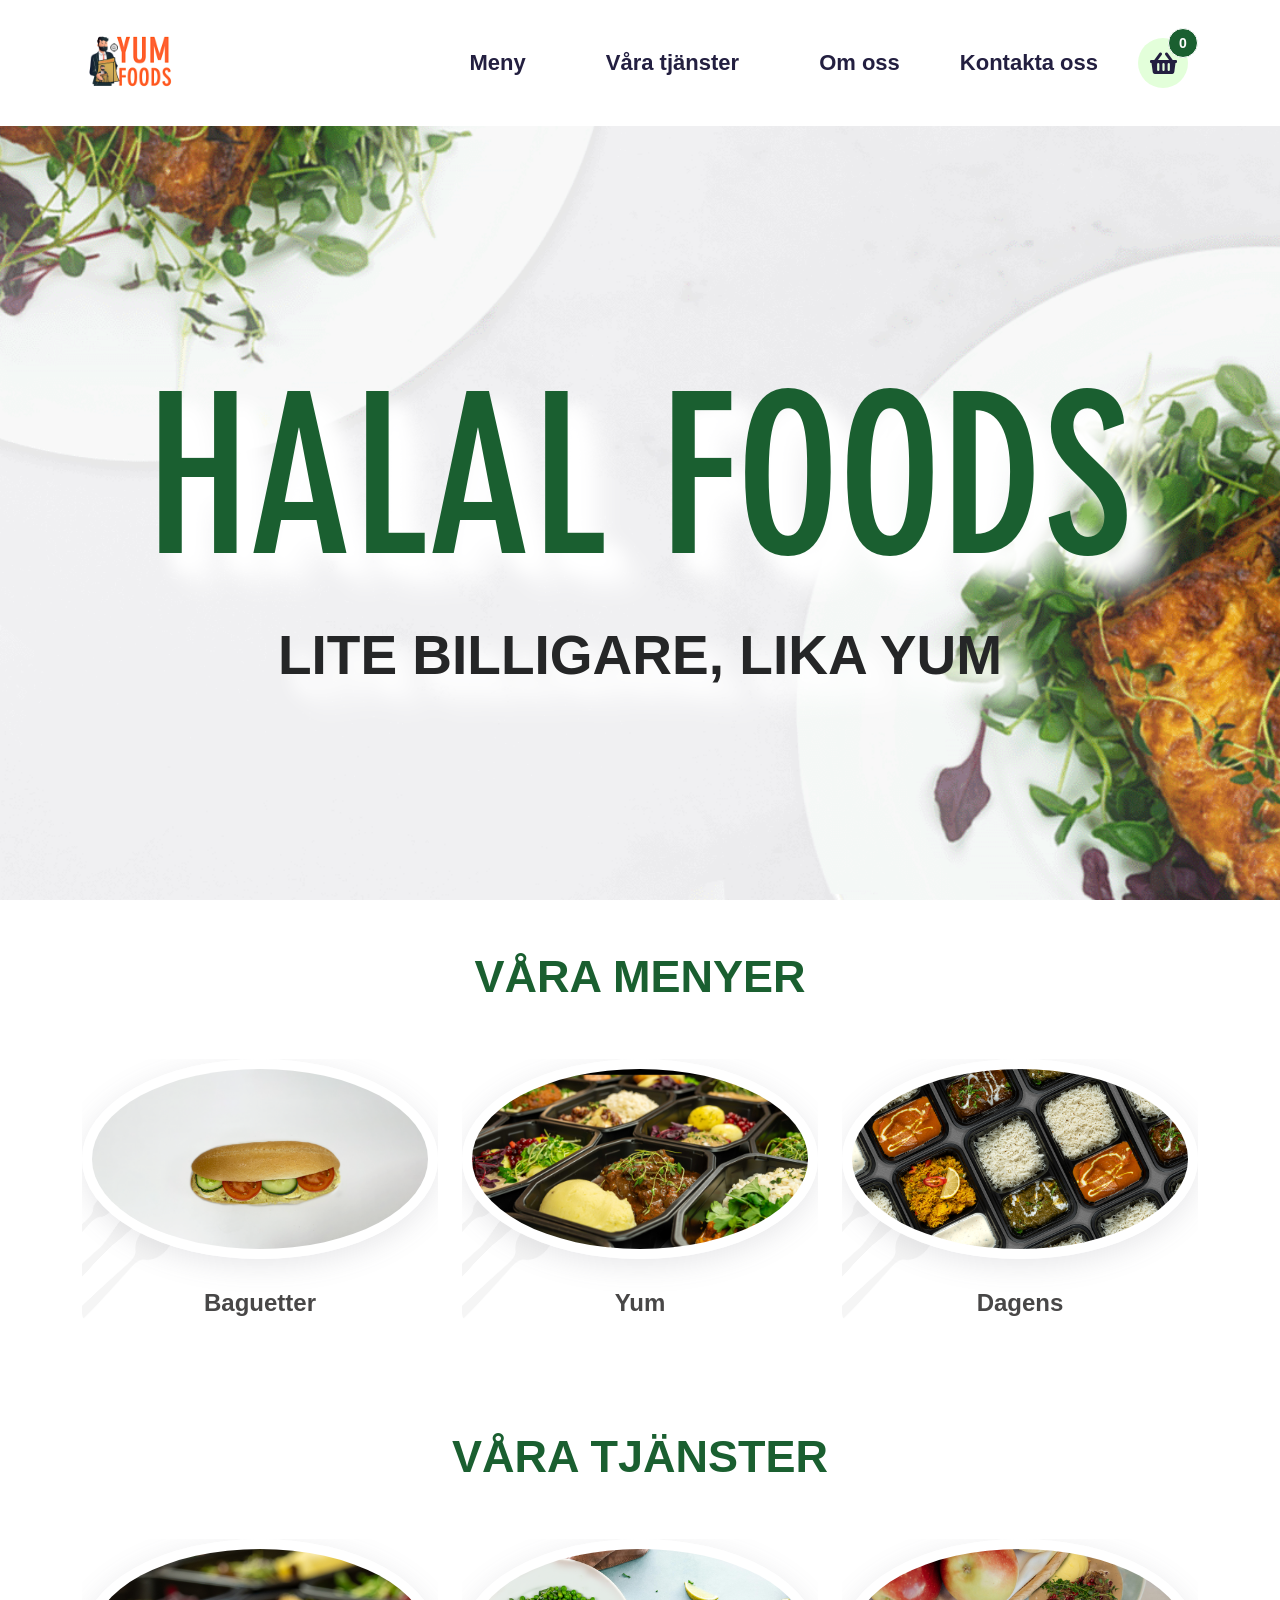
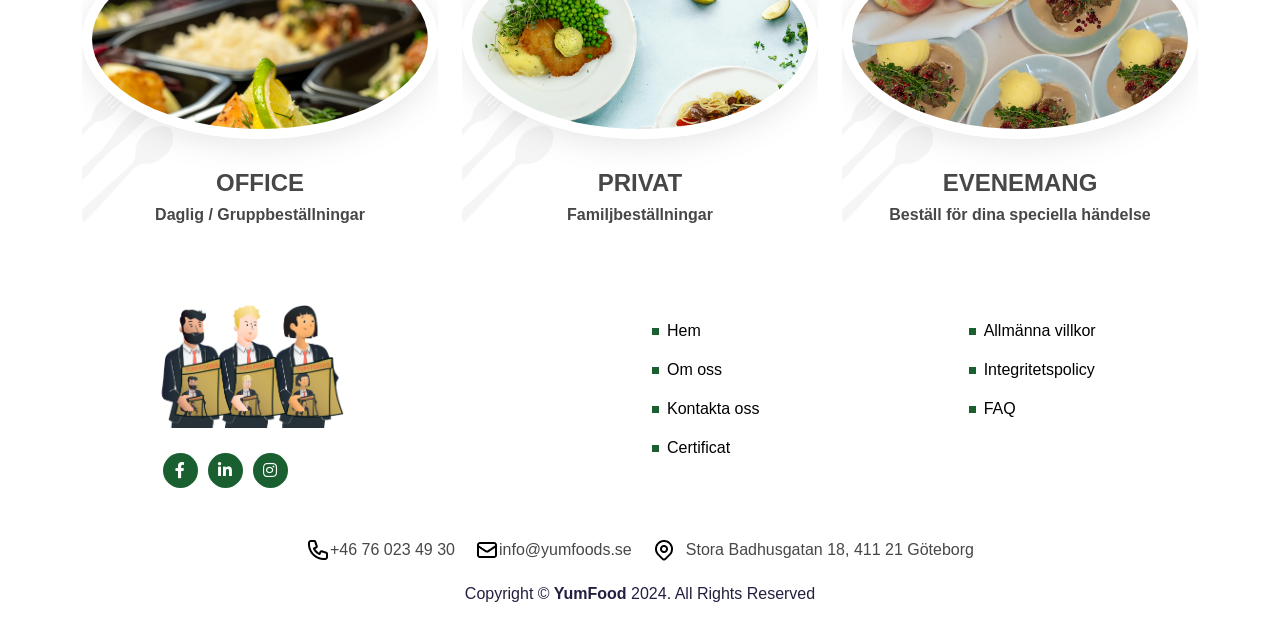
==== index.html @ eb8bb9d6 "Create repository for halalfoods based on yumfoods code" ====
<!DOCTYPE html>
<html lang="sv">
  <head>
    <meta charset="UTF-8" />
    <meta
      name="viewport"
      content="width=device-width, initial-scale=1.0, maximum-scale=1.0, minimum-scale=1.0, user-scalable=no, target-densityDpi=device-dpi"
    />
    <title>YumFoods</title>
    <link
      rel="icon"
      type="image/png"
      sizes="32x32"
      href="images/favicon-32x32.png"
    />
    <link rel="stylesheet" href="css/all.min.css" />
    <link rel="stylesheet" href="css/bootstrap.min.css" />
    <link rel="stylesheet" href="css/slick.css" />
    <link rel="stylesheet" href="css/nice-select.css" />
    <link rel="stylesheet" href="css/custom_spacing.css" />
    <link rel="stylesheet" href="css/venobox.min.css" />
    <link rel="stylesheet" href="css/animate.css" />
    <link rel="stylesheet" href="css/jquery.exzoom.css" />
    <link rel="stylesheet" href="css/style.css" />
    <link rel="stylesheet" href="css/responsive.css" />
  </head>

  <body>
    <!--=============================
        MENU START
    ==============================-->
    <header-component id="header"></header-component>
    <!--=============================
        MENU END
    ==============================-->

    <!--=============================
        BANNER START
    ==============================-->
    <section class="banner">
      <div class="banner_overlay">
        <div class="col-12">
          <div class="banner_slider">
            <div class="banner_slider_overlay">
              <div id="hero" class="hero">
                <div class="hero-box">
                  <h1 class="hero-header">HALAL FOODS</h1>
                  <p class="hero-text">LITE BILLIGARE, LIKA YUM</p>
                </div>
              </div>
            </div>
            <!--
                <div class="vector_item_box">
                  <input
                    onclick="location.href = 'sign_in.html';"
                    class="login"
                    type="button"
                    value="logga in"
                  />
                  <input
                    onclick="location.href = 'sign_up.html';"
                    class="vectorButton"
                    type="button"
                    value="skapa konto"
                  />
                </div>
                -->
          </div>
        </div>
      </div>
    </section>
    <!--=============================
        BANNER END
    ==============================-->

    <!--=============================
        CATEGORIES
    ==============================-->
    <section class="team mt_50 text-center">
      <div class="container">
        <div class="section_heading mb_25">
          <h2 class="mobile">VÅRA MENYER</h2>
        </div>
        <div class="row team_slider">
          <div class="col-xl-3 wow fadeInUp" data-wow-duration="1s">
            <div class="single_team">
              <div class="single_team_img_services">
                <a href="baguette_menu.html" tabindex="0">
                  <img
                    src="./images/category/baguettercategory.png"
                    alt="kategori-baguetter"
                    class="img-fluid w-100"
                /></a>
              </div>
              <div class="single_team_text">
                <a class="add_to_cart" href="baguette_menu.html" tabindex="0"
                  ><h4>Baguetter</h4></a
                >
              </div>
            </div>
          </div>
          <div class="col-xl-3 wow fadeInUp" data-wow-duration="1s">
            <div class="single_team">
              <div class="single_team_img_services">
                <a href="yum_menu.html" tabindex="0">
                  <img
                    src="./images/category/Yumrattercategory.jpg"
                    alt="kategori-yum-rätter"
                    class="img-fluid w-100"
                /></a>
              </div>
              <div class="single_team_text">
                <a class="add_to_cart" href="yum_menu.html" tabindex="0"
                  ><h4>Yum</h4></a
                >
              </div>
            </div>
          </div>
          <div class="col-xl-3 wow fadeInUp" data-wow-duration="1s">
            <div class="single_team">
              <div class="single_team_img_services">
                <a href="daily_menu.html" tabindex="0">
                  <img
                    src="./images/category/dagenrattercategory.png"
                    alt="kategori-dagens-rätter"
                    class="img-fluid w-100"
                /></a>
              </div>
              <div class="single_team_text">
                <a class="add_to_cart" href="daily_menu.html" tabindex="0"
                  ><h4>Dagens</h4></a
                >
              </div>
            </div>
          </div>
          <div class="col-xl-3 wow fadeInUp" data-wow-duration="1s">
            <div class="single_team">
              <div class="single_team_img_services">
                <a href="premium_menu.html" tabindex="0">
                  <img
                    src="./images/category/Premiumrattercategory.png"
                    alt="kategori-premium-rätter"
                    class="img-fluid w-100"
                /></a>
              </div>
              <div class="single_team_text">
                <a class="add_to_cart" href="premium_menu.html" tabindex="0"
                  ><h4>Premium</h4></a
                >
              </div>
            </div>
          </div>
        </div>
      </div>
    </section>

    <!--=============================
        TEAM END
    ==============================-->

    <!--=============================
        OFFER ITEM START
    ==============================-->
    <!--
    <section class="offer_item pb_100 xs_pt_65 xs_pb_70">
      <div class="container">
        <div class="row wow fadeInUp" data-wow-duration="1s">
          <div class="col-md-8 col-lg-7 col-xl-6">
            <div class="section_heading mb_25">
              <h2>Prenumerationer</h2>
            </div>
          </div>
        </div>
        <div class="row gy-3">
          <div class="col-xl-6">
            <div class="offer_item_single">
              <img
                class="subscription_image"
                src="/images/subscriptions_bk.png"
                alt="prenumerationer"
              />
              <div class="subscription_text_box">
                <a class="title" href="subscription.html"
                  >All Inclusive – 1 person/vecka</a
                >
                <p class="subscription_paragraph">69 kr</p>
                <p class="subscription_paragraph">I lager</p>
                <ul class="d-flex flex-wrap">
                  <li>
                    <a href="#"><i class="fas fa-shopping-basket"></i></a>
                  </li>
                  <li>
                    <a href="#"><i class="fal fa-heart"></i></a>
                  </li>
                  <li>
                    <a href="bundles_details.html"
                      ><i class="far fa-eye"></i
                    ></a>
                  </li>
                </ul>
              </div>
            </div>
          </div>
          <div class="col-xl-6">
            <div class="offer_item_single">
              <img
                class="subscription_image"
                src="/images/subscriptions_bk.png"
                alt="prenumerationer"
              />
              <div class="subscription_text_box">
                <a class="title" href="subscription.html"
                  >All Inclusive – 1 person/vecka</a
                >
                <p class="subscription_paragraph">69 kr</p>
                <p class="subscription_paragraph">I lager</p>
                <ul class="d-flex flex-wrap">
                  <li>
                    <a
                      href="#"
                      data-bs-toggle="modal"
                      data-bs-target="#bundlesModal"
                      ><i class="fas fa-shopping-basket"></i
                    ></a>
                  </li>
                  <li>
                    <a href="#"><i class="fal fa-heart"></i></a>
                  </li>
                  <li>
                    <a href="bundles_details.html"
                      ><i class="far fa-eye"></i
                    ></a>
                  </li>
                </ul>
              </div>
            </div>
          </div>
        </div>
      </div>
    </section>
    -->

    <!--=============================
        SERVICES START
    ==============================-->
    <section class="team mt_100 xs_mt_70 text-center">
      <div class="container">
        <div class="section_heading mb_25">
          <h2>VÅRA TJÄNSTER</h2>
        </div>
        <div class="row team_slider">
          <div class="col-xl-3 wow fadeInUp" data-wow-duration="1s">
            <div class="single_team">
              <div class="single_team_img_services">
                <a href="office.html" tabindex="0">
                  <img
                    src="images/12.png"
                    alt="kontor-bild"
                    class="img-fluid w-100"
                  />
                </a>
              </div>
              <div class="single_team_text">
                <a href="office.html" tabindex="0"><h4>OFFICE</h4></a>
                <p>Daglig / Gruppbeställningar</p>
              </div>
            </div>
          </div>
          <div class="col-xl-3 wow fadeInUp" data-wow-duration="1s">
            <div class="single_team">
              <div class="single_team_img_services">
                <a href="private.html" tabindex="0">
                  <img
                    src="images/private.png"
                    alt="privat-bild"
                    class="img-fluid w-100"
                /></a>
              </div>
              <div class="single_team_text">
                <a href="private.html" tabindex="0"><h4>PRIVAT</h4></a>
                <p>Familjbeställningar</p>
              </div>
            </div>
          </div>
          <div class="col-xl-3 wow fadeInUp" data-wow-duration="1s">
            <div class="single_team">
              <div class="single_team_img_services">
                <a href="events.html" tabindex="0">
                  <img
                    src="images/events.png"
                    alt="evenemang-bild"
                    class="img-fluid w-100"
                /></a>
              </div>
              <div class="single_team_text">
                <a href="events.html" tabindex="0"><h4>EVENEMANG</h4></a>
                <p>Beställ för dina speciella händelse</p>
              </div>
            </div>
          </div>
        </div>
      </div>
    </section>

    <!--=============================
        BLOG START
    ==============================-->
    <!--
    <section class="blog pt_95 xs_pt_65 pb_65 xs_pb_35">
      <div class="container">
        <div class="row wow fadeInUp" data-wow-duration="1s">
          <div class="col-md-8 col-lg-7 col-xl-6">
            <div class="section_heading mb_25">
              <h2>Vår blog and podcast</h2>
            </div>
          </div>
        </div>

        <div class="row blog_slider">
          <div class="col-xl-4 col-md-6 wow fadeInUp" data-wow-duration="1s">
            <div class="single_blog">
              <div class="single_blog_img">
                <img
                  src="images/hamburger.png"
                  alt="blogg-bild"
                  class="img-fluid w-100"
                />
              </div>
              <div class="single_blog_author">
                <div class="text">
                  <p>14 maj 2023</p>
                </div>
              </div>
              <div class="single_blog_text">
                <a class="category" href="#">food</a>
                <a class="title" href="blog_details.html"
                  >De hemliga tipsen & tricken för att förbereda en perfekt
                  hamburgare & pizza till våra kunder</a
                >
                <p>
                  Lorem ipsum dolor sit amet consectetur of a adipiscing
                  elitilmim semper adipiscing massa gravida nisi cras enim quis
                  nibholm varius amet gravida ut facilisis neque egestas.
                </p>
                <div class="single_blog_footer">
                  <a class="read_btn" href="blog_details.html"
                    >läs mer <i class="far fa-long-arrow-right"></i
                  ></a>
                  <span><i class="far fa-comments"></i> 120</span>
                </div>
              </div>
            </div>
          </div>
          <div class="col-xl-4 col-md-6 wow fadeInUp" data-wow-duration="1s">
            <div class="single_blog">
              <div class="single_blog_img">
                <img
                  src="images/pepparn.jpg"
                  alt="blogg-bild"
                  class="img-fluid w-100"
                />
              </div>
              <div class="single_blog_author">
                <div class="text">
                  <p>30 Jan 2023</p>
                </div>
              </div>
              <div class="single_blog_text">
                <a class="category" href="#">restaurent</a>
                <a class="title" href="blog_details.html"
                  >Pepparn: "Fördelarna med kryddig mat."</a
                >
                <p>
                  Lorem ipsum dolor sit amet consectetur adipisicing elit.
                  Veniam eos, odit beatae sequi tenetur quidem.
                </p>
                <div class="single_blog_footer">
                  <a class="read_btn" href="blog_details.html"
                    >läs mer <i class="far fa-long-arrow-right"></i
                  ></a>
                  <span><i class="far fa-comments"></i> 120</span>
                </div>
              </div>
            </div>
          </div>
          <div class="col-xl-4 col-md-6 wow fadeInUp" data-wow-duration="1s">
            <div class="single_blog">
              <div class="single_blog_img">
                <img
                  src="images/podcast.png"
                  alt="blogg-bild"
                  class="img-fluid w-100"
                />
              </div>
              <div class="single_blog_author">
                <div class="text">
                  <p>20 Apr 2023</p>
                </div>
              </div>
              <div class="single_blog_text">
                <a class="category" href="#">podcast</a>
                <a class="title" href="blog_details.html"
                  >Om podcast
                  <span style="opacity: 0"
                    >Lorem ipsum dolor sit amet consectetur adipisicing elit.
                  </span></a
                >
                <p>
                  Lorem ipsum dolor sit amet consectetur adipisicing elit.
                  Veniam eos, odit beatae sequi tenetur quidem.
                </p>
                <div class="single_blog_footer">
                  <a class="read_btn" href="blog_details.html"
                    >läs mer <i class="far fa-long-arrow-right"></i
                  ></a>
                  <span><i class="far fa-comments"></i> 120</span>
                </div>
              </div>
            </div>
          </div>
          <div class="col-xl-4 col-md-6 wow fadeInUp" data-wow-duration="1s">
            <div class="single_blog">
              <div class="single_blog_img">
                <img
                  src="images/authentic-flavors.png"
                  alt="blogg-bild"
                  class="img-fluid w-100"
                />
              </div>
              <div class="single_blog_author">
                <div class="text">
                  <p>21 Mar 2023</p>
                </div>
              </div>
              <div class="single_blog_text">
                <a class="category" href="#">party</a>
                <a class="title" href="blog_details.html"
                  >Autentiska smaker- För ett etniskt recept</a
                >
                <p>
                  Lorem ipsum dolor sit amet consectetur adipisicing elit.
                  Veniam eos, odit beatae sequi tenetur quidem.
                </p>
                <div class="single_blog_footer">
                  <a class="read_btn" href="blog_details.html"
                    >läs mer <i class="far fa-long-arrow-right"></i
                  ></a>
                  <span><i class="far fa-comments"></i> 120</span>
                </div>
              </div>
            </div>
          </div>
        </div>
      </div>
    </section>
    -->
    <!--=============================
        BLOG END
    ==============================-->

    <!--=============================
        FOOTER START
    ==============================-->
    <footer-component id="footer"></footer-component>
    <!--=============================
        FOOTER END
    ==============================-->

    <!--=============================
        SCROLL BUTTON START
    ==============================-->
    <div class="scroll_btn"><i class="fas fa-hand-pointer"></i></div>
    <!--=============================
        SCROLL BUTTON END 
    ==============================-->

    <!--jquery library js-->
    <script src="js/jquery-3.6.0.min.js"></script>
    <!--bootstrap js-->
    <script src="js/bootstrap.bundle.min.js"></script>
    <!--font-awesome js-->
    <script src="js/Font-Awesome.js"></script>
    <!-- slick slider -->
    <script src="js/slick.min.js"></script>
    <!-- isotop js -->
    <script src="js/isotope.pkgd.min.js"></script>
    <!-- counter up js -->
    <script src="js/jquery.waypoints.min.js"></script>
    <script src="js/jquery.countup.min.js"></script>
    <!-- nice select js -->
    <script src="js/jquery.nice-select.min.js"></script>
    <!-- venobox js -->
    <script src="js/venobox.min.js"></script>
    <!-- sticky sidebar js -->
    <script src="js/sticky_sidebar.js"></script>
    <!-- wow js -->
    <script src="js/wow.min.js"></script>
    <!-- ex zoom js -->
    <script src="js/jquery.exzoom.js"></script>

    <!--main/custom js-->
    <script src="js/main.js"></script>
  </body>
</html>
---- css/custom_spacing.css ----
/**
 * File Type: Custom Spacing (margin and padding) classes
 * Author: Mahamudul Hassan Sazal
 * Author Website: http://www.freelancersazal.com
 * Author Email: freelancersazal@gmail.com
 */

/* ------------------------------------------ */
/* Margin All */
/* ------------------------------------------ */
.m_0 {
  margin: 0px !important;
}
.m_5 {
  margin: 5px !important;
}
.m_10 {
  margin: 10px !important;
}
.m_15 {
  margin: 15px !important;
}
.m_20 {
  margin: 20px !important;
}
.m_25 {
  margin: 25px !important;
}
.m_30 {
  margin: 30px !important;
}
.m_35 {
  margin: 35px !important;
}
.m_40 {
  margin: 40px !important;
}
.m_45 {
  margin: 45px !important;
}
.m_50 {
  margin: 50px !important;
}
.m_55 {
  margin: 55px !important;
}
.m_60 {
  margin: 60px !important;
}
.m_65 {
  margin: 65px !important;
}
.m_70 {
  margin: 70px !important;
}
.m_75 {
  margin: 75px !important;
}
.m_80 {
  margin: 80px !important;
}
.m_85 {
  margin: 85px !important;
}
.m_90 {
  margin: 90px !important;
}
.m_95 {
  margin: 95px !important;
}
.m_100 {
  margin: 100px !important;
}
.m_105 {
  margin: 105px !important;
}
.m_110 {
  margin: 110px !important;
}
.m_115 {
  margin: 115px !important;
}
.m_120 {
  margin: 120px !important;
}
.m_125 {
  margin: 125px !important;
}
.m_130 {
  margin: 130px !important;
}
.m_135 {
  margin: 135px !important;
}
.m_140 {
  margin: 140px !important;
}
.m_145 {
  margin: 145px !important;
}
.m_150 {
  margin: 150px !important;
}
.m_155 {
  margin: 155px !important;
}
.m_160 {
  margin: 160px !important;
}
.m_165 {
  margin: 165px !important;
}
.m_170 {
  margin: 170px !important;
}
.m_175 {
  margin: 175px !important;
}
.m_180 {
  margin: 180px !important;
}
.m_185 {
  margin: 185px !important;
}
.m_190 {
  margin: 190px !important;
}
.m_195 {
  margin: 195px !important;
}
.m_200 {
  margin: 200px !important;
}
.m_205 {
  margin: 205px !important;
}
.m_210 {
  margin: 210px !important;
}
.m_215 {
  margin: 215px !important;
}
.m_220 {
  margin: 220px !important;
}
.m_225 {
  margin: 225px !important;
}
.m_230 {
  margin: 230px !important;
}
.m_235 {
  margin: 235px !important;
}
.m_240 {
  margin: 240px !important;
}
.m_245 {
  margin: 245px !important;
}
.m_250 {
  margin: 250px !important;
}

/* ------------------------------------------ */
/* Margin Top */
/* ------------------------------------------ */
.mt_0 {
  margin-top: 0px !important;
}
.mt_5 {
  margin-top: 5px !important;
}
.mt_10 {
  margin-top: 10px !important;
}
.mt_15 {
  margin-top: 15px !important;
}
.mt_20 {
  margin-top: 20px !important;
}
.mt_25 {
  margin-top: 25px !important;
}
.mt_30 {
  margin-top: 30px !important;
}
.mt_35 {
  margin-top: 35px !important;
}
.mt_40 {
  margin-top: 40px !important;
}
.mt_45 {
  margin-top: 45px !important;
}
.mt_50 {
  margin-top: 50px !important;
}
.mt_55 {
  margin-top: 55px !important;
}
.mt_60 {
  margin-top: 60px !important;
}
.mt_65 {
  margin-top: 65px !important;
}
.mt_70 {
  margin-top: 70px !important;
}
.mt_75 {
  margin-top: 75px !important;
}
.mt_80 {
  margin-top: 80px !important;
}
.mt_85 {
  margin-top: 85px !important;
}
.mt_90 {
  margin-top: 90px !important;
}
.mt_95 {
  margin-top: 95px !important;
}
.mt_100 {
  margin-top: 100px !important;
}
.mt_105 {
  margin-top: 105px !important;
}
.mt_110 {
  margin-top: 110px !important;
}
.mt_115 {
  margin-top: 115px !important;
}
.mt_120 {
  margin-top: 120px !important;
}
.mt_125 {
  margin-top: 125px !important;
}
.mt_130 {
  margin-top: 130px !important;
}
.mt_135 {
  margin-top: 135px !important;
}
.mt_140 {
  margin-top: 140px !important;
}
.mt_145 {
  margin-top: 145px !important;
}
.mt_150 {
  margin-top: 150px !important;
}
.mt_155 {
  margin-top: 155px !important;
}
.mt_160 {
  margin-top: 160px !important;
}
.mt_165 {
  margin-top: 165px !important;
}
.mt_170 {
  margin-top: 170px !important;
}
.mt_175 {
  margin-top: 175px !important;
}
.mt_180 {
  margin-top: 180px !important;
}
.mt_185 {
  margin-top: 185px !important;
}
.mt_190 {
  margin-top: 190px !important;
}
.mt_195 {
  margin-top: 195px !important;
}
.mt_200 {
  margin-top: 200px !important;
}
.mt_205 {
  margin-top: 205px !important;
}
.mt_210 {
  margin-top: 210px !important;
}
.mt_215 {
  margin-top: 215px !important;
}
.mt_220 {
  margin-top: 220px !important;
}
.mt_225 {
  margin-top: 225px !important;
}
.mt_230 {
  margin-top: 230px !important;
}
.mt_235 {
  margin-top: 235px !important;
}
.mt_240 {
  margin-top: 240px !important;
}
.mt_245 {
  margin-top: 245px !important;
}
.mt_250 {
  margin-top: 250px !important;
}

/* ------------------------------------------ */
/* Margin Bottom */
/* ------------------------------------------ */
.mb_0 {
  margin-bottom: 0px !important;
}
.mb_5 {
  margin-bottom: 5px !important;
}
.mb_10 {
  margin-bottom: 10px !important;
}
.mb_15 {
  margin-bottom: 15px !important;
}
.mb_20 {
  margin-bottom: 20px !important;
}
.mb_25 {
  margin-bottom: 25px !important;
}
.mb_30 {
  margin-bottom: 30px !important;
}
.mb_35 {
  margin-bottom: 35px !important;
}
.mb_40 {
  margin-bottom: 40px !important;
}
.mb_45 {
  margin-bottom: 45px !important;
}
.mb_50 {
  margin-bottom: 50px !important;
}
.mb_55 {
  margin-bottom: 55px !important;
}
.mb_60 {
  margin-bottom: 60px !important;
}
.mb_65 {
  margin-bottom: 65px !important;
}
.mb_70 {
  margin-bottom: 70px !important;
}
.mb_75 {
  margin-bottom: 75px !important;
}
.mb_80 {
  margin-bottom: 80px !important;
}
.mb_85 {
  margin-bottom: 85px !important;
}
.mb_90 {
  margin-bottom: 90px !important;
}
.mb_95 {
  margin-bottom: 95px !important;
}
.mb_100 {
  margin-bottom: 100px !important;
}
.mb_105 {
  margin-bottom: 105px !important;
}
.mb_110 {
  margin-bottom: 110px !important;
}
.mb_115 {
  margin-bottom: 115px !important;
}
.mb_120 {
  margin-bottom: 120px !important;
}
.mb_125 {
  margin-bottom: 125px !important;
}
.mb_130 {
  margin-bottom: 130px !important;
}
.mb_135 {
  margin-bottom: 135px !important;
}
.mb_140 {
  margin-bottom: 140px !important;
}
.mb_145 {
  margin-bottom: 145px !important;
}
.mb_150 {
  margin-bottom: 150px !important;
}
.mb_155 {
  margin-bottom: 155px !important;
}
.mb_160 {
  margin-bottom: 160px !important;
}
.mb_165 {
  margin-bottom: 165px !important;
}
.mb_170 {
  margin-bottom: 170px !important;
}
.mb_175 {
  margin-bottom: 175px !important;
}
.mb_180 {
  margin-bottom: 180px !important;
}
.mb_185 {
  margin-bottom: 185px !important;
}
.mb_190 {
  margin-bottom: 190px !important;
}
.mb_195 {
  margin-bottom: 195px !important;
}
.mb_200 {
  margin-bottom: 200px !important;
}
.mb_205 {
  margin-bottom: 205px !important;
}
.mb_210 {
  margin-bottom: 210px !important;
}
.mb_215 {
  margin-bottom: 215px !important;
}
.mb_220 {
  margin-bottom: 220px !important;
}
.mb_225 {
  margin-bottom: 225px !important;
}
.mb_230 {
  margin-bottom: 230px !important;
}
.mb_235 {
  margin-bottom: 235px !important;
}
.mb_240 {
  margin-bottom: 240px !important;
}
.mb_245 {
  margin-bottom: 245px !important;
}
.mb_250 {
  margin-bottom: 250px !important;
}

/* ------------------------------------------ */
/* Margin Left */
/* ------------------------------------------ */
.ml_0 {
  margin-left: 0px !important;
}
.ml_5 {
  margin-left: 5px !important;
}
.ml_10 {
  margin-left: 10px !important;
}
.ml_15 {
  margin-left: 15px !important;
}
.ml_20 {
  margin-left: 20px !important;
}
.ml_25 {
  margin-left: 25px !important;
}
.ml_30 {
  margin-left: 30px !important;
}
.ml_35 {
  margin-left: 35px !important;
}
.ml_40 {
  margin-left: 40px !important;
}
.ml_45 {
  margin-left: 45px !important;
}
.ml_50 {
  margin-left: 50px !important;
}
.ml_55 {
  margin-left: 55px !important;
}
.ml_60 {
  margin-left: 60px !important;
}
.ml_65 {
  margin-left: 65px !important;
}
.ml_70 {
  margin-left: 70px !important;
}
.ml_75 {
  margin-left: 75px !important;
}
.ml_80 {
  margin-left: 80px !important;
}
.ml_85 {
  margin-left: 85px !important;
}
.ml_90 {
  margin-left: 90px !important;
}
.ml_95 {
  margin-left: 95px !important;
}
.ml_100 {
  margin-left: 100px !important;
}
.ml_105 {
  margin-left: 105px !important;
}
.ml_110 {
  margin-left: 110px !important;
}
.ml_115 {
  margin-left: 115px !important;
}
.ml_120 {
  margin-left: 120px !important;
}
.ml_125 {
  margin-left: 125px !important;
}
.ml_130 {
  margin-left: 130px !important;
}
.ml_135 {
  margin-left: 135px !important;
}
.ml_140 {
  margin-left: 140px !important;
}
.ml_145 {
  margin-left: 145px !important;
}
.ml_150 {
  margin-left: 150px !important;
}
.ml_155 {
  margin-left: 155px !important;
}
.ml_160 {
  margin-left: 160px !important;
}
.ml_165 {
  margin-left: 165px !important;
}
.ml_170 {
  margin-left: 170px !important;
}
.ml_175 {
  margin-left: 175px !important;
}
.ml_180 {
  margin-left: 180px !important;
}
.ml_185 {
  margin-left: 185px !important;
}
.ml_190 {
  margin-left: 190px !important;
}
.ml_195 {
  margin-left: 195px !important;
}
.ml_200 {
  margin-left: 200px !important;
}
.ml_205 {
  margin-left: 205px !important;
}
.ml_210 {
  margin-left: 210px !important;
}
.ml_215 {
  margin-left: 215px !important;
}
.ml_220 {
  margin-left: 220px !important;
}
.ml_225 {
  margin-left: 225px !important;
}
.ml_230 {
  margin-left: 230px !important;
}
.ml_235 {
  margin-left: 235px !important;
}
.ml_240 {
  margin-left: 240px !important;
}
.ml_245 {
  margin-left: 245px !important;
}
.ml_250 {
  margin-left: 250px !important;
}

/* ------------------------------------------ */
/* Margin Right */
/* ------------------------------------------ */
.mr_0 {
  margin-right: 0px !important;
}
.mr_5 {
  margin-right: 5px !important;
}
.mr_10 {
  margin-right: 10px !important;
}
.mr_15 {
  margin-right: 15px !important;
}
.mr_20 {
  margin-right: 20px !important;
}
.mr_25 {
  margin-right: 25px !important;
}
.mr_30 {
  margin-right: 30px !important;
}
.mr_35 {
  margin-right: 35px !important;
}
.mr_40 {
  margin-right: 40px !important;
}
.mr_45 {
  margin-right: 45px !important;
}
.mr_50 {
  margin-right: 50px !important;
}
.mr_55 {
  margin-right: 55px !important;
}
.mr_60 {
  margin-right: 60px !important;
}
.mr_65 {
  margin-right: 65px !important;
}
.mr_70 {
  margin-right: 70px !important;
}
.mr_75 {
  margin-right: 75px !important;
}
.mr_80 {
  margin-right: 80px !important;
}
.mr_85 {
  margin-right: 85px !important;
}
.mr_90 {
  margin-right: 90px !important;
}
.mr_95 {
  margin-right: 95px !important;
}
.mr_100 {
  margin-right: 100px !important;
}
.mr_105 {
  margin-right: 105px !important;
}
.mr_110 {
  margin-right: 110px !important;
}
.mr_115 {
  margin-right: 115px !important;
}
.mr_120 {
  margin-right: 120px !important;
}
.mr_125 {
  margin-right: 125px !important;
}
.mr_130 {
  margin-right: 130px !important;
}
.mr_135 {
  margin-right: 135px !important;
}
.mr_140 {
  margin-right: 140px !important;
}
.mr_145 {
  margin-right: 145px !important;
}
.mr_150 {
  margin-right: 150px !important;
}
.mr_155 {
  margin-right: 155px !important;
}
.mr_160 {
  margin-right: 160px !important;
}
.mr_165 {
  margin-right: 165px !important;
}
.mr_170 {
  margin-right: 170px !important;
}
.mr_175 {
  margin-right: 175px !important;
}
.mr_180 {
  margin-right: 180px !important;
}
.mr_185 {
  margin-right: 185px !important;
}
.mr_190 {
  margin-right: 190px !important;
}
.mr_195 {
  margin-right: 195px !important;
}
.mr_200 {
  margin-right: 200px !important;
}
.mr_205 {
  margin-right: 205px !important;
}
.mr_210 {
  margin-right: 210px !important;
}
.mr_215 {
  margin-right: 215px !important;
}
.mr_220 {
  margin-right: 220px !important;
}
.mr_225 {
  margin-right: 225px !important;
}
.mr_230 {
  margin-right: 230px !important;
}
.mr_235 {
  margin-right: 235px !important;
}
.mr_240 {
  margin-right: 240px !important;
}
.mr_245 {
  margin-right: 245px !important;
}
.mr_250 {
  margin-right: 250px !important;
}

/* ------------------------------------------ */
/* Padding All */
/* ------------------------------------------ */
.p_0 {
  padding: 0px !important;
}
.p_5 {
  padding: 5px !important;
}
.p_10 {
  padding: 10px !important;
}
.p_15 {
  padding: 15px !important;
}
.p_20 {
  padding: 20px !important;
}
.p_25 {
  padding: 25px !important;
}
.p_30 {
  padding: 30px !important;
}
.p_35 {
  padding: 35px !important;
}
.p_40 {
  padding: 40px !important;
}
.p_45 {
  padding: 45px !important;
}
.p_50 {
  padding: 50px !important;
}
.p_55 {
  padding: 55px !important;
}
.p_60 {
  padding: 60px !important;
}
.p_65 {
  padding: 65px !important;
}
.p_70 {
  padding: 70px !important;
}
.p_75 {
  padding: 75px !important;
}
.p_80 {
  padding: 80px !important;
}
.p_85 {
  padding: 85px !important;
}
.p_90 {
  padding: 90px !important;
}
.p_95 {
  padding: 95px !important;
}
.p_100 {
  padding: 100px !important;
}
.p_105 {
  padding: 105px !important;
}
.p_110 {
  padding: 110px !important;
}
.p_115 {
  padding: 115px !important;
}
.p_120 {
  padding: 120px !important;
}
.p_125 {
  padding: 125px !important;
}
.p_130 {
  padding: 130px !important;
}
.p_135 {
  padding: 135px !important;
}
.p_140 {
  padding: 140px !important;
}
.p_145 {
  padding: 145px !important;
}
.p_150 {
  padding: 150px !important;
}
.p_155 {
  padding: 155px !important;
}
.p_160 {
  padding: 160px !important;
}
.p_165 {
  padding: 165px !important;
}
.p_170 {
  padding: 170px !important;
}
.p_175 {
  padding: 175px !important;
}
.p_180 {
  padding: 180px !important;
}
.p_185 {
  padding: 185px !important;
}
.p_190 {
  padding: 190px !important;
}
.p_195 {
  padding: 195px !important;
}
.p_200 {
  padding: 200px !important;
}
.p_205 {
  padding: 205px !important;
}
.p_210 {
  padding: 210px !important;
}
.p_215 {
  padding: 215px !important;
}
.p_220 {
  padding: 220px !important;
}
.p_225 {
  padding: 225px !important;
}
.p_230 {
  padding: 230px !important;
}
.p_235 {
  padding: 235px !important;
}
.p_240 {
  padding: 240px !important;
}
.p_245 {
  padding: 245px !important;
}
.p_250 {
  padding: 250px !important;
}

/* ------------------------------------------ */
/* Padding Top */
/* ------------------------------------------ */
.pt_0 {
  padding-top: 0px !important;
}
.pt_5 {
  padding-top: 5px !important;
}
.pt_10 {
  padding-top: 10px !important;
}
.pt_15 {
  padding-top: 15px !important;
}
.pt_20 {
  padding-top: 20px !important;
}
.pt_25 {
  padding-top: 25px !important;
}
.pt_30 {
  padding-top: 30px !important;
}
.pt_35 {
  padding-top: 35px !important;
}
.pt_40 {
  padding-top: 40px !important;
}
.pt_45 {
  padding-top: 45px !important;
}
.pt_50 {
  padding-top: 50px !important;
}
.pt_55 {
  padding-top: 55px !important;
}
.pt_60 {
  padding-top: 60px !important;
}
.pt_65 {
  padding-top: 65px !important;
}
.pt_70 {
  padding-top: 70px !important;
}
.pt_75 {
  padding-top: 75px !important;
}
.pt_80 {
  padding-top: 80px !important;
}
.pt_85 {
  padding-top: 85px !important;
}
.pt_90 {
  padding-top: 90px !important;
}
.pt_95 {
  padding-top: 95px !important;
}
.pt_100 {
  padding-top: 100px !important;
}
.pt_105 {
  padding-top: 105px !important;
}
.pt_110 {
  padding-top: 110px !important;
}
.pt_115 {
  padding-top: 115px !important;
}
.pt_120 {
  padding-top: 120px !important;
}
.pt_125 {
  padding-top: 125px !important;
}
.pt_130 {
  padding-top: 130px !important;
}
.pt_135 {
  padding-top: 135px !important;
}
.pt_140 {
  padding-top: 140px !important;
}
.pt_145 {
  padding-top: 145px !important;
}
.pt_150 {
  padding-top: 150px !important;
}
.pt_155 {
  padding-top: 155px !important;
}
.pt_160 {
  padding-top: 160px !important;
}
.pt_165 {
  padding-top: 165px !important;
}
.pt_170 {
  padding-top: 170px !important;
}
.pt_175 {
  padding-top: 175px !important;
}
.pt_180 {
  padding-top: 180px !important;
}
.pt_185 {
  padding-top: 185px !important;
}
.pt_190 {
  padding-top: 190px !important;
}
.pt_195 {
  padding-top: 195px !important;
}
.pt_200 {
  padding-top: 200px !important;
}
.pt_205 {
  padding-top: 205px !important;
}
.pt_210 {
  padding-top: 210px !important;
}
.pt_215 {
  padding-top: 215px !important;
}
.pt_220 {
  padding-top: 220px !important;
}
.pt_225 {
  padding-top: 225px !important;
}
.pt_230 {
  padding-top: 230px !important;
}
.pt_235 {
  padding-top: 235px !important;
}
.pt_240 {
  padding-top: 240px !important;
}
.pt_245 {
  padding-top: 245px !important;
}
.pt_250 {
  padding-top: 250px !important;
}

/* ------------------------------------------ */
/* Padding Bottom */
/* ------------------------------------------ */
.pb_0 {
  padding-bottom: 0px !important;
}
.pb_5 {
  padding-bottom: 5px !important;
}
.pb_10 {
  padding-bottom: 10px !important;
}
.pb_15 {
  padding-bottom: 15px !important;
}
.pb_20 {
  padding-bottom: 20px !important;
}
.pb_25 {
  padding-bottom: 25px !important;
}
.pb_30 {
  padding-bottom: 30px !important;
}
.pb_35 {
  padding-bottom: 35px !important;
}
.pb_40 {
  padding-bottom: 40px !important;
}
.pb_45 {
  padding-bottom: 45px !important;
}
.pb_50 {
  padding-bottom: 50px !important;
}
.pb_55 {
  padding-bottom: 55px !important;
}
.pb_60 {
  padding-bottom: 60px !important;
}
.pb_65 {
  padding-bottom: 65px !important;
}
.pb_70 {
  padding-bottom: 70px !important;
}
.pb_75 {
  padding-bottom: 75px !important;
}
.pb_80 {
  padding-bottom: 80px !important;
}
.pb_85 {
  padding-bottom: 85px !important;
}
.pb_90 {
  padding-bottom: 90px !important;
}
.pb_95 {
  padding-bottom: 95px !important;
}
.pb_100 {
  padding-bottom: 100px !important;
}
.pb_105 {
  padding-bottom: 105px !important;
}
.pb_110 {
  padding-bottom: 110px !important;
}
.pb_115 {
  padding-bottom: 115px !important;
}
.pb_120 {
  padding-bottom: 120px !important;
}
.pb_125 {
  padding-bottom: 125px !important;
}
.pb_130 {
  padding-bottom: 130px !important;
}
.pb_135 {
  padding-bottom: 135px !important;
}
.pb_140 {
  padding-bottom: 140px !important;
}
.pb_145 {
  padding-bottom: 145px !important;
}
.pb_150 {
  padding-bottom: 150px !important;
}
.pb_155 {
  padding-bottom: 155px !important;
}
.pb_160 {
  padding-bottom: 160px !important;
}
.pb_165 {
  padding-bottom: 165px !important;
}
.pb_170 {
  padding-bottom: 170px !important;
}
.pb_175 {
  padding-bottom: 175px !important;
}
.pb_180 {
  padding-bottom: 180px !important;
}
.pb_185 {
  padding-bottom: 185px !important;
}
.pb_190 {
  padding-bottom: 190px !important;
}
.pb_195 {
  padding-bottom: 195px !important;
}
.pb_200 {
  padding-bottom: 200px !important;
}
.pb_205 {
  padding-bottom: 205px !important;
}
.pb_210 {
  padding-bottom: 210px !important;
}
.pb_215 {
  padding-bottom: 215px !important;
}
.pb_220 {
  padding-bottom: 220px !important;
}
.pb_225 {
  padding-bottom: 225px !important;
}
.pb_230 {
  padding-bottom: 230px !important;
}
.pb_235 {
  padding-bottom: 235px !important;
}
.pb_240 {
  padding-bottom: 240px !important;
}
.pb_245 {
  padding-bottom: 245px !important;
}
.pb_250 {
  padding-bottom: 250px !important;
}

/* ------------------------------------------ */
/* Padding Left */
/* ------------------------------------------ */
.pl_0 {
  padding-left: 0px !important;
}
.pl_5 {
  padding-left: 5px !important;
}
.pl_10 {
  padding-left: 10px !important;
}
.pl_15 {
  padding-left: 15px !important;
}
.pl_20 {
  padding-left: 20px !important;
}
.pl_25 {
  padding-left: 25px !important;
}
.pl_30 {
  padding-left: 30px !important;
}
.pl_35 {
  padding-left: 35px !important;
}
.pl_40 {
  padding-left: 40px !important;
}
.pl_45 {
  padding-left: 45px !important;
}
.pl_50 {
  padding-left: 50px !important;
}
.pl_55 {
  padding-left: 55px !important;
}
.pl_60 {
  padding-left: 60px !important;
}
.pl_65 {
  padding-left: 65px !important;
}
.pl_70 {
  padding-left: 70px !important;
}
.pl_75 {
  padding-left: 75px !important;
}
.pl_80 {
  padding-left: 80px !important;
}
.pl_85 {
  padding-left: 85px !important;
}
.pl_90 {
  padding-left: 90px !important;
}
.pl_95 {
  padding-left: 95px !important;
}
.pl_100 {
  padding-left: 100px !important;
}
.pl_105 {
  padding-left: 105px !important;
}
.pl_110 {
  padding-left: 110px !important;
}
.pl_115 {
  padding-left: 115px !important;
}
.pl_120 {
  padding-left: 120px !important;
}
.pl_125 {
  padding-left: 125px !important;
}
.pl_130 {
  padding-left: 130px !important;
}
.pl_135 {
  padding-left: 135px !important;
}
.pl_140 {
  padding-left: 140px !important;
}
.pl_145 {
  padding-left: 145px !important;
}
.pl_150 {
  padding-left: 150px !important;
}
.pl_155 {
  padding-left: 155px !important;
}
.pl_160 {
  padding-left: 160px !important;
}
.pl_165 {
  padding-left: 165px !important;
}
.pl_170 {
  padding-left: 170px !important;
}
.pl_175 {
  padding-left: 175px !important;
}
.pl_180 {
  padding-left: 180px !important;
}
.pl_185 {
  padding-left: 185px !important;
}
.pl_190 {
  padding-left: 190px !important;
}
.pl_195 {
  padding-left: 195px !important;
}
.pl_200 {
  padding-left: 200px !important;
}
.pl_205 {
  padding-left: 205px !important;
}
.pl_210 {
  padding-left: 210px !important;
}
.pl_215 {
  padding-left: 215px !important;
}
.pl_220 {
  padding-left: 220px !important;
}
.pl_225 {
  padding-left: 225px !important;
}
.pl_230 {
  padding-left: 230px !important;
}
.pl_235 {
  padding-left: 235px !important;
}
.pl_240 {
  padding-left: 240px !important;
}
.pl_245 {
  padding-left: 245px !important;
}
.pl_250 {
  padding-left: 250px !important;
}

/* ------------------------------------------ */
/* Padding Right */
/* ------------------------------------------ */
.pr_0 {
  padding-right: 0px !important;
}
.pr_5 {
  padding-right: 5px !important;
}
.pr_10 {
  padding-right: 10px !important;
}
.pr_15 {
  padding-right: 15px !important;
}
.pr_20 {
  padding-right: 20px !important;
}
.pr_25 {
  padding-right: 25px !important;
}
.pr_30 {
  padding-right: 30px !important;
}
.pr_35 {
  padding-right: 35px !important;
}
.pr_40 {
  padding-right: 40px !important;
}
.pr_45 {
  padding-right: 45px !important;
}
.pr_50 {
  padding-right: 50px !important;
}
.pr_55 {
  padding-right: 55px !important;
}
.pr_60 {
  padding-right: 60px !important;
}
.pr_65 {
  padding-right: 65px !important;
}
.pr_70 {
  padding-right: 70px !important;
}
.pr_75 {
  padding-right: 75px !important;
}
.pr_80 {
  padding-right: 80px !important;
}
.pr_85 {
  padding-right: 85px !important;
}
.pr_90 {
  padding-right: 90px !important;
}
.pr_95 {
  padding-right: 95px !important;
}
.pr_100 {
  padding-right: 100px !important;
}
.pr_105 {
  padding-right: 105px !important;
}
.pr_110 {
  padding-right: 110px !important;
}
.pr_115 {
  padding-right: 115px !important;
}
.pr_120 {
  padding-right: 120px !important;
}
.pr_125 {
  padding-right: 125px !important;
}
.pr_130 {
  padding-right: 130px !important;
}
.pr_135 {
  padding-right: 135px !important;
}
.pr_140 {
  padding-right: 140px !important;
}
.pr_145 {
  padding-right: 145px !important;
}
.pr_150 {
  padding-right: 150px !important;
}
.pr_155 {
  padding-right: 155px !important;
}
.pr_160 {
  padding-right: 160px !important;
}
.pr_165 {
  padding-right: 165px !important;
}
.pr_170 {
  padding-right: 170px !important;
}
.pr_175 {
  padding-right: 175px !important;
}
.pr_180 {
  padding-right: 180px !important;
}
.pr_185 {
  padding-right: 185px !important;
}
.pr_190 {
  padding-right: 190px !important;
}
.pr_195 {
  padding-right: 195px !important;
}
.pr_200 {
  padding-right: 200px !important;
}
.pr_205 {
  padding-right: 205px !important;
}
.pr_210 {
  padding-right: 210px !important;
}
.pr_215 {
  padding-right: 215px !important;
}
.pr_220 {
  padding-right: 220px !important;
}
.pr_225 {
  padding-right: 225px !important;
}
.pr_230 {
  padding-right: 230px !important;
}
.pr_235 {
  padding-right: 235px !important;
}
.pr_240 {
  padding-right: 240px !important;
}
.pr_245 {
  padding-right: 245px !important;
}
.pr_250 {
  padding-right: 250px !important;
}

/* ------------------------------------------ */
/* For Responsive Layouts */
/* ------------------------------------------ */
@media only screen and (min-width: 1200px) {
  /* ------------------------------------------ */
  /* Margin All */
  /* ------------------------------------------ */
  .lg_m_0 {
    margin: 0px !important;
  }
  .lg_m_5 {
    margin: 5px !important;
  }
  .lg_m_10 {
    margin: 10px !important;
  }
  .lg_m_15 {
    margin: 15px !important;
  }
  .lg_m_20 {
    margin: 20px !important;
  }
  .lg_m_25 {
    margin: 25px !important;
  }
  .lg_m_30 {
    margin: 30px !important;
  }
  .lg_m_35 {
    margin: 35px !important;
  }
  .lg_m_40 {
    margin: 40px !important;
  }
  .lg_m_45 {
    margin: 45px !important;
  }
  .lg_m_50 {
    margin: 50px !important;
  }
  .lg_m_55 {
    margin: 55px !important;
  }
  .lg_m_60 {
    margin: 60px !important;
  }
  .lg_m_65 {
    margin: 65px !important;
  }
  .lg_m_70 {
    margin: 70px !important;
  }
  .lg_m_75 {
    margin: 75px !important;
  }
  .lg_m_80 {
    margin: 80px !important;
  }
  .lg_m_85 {
    margin: 85px !important;
  }
  .lg_m_90 {
    margin: 90px !important;
  }
  .lg_m_95 {
    margin: 95px !important;
  }
  .lg_m_100 {
    margin: 100px !important;
  }
  .lg_m_105 {
    margin: 105px !important;
  }
  .lg_m_110 {
    margin: 110px !important;
  }
  .lg_m_115 {
    margin: 115px !important;
  }
  .lg_m_120 {
    margin: 120px !important;
  }
  .lg_m_125 {
    margin: 125px !important;
  }
  .lg_m_130 {
    margin: 130px !important;
  }
  .lg_m_135 {
    margin: 135px !important;
  }
  .lg_m_140 {
    margin: 140px !important;
  }
  .lg_m_145 {
    margin: 145px !important;
  }
  .lg_m_150 {
    margin: 150px !important;
  }
  .lg_m_155 {
    margin: 155px !important;
  }
  .lg_m_160 {
    margin: 160px !important;
  }
  .lg_m_165 {
    margin: 165px !important;
  }
  .lg_m_170 {
    margin: 170px !important;
  }
  .lg_m_175 {
    margin: 175px !important;
  }
  .lg_m_180 {
    margin: 180px !important;
  }
  .lg_m_185 {
    margin: 185px !important;
  }
  .lg_m_190 {
    margin: 190px !important;
  }
  .lg_m_195 {
    margin: 195px !important;
  }
  .lg_m_200 {
    margin: 200px !important;
  }
  .lg_m_205 {
    margin: 205px !important;
  }
  .lg_m_210 {
    margin: 210px !important;
  }
  .lg_m_215 {
    margin: 215px !important;
  }
  .lg_m_220 {
    margin: 220px !important;
  }
  .lg_m_225 {
    margin: 225px !important;
  }
  .lg_m_230 {
    margin: 230px !important;
  }
  .lg_m_235 {
    margin: 235px !important;
  }
  .lg_m_240 {
    margin: 240px !important;
  }
  .lg_m_245 {
    margin: 245px !important;
  }
  .lg_m_250 {
    margin: 250px !important;
  }

  /* ------------------------------------------ */
  /* Margin Top */
  /* ------------------------------------------ */
  .lg_mt_0 {
    margin-top: 0px !important;
  }
  .lg_mt_5 {
    margin-top: 5px !important;
  }
  .lg_mt_10 {
    margin-top: 10px !important;
  }
  .lg_mt_15 {
    margin-top: 15px !important;
  }
  .lg_mt_20 {
    margin-top: 20px !important;
  }
  .lg_mt_25 {
    margin-top: 25px !important;
  }
  .lg_mt_30 {
    margin-top: 30px !important;
  }
  .lg_mt_35 {
    margin-top: 35px !important;
  }
  .lg_mt_40 {
    margin-top: 40px !important;
  }
  .lg_mt_45 {
    margin-top: 45px !important;
  }
  .lg_mt_50 {
    margin-top: 50px !important;
  }
  .lg_mt_55 {
    margin-top: 55px !important;
  }
  .lg_mt_60 {
    margin-top: 60px !important;
  }
  .lg_mt_65 {
    margin-top: 65px !important;
  }
  .lg_mt_70 {
    margin-top: 70px !important;
  }
  .lg_mt_75 {
    margin-top: 75px !important;
  }
  .lg_mt_80 {
    margin-top: 80px !important;
  }
  .lg_mt_85 {
    margin-top: 85px !important;
  }
  .lg_mt_90 {
    margin-top: 90px !important;
  }
  .lg_mt_95 {
    margin-top: 95px !important;
  }
  .lg_mt_100 {
    margin-top: 100px !important;
  }
  .lg_mt_105 {
    margin-top: 105px !important;
  }
  .lg_mt_110 {
    margin-top: 110px !important;
  }
  .lg_mt_115 {
    margin-top: 115px !important;
  }
  .lg_mt_120 {
    margin-top: 120px !important;
  }
  .lg_mt_125 {
    margin-top: 125px !important;
  }
  .lg_mt_130 {
    margin-top: 130px !important;
  }
  .lg_mt_135 {
    margin-top: 135px !important;
  }
  .lg_mt_140 {
    margin-top: 140px !important;
  }
  .lg_mt_145 {
    margin-top: 145px !important;
  }
  .lg_mt_150 {
    margin-top: 150px !important;
  }
  .lg_mt_155 {
    margin-top: 155px !important;
  }
  .lg_mt_160 {
    margin-top: 160px !important;
  }
  .lg_mt_165 {
    margin-top: 165px !important;
  }
  .lg_mt_170 {
    margin-top: 170px !important;
  }
  .lg_mt_175 {
    margin-top: 175px !important;
  }
  .lg_mt_180 {
    margin-top: 180px !important;
  }
  .lg_mt_185 {
    margin-top: 185px !important;
  }
  .lg_mt_190 {
    margin-top: 190px !important;
  }
  .lg_mt_195 {
    margin-top: 195px !important;
  }
  .lg_mt_200 {
    margin-top: 200px !important;
  }
  .lg_mt_205 {
    margin-top: 205px !important;
  }
  .lg_mt_210 {
    margin-top: 210px !important;
  }
  .lg_mt_215 {
    margin-top: 215px !important;
  }
  .lg_mt_220 {
    margin-top: 220px !important;
  }
  .lg_mt_225 {
    margin-top: 225px !important;
  }
  .lg_mt_230 {
    margin-top: 230px !important;
  }
  .lg_mt_235 {
    margin-top: 235px !important;
  }
  .lg_mt_240 {
    margin-top: 240px !important;
  }
  .lg_mt_245 {
    margin-top: 245px !important;
  }
  .lg_mt_250 {
    margin-top: 250px !important;
  }

  /* ------------------------------------------ */
  /* Margin Bottom */
  /* ------------------------------------------ */
  .lg_mb_0 {
    margin-bottom: 0px !important;
  }
  .lg_mb_5 {
    margin-bottom: 5px !important;
  }
  .lg_mb_10 {
    margin-bottom: 10px !important;
  }
  .lg_mb_15 {
    margin-bottom: 15px !important;
  }
  .lg_mb_20 {
    margin-bottom: 20px !important;
  }
  .lg_mb_25 {
    margin-bottom: 25px !important;
  }
  .lg_mb_30 {
    margin-bottom: 30px !important;
  }
  .lg_mb_35 {
    margin-bottom: 35px !important;
  }
  .lg_mb_40 {
    margin-bottom: 40px !important;
  }
  .lg_mb_45 {
    margin-bottom: 45px !important;
  }
  .lg_mb_50 {
    margin-bottom: 50px !important;
  }
  .lg_mb_55 {
    margin-bottom: 55px !important;
  }
  .lg_mb_60 {
    margin-bottom: 60px !important;
  }
  .lg_mb_65 {
    margin-bottom: 65px !important;
  }
  .lg_mb_70 {
    margin-bottom: 70px !important;
  }
  .lg_mb_75 {
    margin-bottom: 75px !important;
  }
  .lg_mb_80 {
    margin-bottom: 80px !important;
  }
  .lg_mb_85 {
    margin-bottom: 85px !important;
  }
  .lg_mb_90 {
    margin-bottom: 90px !important;
  }
  .lg_mb_95 {
    margin-bottom: 95px !important;
  }
  .lg_mb_100 {
    margin-bottom: 100px !important;
  }
  .lg_mb_105 {
    margin-bottom: 105px !important;
  }
  .lg_mb_110 {
    margin-bottom: 110px !important;
  }
  .lg_mb_115 {
    margin-bottom: 115px !important;
  }
  .lg_mb_120 {
    margin-bottom: 120px !important;
  }
  .lg_mb_125 {
    margin-bottom: 125px !important;
  }
  .lg_mb_130 {
    margin-bottom: 130px !important;
  }
  .lg_mb_135 {
    margin-bottom: 135px !important;
  }
  .lg_mb_140 {
    margin-bottom: 140px !important;
  }
  .lg_mb_145 {
    margin-bottom: 145px !important;
  }
  .lg_mb_150 {
    margin-bottom: 150px !important;
  }
  .lg_mb_155 {
    margin-bottom: 155px !important;
  }
  .lg_mb_160 {
    margin-bottom: 160px !important;
  }
  .lg_mb_165 {
    margin-bottom: 165px !important;
  }
  .lg_mb_170 {
    margin-bottom: 170px !important;
  }
  .lg_mb_175 {
    margin-bottom: 175px !important;
  }
  .lg_mb_180 {
    margin-bottom: 180px !important;
  }
  .lg_mb_185 {
    margin-bottom: 185px !important;
  }
  .lg_mb_190 {
    margin-bottom: 190px !important;
  }
  .lg_mb_195 {
    margin-bottom: 195px !important;
  }
  .lg_mb_200 {
    margin-bottom: 200px !important;
  }
  .lg_mb_205 {
    margin-bottom: 205px !important;
  }
  .lg_mb_210 {
    margin-bottom: 210px !important;
  }
  .lg_mb_215 {
    margin-bottom: 215px !important;
  }
  .lg_mb_220 {
    margin-bottom: 220px !important;
  }
  .lg_mb_225 {
    margin-bottom: 225px !important;
  }
  .lg_mb_230 {
    margin-bottom: 230px !important;
  }
  .lg_mb_235 {
    margin-bottom: 235px !important;
  }
  .lg_mb_240 {
    margin-bottom: 240px !important;
  }
  .lg_mb_245 {
    margin-bottom: 245px !important;
  }
  .lg_mb_250 {
    margin-bottom: 250px !important;
  }

  /* ------------------------------------------ */
  /* Margin Left */
  /* ------------------------------------------ */
  .lg_ml_0 {
    margin-left: 0px !important;
  }
  .lg_ml_5 {
    margin-left: 5px !important;
  }
  .lg_ml_10 {
    margin-left: 10px !important;
  }
  .lg_ml_15 {
    margin-left: 15px !important;
  }
  .lg_ml_20 {
    margin-left: 20px !important;
  }
  .lg_ml_25 {
    margin-left: 25px !important;
  }
  .lg_ml_30 {
    margin-left: 30px !important;
  }
  .lg_ml_35 {
    margin-left: 35px !important;
  }
  .lg_ml_40 {
    margin-left: 40px !important;
  }
  .lg_ml_45 {
    margin-left: 45px !important;
  }
  .lg_ml_50 {
    margin-left: 50px !important;
  }
  .lg_ml_55 {
    margin-left: 55px !important;
  }
  .lg_ml_60 {
    margin-left: 60px !important;
  }
  .lg_ml_65 {
    margin-left: 65px !important;
  }
  .lg_ml_70 {
    margin-left: 70px !important;
  }
  .lg_ml_75 {
    margin-left: 75px !important;
  }
  .lg_ml_80 {
    margin-left: 80px !important;
  }
  .lg_ml_85 {
    margin-left: 85px !important;
  }
  .lg_ml_90 {
    margin-left: 90px !important;
  }
  .lg_ml_95 {
    margin-left: 95px !important;
  }
  .lg_ml_100 {
    margin-left: 100px !important;
  }
  .lg_ml_105 {
    margin-left: 105px !important;
  }
  .lg_ml_110 {
    margin-left: 110px !important;
  }
  .lg_ml_115 {
    margin-left: 115px !important;
  }
  .lg_ml_120 {
    margin-left: 120px !important;
  }
  .lg_ml_125 {
    margin-left: 125px !important;
  }
  .lg_ml_130 {
    margin-left: 130px !important;
  }
  .lg_ml_135 {
    margin-left: 135px !important;
  }
  .lg_ml_140 {
    margin-left: 140px !important;
  }
  .lg_ml_145 {
    margin-left: 145px !important;
  }
  .lg_ml_150 {
    margin-left: 150px !important;
  }
  .lg_ml_155 {
    margin-left: 155px !important;
  }
  .lg_ml_160 {
    margin-left: 160px !important;
  }
  .lg_ml_165 {
    margin-left: 165px !important;
  }
  .lg_ml_170 {
    margin-left: 170px !important;
  }
  .lg_ml_175 {
    margin-left: 175px !important;
  }
  .lg_ml_180 {
    margin-left: 180px !important;
  }
  .lg_ml_185 {
    margin-left: 185px !important;
  }
  .lg_ml_190 {
    margin-left: 190px !important;
  }
  .lg_ml_195 {
    margin-left: 195px !important;
  }
  .lg_ml_200 {
    margin-left: 200px !important;
  }
  .lg_ml_205 {
    margin-left: 205px !important;
  }
  .lg_ml_210 {
    margin-left: 210px !important;
  }
  .lg_ml_215 {
    margin-left: 215px !important;
  }
  .lg_ml_220 {
    margin-left: 220px !important;
  }
  .lg_ml_225 {
    margin-left: 225px !important;
  }
  .lg_ml_230 {
    margin-left: 230px !important;
  }
  .lg_ml_235 {
    margin-left: 235px !important;
  }
  .lg_ml_240 {
    margin-left: 240px !important;
  }
  .lg_ml_245 {
    margin-left: 245px !important;
  }
  .lg_ml_250 {
    margin-left: 250px !important;
  }

  /* ------------------------------------------ */
  /* Margin Right */
  /* ------------------------------------------ */
  .lg_mr_0 {
    margin-right: 0px !important;
  }
  .lg_mr_5 {
    margin-right: 5px !important;
  }
  .lg_mr_10 {
    margin-right: 10px !important;
  }
  .lg_mr_15 {
    margin-right: 15px !important;
  }
  .lg_mr_20 {
    margin-right: 20px !important;
  }
  .lg_mr_25 {
    margin-right: 25px !important;
  }
  .lg_mr_30 {
    margin-right: 30px !important;
  }
  .lg_mr_35 {
    margin-right: 35px !important;
  }
  .lg_mr_40 {
    margin-right: 40px !important;
  }
  .lg_mr_45 {
    margin-right: 45px !important;
  }
  .lg_mr_50 {
    margin-right: 50px !important;
  }
  .lg_mr_55 {
    margin-right: 55px !important;
  }
  .lg_mr_60 {
    margin-right: 60px !important;
  }
  .lg_mr_65 {
    margin-right: 65px !important;
  }
  .lg_mr_70 {
    margin-right: 70px !important;
  }
  .lg_mr_75 {
    margin-right: 75px !important;
  }
  .lg_mr_80 {
    margin-right: 80px !important;
  }
  .lg_mr_85 {
    margin-right: 85px !important;
  }
  .lg_mr_90 {
    margin-right: 90px !important;
  }
  .lg_mr_95 {
    margin-right: 95px !important;
  }
  .lg_mr_100 {
    margin-right: 100px !important;
  }
  .lg_mr_105 {
    margin-right: 105px !important;
  }
  .lg_mr_110 {
    margin-right: 110px !important;
  }
  .lg_mr_115 {
    margin-right: 115px !important;
  }
  .lg_mr_120 {
    margin-right: 120px !important;
  }
  .lg_mr_125 {
    margin-right: 125px !important;
  }
  .lg_mr_130 {
    margin-right: 130px !important;
  }
  .lg_mr_135 {
    margin-right: 135px !important;
  }
  .lg_mr_140 {
    margin-right: 140px !important;
  }
  .lg_mr_145 {
    margin-right: 145px !important;
  }
  .lg_mr_150 {
    margin-right: 150px !important;
  }
  .lg_mr_155 {
    margin-right: 155px !important;
  }
  .lg_mr_160 {
    margin-right: 160px !important;
  }
  .lg_mr_165 {
    margin-right: 165px !important;
  }
  .lg_mr_170 {
    margin-right: 170px !important;
  }
  .lg_mr_175 {
    margin-right: 175px !important;
  }
  .lg_mr_180 {
    margin-right: 180px !important;
  }
  .lg_mr_185 {
    margin-right: 185px !important;
  }
  .lg_mr_190 {
    margin-right: 190px !important;
  }
  .lg_mr_195 {
    margin-right: 195px !important;
  }
  .lg_mr_200 {
    margin-right: 200px !important;
  }
  .lg_mr_205 {
    margin-right: 205px !important;
  }
  .lg_mr_210 {
    margin-right: 210px !important;
  }
  .lg_mr_215 {
    margin-right: 215px !important;
  }
  .lg_mr_220 {
    margin-right: 220px !important;
  }
  .lg_mr_225 {
    margin-right: 225px !important;
  }
  .lg_mr_230 {
    margin-right: 230px !important;
  }
  .lg_mr_235 {
    margin-right: 235px !important;
  }
  .lg_mr_240 {
    margin-right: 240px !important;
  }
  .lg_mr_245 {
    margin-right: 245px !important;
  }
  .lg_mr_250 {
    margin-right: 250px !important;
  }

  /* ------------------------------------------ */
  /* Padding All */
  /* ------------------------------------------ */
  .lg_p_0 {
    padding: 0px !important;
  }
  .lg_p_5 {
    padding: 5px !important;
  }
  .lg_p_10 {
    padding: 10px !important;
  }
  .lg_p_15 {
    padding: 15px !important;
  }
  .lg_p_20 {
    padding: 20px !important;
  }
  .lg_p_25 {
    padding: 25px !important;
  }
  .lg_p_30 {
    padding: 30px !important;
  }
  .lg_p_35 {
    padding: 35px !important;
  }
  .lg_p_40 {
    padding: 40px !important;
  }
  .lg_p_45 {
    padding: 45px !important;
  }
  .lg_p_50 {
    padding: 50px !important;
  }
  .lg_p_55 {
    padding: 55px !important;
  }
  .lg_p_60 {
    padding: 60px !important;
  }
  .lg_p_65 {
    padding: 65px !important;
  }
  .lg_p_70 {
    padding: 70px !important;
  }
  .lg_p_75 {
    padding: 75px !important;
  }
  .lg_p_80 {
    padding: 80px !important;
  }
  .lg_p_85 {
    padding: 85px !important;
  }
  .lg_p_90 {
    padding: 90px !important;
  }
  .lg_p_95 {
    padding: 95px !important;
  }
  .lg_p_100 {
    padding: 100px !important;
  }
  .lg_p_105 {
    padding: 105px !important;
  }
  .lg_p_110 {
    padding: 110px !important;
  }
  .lg_p_115 {
    padding: 115px !important;
  }
  .lg_p_120 {
    padding: 120px !important;
  }
  .lg_p_125 {
    padding: 125px !important;
  }
  .lg_p_130 {
    padding: 130px !important;
  }
  .lg_p_135 {
    padding: 135px !important;
  }
  .lg_p_140 {
    padding: 140px !important;
  }
  .lg_p_145 {
    padding: 145px !important;
  }
  .lg_p_150 {
    padding: 150px !important;
  }
  .lg_p_155 {
    padding: 155px !important;
  }
  .lg_p_160 {
    padding: 160px !important;
  }
  .lg_p_165 {
    padding: 165px !important;
  }
  .lg_p_170 {
    padding: 170px !important;
  }
  .lg_p_175 {
    padding: 175px !important;
  }
  .lg_p_180 {
    padding: 180px !important;
  }
  .lg_p_185 {
    padding: 185px !important;
  }
  .lg_p_190 {
    padding: 190px !important;
  }
  .lg_p_195 {
    padding: 195px !important;
  }
  .lg_p_200 {
    padding: 200px !important;
  }
  .lg_p_205 {
    padding: 205px !important;
  }
  .lg_p_210 {
    padding: 210px !important;
  }
  .lg_p_215 {
    padding: 215px !important;
  }
  .lg_p_220 {
    padding: 220px !important;
  }
  .lg_p_225 {
    padding: 225px !important;
  }
  .lg_p_230 {
    padding: 230px !important;
  }
  .lg_p_235 {
    padding: 235px !important;
  }
  .lg_p_240 {
    padding: 240px !important;
  }
  .lg_p_245 {
    padding: 245px !important;
  }
  .lg_p_250 {
    padding: 250px !important;
  }

  /* ------------------------------------------ */
  /* Padding Top */
  /* ------------------------------------------ */
  .lg_pt_0 {
    padding-top: 0px !important;
  }
  .lg_pt_5 {
    padding-top: 5px !important;
  }
  .lg_pt_10 {
    padding-top: 10px !important;
  }
  .lg_pt_15 {
    padding-top: 15px !important;
  }
  .lg_pt_20 {
    padding-top: 20px !important;
  }
  .lg_pt_25 {
    padding-top: 25px !important;
  }
  .lg_pt_30 {
    padding-top: 30px !important;
  }
  .lg_pt_35 {
    padding-top: 35px !important;
  }
  .lg_pt_40 {
    padding-top: 40px !important;
  }
  .lg_pt_45 {
    padding-top: 45px !important;
  }
  .lg_pt_50 {
    padding-top: 50px !important;
  }
  .lg_pt_55 {
    padding-top: 55px !important;
  }
  .lg_pt_60 {
    padding-top: 60px !important;
  }
  .lg_pt_65 {
    padding-top: 65px !important;
  }
  .lg_pt_70 {
    padding-top: 70px !important;
  }
  .lg_pt_75 {
    padding-top: 75px !important;
  }
  .lg_pt_80 {
    padding-top: 80px !important;
  }
  .lg_pt_85 {
    padding-top: 85px !important;
  }
  .lg_pt_90 {
    padding-top: 90px !important;
  }
  .lg_pt_95 {
    padding-top: 95px !important;
  }
  .lg_pt_100 {
    padding-top: 100px !important;
  }
  .lg_pt_105 {
    padding-top: 105px !important;
  }
  .lg_pt_110 {
    padding-top: 110px !important;
  }
  .lg_pt_115 {
    padding-top: 115px !important;
  }
  .lg_pt_120 {
    padding-top: 120px !important;
  }
  .lg_pt_125 {
    padding-top: 125px !important;
  }
  .lg_pt_130 {
    padding-top: 130px !important;
  }
  .lg_pt_135 {
    padding-top: 135px !important;
  }
  .lg_pt_140 {
    padding-top: 140px !important;
  }
  .lg_pt_145 {
    padding-top: 145px !important;
  }
  .lg_pt_150 {
    padding-top: 150px !important;
  }
  .lg_pt_155 {
    padding-top: 155px !important;
  }
  .lg_pt_160 {
    padding-top: 160px !important;
  }
  .lg_pt_165 {
    padding-top: 165px !important;
  }
  .lg_pt_170 {
    padding-top: 170px !important;
  }
  .lg_pt_175 {
    padding-top: 175px !important;
  }
  .lg_pt_180 {
    padding-top: 180px !important;
  }
  .lg_pt_185 {
    padding-top: 185px !important;
  }
  .lg_pt_190 {
    padding-top: 190px !important;
  }
  .lg_pt_195 {
    padding-top: 195px !important;
  }
  .lg_pt_200 {
    padding-top: 200px !important;
  }
  .lg_pt_205 {
    padding-top: 205px !important;
  }
  .lg_pt_210 {
    padding-top: 210px !important;
  }
  .lg_pt_215 {
    padding-top: 215px !important;
  }
  .lg_pt_220 {
    padding-top: 220px !important;
  }
  .lg_pt_225 {
    padding-top: 225px !important;
  }
  .lg_pt_230 {
    padding-top: 230px !important;
  }
  .lg_pt_235 {
    padding-top: 235px !important;
  }
  .lg_pt_240 {
    padding-top: 240px !important;
  }
  .lg_pt_245 {
    padding-top: 245px !important;
  }
  .lg_pt_250 {
    padding-top: 250px !important;
  }

  /* ------------------------------------------ */
  /* Padding Bottom */
  /* ------------------------------------------ */
  .lg_pb_0 {
    padding-bottom: 0px !important;
  }
  .lg_pb_5 {
    padding-bottom: 5px !important;
  }
  .lg_pb_10 {
    padding-bottom: 10px !important;
  }
  .lg_pb_15 {
    padding-bottom: 15px !important;
  }
  .lg_pb_20 {
    padding-bottom: 20px !important;
  }
  .lg_pb_25 {
    padding-bottom: 25px !important;
  }
  .lg_pb_30 {
    padding-bottom: 30px !important;
  }
  .lg_pb_35 {
    padding-bottom: 35px !important;
  }
  .lg_pb_40 {
    padding-bottom: 40px !important;
  }
  .lg_pb_45 {
    padding-bottom: 45px !important;
  }
  .lg_pb_50 {
    padding-bottom: 50px !important;
  }
  .lg_pb_55 {
    padding-bottom: 55px !important;
  }
  .lg_pb_60 {
    padding-bottom: 60px !important;
  }
  .lg_pb_65 {
    padding-bottom: 65px !important;
  }
  .lg_pb_70 {
    padding-bottom: 70px !important;
  }
  .lg_pb_75 {
    padding-bottom: 75px !important;
  }
  .lg_pb_80 {
    padding-bottom: 80px !important;
  }
  .lg_pb_85 {
    padding-bottom: 85px !important;
  }
  .lg_pb_90 {
    padding-bottom: 90px !important;
  }
  .lg_pb_95 {
    padding-bottom: 95px !important;
  }
  .lg_pb_100 {
    padding-bottom: 100px !important;
  }
  .lg_pb_105 {
    padding-bottom: 105px !important;
  }
  .lg_pb_110 {
    padding-bottom: 110px !important;
  }
  .lg_pb_115 {
    padding-bottom: 115px !important;
  }
  .lg_pb_120 {
    padding-bottom: 120px !important;
  }
  .lg_pb_125 {
    padding-bottom: 125px !important;
  }
  .lg_pb_130 {
    padding-bottom: 130px !important;
  }
  .lg_pb_135 {
    padding-bottom: 135px !important;
  }
  .lg_pb_140 {
    padding-bottom: 140px !important;
  }
  .lg_pb_145 {
    padding-bottom: 145px !important;
  }
  .lg_pb_150 {
    padding-bottom: 150px !important;
  }
  .lg_pb_155 {
    padding-bottom: 155px !important;
  }
  .lg_pb_160 {
    padding-bottom: 160px !important;
  }
  .lg_pb_165 {
    padding-bottom: 165px !important;
  }
  .lg_pb_170 {
    padding-bottom: 170px !important;
  }
  .lg_pb_175 {
    padding-bottom: 175px !important;
  }
  .lg_pb_180 {
    padding-bottom: 180px !important;
  }
  .lg_pb_185 {
    padding-bottom: 185px !important;
  }
  .lg_pb_190 {
    padding-bottom: 190px !important;
  }
  .lg_pb_195 {
    padding-bottom: 195px !important;
  }
  .lg_pb_200 {
    padding-bottom: 200px !important;
  }
  .lg_pb_205 {
    padding-bottom: 205px !important;
  }
  .lg_pb_210 {
    padding-bottom: 210px !important;
  }
  .lg_pb_215 {
    padding-bottom: 215px !important;
  }
  .lg_pb_220 {
    padding-bottom: 220px !important;
  }
  .lg_pb_225 {
    padding-bottom: 225px !important;
  }
  .lg_pb_230 {
    padding-bottom: 230px !important;
  }
  .lg_pb_235 {
    padding-bottom: 235px !important;
  }
  .lg_pb_240 {
    padding-bottom: 240px !important;
  }
  .lg_pb_245 {
    padding-bottom: 245px !important;
  }
  .lg_pb_250 {
    padding-bottom: 250px !important;
  }

  /* ------------------------------------------ */
  /* Padding Left */
  /* ------------------------------------------ */
  .lg_pl_0 {
    padding-left: 0px !important;
  }
  .lg_pl_5 {
    padding-left: 5px !important;
  }
  .lg_pl_10 {
    padding-left: 10px !important;
  }
  .lg_pl_15 {
    padding-left: 15px !important;
  }
  .lg_pl_20 {
    padding-left: 20px !important;
  }
  .lg_pl_25 {
    padding-left: 25px !important;
  }
  .lg_pl_30 {
    padding-left: 30px !important;
  }
  .lg_pl_35 {
    padding-left: 35px !important;
  }
  .lg_pl_40 {
    padding-left: 40px !important;
  }
  .lg_pl_45 {
    padding-left: 45px !important;
  }
  .lg_pl_50 {
    padding-left: 50px !important;
  }
  .lg_pl_55 {
    padding-left: 55px !important;
  }
  .lg_pl_60 {
    padding-left: 60px !important;
  }
  .lg_pl_65 {
    padding-left: 65px !important;
  }
  .lg_pl_70 {
    padding-left: 70px !important;
  }
  .lg_pl_75 {
    padding-left: 75px !important;
  }
  .lg_pl_80 {
    padding-left: 80px !important;
  }
  .lg_pl_85 {
    padding-left: 85px !important;
  }
  .lg_pl_90 {
    padding-left: 90px !important;
  }
  .lg_pl_95 {
    padding-left: 95px !important;
  }
  .lg_pl_100 {
    padding-left: 100px !important;
  }
  .lg_pl_105 {
    padding-left: 105px !important;
  }
  .lg_pl_110 {
    padding-left: 110px !important;
  }
  .lg_pl_115 {
    padding-left: 115px !important;
  }
  .lg_pl_120 {
    padding-left: 120px !important;
  }
  .lg_pl_125 {
    padding-left: 125px !important;
  }
  .lg_pl_130 {
    padding-left: 130px !important;
  }
  .lg_pl_135 {
    padding-left: 135px !important;
  }
  .lg_pl_140 {
    padding-left: 140px !important;
  }
  .lg_pl_145 {
    padding-left: 145px !important;
  }
  .lg_pl_150 {
    padding-left: 150px !important;
  }
  .lg_pl_155 {
    padding-left: 155px !important;
  }
  .lg_pl_160 {
    padding-left: 160px !important;
  }
  .lg_pl_165 {
    padding-left: 165px !important;
  }
  .lg_pl_170 {
    padding-left: 170px !important;
  }
  .lg_pl_175 {
    padding-left: 175px !important;
  }
  .lg_pl_180 {
    padding-left: 180px !important;
  }
  .lg_pl_185 {
    padding-left: 185px !important;
  }
  .lg_pl_190 {
    padding-left: 190px !important;
  }
  .lg_pl_195 {
    padding-left: 195px !important;
  }
  .lg_pl_200 {
    padding-left: 200px !important;
  }
  .lg_pl_205 {
    padding-left: 205px !important;
  }
  .lg_pl_210 {
    padding-left: 210px !important;
  }
  .lg_pl_215 {
    padding-left: 215px !important;
  }
  .lg_pl_220 {
    padding-left: 220px !important;
  }
  .lg_pl_225 {
    padding-left: 225px !important;
  }
  .lg_pl_230 {
    padding-left: 230px !important;
  }
  .lg_pl_235 {
    padding-left: 235px !important;
  }
  .lg_pl_240 {
    padding-left: 240px !important;
  }
  .lg_pl_245 {
    padding-left: 245px !important;
  }
  .lg_pl_250 {
    padding-left: 250px !important;
  }

  /* ------------------------------------------ */
  /* Padding Right */
  /* ------------------------------------------ */
  .lg_pr_0 {
    padding-right: 0px !important;
  }
  .lg_pr_5 {
    padding-right: 5px !important;
  }
  .lg_pr_10 {
    padding-right: 10px !important;
  }
  .lg_pr_15 {
    padding-right: 15px !important;
  }
  .lg_pr_20 {
    padding-right: 20px !important;
  }
  .lg_pr_25 {
    padding-right: 25px !important;
  }
  .lg_pr_30 {
    padding-right: 30px !important;
  }
  .lg_pr_35 {
    padding-right: 35px !important;
  }
  .lg_pr_40 {
    padding-right: 40px !important;
  }
  .lg_pr_45 {
    padding-right: 45px !important;
  }
  .lg_pr_50 {
    padding-right: 50px !important;
  }
  .lg_pr_55 {
    padding-right: 55px !important;
  }
  .lg_pr_60 {
    padding-right: 60px !important;
  }
  .lg_pr_65 {
    padding-right: 65px !important;
  }
  .lg_pr_70 {
    padding-right: 70px !important;
  }
  .lg_pr_75 {
    padding-right: 75px !important;
  }
  .lg_pr_80 {
    padding-right: 80px !important;
  }
  .lg_pr_85 {
    padding-right: 85px !important;
  }
  .lg_pr_90 {
    padding-right: 90px !important;
  }
  .lg_pr_95 {
    padding-right: 95px !important;
  }
  .lg_pr_100 {
    padding-right: 100px !important;
  }
  .lg_pr_105 {
    padding-right: 105px !important;
  }
  .lg_pr_110 {
    padding-right: 110px !important;
  }
  .lg_pr_115 {
    padding-right: 115px !important;
  }
  .lg_pr_120 {
    padding-right: 120px !important;
  }
  .lg_pr_125 {
    padding-right: 125px !important;
  }
  .lg_pr_130 {
    padding-right: 130px !important;
  }
  .lg_pr_135 {
    padding-right: 135px !important;
  }
  .lg_pr_140 {
    padding-right: 140px !important;
  }
  .lg_pr_145 {
    padding-right: 145px !important;
  }
  .lg_pr_150 {
    padding-right: 150px !important;
  }
  .lg_pr_155 {
    padding-right: 155px !important;
  }
  .lg_pr_160 {
    padding-right: 160px !important;
  }
  .lg_pr_165 {
    padding-right: 165px !important;
  }
  .lg_pr_170 {
    padding-right: 170px !important;
  }
  .lg_pr_175 {
    padding-right: 175px !important;
  }
  .lg_pr_180 {
    padding-right: 180px !important;
  }
  .lg_pr_185 {
    padding-right: 185px !important;
  }
  .lg_pr_190 {
    padding-right: 190px !important;
  }
  .lg_pr_195 {
    padding-right: 195px !important;
  }
  .lg_pr_200 {
    padding-right: 200px !important;
  }
  .lg_pr_205 {
    padding-right: 205px !important;
  }
  .lg_pr_210 {
    padding-right: 210px !important;
  }
  .lg_pr_215 {
    padding-right: 215px !important;
  }
  .lg_pr_220 {
    padding-right: 220px !important;
  }
  .lg_pr_225 {
    padding-right: 225px !important;
  }
  .lg_pr_230 {
    padding-right: 230px !important;
  }
  .lg_pr_235 {
    padding-right: 235px !important;
  }
  .lg_pr_240 {
    padding-right: 240px !important;
  }
  .lg_pr_245 {
    padding-right: 245px !important;
  }
  .lg_pr_250 {
    padding-right: 250px !important;
  }
}

@media only screen and (min-width: 992px) and (max-width: 1199px) {
  /* ------------------------------------------ */
  /* Margin All */
  /* ------------------------------------------ */
  .md_m_0 {
    margin: 0px !important;
  }
  .md_m_5 {
    margin: 5px !important;
  }
  .md_m_10 {
    margin: 10px !important;
  }
  .md_m_15 {
    margin: 15px !important;
  }
  .md_m_20 {
    margin: 20px !important;
  }
  .md_m_25 {
    margin: 25px !important;
  }
  .md_m_30 {
    margin: 30px !important;
  }
  .md_m_35 {
    margin: 35px !important;
  }
  .md_m_40 {
    margin: 40px !important;
  }
  .md_m_45 {
    margin: 45px !important;
  }
  .md_m_50 {
    margin: 50px !important;
  }
  .md_m_55 {
    margin: 55px !important;
  }
  .md_m_60 {
    margin: 60px !important;
  }
  .md_m_65 {
    margin: 65px !important;
  }
  .md_m_70 {
    margin: 70px !important;
  }
  .md_m_75 {
    margin: 75px !important;
  }
  .md_m_80 {
    margin: 80px !important;
  }
  .md_m_85 {
    margin: 85px !important;
  }
  .md_m_90 {
    margin: 90px !important;
  }
  .md_m_95 {
    margin: 95px !important;
  }
  .md_m_100 {
    margin: 100px !important;
  }
  .md_m_105 {
    margin: 105px !important;
  }
  .md_m_110 {
    margin: 110px !important;
  }
  .md_m_115 {
    margin: 115px !important;
  }
  .md_m_120 {
    margin: 120px !important;
  }
  .md_m_125 {
    margin: 125px !important;
  }
  .md_m_130 {
    margin: 130px !important;
  }
  .md_m_135 {
    margin: 135px !important;
  }
  .md_m_140 {
    margin: 140px !important;
  }
  .md_m_145 {
    margin: 145px !important;
  }
  .md_m_150 {
    margin: 150px !important;
  }
  .md_m_155 {
    margin: 155px !important;
  }
  .md_m_160 {
    margin: 160px !important;
  }
  .md_m_165 {
    margin: 165px !important;
  }
  .md_m_170 {
    margin: 170px !important;
  }
  .md_m_175 {
    margin: 175px !important;
  }
  .md_m_180 {
    margin: 180px !important;
  }
  .md_m_185 {
    margin: 185px !important;
  }
  .md_m_190 {
    margin: 190px !important;
  }
  .md_m_195 {
    margin: 195px !important;
  }
  .md_m_200 {
    margin: 200px !important;
  }
  .md_m_205 {
    margin: 205px !important;
  }
  .md_m_210 {
    margin: 210px !important;
  }
  .md_m_215 {
    margin: 215px !important;
  }
  .md_m_220 {
    margin: 220px !important;
  }
  .md_m_225 {
    margin: 225px !important;
  }
  .md_m_230 {
    margin: 230px !important;
  }
  .md_m_235 {
    margin: 235px !important;
  }
  .md_m_240 {
    margin: 240px !important;
  }
  .md_m_245 {
    margin: 245px !important;
  }
  .md_m_250 {
    margin: 250px !important;
  }

  /* ------------------------------------------ */
  /* Margin Top */
  /* ------------------------------------------ */
  .md_mt_0 {
    margin-top: 0px !important;
  }
  .md_mt_5 {
    margin-top: 5px !important;
  }
  .md_mt_10 {
    margin-top: 10px !important;
  }
  .md_mt_15 {
    margin-top: 15px !important;
  }
  .md_mt_20 {
    margin-top: 20px !important;
  }
  .md_mt_25 {
    margin-top: 25px !important;
  }
  .md_mt_30 {
    margin-top: 30px !important;
  }
  .md_mt_35 {
    margin-top: 35px !important;
  }
  .md_mt_40 {
    margin-top: 40px !important;
  }
  .md_mt_45 {
    margin-top: 45px !important;
  }
  .md_mt_50 {
    margin-top: 50px !important;
  }
  .md_mt_55 {
    margin-top: 55px !important;
  }
  .md_mt_60 {
    margin-top: 60px !important;
  }
  .md_mt_65 {
    margin-top: 65px !important;
  }
  .md_mt_70 {
    margin-top: 70px !important;
  }
  .md_mt_75 {
    margin-top: 75px !important;
  }
  .md_mt_80 {
    margin-top: 80px !important;
  }
  .md_mt_85 {
    margin-top: 85px !important;
  }
  .md_mt_90 {
    margin-top: 90px !important;
  }
  .md_mt_95 {
    margin-top: 95px !important;
  }
  .md_mt_100 {
    margin-top: 100px !important;
  }
  .md_mt_105 {
    margin-top: 105px !important;
  }
  .md_mt_110 {
    margin-top: 110px !important;
  }
  .md_mt_115 {
    margin-top: 115px !important;
  }
  .md_mt_120 {
    margin-top: 120px !important;
  }
  .md_mt_125 {
    margin-top: 125px !important;
  }
  .md_mt_130 {
    margin-top: 130px !important;
  }
  .md_mt_135 {
    margin-top: 135px !important;
  }
  .md_mt_140 {
    margin-top: 140px !important;
  }
  .md_mt_145 {
    margin-top: 145px !important;
  }
  .md_mt_150 {
    margin-top: 150px !important;
  }
  .md_mt_155 {
    margin-top: 155px !important;
  }
  .md_mt_160 {
    margin-top: 160px !important;
  }
  .md_mt_165 {
    margin-top: 165px !important;
  }
  .md_mt_170 {
    margin-top: 170px !important;
  }
  .md_mt_175 {
    margin-top: 175px !important;
  }
  .md_mt_180 {
    margin-top: 180px !important;
  }
  .md_mt_185 {
    margin-top: 185px !important;
  }
  .md_mt_190 {
    margin-top: 190px !important;
  }
  .md_mt_195 {
    margin-top: 195px !important;
  }
  .md_mt_200 {
    margin-top: 200px !important;
  }
  .md_mt_205 {
    margin-top: 205px !important;
  }
  .md_mt_210 {
    margin-top: 210px !important;
  }
  .md_mt_215 {
    margin-top: 215px !important;
  }
  .md_mt_220 {
    margin-top: 220px !important;
  }
  .md_mt_225 {
    margin-top: 225px !important;
  }
  .md_mt_230 {
    margin-top: 230px !important;
  }
  .md_mt_235 {
    margin-top: 235px !important;
  }
  .md_mt_240 {
    margin-top: 240px !important;
  }
  .md_mt_245 {
    margin-top: 245px !important;
  }
  .md_mt_250 {
    margin-top: 250px !important;
  }

  /* ------------------------------------------ */
  /* Margin Bottom */
  /* ------------------------------------------ */
  .md_mb_0 {
    margin-bottom: 0px !important;
  }
  .md_mb_5 {
    margin-bottom: 5px !important;
  }
  .md_mb_10 {
    margin-bottom: 10px !important;
  }
  .md_mb_15 {
    margin-bottom: 15px !important;
  }
  .md_mb_20 {
    margin-bottom: 20px !important;
  }
  .md_mb_25 {
    margin-bottom: 25px !important;
  }
  .md_mb_30 {
    margin-bottom: 30px !important;
  }
  .md_mb_35 {
    margin-bottom: 35px !important;
  }
  .md_mb_40 {
    margin-bottom: 40px !important;
  }
  .md_mb_45 {
    margin-bottom: 45px !important;
  }
  .md_mb_50 {
    margin-bottom: 50px !important;
  }
  .md_mb_55 {
    margin-bottom: 55px !important;
  }
  .md_mb_60 {
    margin-bottom: 60px !important;
  }
  .md_mb_65 {
    margin-bottom: 65px !important;
  }
  .md_mb_70 {
    margin-bottom: 70px !important;
  }
  .md_mb_75 {
    margin-bottom: 75px !important;
  }
  .md_mb_80 {
    margin-bottom: 80px !important;
  }
  .md_mb_85 {
    margin-bottom: 85px !important;
  }
  .md_mb_90 {
    margin-bottom: 90px !important;
  }
  .md_mb_95 {
    margin-bottom: 95px !important;
  }
  .md_mb_100 {
    margin-bottom: 100px !important;
  }
  .md_mb_105 {
    margin-bottom: 105px !important;
  }
  .md_mb_110 {
    margin-bottom: 110px !important;
  }
  .md_mb_115 {
    margin-bottom: 115px !important;
  }
  .md_mb_120 {
    margin-bottom: 120px !important;
  }
  .md_mb_125 {
    margin-bottom: 125px !important;
  }
  .md_mb_130 {
    margin-bottom: 130px !important;
  }
  .md_mb_135 {
    margin-bottom: 135px !important;
  }
  .md_mb_140 {
    margin-bottom: 140px !important;
  }
  .md_mb_145 {
    margin-bottom: 145px !important;
  }
  .md_mb_150 {
    margin-bottom: 150px !important;
  }
  .md_mb_155 {
    margin-bottom: 155px !important;
  }
  .md_mb_160 {
    margin-bottom: 160px !important;
  }
  .md_mb_165 {
    margin-bottom: 165px !important;
  }
  .md_mb_170 {
    margin-bottom: 170px !important;
  }
  .md_mb_175 {
    margin-bottom: 175px !important;
  }
  .md_mb_180 {
    margin-bottom: 180px !important;
  }
  .md_mb_185 {
    margin-bottom: 185px !important;
  }
  .md_mb_190 {
    margin-bottom: 190px !important;
  }
  .md_mb_195 {
    margin-bottom: 195px !important;
  }
  .md_mb_200 {
    margin-bottom: 200px !important;
  }
  .md_mb_205 {
    margin-bottom: 205px !important;
  }
  .md_mb_210 {
    margin-bottom: 210px !important;
  }
  .md_mb_215 {
    margin-bottom: 215px !important;
  }
  .md_mb_220 {
    margin-bottom: 220px !important;
  }
  .md_mb_225 {
    margin-bottom: 225px !important;
  }
  .md_mb_230 {
    margin-bottom: 230px !important;
  }
  .md_mb_235 {
    margin-bottom: 235px !important;
  }
  .md_mb_240 {
    margin-bottom: 240px !important;
  }
  .md_mb_245 {
    margin-bottom: 245px !important;
  }
  .md_mb_250 {
    margin-bottom: 250px !important;
  }

  /* ------------------------------------------ */
  /* Margin Left */
  /* ------------------------------------------ */
  .md_ml_0 {
    margin-left: 0px !important;
  }
  .md_ml_5 {
    margin-left: 5px !important;
  }
  .md_ml_10 {
    margin-left: 10px !important;
  }
  .md_ml_15 {
    margin-left: 15px !important;
  }
  .md_ml_20 {
    margin-left: 20px !important;
  }
  .md_ml_25 {
    margin-left: 25px !important;
  }
  .md_ml_30 {
    margin-left: 30px !important;
  }
  .md_ml_35 {
    margin-left: 35px !important;
  }
  .md_ml_40 {
    margin-left: 40px !important;
  }
  .md_ml_45 {
    margin-left: 45px !important;
  }
  .md_ml_50 {
    margin-left: 50px !important;
  }
  .md_ml_55 {
    margin-left: 55px !important;
  }
  .md_ml_60 {
    margin-left: 60px !important;
  }
  .md_ml_65 {
    margin-left: 65px !important;
  }
  .md_ml_70 {
    margin-left: 70px !important;
  }
  .md_ml_75 {
    margin-left: 75px !important;
  }
  .md_ml_80 {
    margin-left: 80px !important;
  }
  .md_ml_85 {
    margin-left: 85px !important;
  }
  .md_ml_90 {
    margin-left: 90px !important;
  }
  .md_ml_95 {
    margin-left: 95px !important;
  }
  .md_ml_100 {
    margin-left: 100px !important;
  }
  .md_ml_105 {
    margin-left: 105px !important;
  }
  .md_ml_110 {
    margin-left: 110px !important;
  }
  .md_ml_115 {
    margin-left: 115px !important;
  }
  .md_ml_120 {
    margin-left: 120px !important;
  }
  .md_ml_125 {
    margin-left: 125px !important;
  }
  .md_ml_130 {
    margin-left: 130px !important;
  }
  .md_ml_135 {
    margin-left: 135px !important;
  }
  .md_ml_140 {
    margin-left: 140px !important;
  }
  .md_ml_145 {
    margin-left: 145px !important;
  }
  .md_ml_150 {
    margin-left: 150px !important;
  }
  .md_ml_155 {
    margin-left: 155px !important;
  }
  .md_ml_160 {
    margin-left: 160px !important;
  }
  .md_ml_165 {
    margin-left: 165px !important;
  }
  .md_ml_170 {
    margin-left: 170px !important;
  }
  .md_ml_175 {
    margin-left: 175px !important;
  }
  .md_ml_180 {
    margin-left: 180px !important;
  }
  .md_ml_185 {
    margin-left: 185px !important;
  }
  .md_ml_190 {
    margin-left: 190px !important;
  }
  .md_ml_195 {
    margin-left: 195px !important;
  }
  .md_ml_200 {
    margin-left: 200px !important;
  }
  .md_ml_205 {
    margin-left: 205px !important;
  }
  .md_ml_210 {
    margin-left: 210px !important;
  }
  .md_ml_215 {
    margin-left: 215px !important;
  }
  .md_ml_220 {
    margin-left: 220px !important;
  }
  .md_ml_225 {
    margin-left: 225px !important;
  }
  .md_ml_230 {
    margin-left: 230px !important;
  }
  .md_ml_235 {
    margin-left: 235px !important;
  }
  .md_ml_240 {
    margin-left: 240px !important;
  }
  .md_ml_245 {
    margin-left: 245px !important;
  }
  .md_ml_250 {
    margin-left: 250px !important;
  }

  /* ------------------------------------------ */
  /* Margin Right */
  /* ------------------------------------------ */
  .md_mr_0 {
    margin-right: 0px !important;
  }
  .md_mr_5 {
    margin-right: 5px !important;
  }
  .md_mr_10 {
    margin-right: 10px !important;
  }
  .md_mr_15 {
    margin-right: 15px !important;
  }
  .md_mr_20 {
    margin-right: 20px !important;
  }
  .md_mr_25 {
    margin-right: 25px !important;
  }
  .md_mr_30 {
    margin-right: 30px !important;
  }
  .md_mr_35 {
    margin-right: 35px !important;
  }
  .md_mr_40 {
    margin-right: 40px !important;
  }
  .md_mr_45 {
    margin-right: 45px !important;
  }
  .md_mr_50 {
    margin-right: 50px !important;
  }
  .md_mr_55 {
    margin-right: 55px !important;
  }
  .md_mr_60 {
    margin-right: 60px !important;
  }
  .md_mr_65 {
    margin-right: 65px !important;
  }
  .md_mr_70 {
    margin-right: 70px !important;
  }
  .md_mr_75 {
    margin-right: 75px !important;
  }
  .md_mr_80 {
    margin-right: 80px !important;
  }
  .md_mr_85 {
    margin-right: 85px !important;
  }
  .md_mr_90 {
    margin-right: 90px !important;
  }
  .md_mr_95 {
    margin-right: 95px !important;
  }
  .md_mr_100 {
    margin-right: 100px !important;
  }
  .md_mr_105 {
    margin-right: 105px !important;
  }
  .md_mr_110 {
    margin-right: 110px !important;
  }
  .md_mr_115 {
    margin-right: 115px !important;
  }
  .md_mr_120 {
    margin-right: 120px !important;
  }
  .md_mr_125 {
    margin-right: 125px !important;
  }
  .md_mr_130 {
    margin-right: 130px !important;
  }
  .md_mr_135 {
    margin-right: 135px !important;
  }
  .md_mr_140 {
    margin-right: 140px !important;
  }
  .md_mr_145 {
    margin-right: 145px !important;
  }
  .md_mr_150 {
    margin-right: 150px !important;
  }
  .md_mr_155 {
    margin-right: 155px !important;
  }
  .md_mr_160 {
    margin-right: 160px !important;
  }
  .md_mr_165 {
    margin-right: 165px !important;
  }
  .md_mr_170 {
    margin-right: 170px !important;
  }
  .md_mr_175 {
    margin-right: 175px !important;
  }
  .md_mr_180 {
    margin-right: 180px !important;
  }
  .md_mr_185 {
    margin-right: 185px !important;
  }
  .md_mr_190 {
    margin-right: 190px !important;
  }
  .md_mr_195 {
    margin-right: 195px !important;
  }
  .md_mr_200 {
    margin-right: 200px !important;
  }
  .md_mr_205 {
    margin-right: 205px !important;
  }
  .md_mr_210 {
    margin-right: 210px !important;
  }
  .md_mr_215 {
    margin-right: 215px !important;
  }
  .md_mr_220 {
    margin-right: 220px !important;
  }
  .md_mr_225 {
    margin-right: 225px !important;
  }
  .md_mr_230 {
    margin-right: 230px !important;
  }
  .md_mr_235 {
    margin-right: 235px !important;
  }
  .md_mr_240 {
    margin-right: 240px !important;
  }
  .md_mr_245 {
    margin-right: 245px !important;
  }
  .md_mr_250 {
    margin-right: 250px !important;
  }

  /* ------------------------------------------ */
  /* Padding All */
  /* ------------------------------------------ */
  .md_p_0 {
    padding: 0px !important;
  }
  .md_p_5 {
    padding: 5px !important;
  }
  .md_p_10 {
    padding: 10px !important;
  }
  .md_p_15 {
    padding: 15px !important;
  }
  .md_p_20 {
    padding: 20px !important;
  }
  .md_p_25 {
    padding: 25px !important;
  }
  .md_p_30 {
    padding: 30px !important;
  }
  .md_p_35 {
    padding: 35px !important;
  }
  .md_p_40 {
    padding: 40px !important;
  }
  .md_p_45 {
    padding: 45px !important;
  }
  .md_p_50 {
    padding: 50px !important;
  }
  .md_p_55 {
    padding: 55px !important;
  }
  .md_p_60 {
    padding: 60px !important;
  }
  .md_p_65 {
    padding: 65px !important;
  }
  .md_p_70 {
    padding: 70px !important;
  }
  .md_p_75 {
    padding: 75px !important;
  }
  .md_p_80 {
    padding: 80px !important;
  }
  .md_p_85 {
    padding: 85px !important;
  }
  .md_p_90 {
    padding: 90px !important;
  }
  .md_p_95 {
    padding: 95px !important;
  }
  .md_p_100 {
    padding: 100px !important;
  }
  .md_p_105 {
    padding: 105px !important;
  }
  .md_p_110 {
    padding: 110px !important;
  }
  .md_p_115 {
    padding: 115px !important;
  }
  .md_p_120 {
    padding: 120px !important;
  }
  .md_p_125 {
    padding: 125px !important;
  }
  .md_p_130 {
    padding: 130px !important;
  }
  .md_p_135 {
    padding: 135px !important;
  }
  .md_p_140 {
    padding: 140px !important;
  }
  .md_p_145 {
    padding: 145px !important;
  }
  .md_p_150 {
    padding: 150px !important;
  }
  .md_p_155 {
    padding: 155px !important;
  }
  .md_p_160 {
    padding: 160px !important;
  }
  .md_p_165 {
    padding: 165px !important;
  }
  .md_p_170 {
    padding: 170px !important;
  }
  .md_p_175 {
    padding: 175px !important;
  }
  .md_p_180 {
    padding: 180px !important;
  }
  .md_p_185 {
    padding: 185px !important;
  }
  .md_p_190 {
    padding: 190px !important;
  }
  .md_p_195 {
    padding: 195px !important;
  }
  .md_p_200 {
    padding: 200px !important;
  }
  .md_p_205 {
    padding: 205px !important;
  }
  .md_p_210 {
    padding: 210px !important;
  }
  .md_p_215 {
    padding: 215px !important;
  }
  .md_p_220 {
    padding: 220px !important;
  }
  .md_p_225 {
    padding: 225px !important;
  }
  .md_p_230 {
    padding: 230px !important;
  }
  .md_p_235 {
    padding: 235px !important;
  }
  .md_p_240 {
    padding: 240px !important;
  }
  .md_p_245 {
    padding: 245px !important;
  }
  .md_p_250 {
    padding: 250px !important;
  }

  /* ------------------------------------------ */
  /* Padding Top */
  /* ------------------------------------------ */
  .md_pt_0 {
    padding-top: 0px !important;
  }
  .md_pt_5 {
    padding-top: 5px !important;
  }
  .md_pt_10 {
    padding-top: 10px !important;
  }
  .md_pt_15 {
    padding-top: 15px !important;
  }
  .md_pt_20 {
    padding-top: 20px !important;
  }
  .md_pt_25 {
    padding-top: 25px !important;
  }
  .md_pt_30 {
    padding-top: 30px !important;
  }
  .md_pt_35 {
    padding-top: 35px !important;
  }
  .md_pt_40 {
    padding-top: 40px !important;
  }
  .md_pt_45 {
    padding-top: 45px !important;
  }
  .md_pt_50 {
    padding-top: 50px !important;
  }
  .md_pt_55 {
    padding-top: 55px !important;
  }
  .md_pt_60 {
    padding-top: 60px !important;
  }
  .md_pt_65 {
    padding-top: 65px !important;
  }
  .md_pt_70 {
    padding-top: 70px !important;
  }
  .md_pt_75 {
    padding-top: 75px !important;
  }
  .md_pt_80 {
    padding-top: 80px !important;
  }
  .md_pt_85 {
    padding-top: 85px !important;
  }
  .md_pt_90 {
    padding-top: 90px !important;
  }
  .md_pt_95 {
    padding-top: 95px !important;
  }
  .md_pt_100 {
    padding-top: 100px !important;
  }
  .md_pt_105 {
    padding-top: 105px !important;
  }
  .md_pt_110 {
    padding-top: 110px !important;
  }
  .md_pt_115 {
    padding-top: 115px !important;
  }
  .md_pt_120 {
    padding-top: 120px !important;
  }
  .md_pt_125 {
    padding-top: 125px !important;
  }
  .md_pt_130 {
    padding-top: 130px !important;
  }
  .md_pt_135 {
    padding-top: 135px !important;
  }
  .md_pt_140 {
    padding-top: 140px !important;
  }
  .md_pt_145 {
    padding-top: 145px !important;
  }
  .md_pt_150 {
    padding-top: 150px !important;
  }
  .md_pt_155 {
    padding-top: 155px !important;
  }
  .md_pt_160 {
    padding-top: 160px !important;
  }
  .md_pt_165 {
    padding-top: 165px !important;
  }
  .md_pt_170 {
    padding-top: 170px !important;
  }
  .md_pt_175 {
    padding-top: 175px !important;
  }
  .md_pt_180 {
    padding-top: 180px !important;
  }
  .md_pt_185 {
    padding-top: 185px !important;
  }
  .md_pt_190 {
    padding-top: 190px !important;
  }
  .md_pt_195 {
    padding-top: 195px !important;
  }
  .md_pt_200 {
    padding-top: 200px !important;
  }
  .md_pt_205 {
    padding-top: 205px !important;
  }
  .md_pt_210 {
    padding-top: 210px !important;
  }
  .md_pt_215 {
    padding-top: 215px !important;
  }
  .md_pt_220 {
    padding-top: 220px !important;
  }
  .md_pt_225 {
    padding-top: 225px !important;
  }
  .md_pt_230 {
    padding-top: 230px !important;
  }
  .md_pt_235 {
    padding-top: 235px !important;
  }
  .md_pt_240 {
    padding-top: 240px !important;
  }
  .md_pt_245 {
    padding-top: 245px !important;
  }
  .md_pt_250 {
    padding-top: 250px !important;
  }

  /* ------------------------------------------ */
  /* Padding Bottom */
  /* ------------------------------------------ */
  .md_pb_0 {
    padding-bottom: 0px !important;
  }
  .md_pb_5 {
    padding-bottom: 5px !important;
  }
  .md_pb_10 {
    padding-bottom: 10px !important;
  }
  .md_pb_15 {
    padding-bottom: 15px !important;
  }
  .md_pb_20 {
    padding-bottom: 20px !important;
  }
  .md_pb_25 {
    padding-bottom: 25px !important;
  }
  .md_pb_30 {
    padding-bottom: 30px !important;
  }
  .md_pb_35 {
    padding-bottom: 35px !important;
  }
  .md_pb_40 {
    padding-bottom: 40px !important;
  }
  .md_pb_45 {
    padding-bottom: 45px !important;
  }
  .md_pb_50 {
    padding-bottom: 50px !important;
  }
  .md_pb_55 {
    padding-bottom: 55px !important;
  }
  .md_pb_60 {
    padding-bottom: 60px !important;
  }
  .md_pb_65 {
    padding-bottom: 65px !important;
  }
  .md_pb_70 {
    padding-bottom: 70px !important;
  }
  .md_pb_75 {
    padding-bottom: 75px !important;
  }
  .md_pb_80 {
    padding-bottom: 80px !important;
  }
  .md_pb_85 {
    padding-bottom: 85px !important;
  }
  .md_pb_90 {
    padding-bottom: 90px !important;
  }
  .md_pb_95 {
    padding-bottom: 95px !important;
  }
  .md_pb_100 {
    padding-bottom: 100px !important;
  }
  .md_pb_105 {
    padding-bottom: 105px !important;
  }
  .md_pb_110 {
    padding-bottom: 110px !important;
  }
  .md_pb_115 {
    padding-bottom: 115px !important;
  }
  .md_pb_120 {
    padding-bottom: 120px !important;
  }
  .md_pb_125 {
    padding-bottom: 125px !important;
  }
  .md_pb_130 {
    padding-bottom: 130px !important;
  }
  .md_pb_135 {
    padding-bottom: 135px !important;
  }
  .md_pb_140 {
    padding-bottom: 140px !important;
  }
  .md_pb_145 {
    padding-bottom: 145px !important;
  }
  .md_pb_150 {
    padding-bottom: 150px !important;
  }
  .md_pb_155 {
    padding-bottom: 155px !important;
  }
  .md_pb_160 {
    padding-bottom: 160px !important;
  }
  .md_pb_165 {
    padding-bottom: 165px !important;
  }
  .md_pb_170 {
    padding-bottom: 170px !important;
  }
  .md_pb_175 {
    padding-bottom: 175px !important;
  }
  .md_pb_180 {
    padding-bottom: 180px !important;
  }
  .md_pb_185 {
    padding-bottom: 185px !important;
  }
  .md_pb_190 {
    padding-bottom: 190px !important;
  }
  .md_pb_195 {
    padding-bottom: 195px !important;
  }
  .md_pb_200 {
    padding-bottom: 200px !important;
  }
  .md_pb_205 {
    padding-bottom: 205px !important;
  }
  .md_pb_210 {
    padding-bottom: 210px !important;
  }
  .md_pb_215 {
    padding-bottom: 215px !important;
  }
  .md_pb_220 {
    padding-bottom: 220px !important;
  }
  .md_pb_225 {
    padding-bottom: 225px !important;
  }
  .md_pb_230 {
    padding-bottom: 230px !important;
  }
  .md_pb_235 {
    padding-bottom: 235px !important;
  }
  .md_pb_240 {
    padding-bottom: 240px !important;
  }
  .md_pb_245 {
    padding-bottom: 245px !important;
  }
  .md_pb_250 {
    padding-bottom: 250px !important;
  }

  /* ------------------------------------------ */
  /* Padding Left */
  /* ------------------------------------------ */
  .md_pl_0 {
    padding-left: 0px !important;
  }
  .md_pl_5 {
    padding-left: 5px !important;
  }
  .md_pl_10 {
    padding-left: 10px !important;
  }
  .md_pl_15 {
    padding-left: 15px !important;
  }
  .md_pl_20 {
    padding-left: 20px !important;
  }
  .md_pl_25 {
    padding-left: 25px !important;
  }
  .md_pl_30 {
    padding-left: 30px !important;
  }
  .md_pl_35 {
    padding-left: 35px !important;
  }
  .md_pl_40 {
    padding-left: 40px !important;
  }
  .md_pl_45 {
    padding-left: 45px !important;
  }
  .md_pl_50 {
    padding-left: 50px !important;
  }
  .md_pl_55 {
    padding-left: 55px !important;
  }
  .md_pl_60 {
    padding-left: 60px !important;
  }
  .md_pl_65 {
    padding-left: 65px !important;
  }
  .md_pl_70 {
    padding-left: 70px !important;
  }
  .md_pl_75 {
    padding-left: 75px !important;
  }
  .md_pl_80 {
    padding-left: 80px !important;
  }
  .md_pl_85 {
    padding-left: 85px !important;
  }
  .md_pl_90 {
    padding-left: 90px !important;
  }
  .md_pl_95 {
    padding-left: 95px !important;
  }
  .md_pl_100 {
    padding-left: 100px !important;
  }
  .md_pl_105 {
    padding-left: 105px !important;
  }
  .md_pl_110 {
    padding-left: 110px !important;
  }
  .md_pl_115 {
    padding-left: 115px !important;
  }
  .md_pl_120 {
    padding-left: 120px !important;
  }
  .md_pl_125 {
    padding-left: 125px !important;
  }
  .md_pl_130 {
    padding-left: 130px !important;
  }
  .md_pl_135 {
    padding-left: 135px !important;
  }
  .md_pl_140 {
    padding-left: 140px !important;
  }
  .md_pl_145 {
    padding-left: 145px !important;
  }
  .md_pl_150 {
    padding-left: 150px !important;
  }
  .md_pl_155 {
    padding-left: 155px !important;
  }
  .md_pl_160 {
    padding-left: 160px !important;
  }
  .md_pl_165 {
    padding-left: 165px !important;
  }
  .md_pl_170 {
    padding-left: 170px !important;
  }
  .md_pl_175 {
    padding-left: 175px !important;
  }
  .md_pl_180 {
    padding-left: 180px !important;
  }
  .md_pl_185 {
    padding-left: 185px !important;
  }
  .md_pl_190 {
    padding-left: 190px !important;
  }
  .md_pl_195 {
    padding-left: 195px !important;
  }
  .md_pl_200 {
    padding-left: 200px !important;
  }
  .md_pl_205 {
    padding-left: 205px !important;
  }
  .md_pl_210 {
    padding-left: 210px !important;
  }
  .md_pl_215 {
    padding-left: 215px !important;
  }
  .md_pl_220 {
    padding-left: 220px !important;
  }
  .md_pl_225 {
    padding-left: 225px !important;
  }
  .md_pl_230 {
    padding-left: 230px !important;
  }
  .md_pl_235 {
    padding-left: 235px !important;
  }
  .md_pl_240 {
    padding-left: 240px !important;
  }
  .md_pl_245 {
    padding-left: 245px !important;
  }
  .md_pl_250 {
    padding-left: 250px !important;
  }

  /* ------------------------------------------ */
  /* Padding Right */
  /* ------------------------------------------ */
  .md_pr_0 {
    padding-right: 0px !important;
  }
  .md_pr_5 {
    padding-right: 5px !important;
  }
  .md_pr_10 {
    padding-right: 10px !important;
  }
  .md_pr_15 {
    padding-right: 15px !important;
  }
  .md_pr_20 {
    padding-right: 20px !important;
  }
  .md_pr_25 {
    padding-right: 25px !important;
  }
  .md_pr_30 {
    padding-right: 30px !important;
  }
  .md_pr_35 {
    padding-right: 35px !important;
  }
  .md_pr_40 {
    padding-right: 40px !important;
  }
  .md_pr_45 {
    padding-right: 45px !important;
  }
  .md_pr_50 {
    padding-right: 50px !important;
  }
  .md_pr_55 {
    padding-right: 55px !important;
  }
  .md_pr_60 {
    padding-right: 60px !important;
  }
  .md_pr_65 {
    padding-right: 65px !important;
  }
  .md_pr_70 {
    padding-right: 70px !important;
  }
  .md_pr_75 {
    padding-right: 75px !important;
  }
  .md_pr_80 {
    padding-right: 80px !important;
  }
  .md_pr_85 {
    padding-right: 85px !important;
  }
  .md_pr_90 {
    padding-right: 90px !important;
  }
  .md_pr_95 {
    padding-right: 95px !important;
  }
  .md_pr_100 {
    padding-right: 100px !important;
  }
  .md_pr_105 {
    padding-right: 105px !important;
  }
  .md_pr_110 {
    padding-right: 110px !important;
  }
  .md_pr_115 {
    padding-right: 115px !important;
  }
  .md_pr_120 {
    padding-right: 120px !important;
  }
  .md_pr_125 {
    padding-right: 125px !important;
  }
  .md_pr_130 {
    padding-right: 130px !important;
  }
  .md_pr_135 {
    padding-right: 135px !important;
  }
  .md_pr_140 {
    padding-right: 140px !important;
  }
  .md_pr_145 {
    padding-right: 145px !important;
  }
  .md_pr_150 {
    padding-right: 150px !important;
  }
  .md_pr_155 {
    padding-right: 155px !important;
  }
  .md_pr_160 {
    padding-right: 160px !important;
  }
  .md_pr_165 {
    padding-right: 165px !important;
  }
  .md_pr_170 {
    padding-right: 170px !important;
  }
  .md_pr_175 {
    padding-right: 175px !important;
  }
  .md_pr_180 {
    padding-right: 180px !important;
  }
  .md_pr_185 {
    padding-right: 185px !important;
  }
  .md_pr_190 {
    padding-right: 190px !important;
  }
  .md_pr_195 {
    padding-right: 195px !important;
  }
  .md_pr_200 {
    padding-right: 200px !important;
  }
  .md_pr_205 {
    padding-right: 205px !important;
  }
  .md_pr_210 {
    padding-right: 210px !important;
  }
  .md_pr_215 {
    padding-right: 215px !important;
  }
  .md_pr_220 {
    padding-right: 220px !important;
  }
  .md_pr_225 {
    padding-right: 225px !important;
  }
  .md_pr_230 {
    padding-right: 230px !important;
  }
  .md_pr_235 {
    padding-right: 235px !important;
  }
  .md_pr_240 {
    padding-right: 240px !important;
  }
  .md_pr_245 {
    padding-right: 245px !important;
  }
  .md_pr_250 {
    padding-right: 250px !important;
  }
}

@media only screen and (min-width: 768px) and (max-width: 991px) {
  /* ------------------------------------------ */
  /* Margin All */
  /* ------------------------------------------ */
  .sm_m_0 {
    margin: 0px !important;
  }
  .sm_m_5 {
    margin: 5px !important;
  }
  .sm_m_10 {
    margin: 10px !important;
  }
  .sm_m_15 {
    margin: 15px !important;
  }
  .sm_m_20 {
    margin: 20px !important;
  }
  .sm_m_25 {
    margin: 25px !important;
  }
  .sm_m_30 {
    margin: 30px !important;
  }
  .sm_m_35 {
    margin: 35px !important;
  }
  .sm_m_40 {
    margin: 40px !important;
  }
  .sm_m_45 {
    margin: 45px !important;
  }
  .sm_m_50 {
    margin: 50px !important;
  }
  .sm_m_55 {
    margin: 55px !important;
  }
  .sm_m_60 {
    margin: 60px !important;
  }
  .sm_m_65 {
    margin: 65px !important;
  }
  .sm_m_70 {
    margin: 70px !important;
  }
  .sm_m_75 {
    margin: 75px !important;
  }
  .sm_m_80 {
    margin: 80px !important;
  }
  .sm_m_85 {
    margin: 85px !important;
  }
  .sm_m_90 {
    margin: 90px !important;
  }
  .sm_m_95 {
    margin: 95px !important;
  }
  .sm_m_100 {
    margin: 100px !important;
  }
  .sm_m_105 {
    margin: 105px !important;
  }
  .sm_m_110 {
    margin: 110px !important;
  }
  .sm_m_115 {
    margin: 115px !important;
  }
  .sm_m_120 {
    margin: 120px !important;
  }
  .sm_m_125 {
    margin: 125px !important;
  }
  .sm_m_130 {
    margin: 130px !important;
  }
  .sm_m_135 {
    margin: 135px !important;
  }
  .sm_m_140 {
    margin: 140px !important;
  }
  .sm_m_145 {
    margin: 145px !important;
  }
  .sm_m_150 {
    margin: 150px !important;
  }
  .sm_m_155 {
    margin: 155px !important;
  }
  .sm_m_160 {
    margin: 160px !important;
  }
  .sm_m_165 {
    margin: 165px !important;
  }
  .sm_m_170 {
    margin: 170px !important;
  }
  .sm_m_175 {
    margin: 175px !important;
  }
  .sm_m_180 {
    margin: 180px !important;
  }
  .sm_m_185 {
    margin: 185px !important;
  }
  .sm_m_190 {
    margin: 190px !important;
  }
  .sm_m_195 {
    margin: 195px !important;
  }
  .sm_m_200 {
    margin: 200px !important;
  }
  .sm_m_205 {
    margin: 205px !important;
  }
  .sm_m_210 {
    margin: 210px !important;
  }
  .sm_m_215 {
    margin: 215px !important;
  }
  .sm_m_220 {
    margin: 220px !important;
  }
  .sm_m_225 {
    margin: 225px !important;
  }
  .sm_m_230 {
    margin: 230px !important;
  }
  .sm_m_235 {
    margin: 235px !important;
  }
  .sm_m_240 {
    margin: 240px !important;
  }
  .sm_m_245 {
    margin: 245px !important;
  }
  .sm_m_250 {
    margin: 250px !important;
  }

  /* ------------------------------------------ */
  /* Margin Top */
  /* ------------------------------------------ */
  .sm_mt_0 {
    margin-top: 0px !important;
  }
  .sm_mt_5 {
    margin-top: 5px !important;
  }
  .sm_mt_10 {
    margin-top: 10px !important;
  }
  .sm_mt_15 {
    margin-top: 15px !important;
  }
  .sm_mt_20 {
    margin-top: 20px !important;
  }
  .sm_mt_25 {
    margin-top: 25px !important;
  }
  .sm_mt_30 {
    margin-top: 30px !important;
  }
  .sm_mt_35 {
    margin-top: 35px !important;
  }
  .sm_mt_40 {
    margin-top: 40px !important;
  }
  .sm_mt_45 {
    margin-top: 45px !important;
  }
  .sm_mt_50 {
    margin-top: 50px !important;
  }
  .sm_mt_55 {
    margin-top: 55px !important;
  }
  .sm_mt_60 {
    margin-top: 60px !important;
  }
  .sm_mt_65 {
    margin-top: 65px !important;
  }
  .sm_mt_70 {
    margin-top: 70px !important;
  }
  .sm_mt_75 {
    margin-top: 75px !important;
  }
  .sm_mt_80 {
    margin-top: 80px !important;
  }
  .sm_mt_85 {
    margin-top: 85px !important;
  }
  .sm_mt_90 {
    margin-top: 90px !important;
  }
  .sm_mt_95 {
    margin-top: 95px !important;
  }
  .sm_mt_100 {
    margin-top: 100px !important;
  }
  .sm_mt_105 {
    margin-top: 105px !important;
  }
  .sm_mt_110 {
    margin-top: 110px !important;
  }
  .sm_mt_115 {
    margin-top: 115px !important;
  }
  .sm_mt_120 {
    margin-top: 120px !important;
  }
  .sm_mt_125 {
    margin-top: 125px !important;
  }
  .sm_mt_130 {
    margin-top: 130px !important;
  }
  .sm_mt_135 {
    margin-top: 135px !important;
  }
  .sm_mt_140 {
    margin-top: 140px !important;
  }
  .sm_mt_145 {
    margin-top: 145px !important;
  }
  .sm_mt_150 {
    margin-top: 150px !important;
  }
  .sm_mt_155 {
    margin-top: 155px !important;
  }
  .sm_mt_160 {
    margin-top: 160px !important;
  }
  .sm_mt_165 {
    margin-top: 165px !important;
  }
  .sm_mt_170 {
    margin-top: 170px !important;
  }
  .sm_mt_175 {
    margin-top: 175px !important;
  }
  .sm_mt_180 {
    margin-top: 180px !important;
  }
  .sm_mt_185 {
    margin-top: 185px !important;
  }
  .sm_mt_190 {
    margin-top: 190px !important;
  }
  .sm_mt_195 {
    margin-top: 195px !important;
  }
  .sm_mt_200 {
    margin-top: 200px !important;
  }
  .sm_mt_205 {
    margin-top: 205px !important;
  }
  .sm_mt_210 {
    margin-top: 210px !important;
  }
  .sm_mt_215 {
    margin-top: 215px !important;
  }
  .sm_mt_220 {
    margin-top: 220px !important;
  }
  .sm_mt_225 {
    margin-top: 225px !important;
  }
  .sm_mt_230 {
    margin-top: 230px !important;
  }
  .sm_mt_235 {
    margin-top: 235px !important;
  }
  .sm_mt_240 {
    margin-top: 240px !important;
  }
  .sm_mt_245 {
    margin-top: 245px !important;
  }
  .sm_mt_250 {
    margin-top: 250px !important;
  }

  /* ------------------------------------------ */
  /* Margin Bottom */
  /* ------------------------------------------ */
  .sm_mb_0 {
    margin-bottom: 0px !important;
  }
  .sm_mb_5 {
    margin-bottom: 5px !important;
  }
  .sm_mb_10 {
    margin-bottom: 10px !important;
  }
  .sm_mb_15 {
    margin-bottom: 15px !important;
  }
  .sm_mb_20 {
    margin-bottom: 20px !important;
  }
  .sm_mb_25 {
    margin-bottom: 25px !important;
  }
  .sm_mb_30 {
    margin-bottom: 30px !important;
  }
  .sm_mb_35 {
    margin-bottom: 35px !important;
  }
  .sm_mb_40 {
    margin-bottom: 40px !important;
  }
  .sm_mb_45 {
    margin-bottom: 45px !important;
  }
  .sm_mb_50 {
    margin-bottom: 50px !important;
  }
  .sm_mb_55 {
    margin-bottom: 55px !important;
  }
  .sm_mb_60 {
    margin-bottom: 60px !important;
  }
  .sm_mb_65 {
    margin-bottom: 65px !important;
  }
  .sm_mb_70 {
    margin-bottom: 70px !important;
  }
  .sm_mb_75 {
    margin-bottom: 75px !important;
  }
  .sm_mb_80 {
    margin-bottom: 80px !important;
  }
  .sm_mb_85 {
    margin-bottom: 85px !important;
  }
  .sm_mb_90 {
    margin-bottom: 90px !important;
  }
  .sm_mb_95 {
    margin-bottom: 95px !important;
  }
  .sm_mb_100 {
    margin-bottom: 100px !important;
  }
  .sm_mb_105 {
    margin-bottom: 105px !important;
  }
  .sm_mb_110 {
    margin-bottom: 110px !important;
  }
  .sm_mb_115 {
    margin-bottom: 115px !important;
  }
  .sm_mb_120 {
    margin-bottom: 120px !important;
  }
  .sm_mb_125 {
    margin-bottom: 125px !important;
  }
  .sm_mb_130 {
    margin-bottom: 130px !important;
  }
  .sm_mb_135 {
    margin-bottom: 135px !important;
  }
  .sm_mb_140 {
    margin-bottom: 140px !important;
  }
  .sm_mb_145 {
    margin-bottom: 145px !important;
  }
  .sm_mb_150 {
    margin-bottom: 150px !important;
  }
  .sm_mb_155 {
    margin-bottom: 155px !important;
  }
  .sm_mb_160 {
    margin-bottom: 160px !important;
  }
  .sm_mb_165 {
    margin-bottom: 165px !important;
  }
  .sm_mb_170 {
    margin-bottom: 170px !important;
  }
  .sm_mb_175 {
    margin-bottom: 175px !important;
  }
  .sm_mb_180 {
    margin-bottom: 180px !important;
  }
  .sm_mb_185 {
    margin-bottom: 185px !important;
  }
  .sm_mb_190 {
    margin-bottom: 190px !important;
  }
  .sm_mb_195 {
    margin-bottom: 195px !important;
  }
  .sm_mb_200 {
    margin-bottom: 200px !important;
  }
  .sm_mb_205 {
    margin-bottom: 205px !important;
  }
  .sm_mb_210 {
    margin-bottom: 210px !important;
  }
  .sm_mb_215 {
    margin-bottom: 215px !important;
  }
  .sm_mb_220 {
    margin-bottom: 220px !important;
  }
  .sm_mb_225 {
    margin-bottom: 225px !important;
  }
  .sm_mb_230 {
    margin-bottom: 230px !important;
  }
  .sm_mb_235 {
    margin-bottom: 235px !important;
  }
  .sm_mb_240 {
    margin-bottom: 240px !important;
  }
  .sm_mb_245 {
    margin-bottom: 245px !important;
  }
  .sm_mb_250 {
    margin-bottom: 250px !important;
  }

  /* ------------------------------------------ */
  /* Margin Left */
  /* ------------------------------------------ */
  .sm_ml_0 {
    margin-left: 0px !important;
  }
  .sm_ml_5 {
    margin-left: 5px !important;
  }
  .sm_ml_10 {
    margin-left: 10px !important;
  }
  .sm_ml_15 {
    margin-left: 15px !important;
  }
  .sm_ml_20 {
    margin-left: 20px !important;
  }
  .sm_ml_25 {
    margin-left: 25px !important;
  }
  .sm_ml_30 {
    margin-left: 30px !important;
  }
  .sm_ml_35 {
    margin-left: 35px !important;
  }
  .sm_ml_40 {
    margin-left: 40px !important;
  }
  .sm_ml_45 {
    margin-left: 45px !important;
  }
  .sm_ml_50 {
    margin-left: 50px !important;
  }
  .sm_ml_55 {
    margin-left: 55px !important;
  }
  .sm_ml_60 {
    margin-left: 60px !important;
  }
  .sm_ml_65 {
    margin-left: 65px !important;
  }
  .sm_ml_70 {
    margin-left: 70px !important;
  }
  .sm_ml_75 {
    margin-left: 75px !important;
  }
  .sm_ml_80 {
    margin-left: 80px !important;
  }
  .sm_ml_85 {
    margin-left: 85px !important;
  }
  .sm_ml_90 {
    margin-left: 90px !important;
  }
  .sm_ml_95 {
    margin-left: 95px !important;
  }
  .sm_ml_100 {
    margin-left: 100px !important;
  }
  .sm_ml_105 {
    margin-left: 105px !important;
  }
  .sm_ml_110 {
    margin-left: 110px !important;
  }
  .sm_ml_115 {
    margin-left: 115px !important;
  }
  .sm_ml_120 {
    margin-left: 120px !important;
  }
  .sm_ml_125 {
    margin-left: 125px !important;
  }
  .sm_ml_130 {
    margin-left: 130px !important;
  }
  .sm_ml_135 {
    margin-left: 135px !important;
  }
  .sm_ml_140 {
    margin-left: 140px !important;
  }
  .sm_ml_145 {
    margin-left: 145px !important;
  }
  .sm_ml_150 {
    margin-left: 150px !important;
  }
  .sm_ml_155 {
    margin-left: 155px !important;
  }
  .sm_ml_160 {
    margin-left: 160px !important;
  }
  .sm_ml_165 {
    margin-left: 165px !important;
  }
  .sm_ml_170 {
    margin-left: 170px !important;
  }
  .sm_ml_175 {
    margin-left: 175px !important;
  }
  .sm_ml_180 {
    margin-left: 180px !important;
  }
  .sm_ml_185 {
    margin-left: 185px !important;
  }
  .sm_ml_190 {
    margin-left: 190px !important;
  }
  .sm_ml_195 {
    margin-left: 195px !important;
  }
  .sm_ml_200 {
    margin-left: 200px !important;
  }
  .sm_ml_205 {
    margin-left: 205px !important;
  }
  .sm_ml_210 {
    margin-left: 210px !important;
  }
  .sm_ml_215 {
    margin-left: 215px !important;
  }
  .sm_ml_220 {
    margin-left: 220px !important;
  }
  .sm_ml_225 {
    margin-left: 225px !important;
  }
  .sm_ml_230 {
    margin-left: 230px !important;
  }
  .sm_ml_235 {
    margin-left: 235px !important;
  }
  .sm_ml_240 {
    margin-left: 240px !important;
  }
  .sm_ml_245 {
    margin-left: 245px !important;
  }
  .sm_ml_250 {
    margin-left: 250px !important;
  }

  /* ------------------------------------------ */
  /* Margin Right */
  /* ------------------------------------------ */
  .sm_mr_0 {
    margin-right: 0px !important;
  }
  .sm_mr_5 {
    margin-right: 5px !important;
  }
  .sm_mr_10 {
    margin-right: 10px !important;
  }
  .sm_mr_15 {
    margin-right: 15px !important;
  }
  .sm_mr_20 {
    margin-right: 20px !important;
  }
  .sm_mr_25 {
    margin-right: 25px !important;
  }
  .sm_mr_30 {
    margin-right: 30px !important;
  }
  .sm_mr_35 {
    margin-right: 35px !important;
  }
  .sm_mr_40 {
    margin-right: 40px !important;
  }
  .sm_mr_45 {
    margin-right: 45px !important;
  }
  .sm_mr_50 {
    margin-right: 50px !important;
  }
  .sm_mr_55 {
    margin-right: 55px !important;
  }
  .sm_mr_60 {
    margin-right: 60px !important;
  }
  .sm_mr_65 {
    margin-right: 65px !important;
  }
  .sm_mr_70 {
    margin-right: 70px !important;
  }
  .sm_mr_75 {
    margin-right: 75px !important;
  }
  .sm_mr_80 {
    margin-right: 80px !important;
  }
  .sm_mr_85 {
    margin-right: 85px !important;
  }
  .sm_mr_90 {
    margin-right: 90px !important;
  }
  .sm_mr_95 {
    margin-right: 95px !important;
  }
  .sm_mr_100 {
    margin-right: 100px !important;
  }
  .sm_mr_105 {
    margin-right: 105px !important;
  }
  .sm_mr_110 {
    margin-right: 110px !important;
  }
  .sm_mr_115 {
    margin-right: 115px !important;
  }
  .sm_mr_120 {
    margin-right: 120px !important;
  }
  .sm_mr_125 {
    margin-right: 125px !important;
  }
  .sm_mr_130 {
    margin-right: 130px !important;
  }
  .sm_mr_135 {
    margin-right: 135px !important;
  }
  .sm_mr_140 {
    margin-right: 140px !important;
  }
  .sm_mr_145 {
    margin-right: 145px !important;
  }
  .sm_mr_150 {
    margin-right: 150px !important;
  }
  .sm_mr_155 {
    margin-right: 155px !important;
  }
  .sm_mr_160 {
    margin-right: 160px !important;
  }
  .sm_mr_165 {
    margin-right: 165px !important;
  }
  .sm_mr_170 {
    margin-right: 170px !important;
  }
  .sm_mr_175 {
    margin-right: 175px !important;
  }
  .sm_mr_180 {
    margin-right: 180px !important;
  }
  .sm_mr_185 {
    margin-right: 185px !important;
  }
  .sm_mr_190 {
    margin-right: 190px !important;
  }
  .sm_mr_195 {
    margin-right: 195px !important;
  }
  .sm_mr_200 {
    margin-right: 200px !important;
  }
  .sm_mr_205 {
    margin-right: 205px !important;
  }
  .sm_mr_210 {
    margin-right: 210px !important;
  }
  .sm_mr_215 {
    margin-right: 215px !important;
  }
  .sm_mr_220 {
    margin-right: 220px !important;
  }
  .sm_mr_225 {
    margin-right: 225px !important;
  }
  .sm_mr_230 {
    margin-right: 230px !important;
  }
  .sm_mr_235 {
    margin-right: 235px !important;
  }
  .sm_mr_240 {
    margin-right: 240px !important;
  }
  .sm_mr_245 {
    margin-right: 245px !important;
  }
  .sm_mr_250 {
    margin-right: 250px !important;
  }

  /* ------------------------------------------ */
  /* Padding All */
  /* ------------------------------------------ */
  .sm_p_0 {
    padding: 0px !important;
  }
  .sm_p_5 {
    padding: 5px !important;
  }
  .sm_p_10 {
    padding: 10px !important;
  }
  .sm_p_15 {
    padding: 15px !important;
  }
  .sm_p_20 {
    padding: 20px !important;
  }
  .sm_p_25 {
    padding: 25px !important;
  }
  .sm_p_30 {
    padding: 30px !important;
  }
  .sm_p_35 {
    padding: 35px !important;
  }
  .sm_p_40 {
    padding: 40px !important;
  }
  .sm_p_45 {
    padding: 45px !important;
  }
  .sm_p_50 {
    padding: 50px !important;
  }
  .sm_p_55 {
    padding: 55px !important;
  }
  .sm_p_60 {
    padding: 60px !important;
  }
  .sm_p_65 {
    padding: 65px !important;
  }
  .sm_p_70 {
    padding: 70px !important;
  }
  .sm_p_75 {
    padding: 75px !important;
  }
  .sm_p_80 {
    padding: 80px !important;
  }
  .sm_p_85 {
    padding: 85px !important;
  }
  .sm_p_90 {
    padding: 90px !important;
  }
  .sm_p_95 {
    padding: 95px !important;
  }
  .sm_p_100 {
    padding: 100px !important;
  }
  .sm_p_105 {
    padding: 105px !important;
  }
  .sm_p_110 {
    padding: 110px !important;
  }
  .sm_p_115 {
    padding: 115px !important;
  }
  .sm_p_120 {
    padding: 120px !important;
  }
  .sm_p_125 {
    padding: 125px !important;
  }
  .sm_p_130 {
    padding: 130px !important;
  }
  .sm_p_135 {
    padding: 135px !important;
  }
  .sm_p_140 {
    padding: 140px !important;
  }
  .sm_p_145 {
    padding: 145px !important;
  }
  .sm_p_150 {
    padding: 150px !important;
  }
  .sm_p_155 {
    padding: 155px !important;
  }
  .sm_p_160 {
    padding: 160px !important;
  }
  .sm_p_165 {
    padding: 165px !important;
  }
  .sm_p_170 {
    padding: 170px !important;
  }
  .sm_p_175 {
    padding: 175px !important;
  }
  .sm_p_180 {
    padding: 180px !important;
  }
  .sm_p_185 {
    padding: 185px !important;
  }
  .sm_p_190 {
    padding: 190px !important;
  }
  .sm_p_195 {
    padding: 195px !important;
  }
  .sm_p_200 {
    padding: 200px !important;
  }
  .sm_p_205 {
    padding: 205px !important;
  }
  .sm_p_210 {
    padding: 210px !important;
  }
  .sm_p_215 {
    padding: 215px !important;
  }
  .sm_p_220 {
    padding: 220px !important;
  }
  .sm_p_225 {
    padding: 225px !important;
  }
  .sm_p_230 {
    padding: 230px !important;
  }
  .sm_p_235 {
    padding: 235px !important;
  }
  .sm_p_240 {
    padding: 240px !important;
  }
  .sm_p_245 {
    padding: 245px !important;
  }
  .sm_p_250 {
    padding: 250px !important;
  }

  /* ------------------------------------------ */
  /* Padding Top */
  /* ------------------------------------------ */
  .sm_pt_0 {
    padding-top: 0px !important;
  }
  .sm_pt_5 {
    padding-top: 5px !important;
  }
  .sm_pt_10 {
    padding-top: 10px !important;
  }
  .sm_pt_15 {
    padding-top: 15px !important;
  }
  .sm_pt_20 {
    padding-top: 20px !important;
  }
  .sm_pt_25 {
    padding-top: 25px !important;
  }
  .sm_pt_30 {
    padding-top: 30px !important;
  }
  .sm_pt_35 {
    padding-top: 35px !important;
  }
  .sm_pt_40 {
    padding-top: 40px !important;
  }
  .sm_pt_45 {
    padding-top: 45px !important;
  }
  .sm_pt_50 {
    padding-top: 50px !important;
  }
  .sm_pt_55 {
    padding-top: 55px !important;
  }
  .sm_pt_60 {
    padding-top: 60px !important;
  }
  .sm_pt_65 {
    padding-top: 65px !important;
  }
  .sm_pt_70 {
    padding-top: 70px !important;
  }
  .sm_pt_75 {
    padding-top: 75px !important;
  }
  .sm_pt_80 {
    padding-top: 80px !important;
  }
  .sm_pt_85 {
    padding-top: 85px !important;
  }
  .sm_pt_90 {
    padding-top: 90px !important;
  }
  .sm_pt_95 {
    padding-top: 95px !important;
  }
  .sm_pt_100 {
    padding-top: 100px !important;
  }
  .sm_pt_105 {
    padding-top: 105px !important;
  }
  .sm_pt_110 {
    padding-top: 110px !important;
  }
  .sm_pt_115 {
    padding-top: 115px !important;
  }
  .sm_pt_120 {
    padding-top: 120px !important;
  }
  .sm_pt_125 {
    padding-top: 125px !important;
  }
  .sm_pt_130 {
    padding-top: 130px !important;
  }
  .sm_pt_135 {
    padding-top: 135px !important;
  }
  .sm_pt_140 {
    padding-top: 140px !important;
  }
  .sm_pt_145 {
    padding-top: 145px !important;
  }
  .sm_pt_150 {
    padding-top: 150px !important;
  }
  .sm_pt_155 {
    padding-top: 155px !important;
  }
  .sm_pt_160 {
    padding-top: 160px !important;
  }
  .sm_pt_165 {
    padding-top: 165px !important;
  }
  .sm_pt_170 {
    padding-top: 170px !important;
  }
  .sm_pt_175 {
    padding-top: 175px !important;
  }
  .sm_pt_180 {
    padding-top: 180px !important;
  }
  .sm_pt_185 {
    padding-top: 185px !important;
  }
  .sm_pt_190 {
    padding-top: 190px !important;
  }
  .sm_pt_195 {
    padding-top: 195px !important;
  }
  .sm_pt_200 {
    padding-top: 200px !important;
  }
  .sm_pt_205 {
    padding-top: 205px !important;
  }
  .sm_pt_210 {
    padding-top: 210px !important;
  }
  .sm_pt_215 {
    padding-top: 215px !important;
  }
  .sm_pt_220 {
    padding-top: 220px !important;
  }
  .sm_pt_225 {
    padding-top: 225px !important;
  }
  .sm_pt_230 {
    padding-top: 230px !important;
  }
  .sm_pt_235 {
    padding-top: 235px !important;
  }
  .sm_pt_240 {
    padding-top: 240px !important;
  }
  .sm_pt_245 {
    padding-top: 245px !important;
  }
  .sm_pt_250 {
    padding-top: 250px !important;
  }

  /* ------------------------------------------ */
  /* Padding Bottom */
  /* ------------------------------------------ */
  .sm_pb_0 {
    padding-bottom: 0px !important;
  }
  .sm_pb_5 {
    padding-bottom: 5px !important;
  }
  .sm_pb_10 {
    padding-bottom: 10px !important;
  }
  .sm_pb_15 {
    padding-bottom: 15px !important;
  }
  .sm_pb_20 {
    padding-bottom: 20px !important;
  }
  .sm_pb_25 {
    padding-bottom: 25px !important;
  }
  .sm_pb_30 {
    padding-bottom: 30px !important;
  }
  .sm_pb_35 {
    padding-bottom: 35px !important;
  }
  .sm_pb_40 {
    padding-bottom: 40px !important;
  }
  .sm_pb_45 {
    padding-bottom: 45px !important;
  }
  .sm_pb_50 {
    padding-bottom: 50px !important;
  }
  .sm_pb_55 {
    padding-bottom: 55px !important;
  }
  .sm_pb_60 {
    padding-bottom: 60px !important;
  }
  .sm_pb_65 {
    padding-bottom: 65px !important;
  }
  .sm_pb_70 {
    padding-bottom: 70px !important;
  }
  .sm_pb_75 {
    padding-bottom: 75px !important;
  }
  .sm_pb_80 {
    padding-bottom: 80px !important;
  }
  .sm_pb_85 {
    padding-bottom: 85px !important;
  }
  .sm_pb_90 {
    padding-bottom: 90px !important;
  }
  .sm_pb_95 {
    padding-bottom: 95px !important;
  }
  .sm_pb_100 {
    padding-bottom: 100px !important;
  }
  .sm_pb_105 {
    padding-bottom: 105px !important;
  }
  .sm_pb_110 {
    padding-bottom: 110px !important;
  }
  .sm_pb_115 {
    padding-bottom: 115px !important;
  }
  .sm_pb_120 {
    padding-bottom: 120px !important;
  }
  .sm_pb_125 {
    padding-bottom: 125px !important;
  }
  .sm_pb_130 {
    padding-bottom: 130px !important;
  }
  .sm_pb_135 {
    padding-bottom: 135px !important;
  }
  .sm_pb_140 {
    padding-bottom: 140px !important;
  }
  .sm_pb_145 {
    padding-bottom: 145px !important;
  }
  .sm_pb_150 {
    padding-bottom: 150px !important;
  }
  .sm_pb_155 {
    padding-bottom: 155px !important;
  }
  .sm_pb_160 {
    padding-bottom: 160px !important;
  }
  .sm_pb_165 {
    padding-bottom: 165px !important;
  }
  .sm_pb_170 {
    padding-bottom: 170px !important;
  }
  .sm_pb_175 {
    padding-bottom: 175px !important;
  }
  .sm_pb_180 {
    padding-bottom: 180px !important;
  }
  .sm_pb_185 {
    padding-bottom: 185px !important;
  }
  .sm_pb_190 {
    padding-bottom: 190px !important;
  }
  .sm_pb_195 {
    padding-bottom: 195px !important;
  }
  .sm_pb_200 {
    padding-bottom: 200px !important;
  }
  .sm_pb_205 {
    padding-bottom: 205px !important;
  }
  .sm_pb_210 {
    padding-bottom: 210px !important;
  }
  .sm_pb_215 {
    padding-bottom: 215px !important;
  }
  .sm_pb_220 {
    padding-bottom: 220px !important;
  }
  .sm_pb_225 {
    padding-bottom: 225px !important;
  }
  .sm_pb_230 {
    padding-bottom: 230px !important;
  }
  .sm_pb_235 {
    padding-bottom: 235px !important;
  }
  .sm_pb_240 {
    padding-bottom: 240px !important;
  }
  .sm_pb_245 {
    padding-bottom: 245px !important;
  }
  .sm_pb_250 {
    padding-bottom: 250px !important;
  }

  /* ------------------------------------------ */
  /* Padding Left */
  /* ------------------------------------------ */
  .sm_pl_0 {
    padding-left: 0px !important;
  }
  .sm_pl_5 {
    padding-left: 5px !important;
  }
  .sm_pl_10 {
    padding-left: 10px !important;
  }
  .sm_pl_15 {
    padding-left: 15px !important;
  }
  .sm_pl_20 {
    padding-left: 20px !important;
  }
  .sm_pl_25 {
    padding-left: 25px !important;
  }
  .sm_pl_30 {
    padding-left: 30px !important;
  }
  .sm_pl_35 {
    padding-left: 35px !important;
  }
  .sm_pl_40 {
    padding-left: 40px !important;
  }
  .sm_pl_45 {
    padding-left: 45px !important;
  }
  .sm_pl_50 {
    padding-left: 50px !important;
  }
  .sm_pl_55 {
    padding-left: 55px !important;
  }
  .sm_pl_60 {
    padding-left: 60px !important;
  }
  .sm_pl_65 {
    padding-left: 65px !important;
  }
  .sm_pl_70 {
    padding-left: 70px !important;
  }
  .sm_pl_75 {
    padding-left: 75px !important;
  }
  .sm_pl_80 {
    padding-left: 80px !important;
  }
  .sm_pl_85 {
    padding-left: 85px !important;
  }
  .sm_pl_90 {
    padding-left: 90px !important;
  }
  .sm_pl_95 {
    padding-left: 95px !important;
  }
  .sm_pl_100 {
    padding-left: 100px !important;
  }
  .sm_pl_105 {
    padding-left: 105px !important;
  }
  .sm_pl_110 {
    padding-left: 110px !important;
  }
  .sm_pl_115 {
    padding-left: 115px !important;
  }
  .sm_pl_120 {
    padding-left: 120px !important;
  }
  .sm_pl_125 {
    padding-left: 125px !important;
  }
  .sm_pl_130 {
    padding-left: 130px !important;
  }
  .sm_pl_135 {
    padding-left: 135px !important;
  }
  .sm_pl_140 {
    padding-left: 140px !important;
  }
  .sm_pl_145 {
    padding-left: 145px !important;
  }
  .sm_pl_150 {
    padding-left: 150px !important;
  }
  .sm_pl_155 {
    padding-left: 155px !important;
  }
  .sm_pl_160 {
    padding-left: 160px !important;
  }
  .sm_pl_165 {
    padding-left: 165px !important;
  }
  .sm_pl_170 {
    padding-left: 170px !important;
  }
  .sm_pl_175 {
    padding-left: 175px !important;
  }
  .sm_pl_180 {
    padding-left: 180px !important;
  }
  .sm_pl_185 {
    padding-left: 185px !important;
  }
  .sm_pl_190 {
    padding-left: 190px !important;
  }
  .sm_pl_195 {
    padding-left: 195px !important;
  }
  .sm_pl_200 {
    padding-left: 200px !important;
  }
  .sm_pl_205 {
    padding-left: 205px !important;
  }
  .sm_pl_210 {
    padding-left: 210px !important;
  }
  .sm_pl_215 {
    padding-left: 215px !important;
  }
  .sm_pl_220 {
    padding-left: 220px !important;
  }
  .sm_pl_225 {
    padding-left: 225px !important;
  }
  .sm_pl_230 {
    padding-left: 230px !important;
  }
  .sm_pl_235 {
    padding-left: 235px !important;
  }
  .sm_pl_240 {
    padding-left: 240px !important;
  }
  .sm_pl_245 {
    padding-left: 245px !important;
  }
  .sm_pl_250 {
    padding-left: 250px !important;
  }

  /* ------------------------------------------ */
  /* Padding Right */
  /* ------------------------------------------ */
  .sm_pr_0 {
    padding-right: 0px !important;
  }
  .sm_pr_5 {
    padding-right: 5px !important;
  }
  .sm_pr_10 {
    padding-right: 10px !important;
  }
  .sm_pr_15 {
    padding-right: 15px !important;
  }
  .sm_pr_20 {
    padding-right: 20px !important;
  }
  .sm_pr_25 {
    padding-right: 25px !important;
  }
  .sm_pr_30 {
    padding-right: 30px !important;
  }
  .sm_pr_35 {
    padding-right: 35px !important;
  }
  .sm_pr_40 {
    padding-right: 40px !important;
  }
  .sm_pr_45 {
    padding-right: 45px !important;
  }
  .sm_pr_50 {
    padding-right: 50px !important;
  }
  .sm_pr_55 {
    padding-right: 55px !important;
  }
  .sm_pr_60 {
    padding-right: 60px !important;
  }
  .sm_pr_65 {
    padding-right: 65px !important;
  }
  .sm_pr_70 {
    padding-right: 70px !important;
  }
  .sm_pr_75 {
    padding-right: 75px !important;
  }
  .sm_pr_80 {
    padding-right: 80px !important;
  }
  .sm_pr_85 {
    padding-right: 85px !important;
  }
  .sm_pr_90 {
    padding-right: 90px !important;
  }
  .sm_pr_95 {
    padding-right: 95px !important;
  }
  .sm_pr_100 {
    padding-right: 100px !important;
  }
  .sm_pr_105 {
    padding-right: 105px !important;
  }
  .sm_pr_110 {
    padding-right: 110px !important;
  }
  .sm_pr_115 {
    padding-right: 115px !important;
  }
  .sm_pr_120 {
    padding-right: 120px !important;
  }
  .sm_pr_125 {
    padding-right: 125px !important;
  }
  .sm_pr_130 {
    padding-right: 130px !important;
  }
  .sm_pr_135 {
    padding-right: 135px !important;
  }
  .sm_pr_140 {
    padding-right: 140px !important;
  }
  .sm_pr_145 {
    padding-right: 145px !important;
  }
  .sm_pr_150 {
    padding-right: 150px !important;
  }
  .sm_pr_155 {
    padding-right: 155px !important;
  }
  .sm_pr_160 {
    padding-right: 160px !important;
  }
  .sm_pr_165 {
    padding-right: 165px !important;
  }
  .sm_pr_170 {
    padding-right: 170px !important;
  }
  .sm_pr_175 {
    padding-right: 175px !important;
  }
  .sm_pr_180 {
    padding-right: 180px !important;
  }
  .sm_pr_185 {
    padding-right: 185px !important;
  }
  .sm_pr_190 {
    padding-right: 190px !important;
  }
  .sm_pr_195 {
    padding-right: 195px !important;
  }
  .sm_pr_200 {
    padding-right: 200px !important;
  }
  .sm_pr_205 {
    padding-right: 205px !important;
  }
  .sm_pr_210 {
    padding-right: 210px !important;
  }
  .sm_pr_215 {
    padding-right: 215px !important;
  }
  .sm_pr_220 {
    padding-right: 220px !important;
  }
  .sm_pr_225 {
    padding-right: 225px !important;
  }
  .sm_pr_230 {
    padding-right: 230px !important;
  }
  .sm_pr_235 {
    padding-right: 235px !important;
  }
  .sm_pr_240 {
    padding-right: 240px !important;
  }
  .sm_pr_245 {
    padding-right: 245px !important;
  }
  .sm_pr_250 {
    padding-right: 250px !important;
  }
}

@media only screen and (max-width: 767px) {
  /* ------------------------------------------ */
  /* Margin All */
  /* ------------------------------------------ */
  .xs_m_0 {
    margin: 0px !important;
  }
  .xs_m_5 {
    margin: 5px !important;
  }
  .xs_m_10 {
    margin: 10px !important;
  }
  .xs_m_15 {
    margin: 15px !important;
  }
  .xs_m_20 {
    margin: 20px !important;
  }
  .xs_m_25 {
    margin: 25px !important;
  }
  .xs_m_30 {
    margin: 30px !important;
  }
  .xs_m_35 {
    margin: 35px !important;
  }
  .xs_m_40 {
    margin: 40px !important;
  }
  .xs_m_45 {
    margin: 45px !important;
  }
  .xs_m_50 {
    margin: 50px !important;
  }
  .xs_m_55 {
    margin: 55px !important;
  }
  .xs_m_60 {
    margin: 60px !important;
  }
  .xs_m_65 {
    margin: 65px !important;
  }
  .xs_m_70 {
    margin: 70px !important;
  }
  .xs_m_75 {
    margin: 75px !important;
  }
  .xs_m_80 {
    margin: 80px !important;
  }
  .xs_m_85 {
    margin: 85px !important;
  }
  .xs_m_90 {
    margin: 90px !important;
  }
  .xs_m_95 {
    margin: 95px !important;
  }
  .xs_m_100 {
    margin: 100px !important;
  }
  .xs_m_105 {
    margin: 105px !important;
  }
  .xs_m_110 {
    margin: 110px !important;
  }
  .xs_m_115 {
    margin: 115px !important;
  }
  .xs_m_120 {
    margin: 120px !important;
  }
  .xs_m_125 {
    margin: 125px !important;
  }
  .xs_m_130 {
    margin: 130px !important;
  }
  .xs_m_135 {
    margin: 135px !important;
  }
  .xs_m_140 {
    margin: 140px !important;
  }
  .xs_m_145 {
    margin: 145px !important;
  }
  .xs_m_150 {
    margin: 150px !important;
  }
  .xs_m_155 {
    margin: 155px !important;
  }
  .xs_m_160 {
    margin: 160px !important;
  }
  .xs_m_165 {
    margin: 165px !important;
  }
  .xs_m_170 {
    margin: 170px !important;
  }
  .xs_m_175 {
    margin: 175px !important;
  }
  .xs_m_180 {
    margin: 180px !important;
  }
  .xs_m_185 {
    margin: 185px !important;
  }
  .xs_m_190 {
    margin: 190px !important;
  }
  .xs_m_195 {
    margin: 195px !important;
  }
  .xs_m_200 {
    margin: 200px !important;
  }
  .xs_m_205 {
    margin: 205px !important;
  }
  .xs_m_210 {
    margin: 210px !important;
  }
  .xs_m_215 {
    margin: 215px !important;
  }
  .xs_m_220 {
    margin: 220px !important;
  }
  .xs_m_225 {
    margin: 225px !important;
  }
  .xs_m_230 {
    margin: 230px !important;
  }
  .xs_m_235 {
    margin: 235px !important;
  }
  .xs_m_240 {
    margin: 240px !important;
  }
  .xs_m_245 {
    margin: 245px !important;
  }
  .xs_m_250 {
    margin: 250px !important;
  }

  /* ------------------------------------------ */
  /* Margin Top */
  /* ------------------------------------------ */
  .xs_mt_0 {
    margin-top: 0px !important;
  }
  .xs_mt_5 {
    margin-top: 5px !important;
  }
  .xs_mt_10 {
    margin-top: 10px !important;
  }
  .xs_mt_15 {
    margin-top: 15px !important;
  }
  .xs_mt_20 {
    margin-top: 20px !important;
  }
  .xs_mt_25 {
    margin-top: 25px !important;
  }
  .xs_mt_30 {
    margin-top: 30px !important;
  }
  .xs_mt_35 {
    margin-top: 35px !important;
  }
  .xs_mt_40 {
    margin-top: 40px !important;
  }
  .xs_mt_45 {
    margin-top: 45px !important;
  }
  .xs_mt_50 {
    margin-top: 50px !important;
  }
  .xs_mt_55 {
    margin-top: 55px !important;
  }
  .xs_mt_60 {
    margin-top: 60px !important;
  }
  .xs_mt_65 {
    margin-top: 65px !important;
  }
  .xs_mt_70 {
    margin-top: 70px !important;
  }
  .xs_mt_75 {
    margin-top: 75px !important;
  }
  .xs_mt_80 {
    margin-top: 80px !important;
  }
  .xs_mt_85 {
    margin-top: 85px !important;
  }
  .xs_mt_90 {
    margin-top: 90px !important;
  }
  .xs_mt_95 {
    margin-top: 95px !important;
  }
  .xs_mt_100 {
    margin-top: 100px !important;
  }
  .xs_mt_105 {
    margin-top: 105px !important;
  }
  .xs_mt_110 {
    margin-top: 110px !important;
  }
  .xs_mt_115 {
    margin-top: 115px !important;
  }
  .xs_mt_120 {
    margin-top: 120px !important;
  }
  .xs_mt_125 {
    margin-top: 125px !important;
  }
  .xs_mt_130 {
    margin-top: 130px !important;
  }
  .xs_mt_135 {
    margin-top: 135px !important;
  }
  .xs_mt_140 {
    margin-top: 140px !important;
  }
  .xs_mt_145 {
    margin-top: 145px !important;
  }
  .xs_mt_150 {
    margin-top: 150px !important;
  }
  .xs_mt_155 {
    margin-top: 155px !important;
  }
  .xs_mt_160 {
    margin-top: 160px !important;
  }
  .xs_mt_165 {
    margin-top: 165px !important;
  }
  .xs_mt_170 {
    margin-top: 170px !important;
  }
  .xs_mt_175 {
    margin-top: 175px !important;
  }
  .xs_mt_180 {
    margin-top: 180px !important;
  }
  .xs_mt_185 {
    margin-top: 185px !important;
  }
  .xs_mt_190 {
    margin-top: 190px !important;
  }
  .xs_mt_195 {
    margin-top: 195px !important;
  }
  .xs_mt_200 {
    margin-top: 200px !important;
  }
  .xs_mt_205 {
    margin-top: 205px !important;
  }
  .xs_mt_210 {
    margin-top: 210px !important;
  }
  .xs_mt_215 {
    margin-top: 215px !important;
  }
  .xs_mt_220 {
    margin-top: 220px !important;
  }
  .xs_mt_225 {
    margin-top: 225px !important;
  }
  .xs_mt_230 {
    margin-top: 230px !important;
  }
  .xs_mt_235 {
    margin-top: 235px !important;
  }
  .xs_mt_240 {
    margin-top: 240px !important;
  }
  .xs_mt_245 {
    margin-top: 245px !important;
  }
  .xs_mt_250 {
    margin-top: 250px !important;
  }

  /* ------------------------------------------ */
  /* Margin Bottom */
  /* ------------------------------------------ */
  .xs_mb_0 {
    margin-bottom: 0px !important;
  }
  .xs_mb_5 {
    margin-bottom: 5px !important;
  }
  .xs_mb_10 {
    margin-bottom: 10px !important;
  }
  .xs_mb_15 {
    margin-bottom: 15px !important;
  }
  .xs_mb_20 {
    margin-bottom: 20px !important;
  }
  .xs_mb_25 {
    margin-bottom: 25px !important;
  }
  .xs_mb_30 {
    margin-bottom: 30px !important;
  }
  .xs_mb_35 {
    margin-bottom: 35px !important;
  }
  .xs_mb_40 {
    margin-bottom: 40px !important;
  }
  .xs_mb_45 {
    margin-bottom: 45px !important;
  }
  .xs_mb_50 {
    margin-bottom: 50px !important;
  }
  .xs_mb_55 {
    margin-bottom: 55px !important;
  }
  .xs_mb_60 {
    margin-bottom: 60px !important;
  }
  .xs_mb_65 {
    margin-bottom: 65px !important;
  }
  .xs_mb_70 {
    margin-bottom: 70px !important;
  }
  .xs_mb_75 {
    margin-bottom: 75px !important;
  }
  .xs_mb_80 {
    margin-bottom: 80px !important;
  }
  .xs_mb_85 {
    margin-bottom: 85px !important;
  }
  .xs_mb_90 {
    margin-bottom: 90px !important;
  }
  .xs_mb_95 {
    margin-bottom: 95px !important;
  }
  .xs_mb_100 {
    margin-bottom: 100px !important;
  }
  .xs_mb_105 {
    margin-bottom: 105px !important;
  }
  .xs_mb_110 {
    margin-bottom: 110px !important;
  }
  .xs_mb_115 {
    margin-bottom: 115px !important;
  }
  .xs_mb_120 {
    margin-bottom: 120px !important;
  }
  .xs_mb_125 {
    margin-bottom: 125px !important;
  }
  .xs_mb_130 {
    margin-bottom: 130px !important;
  }
  .xs_mb_135 {
    margin-bottom: 135px !important;
  }
  .xs_mb_140 {
    margin-bottom: 140px !important;
  }
  .xs_mb_145 {
    margin-bottom: 145px !important;
  }
  .xs_mb_150 {
    margin-bottom: 150px !important;
  }
  .xs_mb_155 {
    margin-bottom: 155px !important;
  }
  .xs_mb_160 {
    margin-bottom: 160px !important;
  }
  .xs_mb_165 {
    margin-bottom: 165px !important;
  }
  .xs_mb_170 {
    margin-bottom: 170px !important;
  }
  .xs_mb_175 {
    margin-bottom: 175px !important;
  }
  .xs_mb_180 {
    margin-bottom: 180px !important;
  }
  .xs_mb_185 {
    margin-bottom: 185px !important;
  }
  .xs_mb_190 {
    margin-bottom: 190px !important;
  }
  .xs_mb_195 {
    margin-bottom: 195px !important;
  }
  .xs_mb_200 {
    margin-bottom: 200px !important;
  }
  .xs_mb_205 {
    margin-bottom: 205px !important;
  }
  .xs_mb_210 {
    margin-bottom: 210px !important;
  }
  .xs_mb_215 {
    margin-bottom: 215px !important;
  }
  .xs_mb_220 {
    margin-bottom: 220px !important;
  }
  .xs_mb_225 {
    margin-bottom: 225px !important;
  }
  .xs_mb_230 {
    margin-bottom: 230px !important;
  }
  .xs_mb_235 {
    margin-bottom: 235px !important;
  }
  .xs_mb_240 {
    margin-bottom: 240px !important;
  }
  .xs_mb_245 {
    margin-bottom: 245px !important;
  }
  .xs_mb_250 {
    margin-bottom: 250px !important;
  }

  /* ------------------------------------------ */
  /* Margin Left */
  /* ------------------------------------------ */
  .xs_ml_0 {
    margin-left: 0px !important;
  }
  .xs_ml_5 {
    margin-left: 5px !important;
  }
  .xs_ml_10 {
    margin-left: 10px !important;
  }
  .xs_ml_15 {
    margin-left: 15px !important;
  }
  .xs_ml_20 {
    margin-left: 20px !important;
  }
  .xs_ml_25 {
    margin-left: 25px !important;
  }
  .xs_ml_30 {
    margin-left: 30px !important;
  }
  .xs_ml_35 {
    margin-left: 35px !important;
  }
  .xs_ml_40 {
    margin-left: 40px !important;
  }
  .xs_ml_45 {
    margin-left: 45px !important;
  }
  .xs_ml_50 {
    margin-left: 50px !important;
  }
  .xs_ml_55 {
    margin-left: 55px !important;
  }
  .xs_ml_60 {
    margin-left: 60px !important;
  }
  .xs_ml_65 {
    margin-left: 65px !important;
  }
  .xs_ml_70 {
    margin-left: 70px !important;
  }
  .xs_ml_75 {
    margin-left: 75px !important;
  }
  .xs_ml_80 {
    margin-left: 80px !important;
  }
  .xs_ml_85 {
    margin-left: 85px !important;
  }
  .xs_ml_90 {
    margin-left: 90px !important;
  }
  .xs_ml_95 {
    margin-left: 95px !important;
  }
  .xs_ml_100 {
    margin-left: 100px !important;
  }
  .xs_ml_105 {
    margin-left: 105px !important;
  }
  .xs_ml_110 {
    margin-left: 110px !important;
  }
  .xs_ml_115 {
    margin-left: 115px !important;
  }
  .xs_ml_120 {
    margin-left: 120px !important;
  }
  .xs_ml_125 {
    margin-left: 125px !important;
  }
  .xs_ml_130 {
    margin-left: 130px !important;
  }
  .xs_ml_135 {
    margin-left: 135px !important;
  }
  .xs_ml_140 {
    margin-left: 140px !important;
  }
  .xs_ml_145 {
    margin-left: 145px !important;
  }
  .xs_ml_150 {
    margin-left: 150px !important;
  }
  .xs_ml_155 {
    margin-left: 155px !important;
  }
  .xs_ml_160 {
    margin-left: 160px !important;
  }
  .xs_ml_165 {
    margin-left: 165px !important;
  }
  .xs_ml_170 {
    margin-left: 170px !important;
  }
  .xs_ml_175 {
    margin-left: 175px !important;
  }
  .xs_ml_180 {
    margin-left: 180px !important;
  }
  .xs_ml_185 {
    margin-left: 185px !important;
  }
  .xs_ml_190 {
    margin-left: 190px !important;
  }
  .xs_ml_195 {
    margin-left: 195px !important;
  }
  .xs_ml_200 {
    margin-left: 200px !important;
  }
  .xs_ml_205 {
    margin-left: 205px !important;
  }
  .xs_ml_210 {
    margin-left: 210px !important;
  }
  .xs_ml_215 {
    margin-left: 215px !important;
  }
  .xs_ml_220 {
    margin-left: 220px !important;
  }
  .xs_ml_225 {
    margin-left: 225px !important;
  }
  .xs_ml_230 {
    margin-left: 230px !important;
  }
  .xs_ml_235 {
    margin-left: 235px !important;
  }
  .xs_ml_240 {
    margin-left: 240px !important;
  }
  .xs_ml_245 {
    margin-left: 245px !important;
  }
  .xs_ml_250 {
    margin-left: 250px !important;
  }

  /* ------------------------------------------ */
  /* Margin Right */
  /* ------------------------------------------ */
  .xs_mr_0 {
    margin-right: 0px !important;
  }
  .xs_mr_5 {
    margin-right: 5px !important;
  }
  .xs_mr_10 {
    margin-right: 10px !important;
  }
  .xs_mr_15 {
    margin-right: 15px !important;
  }
  .xs_mr_20 {
    margin-right: 20px !important;
  }
  .xs_mr_25 {
    margin-right: 25px !important;
  }
  .xs_mr_30 {
    margin-right: 30px !important;
  }
  .xs_mr_35 {
    margin-right: 35px !important;
  }
  .xs_mr_40 {
    margin-right: 40px !important;
  }
  .xs_mr_45 {
    margin-right: 45px !important;
  }
  .xs_mr_50 {
    margin-right: 50px !important;
  }
  .xs_mr_55 {
    margin-right: 55px !important;
  }
  .xs_mr_60 {
    margin-right: 60px !important;
  }
  .xs_mr_65 {
    margin-right: 65px !important;
  }
  .xs_mr_70 {
    margin-right: 70px !important;
  }
  .xs_mr_75 {
    margin-right: 75px !important;
  }
  .xs_mr_80 {
    margin-right: 80px !important;
  }
  .xs_mr_85 {
    margin-right: 85px !important;
  }
  .xs_mr_90 {
    margin-right: 90px !important;
  }
  .xs_mr_95 {
    margin-right: 95px !important;
  }
  .xs_mr_100 {
    margin-right: 100px !important;
  }
  .xs_mr_105 {
    margin-right: 105px !important;
  }
  .xs_mr_110 {
    margin-right: 110px !important;
  }
  .xs_mr_115 {
    margin-right: 115px !important;
  }
  .xs_mr_120 {
    margin-right: 120px !important;
  }
  .xs_mr_125 {
    margin-right: 125px !important;
  }
  .xs_mr_130 {
    margin-right: 130px !important;
  }
  .xs_mr_135 {
    margin-right: 135px !important;
  }
  .xs_mr_140 {
    margin-right: 140px !important;
  }
  .xs_mr_145 {
    margin-right: 145px !important;
  }
  .xs_mr_150 {
    margin-right: 150px !important;
  }
  .xs_mr_155 {
    margin-right: 155px !important;
  }
  .xs_mr_160 {
    margin-right: 160px !important;
  }
  .xs_mr_165 {
    margin-right: 165px !important;
  }
  .xs_mr_170 {
    margin-right: 170px !important;
  }
  .xs_mr_175 {
    margin-right: 175px !important;
  }
  .xs_mr_180 {
    margin-right: 180px !important;
  }
  .xs_mr_185 {
    margin-right: 185px !important;
  }
  .xs_mr_190 {
    margin-right: 190px !important;
  }
  .xs_mr_195 {
    margin-right: 195px !important;
  }
  .xs_mr_200 {
    margin-right: 200px !important;
  }
  .xs_mr_205 {
    margin-right: 205px !important;
  }
  .xs_mr_210 {
    margin-right: 210px !important;
  }
  .xs_mr_215 {
    margin-right: 215px !important;
  }
  .xs_mr_220 {
    margin-right: 220px !important;
  }
  .xs_mr_225 {
    margin-right: 225px !important;
  }
  .xs_mr_230 {
    margin-right: 230px !important;
  }
  .xs_mr_235 {
    margin-right: 235px !important;
  }
  .xs_mr_240 {
    margin-right: 240px !important;
  }
  .xs_mr_245 {
    margin-right: 245px !important;
  }
  .xs_mr_250 {
    margin-right: 250px !important;
  }

  /* ------------------------------------------ */
  /* Padding All */
  /* ------------------------------------------ */
  .xs_p_0 {
    padding: 0px !important;
  }
  .xs_p_5 {
    padding: 5px !important;
  }
  .xs_p_10 {
    padding: 10px !important;
  }
  .xs_p_15 {
    padding: 15px !important;
  }
  .xs_p_20 {
    padding: 20px !important;
  }
  .xs_p_25 {
    padding: 25px !important;
  }
  .xs_p_30 {
    padding: 30px !important;
  }
  .xs_p_35 {
    padding: 35px !important;
  }
  .xs_p_40 {
    padding: 40px !important;
  }
  .xs_p_45 {
    padding: 45px !important;
  }
  .xs_p_50 {
    padding: 50px !important;
  }
  .xs_p_55 {
    padding: 55px !important;
  }
  .xs_p_60 {
    padding: 60px !important;
  }
  .xs_p_65 {
    padding: 65px !important;
  }
  .xs_p_70 {
    padding: 70px !important;
  }
  .xs_p_75 {
    padding: 75px !important;
  }
  .xs_p_80 {
    padding: 80px !important;
  }
  .xs_p_85 {
    padding: 85px !important;
  }
  .xs_p_90 {
    padding: 90px !important;
  }
  .xs_p_95 {
    padding: 95px !important;
  }
  .xs_p_100 {
    padding: 100px !important;
  }
  .xs_p_105 {
    padding: 105px !important;
  }
  .xs_p_110 {
    padding: 110px !important;
  }
  .xs_p_115 {
    padding: 115px !important;
  }
  .xs_p_120 {
    padding: 120px !important;
  }
  .xs_p_125 {
    padding: 125px !important;
  }
  .xs_p_130 {
    padding: 130px !important;
  }
  .xs_p_135 {
    padding: 135px !important;
  }
  .xs_p_140 {
    padding: 140px !important;
  }
  .xs_p_145 {
    padding: 145px !important;
  }
  .xs_p_150 {
    padding: 150px !important;
  }
  .xs_p_155 {
    padding: 155px !important;
  }
  .xs_p_160 {
    padding: 160px !important;
  }
  .xs_p_165 {
    padding: 165px !important;
  }
  .xs_p_170 {
    padding: 170px !important;
  }
  .xs_p_175 {
    padding: 175px !important;
  }
  .xs_p_180 {
    padding: 180px !important;
  }
  .xs_p_185 {
    padding: 185px !important;
  }
  .xs_p_190 {
    padding: 190px !important;
  }
  .xs_p_195 {
    padding: 195px !important;
  }
  .xs_p_200 {
    padding: 200px !important;
  }
  .xs_p_205 {
    padding: 205px !important;
  }
  .xs_p_210 {
    padding: 210px !important;
  }
  .xs_p_215 {
    padding: 215px !important;
  }
  .xs_p_220 {
    padding: 220px !important;
  }
  .xs_p_225 {
    padding: 225px !important;
  }
  .xs_p_230 {
    padding: 230px !important;
  }
  .xs_p_235 {
    padding: 235px !important;
  }
  .xs_p_240 {
    padding: 240px !important;
  }
  .xs_p_245 {
    padding: 245px !important;
  }
  .xs_p_250 {
    padding: 250px !important;
  }

  /* ------------------------------------------ */
  /* Padding Top */
  /* ------------------------------------------ */
  .xs_pt_0 {
    padding-top: 0px !important;
  }
  .xs_pt_5 {
    padding-top: 5px !important;
  }
  .xs_pt_10 {
    padding-top: 10px !important;
  }
  .xs_pt_15 {
    padding-top: 15px !important;
  }
  .xs_pt_20 {
    padding-top: 20px !important;
  }
  .xs_pt_25 {
    padding-top: 25px !important;
  }
  .xs_pt_30 {
    padding-top: 30px !important;
  }
  .xs_pt_35 {
    padding-top: 35px !important;
  }
  .xs_pt_40 {
    padding-top: 40px !important;
  }
  .xs_pt_45 {
    padding-top: 45px !important;
  }
  .xs_pt_50 {
    padding-top: 50px !important;
  }
  .xs_pt_55 {
    padding-top: 55px !important;
  }
  .xs_pt_60 {
    padding-top: 60px !important;
  }
  .xs_pt_70 {
    padding-top: 70px !important;
  }
  .xs_pt_75 {
    padding-top: 75px !important;
  }
  .xs_pt_80 {
    padding-top: 80px !important;
  }
  .xs_pt_85 {
    padding-top: 85px !important;
  }
  .xs_pt_90 {
    padding-top: 90px !important;
  }
  .xs_pt_95 {
    padding-top: 95px !important;
  }
  .xs_pt_100 {
    padding-top: 100px !important;
  }
  .xs_pt_105 {
    padding-top: 105px !important;
  }
  .xs_pt_110 {
    padding-top: 110px !important;
  }
  .xs_pt_115 {
    padding-top: 115px !important;
  }
  .xs_pt_120 {
    padding-top: 120px !important;
  }
  .xs_pt_125 {
    padding-top: 125px !important;
  }
  .xs_pt_130 {
    padding-top: 130px !important;
  }
  .xs_pt_135 {
    padding-top: 135px !important;
  }
  .xs_pt_140 {
    padding-top: 140px !important;
  }
  .xs_pt_145 {
    padding-top: 145px !important;
  }
  .xs_pt_150 {
    padding-top: 150px !important;
  }
  .xs_pt_155 {
    padding-top: 155px !important;
  }
  .xs_pt_160 {
    padding-top: 160px !important;
  }
  .xs_pt_165 {
    padding-top: 165px !important;
  }
  .xs_pt_170 {
    padding-top: 170px !important;
  }
  .xs_pt_175 {
    padding-top: 175px !important;
  }
  .xs_pt_180 {
    padding-top: 180px !important;
  }
  .xs_pt_185 {
    padding-top: 185px !important;
  }
  .xs_pt_190 {
    padding-top: 190px !important;
  }
  .xs_pt_195 {
    padding-top: 195px !important;
  }
  .xs_pt_200 {
    padding-top: 200px !important;
  }
  .xs_pt_205 {
    padding-top: 205px !important;
  }
  .xs_pt_210 {
    padding-top: 210px !important;
  }
  .xs_pt_215 {
    padding-top: 215px !important;
  }
  .xs_pt_220 {
    padding-top: 220px !important;
  }
  .xs_pt_225 {
    padding-top: 225px !important;
  }
  .xs_pt_230 {
    padding-top: 230px !important;
  }
  .xs_pt_235 {
    padding-top: 235px !important;
  }
  .xs_pt_240 {
    padding-top: 240px !important;
  }
  .xs_pt_245 {
    padding-top: 245px !important;
  }
  .xs_pt_250 {
    padding-top: 250px !important;
  }

  /* ------------------------------------------ */
  /* Padding Bottom */
  /* ------------------------------------------ */
  .xs_pb_0 {
    padding-bottom: 0px !important;
  }
  .xs_pb_5 {
    padding-bottom: 5px !important;
  }
  .xs_pb_10 {
    padding-bottom: 10px !important;
  }
  .xs_pb_15 {
    padding-bottom: 15px !important;
  }
  .xs_pb_20 {
    padding-bottom: 20px !important;
  }
  .xs_pb_25 {
    padding-bottom: 25px !important;
  }
  .xs_pb_30 {
    padding-bottom: 30px !important;
  }
  .xs_pb_35 {
    padding-bottom: 35px !important;
  }
  .xs_pb_40 {
    padding-bottom: 40px !important;
  }
  .xs_pb_45 {
    padding-bottom: 45px !important;
  }
  .xs_pb_50 {
    padding-bottom: 50px !important;
  }
  .xs_pb_55 {
    padding-bottom: 55px !important;
  }
  .xs_pb_60 {
    padding-bottom: 60px !important;
  }
  .xs_pb_65 {
    padding-bottom: 65px !important;
  }
  .xs_pb_70 {
    padding-bottom: 70px !important;
  }
  .xs_pb_75 {
    padding-bottom: 75px !important;
  }
  .xs_pb_80 {
    padding-bottom: 80px !important;
  }
  .xs_pb_85 {
    padding-bottom: 85px !important;
  }
  .xs_pb_90 {
    padding-bottom: 90px !important;
  }
  .xs_pb_95 {
    padding-bottom: 95px !important;
  }
  .xs_pb_100 {
    padding-bottom: 100px !important;
  }
  .xs_pb_105 {
    padding-bottom: 105px !important;
  }
  .xs_pb_110 {
    padding-bottom: 110px !important;
  }
  .xs_pb_115 {
    padding-bottom: 115px !important;
  }
  .xs_pb_120 {
    padding-bottom: 120px !important;
  }
  .xs_pb_125 {
    padding-bottom: 125px !important;
  }
  .xs_pb_130 {
    padding-bottom: 130px !important;
  }
  .xs_pb_135 {
    padding-bottom: 135px !important;
  }
  .xs_pb_140 {
    padding-bottom: 140px !important;
  }
  .xs_pb_145 {
    padding-bottom: 145px !important;
  }
  .xs_pb_150 {
    padding-bottom: 150px !important;
  }
  .xs_pb_155 {
    padding-bottom: 155px !important;
  }
  .xs_pb_160 {
    padding-bottom: 160px !important;
  }
  .xs_pb_165 {
    padding-bottom: 165px !important;
  }
  .xs_pb_170 {
    padding-bottom: 170px !important;
  }
  .xs_pb_175 {
    padding-bottom: 175px !important;
  }
  .xs_pb_180 {
    padding-bottom: 180px !important;
  }
  .xs_pb_185 {
    padding-bottom: 185px !important;
  }
  .xs_pb_190 {
    padding-bottom: 190px !important;
  }
  .xs_pb_195 {
    padding-bottom: 195px !important;
  }
  .xs_pb_200 {
    padding-bottom: 200px !important;
  }
  .xs_pb_205 {
    padding-bottom: 205px !important;
  }
  .xs_pb_210 {
    padding-bottom: 210px !important;
  }
  .xs_pb_215 {
    padding-bottom: 215px !important;
  }
  .xs_pb_220 {
    padding-bottom: 220px !important;
  }
  .xs_pb_225 {
    padding-bottom: 225px !important;
  }
  .xs_pb_230 {
    padding-bottom: 230px !important;
  }
  .xs_pb_235 {
    padding-bottom: 235px !important;
  }
  .xs_pb_240 {
    padding-bottom: 240px !important;
  }
  .xs_pb_245 {
    padding-bottom: 245px !important;
  }
  .xs_pb_250 {
    padding-bottom: 250px !important;
  }

  /* ------------------------------------------ */
  /* Padding Left */
  /* ------------------------------------------ */
  .xs_pl_0 {
    padding-left: 0px !important;
  }
  .xs_pl_5 {
    padding-left: 5px !important;
  }
  .xs_pl_10 {
    padding-left: 10px !important;
  }
  .xs_pl_15 {
    padding-left: 15px !important;
  }
  .xs_pl_20 {
    padding-left: 20px !important;
  }
  .xs_pl_25 {
    padding-left: 25px !important;
  }
  .xs_pl_30 {
    padding-left: 30px !important;
  }
  .xs_pl_35 {
    padding-left: 35px !important;
  }
  .xs_pl_40 {
    padding-left: 40px !important;
  }
  .xs_pl_45 {
    padding-left: 45px !important;
  }
  .xs_pl_50 {
    padding-left: 50px !important;
  }
  .xs_pl_55 {
    padding-left: 55px !important;
  }
  .xs_pl_60 {
    padding-left: 60px !important;
  }
  .xs_pl_65 {
    padding-left: 65px !important;
  }
  .xs_pl_70 {
    padding-left: 70px !important;
  }
  .xs_pl_75 {
    padding-left: 75px !important;
  }
  .xs_pl_80 {
    padding-left: 80px !important;
  }
  .xs_pl_85 {
    padding-left: 85px !important;
  }
  .xs_pl_90 {
    padding-left: 90px !important;
  }
  .xs_pl_95 {
    padding-left: 95px !important;
  }
  .xs_pl_100 {
    padding-left: 100px !important;
  }
  .xs_pl_105 {
    padding-left: 105px !important;
  }
  .xs_pl_110 {
    padding-left: 110px !important;
  }
  .xs_pl_115 {
    padding-left: 115px !important;
  }
  .xs_pl_120 {
    padding-left: 120px !important;
  }
  .xs_pl_125 {
    padding-left: 125px !important;
  }
  .xs_pl_130 {
    padding-left: 130px !important;
  }
  .xs_pl_135 {
    padding-left: 135px !important;
  }
  .xs_pl_140 {
    padding-left: 140px !important;
  }
  .xs_pl_145 {
    padding-left: 145px !important;
  }
  .xs_pl_150 {
    padding-left: 150px !important;
  }
  .xs_pl_155 {
    padding-left: 155px !important;
  }
  .xs_pl_160 {
    padding-left: 160px !important;
  }
  .xs_pl_165 {
    padding-left: 165px !important;
  }
  .xs_pl_170 {
    padding-left: 170px !important;
  }
  .xs_pl_175 {
    padding-left: 175px !important;
  }
  .xs_pl_180 {
    padding-left: 180px !important;
  }
  .xs_pl_185 {
    padding-left: 185px !important;
  }
  .xs_pl_190 {
    padding-left: 190px !important;
  }
  .xs_pl_195 {
    padding-left: 195px !important;
  }
  .xs_pl_200 {
    padding-left: 200px !important;
  }
  .xs_pl_205 {
    padding-left: 205px !important;
  }
  .xs_pl_210 {
    padding-left: 210px !important;
  }
  .xs_pl_215 {
    padding-left: 215px !important;
  }
  .xs_pl_220 {
    padding-left: 220px !important;
  }
  .xs_pl_225 {
    padding-left: 225px !important;
  }
  .xs_pl_230 {
    padding-left: 230px !important;
  }
  .xs_pl_235 {
    padding-left: 235px !important;
  }
  .xs_pl_240 {
    padding-left: 240px !important;
  }
  .xs_pl_245 {
    padding-left: 245px !important;
  }
  .xs_pl_250 {
    padding-left: 250px !important;
  }

  /* ------------------------------------------ */
  /* Padding Right */
  /* ------------------------------------------ */
  .xs_pr_0 {
    padding-right: 0px !important;
  }
  .xs_pr_5 {
    padding-right: 5px !important;
  }
  .xs_pr_10 {
    padding-right: 10px !important;
  }
  .xs_pr_15 {
    padding-right: 15px !important;
  }
  .xs_pr_20 {
    padding-right: 20px !important;
  }
  .xs_pr_25 {
    padding-right: 25px !important;
  }
  .xs_pr_30 {
    padding-right: 30px !important;
  }
  .xs_pr_35 {
    padding-right: 35px !important;
  }
  .xs_pr_40 {
    padding-right: 40px !important;
  }
  .xs_pr_45 {
    padding-right: 45px !important;
  }
  .xs_pr_50 {
    padding-right: 50px !important;
  }
  .xs_pr_55 {
    padding-right: 55px !important;
  }
  .xs_pr_60 {
    padding-right: 60px !important;
  }
  .xs_pr_65 {
    padding-right: 65px !important;
  }
  .xs_pr_70 {
    padding-right: 70px !important;
  }
  .xs_pr_75 {
    padding-right: 75px !important;
  }
  .xs_pr_80 {
    padding-right: 80px !important;
  }
  .xs_pr_85 {
    padding-right: 85px !important;
  }
  .xs_pr_90 {
    padding-right: 90px !important;
  }
  .xs_pr_95 {
    padding-right: 95px !important;
  }
  .xs_pr_100 {
    padding-right: 100px !important;
  }
  .xs_pr_105 {
    padding-right: 105px !important;
  }
  .xs_pr_110 {
    padding-right: 110px !important;
  }
  .xs_pr_115 {
    padding-right: 115px !important;
  }
  .xs_pr_120 {
    padding-right: 120px !important;
  }
  .xs_pr_125 {
    padding-right: 125px !important;
  }
  .xs_pr_130 {
    padding-right: 130px !important;
  }
  .xs_pr_135 {
    padding-right: 135px !important;
  }
  .xs_pr_140 {
    padding-right: 140px !important;
  }
  .xs_pr_145 {
    padding-right: 145px !important;
  }
  .xs_pr_150 {
    padding-right: 150px !important;
  }
  .xs_pr_155 {
    padding-right: 155px !important;
  }
  .xs_pr_160 {
    padding-right: 160px !important;
  }
  .xs_pr_165 {
    padding-right: 165px !important;
  }
  .xs_pr_170 {
    padding-right: 170px !important;
  }
  .xs_pr_175 {
    padding-right: 175px !important;
  }
  .xs_pr_180 {
    padding-right: 180px !important;
  }
  .xs_pr_185 {
    padding-right: 185px !important;
  }
  .xs_pr_190 {
    padding-right: 190px !important;
  }
  .xs_pr_195 {
    padding-right: 195px !important;
  }
  .xs_pr_200 {
    padding-right: 200px !important;
  }
  .xs_pr_205 {
    padding-right: 205px !important;
  }
  .xs_pr_210 {
    padding-right: 210px !important;
  }
  .xs_pr_215 {
    padding-right: 215px !important;
  }
  .xs_pr_220 {
    padding-right: 220px !important;
  }
  .xs_pr_225 {
    padding-right: 225px !important;
  }
  .xs_pr_230 {
    padding-right: 230px !important;
  }
  .xs_pr_235 {
    padding-right: 235px !important;
  }
  .xs_pr_240 {
    padding-right: 240px !important;
  }
  .xs_pr_245 {
    padding-right: 245px !important;
  }
  .xs_pr_250 {
    padding-right: 250px !important;
  }
}
---- css/style.css ----
/* ***************************************
Template Name: YumFoods || Restaurant HTML Template
Author: ThemeFax 
Author Email: themefaxbd@gmail.com
website: http://www.themefax.com/
Version: 1.0
Description: RegFood is Multi Page HTML Template designed for Restaurants, cafes, Seafood, Bakeries, bars, Catering, and Food business websites. It is designed with a Unique and clean & modern Look. This template is designed based on Bootstrap5 Grid System. You can customize it very easily to fit your needs. RegFood is a fully responsive layout. It fits perfectly on various displays and resolutions from regular desktop screens to tablets, iPads, iPhones, and small mobile devices.
***************************************

CSS TABLE OF CONTENTS
===================================
01. GLOBAL CSS 
02. HOME PAGE
03. ABOUT US PAGE
04. MENU PAGE
05. CONTACT PAGE
06. BLOG DETAILS PAGE
07. MENU DETAILS PAGE
08. CART VIEW PAGE
09. CHECKOUT PAGE
10. SIGN IN PAGE
11. PAYMENT PAGE
12. FAQ PAGE
13. TERMS AND CONDITION PAGE
14. error PAGE
15. DASHBOARD PAGE


/*================================
    GLOBAL CSS START
================================*/
@import url("https://fonts.googleapis.com/css2?family=Barlow:wght@300;400;500;600;700;800;900&family=Manrope:wght@300;400;500;600;700;800&family=Oleo+Script:wght@400;700&display=swapfamily=Inter:wght@100..900&display=swap");

@font-face {
  font-family: "DIN";
  src: url("../webfonts/DINNeuzeitGroteskStd-BdCond.otf") format("opentype");
  font-weight: normal;
  font-style: normal;
}

* {
  margin: 0;
  padding: 0;
}

ul,
ol,
li {
  list-style: none;
  margin: 0;
  padding: 0;
}

a {
  display: inline-block;
  text-decoration: none;
}

a:hover {
  text-decoration: none;
}

h1,
h2,
h3,
h4,
h5,
h6 {
  margin: 0;
  padding: 0;
  font-family: var(--headingFont);
  color: var(--colorBlack);
}

p,
a,
span {
  font-size: 16px;
  font-weight: 400;
  margin: 0;
  color: var(--paraColor);
}

body {
  overflow-x: hidden;
  scroll-behavior: smooth;
  color: var(--paraColor);
  font-family: var(--paraFont);
}

input,
textarea {
  width: 100%;
  padding: 12px 20px;
  outline: none;
  resize: none;
  border: 1px solid #eee;
  border-radius: 4px;
  font-size: 16px;
  font-weight: 300;
  -webkit-border-radius: 4px;
  -moz-border-radius: 4px;
  -ms-border-radius: 4px;
  -o-border-radius: 4px;
}

input::placeholder,
textarea::placeholder {
  color: #a6a6ac;
}

button {
  border: none;
  box-shadow: none !important;
}

:root {
  --colorPrimary: #1a5f30;
  --colorRed: #eb0029;
  --paraColor: #484747;
  --colorBlack: #231f40;
  --colorWhite: #ffffff;
  --paraFont: "League Spartan", sans-serif;
  --headingFont: "Inter", sans-serif;
  --cursiveFont: "League Spartan", cursive;
  --boxShadow: rgba(100, 100, 111, 0.15) 0px 7px 29px 0px;
}

.common_btn {
  background: var(--colorPrimary);
  text-transform: capitalize;
  color: var(--colorWhite);
  padding: 12px 40px 12px 40px;
  border-radius: 30px;
  font-size: 16px;
  font-weight: 600;
  position: relative;
  transition: all linear 0.3s;
  -webkit-transition: all linear 0.3s;
  -moz-transition: all linear 0.3s;
  -ms-transition: all linear 0.3s;
  -o-transition: all linear 0.3s;
}

.focus_common_btn {
  background: var(--paraColor);
  text-transform: capitalize;
  color: var(--colorWhite);
  padding: 12px 40px 12px 40px;
  border-radius: 30px;
  font-size: 16px;
  font-weight: 600;
  position: relative;
  transition: all linear 0.3s;
  -webkit-transition: all linear 0.3s;
  -moz-transition: all linear 0.3s;
  -ms-transition: all linear 0.3s;
  -o-transition: all linear 0.3s;
}

.menu_details_buttons {
  background: var(--colorPrimary);
  text-transform: capitalize;
  color: var(--colorWhite);
  padding: 12px 30px 12px 30px;
  border-radius: 30px;
  font-size: 16px;
  font-weight: 600;
  position: relative;
  transition: all linear 0.3s;
  -webkit-transition: all linear 0.3s;
  -moz-transition: all linear 0.3s;
  -ms-transition: all linear 0.3s;
  -o-transition: all linear 0.3s;
}

.common_btn::after {
  position: absolute;
  content: "";
  width: 23px;
  height: 24px;
  background: url(../images/arrow_icon.png);
  background-position: center;
  background-repeat: no-repeat;
  background-size: contain;
  top: 50%;
  left: 0px;
  opacity: 0;
  transform: translateY(-50%);
  border-radius: 50%;
  -webkit-border-radius: 50%;
  -moz-border-radius: 50%;
  -ms-border-radius: 50%;
  -o-border-radius: 50%;
  -webkit-transform: translateY(-50%);
  -moz-transform: translateY(-50%);
  -ms-transform: translateY(-50%);
  -o-transform: translateY(-50%);
  transition: all linear 0.3s;
  -webkit-transition: all linear 0.3s;
  -moz-transition: all linear 0.3s;
  -ms-transition: all linear 0.3s;
  -o-transition: all linear 0.3s;
}

.common_btn:hover {
  background: var(--colorBlack);
  padding: 12px 25px 12px 55px;
  color: var(--colorWhite);
}

.common_btn:hover::after {
  opacity: 1;
  left: 17px;
}

.section_heading h4 {
  color: var(--colorPrimary);
  font-family: var(--cursiveFont);
  font-size: 24px;
  font-weight: 600;
  text-transform: capitalize;
  margin-bottom: 10px;
  position: relative;
  display: inline-block;
}

.section_heading h4::after {
  position: absolute;
  content: "";
  background: url(../images/heading_shapes_1.png);
  background-size: cover;
  background-repeat: no-repeat;
  background-position: center;
  width: 65px;
  height: 23px;
  top: 3px;
  right: -80px;
}

.section_heading h2 {
  font-size: 45px;
  font-weight: 800;
  margin-bottom: 30px;
  color: var(--colorPrimary);
}

.section_heading span {
  display: block;
  max-width: 250px;
  margin: 0 auto;
}

.section_heading p {
  text-align: center;
  margin-top: 10px;
  padding: 0px 60px;
}

.form-check-input:focus {
  border-color: #eb002975;
  box-shadow: none;
}

/*================================
    GLOBAL CSS END
================================*/

/*============================
    HOME PAGE START
============================*/
/* topbar start */
.topbar {
  width: 100%;
  height: 50px;
  background: var(--colorBlack);
  position: fixed;
  top: 0;
  left: 0;
  z-index: 999;
}

.topbar_info {
  line-height: 50px;
  position: relative;
  justify-content: center;
}

.topbar_info::after {
  position: absolute;
  content: "";
  width: 100%;
  height: 100%;
  background-color: var(--colorPrimary);
  top: 0;
  left: 0;
  z-index: -1;
  clip-path: polygon(5% 0%, 100% 0%, 95% 100%, 0% 100%);
}

.topbar_info li {
  margin-right: 30px;
}

.topbar_info li:last-child {
  margin: 0;
}

.topbar_info li a {
  color: var(--colorWhite);
  font-size: 16px;
  transition: all linear 0.3s;
  -webkit-transition: all linear 0.3s;
  -moz-transition: all linear 0.3s;
  -ms-transition: all linear 0.3s;
  -o-transition: all linear 0.3s;
}

.topbar_info li a:hover {
  color: var(--colorBlack);
}

.topbar_info li a i {
  font-size: 16px;
  margin-right: 10px;
}

.topbar_icon {
  line-height: 50px;
  justify-content: end;
}

.topbar_icon li a {
  color: var(--colorWhite);
  width: 30px;
  height: 30px;
  line-height: 30px;
  border-radius: 50%;
  background: var(--colorPrimary);
  text-align: center;
  margin-left: 10px;
  font-size: 14px;
  transition: all linear 0.3s;
  -webkit-transition: all linear 0.3s;
  -moz-transition: all linear 0.3s;
  -ms-transition: all linear 0.3s;
  -o-transition: all linear 0.3s;
  position: relative;
  -webkit-border-radius: 50%;
  -moz-border-radius: 50%;
  -ms-border-radius: 50%;
  -o-border-radius: 50%;
}

.topbar_icon li a:hover {
  background: var(--colorWhite);
  color: var(--colorPrimary);
}

/* topbar end */

/* menu start */

.logo {
  width: 100px;
  height: auto;
}

.main_menu {
  position: fixed;
  width: 100%;
  background: var(--colorWhite);
  z-index: 999;
  transition: all linear 0.3s;
  -webkit-transition: all linear 0.3s;
  -moz-transition: all linear 0.3s;
  -ms-transition: all linear 0.3s;
  -o-transition: all linear 0.3s;
}

.main_menu .navbar-brand {
  display: inline-block;
  width: 200px;
}

.main_menu .navbar-nav {
  line-height: 80px;
  margin-left: auto;
}

.main_menu .navbar-nav .nav-item {
  position: relative;
}

.main_menu .navbar-nav .nav-item .nav-link {
  font-size: 22px;
  font-weight: 600;
  color: var(--colorBlack);
  margin: 0px 50px;
  padding: 0;
  transition: all linear 0.3s;
  -webkit-transition: all linear 0.3s;
  -moz-transition: all linear 0.3s;
  -ms-transition: all linear 0.3s;
  -o-transition: all linear 0.3s;
  position: relative;
}

.main_menu .navbar-nav .nav-item .nav-link::after {
  position: absolute;
  content: "";
  width: 100%;
  height: 2px;
  background: var(--colorPrimary);
  bottom: 0;
  left: 50%;
  opacity: 0;
  transform: translateX(-50%);
  transition: all linear 0.3s;
  -webkit-transition: all linear 0.3s;
  -moz-transition: all linear 0.3s;
  -ms-transition: all linear 0.3s;
  -o-transition: all linear 0.3s;
  -webkit-transform: translateX(-50%);
  -moz-transform: translateX(-50%);
  -ms-transform: translateX(-50%);
  -o-transform: translateX(-50%);
}

.main_menu .navbar-nav .nav-item:hover .nav-link,
.main_menu .navbar-nav .nav-item .nav-link.active {
  color: var(--colorPrimary) !important;
}

.main_menu .navbar-nav .nav-item:hover .nav-link::after,
.main_menu .navbar-nav .nav-item .nav-link.active::after {
  opacity: 1;
}

.main_menu .navbar-nav .nav-item .nav-link i {
  font-size: 14px;
  transition: all linear 0.3s;
  -webkit-transition: all linear 0.3s;
  -moz-transition: all linear 0.3s;
  -ms-transition: all linear 0.3s;
  -o-transition: all linear 0.3s;
}

.droap_menu {
  position: absolute;
  width: 250px;
  max-height: 500px;
  top: 120%;
  left: 0;
  background: var(--colorWhite);
  box-shadow: var(--boxShadow);
  overflow: hidden;
  overflow-y: auto;
  line-height: 50px;
  opacity: 0;
  visibility: hidden;
  border-radius: 5px;
  -webkit-border-radius: 5px;
  -moz-border-radius: 5px;
  -ms-border-radius: 5px;
  -o-border-radius: 5px;
  transition: all linear 0.2s;
  -webkit-transition: all linear 0.2s;
  -moz-transition: all linear 0.2s;
  -ms-transition: all linear 0.2s;
  -o-transition: all linear 0.2s;
  z-index: 99;
}

.droap_menu::-webkit-scrollbar {
  scrollbar-width: thin !important;
  background: #fff;
  width: 6px;
}

.droap_menu::-webkit-scrollbar-thumb {
  background: #ddd;
}

.droap_menu li a {
  display: block;
  text-transform: capitalize;
  font-size: 25px;
  font-weight: 500;
  color: var(--colorBlack);
  position: relative;
  padding: 0px 15px 0px 30px;
  border-bottom: 1px solid #eee;
  transition: all linear 0.3s;
  -webkit-transition: all linear 0.3s;
  -moz-transition: all linear 0.3s;
  -ms-transition: all linear 0.3s;
  -o-transition: all linear 0.3s;
}

.droap_menu li a::after {
  position: absolute;
  content: "";
  width: 7px;
  height: 7px;
  background: var(--colorPrimary);
  top: 50%;
  left: 15px;
  opacity: 0;
  transform: translateY(-50%);
  transition: all linear 0.5s;
  -webkit-transition: all linear 0.5s;
  -moz-transition: all linear 0.5s;
  -ms-transition: all linear 0.5s;
  -o-transition: all linear 0.5s;
  -webkit-transform: translateY(-50%);
  -moz-transform: translateY(-50%);
  -ms-transform: translateY(-50%);
  -o-transform: translateY(-50%);
}

.droap_menu li:last-child a {
  border-bottom: 0;
}

.droap_menu li a:hover,
.droap_menu li a.active {
  color: var(--colorPrimary);
  padding-left: 35px;
}

.droap_menu li a:hover::after,
.droap_menu li a.active::after {
  opacity: 1;
}

.main_menu .navbar-nav .nav-item:hover .droap_menu {
  top: 100%;
  opacity: 1;
  visibility: visible;
}

.main_menu_icon {
  align-items: center;
}

.main_menu .menu_icon li {
  position: relative;
}

.container > ul li a {
  font-size: 24px;
  font-weight: 600;
  color: var(--colorBlack);
  text-transform: capitalize;
  margin: 0px 10px;
  padding: 0;
  position: relative;
  cursor: pointer;
  transition: all linear 0.3s;
  -webkit-transition: all linear 0.3s;
  -moz-transition: all linear 0.3s;
  -ms-transition: all linear 0.3s;
  -o-transition: all linear 0.3s;
  width: 50px;
  height: 50px;
  background: #45ff0826;
  display: flex;
  justify-content: center;
  align-items: center;
  line-height: 40px;
  border-radius: 50%;
}

.main_menu .menu_icon li a:hover,
.main_menu .menu_icon li a.active {
  background: var(--colorPrimary);
  color: var(--colorWhite);
}

.container > ul li a span {
  position: absolute;
  width: 30px;
  height: 30px;
  border-radius: 50%;
  background: var(--colorPrimary);
  color: var(--colorWhite);
  border: 1px solid var(--colorWhite);
  line-height: 24px;
  font-size: 14px;
  text-align: center;
  font-weight: 600;
  display: flex;
  justify-content: center;
  align-items: center;
  top: -10px;
  right: -10px;
}

.main_menu .menu_icon li:last-child a {
  margin-right: 0;
}

.main_menu .menu_icon li:last-child a::after,
.main_menu .menu_icon li:last-child a::before {
  display: none;
}

.menu_fix {
  top: 0 !important;
}

/* menu end */

/* banner start */

.vectorButton {
  width: 400px;
  height: 48px;
  background-color: #000000;
  color: white;
  font-family: "Poppins";
  font-weight: 500;
  font-size: 18px;
  border: none;
  border-radius: 6px;
}

.login {
  width: 400px;
  height: 48px;
  background-color: #fa6039;
  color: white;
  font-family: "Poppins";
  font-weight: 500;
  font-size: 18px;
  border: none;
  border-radius: 6px;
}

.vector_font {
  font-family: "DM Sans";
  font-weight: 400;
  font-size: 20px;
}

.banner_title {
  font-family: "Playfair Display";
  font-weight: 400;
  font-size: 50px;
  margin: 0;
  color: #2c2f24;
}

.banner {
  background-position: center !important;
  background-repeat: no-repeat !important;
  background-size: cover !important;
  height: 100vh;
  position: relative;
  overflow: hidden;
}

.banner_overlay,
.banner_slider_overlay {
  height: 100%;
  position: relative;
}

.banner_shape_1 {
  position: absolute;
  width: 70px;
  height: 70px;
  top: 80px;
  left: 4%;
  animation: rotate linear 0.1s infinite;
  -webkit-animation: rotate linear 50s infinite;
  z-index: 1;
}

.banner_shape_2 {
  position: absolute;
  width: 40px;
  height: 29px;
  top: 80%;
  left: 5%;
  animation: zoom linear 2.5s infinite alternate;
  -webkit-animation: zoom linear 2.5s infinite alternate;
  z-index: 1;
}

.banner_shape_3 {
  position: absolute;
  width: 25px;
  height: 33px;
  top: 15%;
  right: 48%;
  z-index: 1;
  animation: zoom linear 2.5s infinite alternate;
  -webkit-animation: zoom linear 2.5s infinite alternate;
}

.banner_shape_4 {
  position: absolute;
  width: 55px;
  height: 40px;
  bottom: 10%;
  left: 15%;
  animation: shake linear 2.5s infinite alternate;
  z-index: 1;
}

.banner_shape_5 {
  position: absolute;
  width: 45px;
  height: 45px;
  bottom: 5%;
  left: 30%;
  animation: rotate linear 50s infinite;
  z-index: 1;
}

.banner_shape_6 {
  position: absolute;
  width: 45px;
  height: 55px;
  bottom: 40%;
  left: 5%;
  -webkit-animation: shake linear 7s infinite alternate;
  z-index: 1;
  animation: shake linear 1.5s infinite alternate;
}

@keyframes rotate {
  from {
    transform: rotate(0deg);
    -webkit-transform: rotate(0deg);
    -moz-transform: rotate(0deg);
    -ms-transform: rotate(0deg);
    -o-transform: rotate(0deg);
  }

  to {
    transform: rotate(360deg);
    -webkit-transform: rotate(360deg);
    -moz-transform: rotate(360deg);
    -ms-transform: rotate(360deg);
    -o-transform: rotate(360deg);
  }
}

@keyframes zoom {
  from {
    transform: scale(1);
    -webkit-transform: scale(1);
    -moz-transform: scale(1);
    -ms-transform: scale(1);
    -o-transform: scale(1);
  }

  to {
    transform: scale(1.5);
    -webkit-transform: scale(1.5);
    -moz-transform: scale(1.5);
    -ms-transform: scale(1.5);
    -o-transform: scale(1.5);
  }
}

@keyframes shake {
  from {
    margin-left: 10px;
  }

  to {
    margin-left: 0px;
  }
}

.banner_slider {
  background-position: center !important;
  background-repeat: no-repeat !important;
  background-size: cover !important;
}

.banner_text {
  display: flex;
  flex-direction: column;
  justify-content: center;
}

.banner_text h1 {
  font-size: 58px;
  font-weight: 700;
  color: var(--colorWhite);
  width: 500px;
}

.banner_text h3 {
  color: var(--colorPrimary) !important;
  font-size: 30px;
  font-weight: 600;
  margin-top: 10px;
  font-family: var(--cursiveFont);
}

.banner_text p {
  font-size: 18px;
  margin: 15px 0px 28px 0px;
  color: var(--colorWhite);
}

.banner_text form {
  background: var(--colorWhite);
  padding: 10px;
  border-radius: 80px;
  position: relative;
}

.banner_text form input {
  border-radius: 30px;
  border-color: #ddd;
  padding: 17px 25px;
}

.banner_text form button {
  position: absolute;
  top: 16px;
  right: 16px;
}

.banner_img {
  display: flex;
  align-items: center;
  position: relative;
}

.banner_img .img {
  height: 600px;
  width: 600px;
  position: absolute;
  border-radius: 50%;
  padding: 19px;
  box-shadow: var(--boxShadow);
  z-index: 1;
  left: 150px;
}

.banner_img .img::after {
  position: absolute;
  content: "";
  background: url(../images/banner_img_shapes.png);
  background-position: center;
  background-repeat: no-repeat;
  background-size: cover;
  width: 100%;
  height: 100%;
  top: 0;
  left: 0;
  animation: rotate linear 100s infinite;
  z-index: -1;
  border-radius: 50%;
  -webkit-border-radius: 50%;
  -moz-border-radius: 50%;
  -ms-border-radius: 50%;
  -o-border-radius: 50%;
  -webkit-animation: rotate linear 100s infinite;
}

.banner_img .img img {
  border-radius: 50%;
  -webkit-border-radius: 50%;
  -moz-border-radius: 50%;
  -ms-border-radius: 50%;
  -o-border-radius: 50%;
}

.banner_img span {
  position: absolute;
  background: var(--colorPrimary);
  width: 140px;
  height: 140px;
  top: 30px;
  left: 0px;
  display: flex;
  flex-wrap: wrap;
  justify-content: center;
  align-items: center;
  color: var(--colorWhite);
  font-size: 35px;
  font-family: var(--cursiveFont);
  letter-spacing: 2px;
  font-weight: 900;
  text-transform: lowercase;
  border-radius: 50%;
  padding: 15px;
  text-align: center;
  border: 4px solid var(--colorWhite);
  line-height: 40px;
  -webkit-border-radius: 50%;
  -moz-border-radius: 50%;
  -ms-border-radius: 50%;
  -o-border-radius: 50%;
}

.banner_img span img {
  width: 100% !important;
  height: 100% !important;
}

.banner .slick-dots,
.testi_slider .slick-dots,
.team .slick-dots {
  display: flex;
  justify-content: center;
  align-items: center;
  position: absolute;
  bottom: 5px;
  width: auto;
  left: 50%;
  transform: translateX(-50%);
  -webkit-transform: translateX(-50%);
  -moz-transform: translateX(-50%);
  -ms-transform: translateX(-50%);
  -o-transform: translateX(-50%);
}

.banner .slick-dots li button,
.testi_slider .slick-dots li button,
.team .slick-dots li button {
  font-size: 0;
  width: 24px;
  height: 24px;
  border-radius: 50%;
  border: 3px solid var(--colorPrimary);
  margin: 0px 3px;
  padding: 0;
  opacity: 0.2;
  transition: all linear 0.2s;
  -webkit-transition: all linear 0.2s;
  -moz-transition: all linear 0.2s;
  -ms-transition: all linear 0.2s;
  -o-transition: all linear 0.2s;
  position: relative;
}

.banner .slick-dots li button::after,
.testi_slider .slick-dots li button::after,
.team .slick-dots li button::after {
  position: absolute;
  content: "";
  width: 12px;
  height: 12px;
  background: var(--colorPrimary);
  border-radius: 50%;
  top: 50%;
  left: 50%;
  transform: translate(-50%, -50%);
  -webkit-border-radius: 50%;
  -moz-border-radius: 50%;
  -ms-border-radius: 50%;
  -o-border-radius: 50%;
  -webkit-transform: translate(-50%, -50%);
  -moz-transform: translate(-50%, -50%);
  -ms-transform: translate(-50%, -50%);
  -o-transform: translate(-50%, -50%);
}

.banner .slick-dots li.slick-active button,
.testi_slider .slick-dots li.slick-active button,
.team .slick-dots li.slick-active button {
  opacity: 1;
}

/* banner end */

/* offer item start */

.offer_item_single {
  padding: 25px 20px 25px 20px;
  border-radius: 5px;
  border: 1px solid #d9d9d9;
  position: relative;
  -webkit-border-radius: 5px;
  -moz-border-radius: 5px;
  -ms-border-radius: 5px;
  -o-border-radius: 5px;
}

.offer_item_single span {
  font-size: 16px;
  font-weight: 600;
  text-transform: capitalize;
  position: absolute;
  top: 35px;
  left: 115px;
  width: 60px;
  height: 60px;
  line-height: 18px;
  background: var(--colorPrimary);
  border: 2px solid var(--colorWhite);
  border-radius: 50%;
  color: var(--colorWhite);
  display: flex;
  align-items: center;
  justify-content: center;
  text-align: center;
  padding: 10px;
  -webkit-border-radius: 50%;
  -moz-border-radius: 50%;
  -ms-border-radius: 50%;
  -o-border-radius: 50%;
}

.offer_item_single .title {
  text-transform: capitalize;
  font-size: 20px;
  font-weight: 700;
  transition: all linear 0.3s;
  color: var(--colorBlack);
  font-family: var(--headingFont);
  -webkit-transition: all linear 0.3s;
  -moz-transition: all linear 0.3s;
  -ms-transition: all linear 0.3s;
  -o-transition: all linear 0.3s;
}

.offer_item_single p {
  display: -webkit-box;
  -webkit-line-clamp: 3;
  -webkit-box-orient: vertical;
  overflow: hidden;
}

.offer_item_single ul {
  margin-top: 15px;
}

.offer_item_single ul li a {
  width: 30px;
  height: 30px;
  background: var(--colorPrimary);
  text-align: center;
  margin-right: 5px;
  line-height: 30px;
  color: var(--colorWhite);
  font-size: 14px;
  border-radius: 50%;
  transition: all linear 0.3s;
  -webkit-transition: all linear 0.3s;
  -moz-transition: all linear 0.3s;
  -ms-transition: all linear 0.3s;
  -o-transition: all linear 0.3s;
  -webkit-border-radius: 50%;
  -moz-border-radius: 50%;
  -ms-border-radius: 50%;
  -o-border-radius: 50%;
}

.offer_item_single:hover .title {
  color: var(--colorPrimary);
}

.offer_item_single ul li a:hover {
  background: var(--colorBlack);
}

.related_product_slider .nextArrow,
.related_product_slider .prevArrow,
.blog_slider .nextArrow,
.blog_slider .prevArrow,
.testi_slider .nextArrow,
.testi_slider .prevArrow,
.team_slider .nextArrow,
.team_slider .prevArrow,
.offer_item_slider .nextArrow,
.offer_item_slider .prevArrow {
  width: 40px;
  height: 40px;
  background: var(--colorBlack);
  line-height: 40px;
  text-align: center;
  color: var(--colorWhite);
  border-radius: 50%;
  position: absolute;
  top: -65px;
  right: 12px;
  z-index: 1;
  cursor: pointer;
  transition: all linear 0.3s;
  -webkit-transition: all linear 0.3s;
  -moz-transition: all linear 0.3s;
  -ms-transition: all linear 0.3s;
  -o-transition: all linear 0.3s;
  -webkit-border-radius: 50%;
  -moz-border-radius: 50%;
  -ms-border-radius: 50%;
  -o-border-radius: 50%;
}

.related_product_slider .prevArrow,
.related_product_slider .prevArrow,
.blog_slider .prevArrow,
.testi_slider .prevArrow,
.team_slider .prevArrow,
.offer_item_slider .prevArrow {
  right: 62px;
  background: var(--colorPrimary);
}

.nextArrow:hover,
.prevArrow:hover {
  background: var(--colorBlack);
}

.cart_popup .btn-close {
  position: absolute;
  top: -5px;
  right: -5px;
  overflow: hidden;
  width: 30px;
  height: 30px;
  line-height: 30px;
  text-align: center;
  font-size: 17px;
  background: var(--colorPrimary);
  border-radius: 50%;
  opacity: 1;
  color: var(--colorWhite);
  transition: all linear 0.3s;
  -webkit-transition: all linear 0.3s;
  -moz-transition: all linear 0.3s;
  -ms-transition: all linear 0.3s;
  -o-transition: all linear 0.3s;
  -webkit-border-radius: 50%;
  -moz-border-radius: 50%;
  -ms-border-radius: 50%;
  -o-border-radius: 50%;
}

.cart_popup .btn-close:hover {
  background: var(--colorRed);
  color: var(--colorWhite);
}

.cart_popup_img {
  height: 280px;
  border-radius: 5px;
  overflow: hidden;
  -webkit-border-radius: 5px;
  -moz-border-radius: 5px;
  -ms-border-radius: 5px;
  -o-border-radius: 5px;
}

.diet_img {
  height: 40px;
  width: 40px;
  padding-left: 5px;
}

.diet {
  display: flex;
  align-self: flex-end;
}

.cart_popup_title {
  font-size: 27px;
  font-weight: 600;
  margin-top: 20px;
  border-top: 1px solid #eee;
  padding-top: 15px;
  font-family: var(--headingFont);
  color: var(--colorBlack);
  display: block;
  transition: all linear 0.3s;
  -webkit-transition: all linear 0.3s;
  -moz-transition: all linear 0.3s;
  -ms-transition: all linear 0.3s;
  -o-transition: all linear 0.3s;
}

.cart_popup_text .title:hover {
  color: var(--colorPrimary);
}

.cart_popup_text .rating {
  color: #ff9933;
  font-size: 14px;
  text-align: left;
  display: block;
  margin: 3px 0px 20px 0px;
}

.cart_popup_text .rating span {
  font-size: 14px;
  margin-left: 10px;
}

.cart_popup_text .price {
  font-size: 20px;
  font-weight: 600;
  margin-bottom: 20px;
  display: flex;
  align-items: center;
}

.cart_popup_text .price del {
  font-size: 16px;
  color: var(--colorPrimary);
  font-weight: 500;
  margin-left: 10px;
}

/* offer item end */

/* reservation start */
.reservation_bg {
  border-radius: 10px;
  position: relative;
}

.reservation_bg::after {
  position: absolute;
  content: "";
  width: 100%;
  height: 100%;
  top: 0;
  right: -1px;
  background: #ff7c08e8;
  clip-path: polygon(54% 0, 100% 0%, 100% 100%, 38% 100%);
  border-radius: 0px 10px 10px 0px;
  -webkit-border-radius: 0px 10px 10px 0px;
  -moz-border-radius: 0px 10px 10px 0px;
  -ms-border-radius: 0px 10px 10px 0px;
  -o-border-radius: 0px 10px 10px 0px;
}

.reservation_form {
  position: relative;
  z-index: 1;
  padding: 50px;
}

.reservation_form h2 {
  font-size: 30px;
  font-weight: 600;
  color: var(--colorWhite);
  border-bottom: 1px solid var(--colorWhite);
  padding-bottom: 6px;
  margin-bottom: 25px;
}

.reservation_input_single,
.reservation_input_single .nice-select {
  margin-bottom: 20px;
}

.reservation_input_single label {
  text-transform: capitalize;
  color: var(--colorWhite);
  font-weight: 600;
  margin-bottom: 5px;
}

.reservation_input_single input[type="date"] {
  text-transform: uppercase;
}

.reservation_form form button {
  width: 100%;
  border-radius: 4px;
  background: var(--colorBlack);
  margin-top: 5px;
  -webkit-border-radius: 4px;
  -moz-border-radius: 4px;
  -ms-border-radius: 4px;
  -o-border-radius: 4px;
}

/* reservation end */

/* menu item start */
.menu,
.blog {
  position: relative;
  z-index: 1;
}

.blog::after,
.blog::before,
.menu::after,
.menu::before {
  position: absolute;
  content: "";
  width: 700px;
  height: 700px;
  top: -150px;
  left: -350px;
  z-index: -1;
  opacity: 0.4;
}

.blog::after,
.menu::after {
  top: auto;
  left: auto;
  right: -350px;
  bottom: 0;
}

.menu_filter {
  justify-content: end;
  height: 100%;
  align-items: end;
  padding-bottom: 25px;
}

.menu_filter button {
  padding: 5px 25px;
  text-transform: capitalize;
  color: var(--colorPrimary);
  margin: 5px 0px 0px 10px;
  border-radius: 4px;
  background: var(--colorWhite);
  border: 1px solid var(--colorPrimary);
  font-weight: 500;
  font-size: 15px;
  transition: all linear 0.3s;
  -webkit-transition: all linear 0.3s;
  -moz-transition: all linear 0.3s;
  -ms-transition: all linear 0.3s;
  -o-transition: all linear 0.3s;
  -webkit-border-radius: 4px;
  -moz-border-radius: 4px;
  -ms-border-radius: 4px;
  -o-border-radius: 4px;
}

.menu_filter button:hover,
.menu_filter button.active {
  background: var(--colorPrimary);
  color: var(--colorWhite);
}

.menu_item {
  margin-top: 25px;
  position: relative;
  border-radius: 5px;
  background: var(--colorWhite);
  box-shadow: var(--boxShadow);
  margin-left: 12px;
  transition: all linear 0.3s;
  -webkit-transition: all linear 0.3s;
  -moz-transition: all linear 0.3s;
  -ms-transition: all linear 0.3s;
  -o-transition: all linear 0.3s;
  -webkit-border-radius: 5px;
  -moz-border-radius: 5px;
  -ms-border-radius: 5px;
  -o-border-radius: 5px;
}

.menu_item_img {
  height: 220px;
  border-radius: 5px 5px 0px 0px;
  overflow: hidden;
}

.menu_item_img img {
  transition: all linear 0.3s;
  -webkit-transition: all linear 0.3s;
  -moz-transition: all linear 0.3s;
  -ms-transition: all linear 0.3s;
  -o-transition: all linear 0.3s;
}

.menu_item_text {
  border-radius: 10px;
  text-align: center;
  position: relative;
  padding: 25px;
  -webkit-border-radius: 10px;
  -moz-border-radius: 10px;
  -ms-border-radius: 10px;
  -o-border-radius: 10px;
}

.category {
  text-transform: capitalize;
  font-size: 16px;
  color: var(--colorWhite);
  font-family: var(--cursiveFont);
  margin: 0;
  background: var(--colorPrimary);
  padding: 3px 15px;
  box-shadow: var(--boxShadow);
  border-radius: 4px 0px 0px 4px;
  transition: all linear 0.3s;
  -webkit-transition: all linear 0.3s;
  -moz-transition: all linear 0.3s;
  -ms-transition: all linear 0.3s;
  -o-transition: all linear 0.3s;
  -webkit-border-radius: 4px 0px 0px 4px;
  -moz-border-radius: 4px 0px 0px 4px;
  -ms-border-radius: 4px 0px 0px 4px;
  -o-border-radius: 4px 0px 0px 4px;
}

/* Temporary class until autumn*/
.soonCategory {
  font-size: 16px;
  color: var(--colorWhite);
  font-family: var(--cursiveFont);
  margin: 0;
  background: var(--colorPrimary);
  padding: 12px 13px;
  box-shadow: var(--boxShadow);
  border-radius: 25px;
  -webkit-border-radius: 25px;
  -moz-border-radius: 25px;
  -ms-border-radius: 25px;
  -o-border-radius: 25px;
  transition: all linear 0.3s;
  -webkit-transition: all linear 0.3s;
  -moz-transition: all linear 0.3s;
  -ms-transition: all linear 0.3s;
  -o-transition: all linear 0.3s;
}

.menu_item_text .category:hover {
  color: var(--colorBlack);
}

.menu_item_text .title {
  color: var(--colorBlack);
  font-size: 20px;
  font-family: var(--headingFont);
  font-weight: 700;
  margin-bottom: 12px;
  display: block;
  text-align: center;
  transition: all linear 0.3s;
  -webkit-transition: all linear 0.3s;
  -moz-transition: all linear 0.3s;
  -ms-transition: all linear 0.3s;
  -o-transition: all linear 0.3s;
}

.menu_item_text .rating {
  color: #ff9933;
  font-size: 16px;
  text-align: center;
}

.menu_item_text .rating span {
  font-size: 16px;
  font-weight: 600;
  padding-left: 20px;
  position: relative;
}

.menu_item_text .rating span::after {
  position: absolute;
  content: "";
  width: 10px;
  height: 1px;
  background: var(--paraColor);
  top: 11px;
  left: 4px;
}

.menu_item_text .price {
  font-size: 22px;
  font-weight: 700;
  color: var(--colorPrimary);
  text-transform: capitalize;
  margin-bottom: 30px;
  margin-top: 13px;
  text-align: center;
  display: flex;
  justify-content: center;
  align-items: center;
}

.menu_item_text .price del {
  color: #736f6f;
  margin-left: 7px;
  font-size: 18px;
  font-weight: 500;
}

.menu_item_text .add_to_cart {
  position: absolute;
  left: -12px;
  bottom: 25px;
  background: var(--colorPrimary);
  padding: 6px 10px 6px 10px;
  font-size: 16px;
  font-weight: 600;
  color: var(--colorWhite);
  border-radius: 0px 4px 4px 4px;
  transition: all linear 0.3s;
  -webkit-transition: all linear 0.3s;
  -moz-transition: all linear 0.3s;
  -ms-transition: all linear 0.3s;
  -o-transition: all linear 0.3s;
}

.menu_item_text .add_to_cart::after {
  position: absolute;
  content: "";
  top: -19px;
  left: 0px;
  z-index: 1;
  transition: all linear 0.3s;
  -webkit-transition: all linear 0.3s;
  -moz-transition: all linear 0.3s;
  -ms-transition: all linear 0.3s;
  -o-transition: all linear 0.3s;
  width: 0;
  height: 0;
  border-top: 20px solid transparent;
  border-right: 13px solid var(--colorPrimary);
  border-bottom: 0 solid transparent;
}

.menu_item_text .add_to_cart:hover {
  background: var(--colorBlack);
}

.menu_item_text .add_to_cart:hover::after {
  border-right: 13px solid #000000;
}

.menu_item_text ul li a {
  width: 35px;
  height: 35px;
  line-height: 35px;
  text-align: center;
  background: var(--colorWhite);
  color: var(--colorPrimary);
  font-size: 14px;
  margin-left: 10px;
  border-radius: 3px;
  transition: all linear 0.3s;
  border: 1px solid var(--colorPrimary);
  -webkit-transition: all linear 0.3s;
  -moz-transition: all linear 0.3s;
  -ms-transition: all linear 0.3s;
  -o-transition: all linear 0.3s;
  -webkit-border-radius: 3px;
  -moz-border-radius: 3px;
  -ms-border-radius: 3px;
  -o-border-radius: 3px;
}

.menu_item:hover {
  margin-top: 20px !important;
}

.menu_item .title:hover {
  color: var(--colorPrimary);
}

.menu_item_text ul li a:hover {
  background: var(--colorPrimary);
  color: var(--colorWhite);
}

.menu_item:hover img {
  transform: scale(1.05);
  -webkit-transform: scale(1.05);
  -moz-transform: scale(1.05);
  -ms-transform: scale(1.05);
  -o-transform: scale(1.05);
}

/* menu item end */

/* team start */

.team .banner_shape_1 {
  width: 200px;
  height: 171px;
  left: auto;
  right: 10%;
}

.team .banner_shape_2 {
  top: 80px;
  left: 5%;
}

.single_team {
  border-radius: 10px;
  background: var(--colorWhite);
  text-align: center;
  position: relative;
  overflow: hidden;
  margin-top: 25px;
  transition: all linear 0.3s;
  -webkit-transition: all linear 0.3s;
  -moz-transition: all linear 0.3s;
  -ms-transition: all linear 0.3s;
  -o-transition: all linear 0.3s;
}

.single_team::after {
  position: absolute;
  content: "";
  width: 100%;
  height: 30%;
  top: 0;
  left: 0;
  clip-path: polygon(0 0, 100% 0%, 100% 25%, 50% 100%, 0 25%);
}

.single_team::before {
  position: absolute;
  content: "";
  background: url(../images/chefs_shapes.png);
  background-position: center;
  background-repeat: no-repeat;
  background-size: cover;
  width: 85px;
  height: 150px;
  bottom: 0px;
  left: -15px;
  transform: rotate(45deg);
  opacity: 0.04;
  -webkit-transform: rotate(45deg);
  -moz-transform: rotate(45deg);
  -ms-transform: rotate(45deg);
  -o-transform: rotate(45deg);
}

.single_team_img_services {
  height: 200px;
  border: 10px solid var(--colorWhite);
  border-radius: 50%;
  box-shadow: var(--boxShadow);
  overflow: hidden;
  margin: 0 auto;
  position: relative;
  z-index: 1;
  transition: all linear 0.3s;
  -webkit-transition: all linear 0.3s;
  -moz-transition: all linear 0.3s;
  -ms-transition: all linear 0.3s;
  -o-transition: all linear 0.3s;
  -webkit-border-radius: 50%;
  -moz-border-radius: 50%;
  -ms-border-radius: 50%;
  -o-border-radius: 50%;
}

.single_team_text h4 {
  text-transform: capitalize;
  color: var(--paraColor);
  font-size: 24px;
  font-family: var(--headingFont);
  font-weight: 600;
  display: block;
  text-align: center;
  margin: 30px 0px 5px 0px;
  transition: all linear 0.3s;
  -webkit-transition: all linear 0.3s;
  -moz-transition: all linear 0.3s;
  -ms-transition: all linear 0.3s;
  -o-transition: all linear 0.3s;
}

.single_team_text p {
  text-align: center;
  font-weight: 600;
}

.single_team_text ul {
  justify-content: center;
  margin-top: 27px;
}

.single_team_text ul li a {
  width: 35px;
  height: 35px;
  line-height: 35px;
  text-align: center;
  background: #ff7c0821;
  color: var(--colorPrimary);
  font-size: 16px;
  margin: 0px 5px;
  border-radius: 50%;
  transition: all linear 0.3s;
  -webkit-transition: all linear 0.3s;
  -moz-transition: all linear 0.3s;
  -ms-transition: all linear 0.3s;
  -o-transition: all linear 0.3s;
  -webkit-border-radius: 50%;
  -moz-border-radius: 50%;
  -ms-border-radius: 50%;
  -o-border-radius: 50%;
}

.single_team_text ul li a:hover {
  background: var(--colorPrimary);
  color: var(--colorWhite);
}

.team_slider .single_team {
  margin: 25px 12px 0px 12px;
}

.single_team:hover {
  margin-top: 20px;
}

.single_team:hover h4 {
  color: var(--colorPrimary);
}

.single_team:hover .single_team_img img {
  transform: scale(1.05);
  -webkit-transform: scale(1.05);
  -moz-transform: scale(1.05);
  -ms-transform: scale(1.05);
  -o-transform: scale(1.05);
}

/* team end */

/* add slider start */
.add_slider_single {
  background-position: center !important;
  background-repeat: no-repeat !important;
  background-size: cover !important;
  border-radius: 10px;
  padding: 40px;
  position: relative;
  overflow: hidden;
  margin-top: 25px;
  -webkit-border-radius: 10px;
  -moz-border-radius: 10px;
  -ms-border-radius: 10px;
  -o-border-radius: 10px;
}

.add_slider_single .text {
  width: 50%;
  position: relative;
  z-index: 1;
  padding-bottom: 10px;
}

.add_slider_single h5 {
  font-family: var(--cursiveFont);
  color: var(--colorPrimary);
  text-transform: capitalize;
  font-size: 20px;
}

.add_slider_single h2 {
  color: var(--colorBlack);
  font-size: 28px;
  font-weight: 700;
  margin-bottom: 10px;
  text-transform: capitalize;
  margin-top: 10px;
}

.add_slider_single a {
  text-transform: capitalize;
  font-size: 17px;
  font-weight: 700;
  color: var(--colorBlack);
  margin-top: 30px;
  border-bottom: 1px solid var(--colorBlack);
  padding-bottom: 0px;
  transition: all linear 0.3s;
  -webkit-transition: all linear 0.3s;
  -moz-transition: all linear 0.3s;
  -ms-transition: all linear 0.3s;
  -o-transition: all linear 0.3s;
}

.add_slider_single a i {
  margin-left: 5px;
}

.add_slider_single a:hover {
  color: var(--colorPrimary);
  border-color: var(--colorPrimary);
}

/* add slider end */

/* download start */
.download_text_bg {
  background-position: center !important;
  background-repeat: no-repeat !important;
  background-size: cover !important;
  overflow: hidden;
  height: 450px;
}

.download_text_overlay {
  background: #231f40cc;
  height: 100%;
  display: flex;
  justify-content: center;
  align-items: center;
  padding: 50px;
}

.download_text h5 {
  color: var(--colorPrimary);
  text-align: center;
  font-size: 25px;
  font-family: var(--cursiveFont);
}

.download_text h2 {
  text-align: center;
  color: var(--colorWhite);
  font-size: 48px;
  font-weight: 700;
  margin-bottom: 25px;
}

.download_text ul {
  justify-content: center;
}

.download_text ul li a {
  background: var(--colorPrimary);
  padding: 8px 25px;
  border-radius: 5px;
  display: flex;
  margin: 0px 5px;
  transition: all linear 0.3s;
  -webkit-transition: all linear 0.3s;
  -moz-transition: all linear 0.3s;
  -ms-transition: all linear 0.3s;
  -o-transition: all linear 0.3s;
  -webkit-border-radius: 5px;
  -moz-border-radius: 5px;
  -ms-border-radius: 5px;
  -o-border-radius: 5px;
}

.download_text ul li a .icon {
  font-size: 35px;
  color: var(--colorWhite);
  margin-right: 15px;
}

.download_text ul li a p {
  font-size: 20px;
  color: var(--colorWhite);
  font-weight: 700;
}

.download_text ul li a p span {
  display: block;
  color: var(--colorWhite);
  font-size: 14px;
  line-height: 20px;
}

.download_text ul li a:hover {
  background: var(--colorRed);
}

.download_slider {
  height: 450px;
  margin: 0px 12px;
}

/* download end */

/* testimonial start */
.testimonial {
  background-position: center !important;
  background-repeat: no-repeat !important;
  background-size: cover !important;
}

.single_testimonial {
  position: relative;
  margin-top: 105px;
  padding: 15px 0px 15px 15px;
  display: flex;
  flex-wrap: wrap;
  justify-content: center;
}

.testi_slider .single_testimonial {
  margin: 105px 12px 0 12px;
}

.single_testimonial::after {
  position: absolute;
  content: "";
  background: var(--colorPrimary);
  width: 50%;
  height: 100%;
  bottom: 0;
  left: 0;
  z-index: -1;
  border-radius: 25px;
  -webkit-border-radius: 25px;
  -moz-border-radius: 25px;
  -ms-border-radius: 25px;
  -o-border-radius: 25px;
}

.single_testimonial_img {
  width: 150px;
  height: 150px;
  border: 5px solid var(--colorWhite);
  box-shadow: var(--boxShadow);
  border-radius: 50%;
  overflow: hidden;
  margin-left: 0;
  position: absolute;
  z-index: 9;
  top: -80px;
}

.single_testimonial_text {
  background: var(--colorBlack);
  padding: 90px 30px 40px 30px;
  border-radius: 25px;
  position: relative;
  -webkit-border-radius: 25px;
  -moz-border-radius: 25px;
  -ms-border-radius: 25px;
  -o-border-radius: 25px;
}

.single_testimonial_text h4 {
  text-align: center;
  color: var(--colorWhite);
  font-size: 30px;
  font-weight: 700;
  text-transform: capitalize;
  margin-bottom: 5px;
  position: relative;
}

.single_testimonial_text h4::after,
.single_testimonial_text h4::before {
  position: absolute;
  content: "";
  background: url(../images/testi_quot.png);
  background-position: center;
  background-repeat: no-repeat;
  background-size: contain;
  width: 40px;
  height: 40px;
  top: 0px;
  left: 15px;
  z-index: 1;
}

.single_testimonial_text h4::before {
  transform: rotate(180deg);
  left: auto;
  right: 15px;
  -webkit-transform: rotate(180deg);
  -moz-transform: rotate(180deg);
  -ms-transform: rotate(180deg);
  -o-transform: rotate(180deg);
}

.single_testimonial_text .designation {
  color: var(--colorWhite);
  text-align: center;
  font-size: 18px;
  text-transform: uppercase;
}

.single_testimonial_text .feedback {
  color: #e7e5e5;
  text-align: center;
  margin: 20px 0px 25px 0px;
}

.single_testimonial_text .rating {
  font-size: 18px;
  text-align: center;
  color: var(--colorPrimary);
  display: block;
}

/* testimonial end */

.hero {
  display: flex;
  flex-direction: column;
  background-image: url("../images/index.png");
  margin-top: 80px;
  height: 100vh;
  align-self: center;
  background-repeat: no-repeat;
  background-size: cover;
  background-attachment: fixed;
  align-items: center;
  justify-content: center;
}

.hero-box {
  filter: drop-shadow(white 1rem 1rem 10px);
}

.hero-text {
  text-align: center;
  font-weight: 700;
  font-size: 55px;
  color: #252627;
  filter: drop-shadow(white 1rem 1rem 10px);
}

.hero-header {
  align-self: center;
  font-size: 220px;
  font-family: "DIN";
  color: var(--colorPrimary);
  filter: drop-shadow(white 1rem 1rem 10px);
  height: 250px;
}

.text {
  font-size: 1.4rem;
  text-align: center;
  color: white;
}

.fixed {
  position: fixed;
}

.relative {
  position: relative;
}

/* counter start */
.counter_part {
  background-position: center !important;
  background-repeat: no-repeat !important;
  background-size: cover !important;
}

.counter_overlay {
  background: #231f40c4;
}

.single_counter {
  text-align: center;
}

.single_counter .text {
  width: 200px;
  height: 200px;
  display: flex;
  justify-content: center;
  align-items: center;
  background: #231f4094;
  border-radius: 50%;
  margin: 0 auto;
  position: relative;
  -webkit-border-radius: 50%;
  -moz-border-radius: 50%;
  -ms-border-radius: 50%;
  -o-border-radius: 50%;
}

.single_counter .text::after {
  position: absolute;
  content: "";
  background: url(../images/counter_shapes.png);
  background-position: center;
  background-repeat: no-repeat;
  background-size: cover;
  width: 235px;
  height: 235px;
  top: -20px;
  left: -18px;
  z-index: 1;
  animation: rotate linear 60s infinite;
  -webkit-animation: rotate linear 60s infinite;
}

.single_counter .text h2 {
  color: var(--colorWhite);
  font-size: 36px;
  font-weight: 700;
  position: relative;
  display: inline-block;
  margin-right: 25px;
}

.single_counter .text h2::after {
  position: absolute;
  content: "+";
  color: var(--colorWhite);
  font-size: 40px;
  top: -3px;
  right: -25px;
}

.single_counter .text span {
  display: block;
  width: 50px;
  height: 50px;
  background: var(--colorPrimary);
  line-height: 50px;
  color: var(--colorWhite);
  border-radius: 50%;
  position: absolute;
  bottom: -25px;
  left: 50%;
  transform: translateX(-50%);
  z-index: 2;
  -webkit-transform: translateX(-50%);
  -moz-transform: translateX(-50%);
  -ms-transform: translateX(-50%);
  -o-transform: translateX(-50%);
  -webkit-border-radius: 50%;
  -moz-border-radius: 50%;
  -ms-border-radius: 50%;
  -o-border-radius: 50%;
}

.single_counter p {
  color: var(--colorWhite);
  text-transform: capitalize;
  font-size: 20px;
  font-weight: 700;
  margin-top: 40px;
}

/* counter end */

/* blog start */
.blog_slider .single_blog {
  margin: 25px 12px 30px 12px;
}

.single_blog {
  padding: 10px;
  box-shadow: var(--boxShadow);
  border-radius: 10px;
  overflow: hidden;
  margin-top: 25px;
  background: var(--colorWhite);
  transition: all linear 0.3s;
  -webkit-transition: all linear 0.3s;
  -moz-transition: all linear 0.3s;
  -ms-transition: all linear 0.3s;
  -o-transition: all linear 0.3s;
  -webkit-border-radius: 10px;
  -moz-border-radius: 10px;
  -ms-border-radius: 10px;
  -o-border-radius: 10px;
}

.single_blog_img {
  height: 250px;
  border-radius: 10px;
  overflow: hidden;
  -webkit-border-radius: 10px;
  -moz-border-radius: 10px;
  -ms-border-radius: 10px;
  -o-border-radius: 10px;
}

.single_blog_img img {
  transition: all linear 0.3s;
  -webkit-transition: all linear 0.3s;
  -moz-transition: all linear 0.3s;
  -ms-transition: all linear 0.3s;
  -o-transition: all linear 0.3s;
}

.single_blog_text {
  padding: 15px 20px 15px 20px;
  position: relative;
}

.single_blog_author {
  display: flex;
  align-items: center;
  padding: 20px 20px 0px 20px;
}

.single_blog_author .img {
  width: 60px;
  height: 60px;
  overflow: hidden;
  border-radius: 50%;
  border: 5px solid var(--colorWhite);
  box-shadow: var(--boxShadow);
  margin-right: 10px;
  -webkit-border-radius: 50%;
  -moz-border-radius: 50%;
  -ms-border-radius: 50%;
  -o-border-radius: 50%;
}

.single_blog_author .text h5 {
  font-size: 17px;
  text-transform: capitalize;
  font-weight: 600;
  margin-top: 6px;
}

.single_blog_author .text p {
  text-transform: capitalize;
  font-size: 13px;
  color: var(--colorPrimary);
}

.single_blog_text p {
  display: -webkit-box;
  -webkit-line-clamp: 2;
  -webkit-box-orient: vertical;
  overflow: hidden;
  margin-top: 10px;
}

.single_blog_text .category {
  position: absolute;
  top: -95px;
  right: 18px;
  font-family: var(--cursiveFont);
  background: var(--colorPrimary);
  color: var(--colorWhite);
  padding: 6px 20px;
  text-transform: capitalize;
  border-radius: 7px;
  transition: all linear 0.3s;
  -webkit-transition: all linear 0.3s;
  -moz-transition: all linear 0.3s;
  -ms-transition: all linear 0.3s;
  -o-transition: all linear 0.3s;
  -webkit-border-radius: 7px;
  -moz-border-radius: 7px;
  -ms-border-radius: 7px;
  -o-border-radius: 7px;
}

.single_blog_text .category:hover {
  color: var(--colorBlack);
}

.single_blog_text .title {
  display: block;
  font-size: 24px;
  font-weight: 700;
  text-transform: capitalize;
  color: var(--colorBlack);
  font-family: var(--headingFont);
  display: -webkit-box;
  -webkit-line-clamp: 2;
  -webkit-box-orient: vertical;
  overflow: hidden;
  transition: all linear 0.3s;
  -webkit-transition: all linear 0.3s;
  -moz-transition: all linear 0.3s;
  -ms-transition: all linear 0.3s;
  -o-transition: all linear 0.3s;
}

.single_blog:hover .single_blog_img img {
  transform: scale(1.05);
  -webkit-transform: scale(1.05);
  -moz-transform: scale(1.05);
  -ms-transform: scale(1.05);
  -o-transform: scale(1.05);
}

.single_blog_footer {
  display: flex;
  justify-content: space-between;
  align-items: center;
  border-top: 1px solid #ff7c0845;
  padding-top: 15px;
  margin-top: 20px;
}

.single_blog_footer a {
  text-transform: capitalize;
  font-size: 16px;
  font-weight: 600;
  color: var(--colorBlack);
  transition: all linear 0.3s;
  -webkit-transition: all linear 0.3s;
  -moz-transition: all linear 0.3s;
  -ms-transition: all linear 0.3s;
  -o-transition: all linear 0.3s;
}

.single_blog_footer a i {
  margin-left: 5px;
}

.single_blog_footer span {
  color: var(--colorPrimary);
}

.single_blog_footer a:hover {
  color: var(--colorPrimary);
}

.single_blog:hover {
  margin-top: 20px;
}

.single_blog_text .title:hover {
  color: var(--colorPrimary);
}

/* blog end */

/* footer start */
footer {
  background-position: center !important;
  background-repeat: no-repeat !important;
  background-size: cover !important;
}

.footer_content .footer_logo {
  width: 200px;
}

.footer_content span {
  display: block;
  margin: 30px 0px;
  color: var(--colorBlack);
}

.footer_content .social_link {
  width: 170px;
  justify-content: center;
}

.footer_content .social_link li a {
  color: var(--colorWhite);
  width: 35px;
  height: 35px;
  text-align: center;
  line-height: 35px;
  background: var(--colorPrimary);
  border-radius: 50%;
  margin-right: 10px;
  margin-top: 0;
  padding: 0;
  position: initial;
  -webkit-border-radius: 50%;
  -moz-border-radius: 50%;
  -ms-border-radius: 50%;
  -o-border-radius: 50%;
}

.footer_content .social_link li a:hover {
  background: var(--colorWhite);
  color: var(--colorPrimary);
}

.footer_content .info {
  color: #000000;
  margin-top: 20px;
  display: block;
  border-bottom: 1px solid #ff7c0885;
  padding-bottom: 20px;
  margin-bottom: 20px;
  padding-left: 35px;
  position: relative;
}

.footer_content .info:last-child {
  margin-bottom: 0;
}

.footer_content .info i {
  font-size: 20px;
  color: var(--colorPrimary);
  position: absolute;
  left: 0;
  top: 3px;
}

.footer_content h3 {
  color: var(--colorBlack);
  font-size: 22px;
  font-weight: 700;
  text-transform: capitalize;
  margin-bottom: 12px;
  border-bottom: 1px solid var(--colorPrimary);
  display: inline-block;
  padding-bottom: 5px;
}

.footer_content ul li a {
  color: #000000;
  font-size: 16px;
  margin-top: 15px;
  display: block;
  position: relative;
  padding-left: 15px;
  transition: all linear 0.3s;
  -webkit-transition: all linear 0.3s;
  -moz-transition: all linear 0.3s;
  -ms-transition: all linear 0.3s;
  -o-transition: all linear 0.3s;
}

.footer_content ul li a::after {
  position: absolute;
  content: "";
  width: 7px;
  height: 7px;
  background: var(--colorPrimary);
  top: 9px;
  left: 0;
  transition: all linear 0.3s;
  -webkit-transition: all linear 0.3s;
  -moz-transition: all linear 0.3s;
  -ms-transition: all linear 0.3s;
  -o-transition: all linear 0.3s;
}

.footer_content ul li a:hover {
  color: var(--colorPrimary);
}

.footer_social_link ul li a {
  width: 30px;
  height: 30px;
  line-height: 30px;
  font-size: 14px;
  text-align: center;
  background: #eeeeee5e;
  border-radius: 50%;
  margin: 0px 10px 0px 0px;
  padding: 0 !important;
  -webkit-border-radius: 50%;
  -moz-border-radius: 50%;
  -ms-border-radius: 50%;
  -o-border-radius: 50%;
}

.footer_bottom_text p {
  color: var(--colorBlack);
  text-align: center;
}

.footer_bottom_text p b {
  text-transform: capitalize;
  color: var(--colorBlack);
  transition: all linear 0.3s;
  -webkit-transition: all linear 0.3s;
  -moz-transition: all linear 0.3s;
  -ms-transition: all linear 0.3s;
  -o-transition: all linear 0.3s;
  font-weight: 600;
}

.footer_bottom {
  padding: 20px 0px;
}

.scroll_btn {
  position: fixed;
  bottom: 30px;
  right: 30px;
  z-index: 9999;
  cursor: pointer;
  text-align: center;
  color: var(--colorWhite);
  text-transform: capitalize;
  width: 45px;
  height: 45px;
  line-height: 45px;
  background: var(--colorPrimary);
  border: 1px solid var(--colorWhite);
  border-radius: 50%;
  transition: all linear 0.3s;
  -webkit-transition: all linear 0.3s;
  -moz-transition: all linear 0.3s;
  -ms-transition: all linear 0.3s;
  -o-transition: all linear 0.3s;
  animation: scroll_amini linear 2s infinite alternate;
  -webkit-animation: scroll_amini linear 2s infinite alternate;
  -webkit-border-radius: 50%;
  -moz-border-radius: 50%;
  -ms-border-radius: 50%;
  -o-border-radius: 50%;
}

.scroll_btn:hover {
  background: var(--colorBlack);
}

@keyframes scroll_amini {
  from {
    bottom: 30px;
  }

  to {
    bottom: 50px;
  }
}

/* footer end */
/*============================
    HOME PAGE  END
============================*/

/*============================
    ABOUT US PAGE START
============================*/
.page_breadcrumb {
  background-position: center !important;
  background-repeat: no-repeat !important;
  background-size: cover !important;
}

.breadcrumb_overlay {
  padding: 250px 0px 132px 0px;
  background: #231f40a3;
  position: relative;
}

.breadcrumb_text h1 {
  color: var(--colorWhite);
  font-size: 50px;
  font-weight: 600;
  margin-bottom: 7px;
}

.breadcrumb_text ul {
  display: flex;
  flex-wrap: wrap;
}

.breadcrumb_text ul li a {
  color: var(--colorWhite);
  font-size: 16px;
  position: relative;
  padding-right: 25px;
  font-weight: 600;
  transition: all linear 0.3s;
  -webkit-transition: all linear 0.3s;
  -moz-transition: all linear 0.3s;
  -ms-transition: all linear 0.3s;
  -o-transition: all linear 0.3s;
}

.breadcrumb_text ul li a::after {
  position: absolute;
  content: "";
  width: 8px;
  height: 1px;
  background: var(--colorWhite);
  top: 13px;
  right: 10px;
}

.breadcrumb_text ul li a:hover {
  color: var(--colorPrimary);
}

.breadcrumb_text ul li:last-child a {
  padding-right: 0;
  color: #32cd32 !important;
}

.breadcrumb_text ul li:last-child a::after {
  display: none;
}

.breadcrumb_text ul li:first-child a {
  padding-left: 25px;
}

.breadcrumb_text ul li:first-child a::before {
  position: absolute;
  content: "\f015";
  color: var(--colorWhite);
  font-family: "Font Awesome 5 Free";
  font-weight: 600;
  top: 1px;
  left: 0;
  font-size: 16px;
  border-radius: 50%;
  -webkit-border-radius: 50%;
  -moz-border-radius: 50%;
  -ms-border-radius: 50%;
  -o-border-radius: 50%;
}

.about_us_img {
  position: relative;
}

.about_us_img .img {
  overflow: hidden;
  width: 500px;
  height: 500px;
  border-radius: 0px 100px 100px 0px;
  border: 10px solid var(--colorWhite);
  box-shadow: var(--boxShadow);
  -webkit-border-radius: 0px 100px 100px 0px;
  -moz-border-radius: 0px 100px 100px 0px;
  -ms-border-radius: 0px 100px 100px 0px;
  -o-border-radius: 0px 100px 100px 0px;
}

.about_us_img h3 {
  position: absolute;
  top: 50px;
  right: 50px;
  background: var(--colorPrimary);
  width: 180px;
  height: 180px;
  border-radius: 50%;
  display: flex;
  flex-direction: column;
  align-items: center;
  justify-content: center;
  font-size: 52px;
  font-weight: 700;
  color: var(--colorWhite);
  padding: 30px;
  text-align: center;
  text-transform: capitalize;
  border: 5px solid var(--colorWhite);
  -webkit-border-radius: 50%;
  -moz-border-radius: 50%;
  -ms-border-radius: 50%;
  -o-border-radius: 50%;
}

.about_us_img h3 span {
  display: block;
  color: var(--colorWhite);
  font-size: 19px;
  margin-bottom: 10px;
}

.about_us_img p {
  position: absolute;
  background: var(--colorBlack);
  color: var(--colorWhite);
  width: 350px;
  padding: 20px;
  bottom: 50px;
  right: 0;
  border: 5px solid var(--colorWhite);
  border-radius: 40px 0px 40px 0px;
  -webkit-border-radius: 40px 0px 40px 0px;
  -moz-border-radius: 40px 0px 40px 0px;
  -ms-border-radius: 40px 0px 40px 0px;
  -o-border-radius: 40px 0px 40px 0px;
}

.about_us_img p span {
  display: block;
  color: var(--colorPrimary);
  font-size: 20px;
  font-weight: 600;
  text-transform: capitalize;
  text-align: right;
  font-family: var(--cursiveFont);
  margin-left: 15px;
}

.about_us_text ul,
.about_us_text ol {
  display: flex;
  flex-wrap: wrap;
  margin-top: 30px;
}

.about_us_text ul li,
.about_us_text ol li {
  text-transform: capitalize;
  font-size: 16px;
  color: var(--colorBlack);
  padding-left: 85px;
  position: relative;
  margin-bottom: 35px;
}

.about_us_text ul li:last-child,
.about_us_text ol li:last-child {
  margin-bottom: 0;
}

.about_us_text ul li h4 {
  font-size: 20px;
  font-weight: 700;
  margin-bottom: 10px;
}

.about_us_text ul li::after,
.about_us_text ol li::after {
  position: absolute;
  content: "";
  background: url(../images/about_check.png);
  background-position: center;
  background-repeat: no-repeat;
  background-size: cover;
  top: 50%;
  left: 0;
  transform: translateY(-50%);
  border-radius: 50%;
  width: 70px;
  height: 70px;
  -webkit-border-radius: 50%;
  -moz-border-radius: 50%;
  -ms-border-radius: 50%;
  -o-border-radius: 50%;
  -webkit-transform: translateY(-50%);
  -moz-transform: translateY(-50%);
  -ms-transform: translateY(-50%);
  -o-transform: translateY(-50%);
}

.mission {
  background-position: center !important;
  background-repeat: no-repeat !important;
  background-size: cover !important;
}

.mission_text ul,
.mission_text ol {
  display: flex;
  flex-wrap: wrap;
}

.mission_text ul li,
.mission_text ol li {
  text-align: center;
  display: flex;
  flex-wrap: wrap;
  align-items: center;
  margin-top: 30px;
  background: var(--colorWhite);
  background: var(--colorBlack);
  padding: 20px 20px 20px 25px;
  border-radius: 10px;
  border: 1px solid #eee;
  position: relative;
  -webkit-border-radius: 10px;
  -moz-border-radius: 10px;
  -ms-border-radius: 10px;
  -o-border-radius: 10px;
}

.mission_text ul li:nth-child(2),
.mission_text ol li:nth-child(2) {
  left: 100px;
}

.mission_text ul li:last-child,
.mission_text ol li:last-child {
  margin-bottom: 0;
}

.mission_text ul li .icon,
.mission_text ol li .icon {
  border: 2px solid var(--colorPrimary);
  background: var(--colorPrimary);
  font-size: 25px;
  margin-right: 30px;
  width: 60px;
  height: 60px;
  line-height: 60px;
  border-radius: 10px;
  text-align: center;
  color: var(--colorWhite);
  transform: rotate(45deg);
  -webkit-border-radius: 10px;
  -moz-border-radius: 10px;
  -ms-border-radius: 10px;
  -o-border-radius: 10px;
  -webkit-transform: rotate(45deg);
  -moz-transform: rotate(45deg);
  -ms-transform: rotate(45deg);
  -o-transform: rotate(45deg);
}

.mission_text ul li .icon i,
.mission_text ol li .icon i {
  transform: rotate(-45deg);
  -webkit-transform: rotate(-45deg);
  -moz-transform: rotate(-45deg);
  -ms-transform: rotate(-45deg);
  -o-transform: rotate(-45deg);
}

.mission_text ul li .text,
.mission_text ol li .text {
  max-width: 80%;
}

.mission_text ul li .text h4,
.mission_text ol li .text h4 {
  text-align: left;
  font-size: 24px;
  font-weight: 700;
  margin-bottom: 10px;
  text-transform: capitalize;
  color: var(--colorWhite);
}

.mission_text ul li .text p,
.mission_text ol li .text p {
  text-align: left;
  color: var(--colorWhite);
}

.about_choose_img {
  width: 405px;
  height: 465px;
  margin-left: 90px;
}

.about_choose_text p {
  margin-bottom: 5px;
}

.about_choose_text_box {
  padding: 20px 20px 20px 55px;
  background: white;
  margin-top: 25px;
  border-left: 3px solid var(--colorPrimary);
  border-radius: 10px;
  transform: skewX(-10deg);
  position: relative;
  margin-left: 28px;
  -webkit-transform: skewX(-10deg);
  -moz-transform: skewX(-10deg);
  -ms-transform: skewX(-10deg);
  -o-transform: skewX(-10deg);
  -webkit-border-radius: 10px;
  -moz-border-radius: 10px;
  -ms-border-radius: 10px;
  -o-border-radius: 10px;
}

.about_choose_text_box span {
  display: block;
  background: var(--colorPrimary);
  font-size: 25px;
  width: 60px;
  height: 60px;
  line-height: 60px;
  border-radius: 50%;
  text-align: center;
  color: var(--colorWhite);
  margin-bottom: 10px;
  position: absolute;
  top: 50%;
  left: -32px;
  transform: translateY(-50%) skewX(10deg);
  -webkit-transform: translateY(-50%) skewX(10deg);
  -moz-transform: translateY(-50%) skewX(10deg);
  -ms-transform: translateY(-50%) skewX(10deg);
  -o-transform: translateY(-50%) skewX(10deg);
  -webkit-border-radius: 50%;
  -moz-border-radius: 50%;
  -ms-border-radius: 50%;
  -o-border-radius: 50%;
}

.about_choose_text_box h4 {
  text-align: left;
  font-size: 20px;
  font-weight: 700;
  margin-bottom: 10px;
  transform: skewX(10deg);
  -webkit-transform: skewX(10deg);
  -moz-transform: skewX(10deg);
  -ms-transform: skewX(10deg);
  -o-transform: skewX(10deg);
}

.about_choose_text_box p {
  transform: skewX(10deg);
  -webkit-transform: skewX(10deg);
  -moz-transform: skewX(10deg);
  -ms-transform: skewX(10deg);
  -o-transform: skewX(10deg);
}

.about_choose_text_box.orange {
  background: var(--colorPrimary);
}

.about_choose_text_box.orange span {
  background: #ffffff4a;
}

.about_choose_text_box.orange h4,
.about_choose_text_box.black h4 {
  color: var(--colorWhite);
}

.about_choose_text_box.orange p,
.about_choose_text_box.black p {
  color: var(--colorWhite);
}

/*============================
    ABOUT US PAGE END
============================*/

/*============================
    MENU PAGE START
============================*/
.menu_search_area {
  background: #eef6eb;
  padding: 15px;
  border-radius: 100px;
  -webkit-border-radius: 100px;
  -moz-border-radius: 100px;
  -ms-border-radius: 100px;
  -o-border-radius: 100px;
}

.menu_search input {
  border-radius: 30px;
  border: 1px solid #ddd !important;
  -webkit-border-radius: 30px;
  -moz-border-radius: 30px;
  -ms-border-radius: 30px;
  -o-border-radius: 30px;
}

.menu_search button {
  width: 100%;
}

.menu_search .nice-select {
  border-radius: 30px;
  padding: 12px 30px;
  border: 1px solid #ddd !important;
  -webkit-border-radius: 30px;
  -moz-border-radius: 30px;
  -ms-border-radius: 30px;
  -o-border-radius: 30px;
}

.menu_search .nice-select:after {
  margin-top: -3px;
  right: 30px;
}

.menu_page .menu_heading {
  color: var(--colorPrimary);
  text-transform: capitalize;
  font-size: 35px;
  font-family: var(--cursiveFont);
  border-bottom: 1px dashed #eb00292b;
}

.menu_area {
  border: 1px dashed #eb00292b;
}

.pagination ul {
  display: flex;
  flex-wrap: wrap;
  justify-content: center;
}

.pagination ul li a {
  width: 50px;
  height: 50px;
  padding: 0;
  line-height: 50px;
  text-align: center;
  font-size: 16px;
  background: var(--colorWhite);
  color: var(--paraColor) !important;
  margin: 0px 15px;
  border-radius: 50% !important;
}

.pagination ul li a:hover,
.pagination ul li.active a {
  background: var(--colorPrimary);
  color: var(--colorWhite) !important;
  border-color: var(--colorPrimary);
}

.pagination ul li a:focus {
  box-shadow: none;
}

/*============================
    MENU PAGE END
============================*/

/*============================
    CONTACT PAGE START
============================*/
.contact_info_area {
  background: #f3f7fb;
  padding: 40px;
  border-radius: 10px;
}

.contact_info {
  border-bottom: 1px solid #ff7c085c;
  padding-bottom: 35px;
  margin-bottom: 35px;
}

.contact_info span {
  width: 70px;
  height: 70px;
  display: block;
  line-height: 70px;
  text-align: center;
  background: var(--colorPrimary);
  border-radius: 50%;
  color: var(--colorWhite);
  font-size: 30px;
  margin: 0 auto;
  position: relative;
  -webkit-border-radius: 50%;
  -moz-border-radius: 50%;
  -ms-border-radius: 50%;
  -o-border-radius: 50%;
}

.contact_info span::after {
  position: absolute;
  content: "";
  width: 80px;
  height: 80px;
  top: -5px;
  left: -5px;
  border: 1px dashed var(--colorPrimary);
  border-radius: 50%;
  -webkit-border-radius: 50%;
  -moz-border-radius: 50%;
  -ms-border-radius: 50%;
  -o-border-radius: 50%;
  animation: roatate linear 30s infinite;
  -webkit-animation: roatate linear 30s infinite;
}

.button_span {
  font-size: 16px;
  font-weight: 600;
  color: white;
}

@keyframes roatate {
  from {
    transform: rotate(0deg);
    -webkit-transform: rotate(0deg);
    -moz-transform: rotate(0deg);
    -ms-transform: rotate(0deg);
    -o-transform: rotate(0deg);
  }

  to {
    transform: rotate(360deg);
    -webkit-transform: rotate(360deg);
    -moz-transform: rotate(360deg);
    -ms-transform: rotate(360deg);
    -o-transform: rotate(360deg);
  }
}

.contact_info h3 {
  text-transform: capitalize;
  font-size: 30px;
  font-weight: 600;
  text-align: center;
  margin-bottom: 15px;
  color: var(--colorPrimary);
}

.contact_info p {
  display: block;
  text-align: center;
  font-size: 16px;
  color: var(--colorBlack);
  line-height: 29px;
}

.contact_form {
  padding: 30px;
  border-radius: 10px;
  -webkit-border-radius: 10px;
  -moz-border-radius: 10px;
  -ms-border-radius: 10px;
  -o-border-radius: 10px;
}

.contact_form h3 {
  font-size: 30px;
  font-weight: 600;
}

.contact_form_input {
  position: relative;
  margin-top: 20px;
}

.contact_form_input span {
  position: absolute;
  display: block;
  width: 50px;
  height: 100%;
  line-height: 50px;
  text-align: center;
  top: 50%;
  left: 0;
  transform: translateY(-50%);
  background: #45ff0826;
  color: var(--colorPrimary);
  border-right: 1px solid #e4e7e9;
  -webkit-transform: translateY(-50%);
  -moz-transform: translateY(-50%);
  -ms-transform: translateY(-50%);
  -o-transform: translateY(-50%);
  border-radius: 3px 0px 0px 3px;
  -webkit-border-radius: 3px 0px 0px 3px;
  -moz-border-radius: 3px 0px 0px 3px;
  -ms-border-radius: 3px 0px 0px 3px;
  -o-border-radius: 3px 0px 0px 3px;
}

.contact_form_input input,
.contact_form_input textarea {
  padding: 12px 20px 12px 65px;
}

.contact_form_input.textarea span {
  height: 96%;
  top: 0;
  transform: translate(0);
  -webkit-transform: translate(0);
  -moz-transform: translate(0);
  -ms-transform: translate(0);
  -o-transform: translate(0);
}

.contact_map {
  width: 100%;
  height: 500px;
  border-radius: 10px;
  overflow: hidden;
  -webkit-border-radius: 10px;
  -moz-border-radius: 10px;
  -ms-border-radius: 10px;
  -o-border-radius: 10px;
}

.contact_map iframe {
  width: 100%;
  height: 100%;
}

/*============================
    CONTACT PAGE END
============================*/

/*================================
    BLOG DETAILS PAGE START
================================*/
.blog_details_img {
  height: 500px;
  border-radius: 5px;
  overflow: hidden;
}

.blog_details_text .details_bloger {
  padding-bottom: 15px;
  margin-bottom: 25px;
  margin-top: 15px;
  justify-content: space-between;
  border-bottom: 1px solid #f6e2d0;
}

.blog_details_text .details_bloger li {
  font-weight: 500;
  color: var(--paraColor);
  font-size: 14px;
}

.blog_details_text .details_bloger li i {
  background: var(--colorPrimary);
  width: 25px;
  height: 25px;
  text-align: center;
  line-height: 26px;
  font-size: 12px;
  color: var(--colorWhite);
  border-radius: 50%;
  margin-right: 5px;
  -webkit-border-radius: 50%;
  -moz-border-radius: 50%;
  -ms-border-radius: 50%;
  -o-border-radius: 50%;
}

.blog_details_text h1,
.blog_details_text h2,
.blog_details_text h3,
.blog_details_text h4,
.blog_details_text h5,
.blog_details_text h6 {
  font-weight: 800;
  font-family: var(--headingFont);
  margin-bottom: 25px;
}

.blog_details_text h1,
.blog_details_text h2 {
  font-size: 33px;
}

.blog_details_text h3 {
  font-size: 30px;
}

.blog_details_text h4 {
  font-size: 25px;
}

.blog_details_text h5 {
  font-size: 20px;
}

.blog_details_text p {
  margin-bottom: 25px;
}

.blog_center_img {
  margin-top: 30px;
}

.blog_center_img_item {
  height: 250px;
  border-radius: 5px;
  overflow: hidden;
  -webkit-border-radius: 5px;
  -moz-border-radius: 5px;
  -ms-border-radius: 5px;
  -o-border-radius: 5px;
}

.blog_center_text h3 {
  margin-top: 0 !important;
}

.blog_center_text p {
  margin-top: 25px;
  margin-bottom: 0;
}

.blog_details_list {
  margin-bottom: 25px;
}

.blog_details_list li {
  position: relative;
  padding-left: 35px;
  margin-top: 15px;
  color: var(--colorBlack);
  font-size: 16px;
}

.blog_details_list li::after {
  position: absolute;
  content: "";
  background: url(../images/check.png);
  background-position: center;
  background-repeat: no-repeat;
  background-size: cover;
  top: 0;
  left: 0;
  width: 25px;
  height: 25px;
}

.blog_tags_share {
  border-top: 1px solid #f6e2d0;
  border-bottom: 1px solid #f6e2d0;
  margin-top: 30px;
  padding: 20px 0px;
}

.blog_tags_share span {
  font-size: 20px;
  font-weight: 700;
  color: var(--colorBlack);
  text-transform: capitalize;
  margin-right: 10px;
}

.blog_tags_share .tags ul li a,
.blog_tags_share .share ul li a {
  font-size: 16px;
  font-weight: 400;
  color: var(--colorBlack);
  text-transform: capitalize;
  margin-right: 10px;
  transition: all linear 0.3s;
  -webkit-transition: all linear 0.3s;
  -moz-transition: all linear 0.3s;
  -ms-transition: all linear 0.3s;
  -o-transition: all linear 0.3s;
}

.blog_tags_share .tags ul li a:hover {
  color: var(--colorPrimary);
}

.blog_tags_share .share ul li a {
  width: 30px;
  height: 30px;
  text-align: center;
  line-height: 32px;
  background: var(--colorPrimary);
  color: var(--colorWhite);
  border-radius: 50%;
  font-size: 14px;
  transition: all linear 0.3s;
  -webkit-transition: all linear 0.3s;
  -moz-transition: all linear 0.3s;
  -ms-transition: all linear 0.3s;
  -o-transition: all linear 0.3s;
  -webkit-border-radius: 50%;
  -moz-border-radius: 50%;
  -ms-border-radius: 50%;
  -o-border-radius: 50%;
}

.blog_tags_share .share ul li a:hover {
  background: var(--colorBlack);
}

.blog_tags_share .tags ul li:last-child a,
.blog_tags_share .share ul li:last-child a {
  margin-right: 0;
}

.comment {
  overflow: hidden;
  padding: 25px;
  background: #f3f7fb;
  border-radius: 5px;
  -webkit-border-radius: 5px;
  -moz-border-radius: 5px;
  -ms-border-radius: 5px;
  -o-border-radius: 5px;
}

.comment h4 {
  font-size: 24px;
  font-weight: 700;
  color: var(--colorBlack);
  font-family: var(--headingFont);
}

.single_comment {
  display: flex;
  flex-wrap: wrap;
  justify-content: space-between;
  border-top: 1px solid #eee;
  margin-top: 25px;
  padding-top: 25px;
}

.single_comment img {
  width: 100px !important;
  height: 100px !important;
  border-radius: 50%;
  box-shadow: var(--boxShadow);
  border: 5px solid var(--colorWhite);
  -webkit-border-radius: 50%;
  -moz-border-radius: 50%;
  -ms-border-radius: 50%;
  -o-border-radius: 50%;
}

.single_comm_text {
  width: 85%;
}

.single_comm_text h3 {
  font-size: 20px !important;
  font-weight: 600 !important;
  color: var(--colorBlack) !important;
  text-transform: capitalize !important;
  display: flex;
  flex-wrap: wrap;
  justify-content: space-between;
  align-items: center;
  margin: 0 !important;
}

.single_comm_text h3 span {
  color: var(--colorPrimary);
  text-transform: capitalize;
  font-size: 16px;
  display: block;
  margin-top: 5px;
  width: 100%;
}

.single_comm_text h3 a {
  color: var(--colorBlack);
  font-size: 20px;
  font-weight: 600;
  text-transform: capitalize;
  transition: all linear 0.3s;
  -webkit-transition: all linear 0.3s;
  -moz-transition: all linear 0.3s;
  -ms-transition: all linear 0.3s;
  -o-transition: all linear 0.3s;
}

.single_comm_text a:hover {
  color: var(--colorPrimary);
}

.single_comm_text .rating {
  color: #ff9933;
  font-size: 14px;
  display: block;
  margin-top: 8px;
}

.single_comm_text .rating b {
  font-size: 14px;
  margin-left: 10px;
  font-weight: 400;
  color: var(--paraColor);
}

.single_comm_text p {
  margin: 15px 0px 15px 0px;
}

.single_comm_text a {
  transition: all linear 0.3s;
  -moz-transition: all linear 0.3s;
  -ms-transition: all linear 0.3s;
  -o-transition: all linear 0.3s;
}

.single_comm_text a i {
  margin-left: 5px;
}

.single_comment .status {
  background: #009d00;
  color: var(--colorWhite);
  padding: 2px 15px 4px 15px;
  text-transform: capitalize;
  font-size: 16px;
  font-weight: 400;
  border-radius: 30px;
  margin-top: 5px;
  display: inline-block;
  -webkit-border-radius: 30px;
  -moz-border-radius: 30px;
  -ms-border-radius: 30px;
  -o-border-radius: 30px;
}

.single_comment .active {
  background: rgb(0 236 173);
}

.single_comment .inactive {
  background: #f5506d;
}

.comment_input {
  overflow: hidden;
  background: #f3f7fb;
  border-radius: 5px;
  padding: 25px;
  -webkit-border-radius: 5px;
  -moz-border-radius: 5px;
  -ms-border-radius: 5px;
  -o-border-radius: 5px;
}

.comment_input h4 {
  font-size: 24px;
  font-weight: 700;
  color: var(--colorBlack);
  text-transform: capitalize;
}

.comment_input p {
  font-size: 14px;
  font-weight: 400;
  color: var(--colorBlack);
  margin-top: 14px;
}

.blog_sidebar {
  background: #f3f7fb;
  border-radius: 5px;
  padding: 25px;
  margin-top: 25px;
  -webkit-border-radius: 5px;
  -moz-border-radius: 5px;
  -ms-border-radius: 5px;
  -o-border-radius: 5px;
}

.blog_sidebar h3 {
  font-size: 22px;
  font-weight: 700;
  text-transform: capitalize;
  border-bottom: 1px solid #ff7c0840;
  margin-bottom: 30px;
  padding-left: 25px;
  padding-bottom: 10px;
  color: var(--colorPrimary);
  line-height: 24px;
  position: relative;
}

.blog_sidebar h3::after {
  position: absolute;
  content: "";
  width: 15px;
  height: 3px;
  background: var(--colorPrimary);
  top: 14px;
  left: 0;
}

.blog_sidebar form {
  position: relative;
}

.blog_sidebar form input {
  background: var(--colorWhite);
  border-radius: 5px;
}

.blog_sidebar form button {
  position: absolute;
  top: 10px;
  right: 20px;
  font-size: 18px;
  color: var(--colorPrimary);
  background: none;
  transition: all linear 0.3s;
  -webkit-transition: all linear 0.3s;
  -moz-transition: all linear 0.3s;
  -ms-transition: all linear 0.3s;
  -o-transition: all linear 0.3s;
}

.blog_sidebar form button:hover {
  color: var(--colorBlack);
}

.related_blog ul li {
  display: flex;
  justify-content: space-between;
  align-items: center;
  margin-top: 20px;
}

.related_blog ul li img {
  width: 80px !important;
  height: 80px !important;
  border-radius: 5px;
  -webkit-border-radius: 5px;
  -moz-border-radius: 5px;
  -ms-border-radius: 5px;
  -o-border-radius: 5px;
}

.related_blog ul li .text {
  width: 72%;
}

.related_blog ul li .text a {
  font-size: 16px;
  font-weight: 600;
  color: var(--colorBlack);
  display: -webkit-box;
  -webkit-line-clamp: 2;
  -webkit-box-orient: vertical;
  overflow: hidden;
  margin-bottom: 7px;
  transition: all linear 0.3s;
  -webkit-transition: all linear 0.3s;
  -moz-transition: all linear 0.3s;
  -ms-transition: all linear 0.3s;
  -o-transition: all linear 0.3s;
}

.related_blog ul li .text a:hover {
  color: var(--colorPrimary);
}

.related_blog ul li .text p {
  font-size: 14px;
  text-transform: capitalize;
}

.related_blog ul li .text p i {
  width: 20px;
  color: var(--colorPrimary);
}

.blog_categori ul li a {
  text-transform: capitalize;
  font-size: 16px;
  font-weight: 400;
  display: flex;
  justify-content: space-between;
  align-items: center;
  background: var(--colorWhite);
  padding: 10px 20px;
  margin-bottom: 10px;
  transition: all linear 0.3s;
  -webkit-transition: all linear 0.3s;
  -moz-transition: all linear 0.3s;
  -ms-transition: all linear 0.3s;
  -o-transition: all linear 0.3s;
}

.blog_categori ul li:last-child a {
  margin-bottom: 0;
}

.blog_categori ul li a span {
  color: var(--colorPrimary);
  width: 35px;
  text-align: right;
  border-left: 1px solid #ded8d8;
}

.blog_categori ul li a:hover {
  color: var(--colorPrimary);
}

.blog_tags ul {
  display: flex;
  flex-wrap: wrap;
}

.blog_tags ul li a {
  background: var(--colorWhite);
  border-radius: 30px;
  font-size: 15px;
  font-weight: 400;
  color: var(--paraColor);
  padding: 7px 21px;
  margin-top: 10px;
  margin-right: 10px;
  transition: all linear 0.3s;
  -webkit-transition: all linear 0.3s;
  -moz-transition: all linear 0.3s;
  -ms-transition: all linear 0.3s;
  -o-transition: all linear 0.3s;
  -webkit-border-radius: 30px;
  -moz-border-radius: 30px;
  -ms-border-radius: 30px;
  -o-border-radius: 30px;
}

.blog_tags ul li a:hover {
  background: var(--colorPrimary);
  color: var(--colorWhite);
}

.blog_details_text h3 {
  font-size: 25px;
  font-weight: 700;
  margin-bottom: 25px;
  margin-top: 30px;
}

.comment_input label {
  display: block;
  text-transform: capitalize;
  font-size: 15px;
  font-weight: 500;
  color: var(--colorBlack);
  margin-top: 20px;
}

.comment_input .contact_form_input {
  margin-top: 5px;
}

.dash_personal_info button {
  margin-top: 15px;
}

/*================================
    BLOG DETAILS PAGE END
================================*/

/*============================
    MENU DETAILS PAGE START
============================*/
.menu_details_images {
  border: 1px solid #eee;
  border-radius: 10px;
  background: #faf6f3fa;
}

.menu_details_text h2 {
  font-size: 40px;
  font-weight: 700;
}

.menu_details_text .rating {
  color: #ff9933;
  font-size: 14px;
  text-align: left;
  display: block;
  margin: 17px 0px 15px 0px;
}

.menu_details_text .rating span {
  font-size: 14px;
  margin-left: 10px;
}

.menu_details_text .price {
  font-size: 25px;
  font-weight: 700;
  margin-top: 15px;
  display: flex;
  align-items: center;
}

.menu_details_text .price del {
  font-size: 18px;
  color: var(--colorPrimary);
  font-weight: 500;
  margin-left: 10px;
}

.menu_details_text .short_description {
  margin-bottom: 25px;
  display: -webkit-box;
  -webkit-line-clamp: 3;
  -webkit-box-orient: vertical;
  overflow: hidden;
}

.details_size {
  margin-bottom: 30px;
}
.details_extra_item {
  margin-bottom: 30px;
}
.details_quentity {
  display: flex;
  align-items: center;
  justify-content: space-between;
  gap: 10px;
  margin-bottom: 20px;
}

.quantity_margin {
  flex-wrap: wrap;
}

.details_size h5,
.details_extra_item h5,
.details_quentity h5 {
  text-transform: capitalize;
  font-size: 18px;
  font-weight: 600;
  color: var(--colorBlack);
  margin-bottom: 10px;
}

.details_size .form-check input {
  padding: 0;
}

.details_extra_item h5 span {
  text-transform: capitalize;
}

.details_extra_item .form-check {
  margin-bottom: 10px;
}

.details_extra_item .form-check input {
  padding: 0;
  border-radius: 2px;
  -webkit-border-radius: 2px;
  -moz-border-radius: 2px;
  -ms-border-radius: 2px;
  -o-border-radius: 2px;
}

.details_size .form-check input:checked,
.details_extra_item .form-check input:checked {
  background-color: var(--colorPrimary);
  border-color: var(--colorPrimary);
}

.details_size .form-check label,
.details_extra_item .form-check label {
  text-transform: capitalize;
  color: var(--colorBlack);
  font-size: 16px;
  font-weight: 400;
  display: flex;
  flex-wrap: wrap;
  justify-content: space-between;
  max-width: 40%;
}

.quentity_btn {
  display: flex;
  align-items: center;
  justify-content: start;
}

.quentity_btn button {
  width: 35px;
  height: 35px;
  line-height: 35px;
  font-size: 15px;
  color: #fff;
  background: var(--colorPrimary);
  outline: none;
  border: none;
  padding: 0;
  transition: all linear 0.3s;
  border-radius: 50%;
  -webkit-border-radius: 50%;
  -moz-border-radius: 50%;
  -ms-border-radius: 50%;
  -o-border-radius: 50%;
  -webkit-transition: all linear 0.3s;
  -moz-transition: all linear 0.3s;
  -ms-transition: all linear 0.3s;
  -o-transition: all linear 0.3s;
}

.quentity_btn button:hover {
  background: var(--colorBlack);
}

.quentity_btn input {
  width: 60px;
  text-align: center;
  height: 35px;
  border-radius: 30px;
  border: 1px solid #ddd;
  margin: 0px 5px;
  font-size: 16px;
  font-weight: 400;
  color: var(--colorBlack);
  -webkit-border-radius: 30px;
  -moz-border-radius: 30px;
  -ms-border-radius: 30px;
  -o-border-radius: 30px;
}

.quentity_btn_area h3 {
  font-size: 20px;
  font-weight: 600;
  margin-left: 10px;
  margin-top: 0;
}

.details_button_area li a {
  margin-right: 10px;
}

input[type="date"]::-webkit-calendar-picker-indicator {
  cursor: pointer;
  width: 35px;
  height: 35px;
  line-height: 35px;
  font-size: 15px;
  outline: none;
  border: none;
  padding: 0;
  transition: all linear 0.3s;
  border-radius: 50%;
  -webkit-border-radius: 50%;
  -moz-border-radius: 50%;
  -ms-border-radius: 50%;
  -o-border-radius: 50%;
  -webkit-transition: all linear 0.3s;
  -moz-transition: all linear 0.3s;
  -ms-transition: all linear 0.3s;
  -o-transition: all linear 0.3s;
}

input[type="date"]::-webkit-calendar-picker-indicator {
  background: url("../images/calender.png") center/60% no-repeat;
  background-color: var(--colorPrimary);
}

.details_button_area .wishlist {
  width: 45px;
  height: 45px;
  text-align: center;
  line-height: 45px;
  margin-right: 0;
  background: var(--colorPrimary);
  color: var(--colorWhite);
  border-radius: 50%;
  transition: all linear 0.3s;
  -webkit-transition: all linear 0.3s;
  -moz-transition: all linear 0.3s;
  -ms-transition: all linear 0.3s;
  -o-transition: all linear 0.3s;
  -webkit-border-radius: 50%;
  -moz-border-radius: 50%;
  -ms-border-radius: 50%;
  -o-border-radius: 50%;
}

.details_button_area .wishlist:hover {
  background: var(--colorBlack);
}

.menu_description_area .nav {
  margin-bottom: 25px;
  border-bottom: 1px solid var(--colorPrimary);
}

.menu_description_area .nav .nav-item:last-child {
  border: 0;
}

.menu_description_area .nav .nav-item .nav-link {
  width: 100%;
  border-radius: 0;
  text-align: center;
  text-transform: capitalize;
  font-size: 16px;
  font-weight: 600;
  padding: 10px 40px;
  color: var(--colorBlack);
  transition: all linear 0.3s;
  -webkit-transition: all linear 0.3s;
  -moz-transition: all linear 0.3s;
  -ms-transition: all linear 0.3s;
  -o-transition: all linear 0.3s;
  background: #eef6eb;
  -webkit-border-radius: 0;
  -moz-border-radius: 0;
  -ms-border-radius: 0;
  -o-border-radius: 0;
}

.menu_description_area .nav .nav-item .nav-link.active {
  background: var(--colorPrimary);
  color: var(--colorWhite);
}

.menu_det_description p {
  margin-top: 25px;
}

.menu_det_description ul,
.menu_det_description ol {
  margin-top: 15px;
  display: flex;
  flex-wrap: wrap;
  justify-content: space-between;
}

.menu_det_description ul li,
.menu_det_description ol li {
  font-size: 16px;
  font-weight: 400;
  color: var(--paraColor);
  margin-top: 10px;
  position: relative;
  padding-left: 35px;
  width: 49%;
}

.menu_det_description ul li::after,
.menu_det_description ol li::after {
  position: absolute;
  content: "";
  background: url(../images/check.png);
  background-position: center;
  background-repeat: no-repeat;
  background-size: cover;
  top: 0;
  left: 0;
  width: 25px;
  height: 25px;
}

.review_area h4,
.post_review h4 {
  text-transform: capitalize;
  font-size: 20px;
  font-weight: 600;
}

.post_review form {
  background: #f3f7fb;
  background: #eef6eb;
  padding: 20px;
  border-radius: 10px;
  margin-top: 20px;
  -webkit-border-radius: 10px;
  -moz-border-radius: 10px;
  -ms-border-radius: 10px;
  -o-border-radius: 10px;
}

.post_review form .rating {
  text-transform: capitalize;
  color: var(--colorBlack);
  font-size: 15px;
}

.post_review form .rating i {
  color: #ff9933;
  cursor: pointer;
  transition: all linear 0.3s;
  -webkit-transition: all linear 0.3s;
  -moz-transition: all linear 0.3s;
  -ms-transition: all linear 0.3s;
  -o-transition: all linear 0.3s;
}

.post_review form .rating i:hover {
  color: var(--colorBlack);
}

.post_review form input,
.post_review form textarea {
  margin-top: 20px;
}

.post_review form button {
  margin-top: 15px;
}

.related_menu h2 {
  text-transform: capitalize;
  font-size: 35px;
  font-weight: 800;
  margin-bottom: 20px;
}

.related_menu .menu_item {
  margin: 25px 12px 5px 25px;
}

/*============================
    MENU DETAILS AGE END
============================*/

/*======================
    CART VIEW PAGE START
========================*/
.container2 {
  max-width: 1440px;
  width: 100%;
  background: #fff;
}

.tbl {
  width: 100%;
  border-collapse: collapse;
}

.tbl thead {
  display: block;
  background: #424949;
  color: #fff;
}

.tbl thead tr,
.tbl tbody tr {
  border: 1px solid #e3e3e3;
  display: flex;
  width: 100%;
  justify-content: space-between;
  content: none;
}

.tbl tr:nth-child(even) {
  transition: all 0.3s ease-in;
  cursor: pointer;
}
.pro_img {
  width: 20%;
  padding: 10px;
  min-width: 130px;
}
.pro_name {
  width: 30%;
  min-width: 240px;
}

td.pro_name {
  flex-direction: column;
}

.pro_status p {
  text-transform: capitalize;
  color: #08c !important;
}

.pro_status span {
  text-transform: capitalize;
  color: #dc3545 !important;
  display: inline-block;
}

.pro_select {
  width: 20%;
  min-width: 180px;
}

.pro_tk,
.pro_status {
  width: 10%;
  min-width: 120px;
}

.pro_tk h6,
.pro_status h6 {
  color: var(--colorBlack);
  font-size: 18px;
  font-weight: 700;
}

.pro_tk h6 del {
  color: #888;
  margin-right: 15px;
}

.pro_icon {
  width: 10%;
  min-width: 100px;
  border-right: none !important;
}

.pro_icon a {
  text-align: center;
  font-size: 30px;
}

.pro_icon a {
  color: #0b2c3d;
  font-size: 20px;
  width: 100%;
  text-align: center;
  transition: all linear 0.3s;
  -webkit-transition: all 0.3s ease;
  -moz-transition: all 0.3s ease;
  -ms-transition: all 0.3s ease;
  -o-transition: all 0.3s ease;
}

table tr th {
  border: none;
  color: var(--colorBlack);
  text-align: center;
  font-size: 16px;
  font-weight: 900;
  padding: 10px !important;
  display: flex;
  flex-direction: column;
  align-items: center;
  justify-content: center;
  border-right: 1px solid #e3e3e3;
}

table tr td {
  border: none;
  color: var(--colorBlack);
  text-align: center;
  font-size: 16px;
  font-weight: 900;
  padding: 10px !important;
  display: flex;
  flex-direction: column;
  align-items: center;
  justify-content: center;
  border-right: 1px solid #e3e3e3;
}

table tr th {
  background: var(--colorPrimary);
  color: var(--colorWhite);
}

table tr th .clear_all {
  color: var(--colorBlack);
  padding: 0;
  font-size: 16px;
  font-weight: 900;
  transition: all linear 0.3s;
  -webkit-transition: all linear 0.3s;
  -moz-transition: all linear 0.3s;
  -ms-transition: all linear 0.3s;
  -o-transition: all linear 0.3s;
}

table tr th .clear_all:hover {
  color: var(--colorWhite);
}

table tbody tr td a,
table tbody tr td p,
table tbody tr td span {
  font-family: "Roboto", sans-serif;
  color: var(--paraColor);
  font-size: 14px;
}

table tbody tr td a {
  color: var(--colorBlack);
  font-size: 18px;
  display: block;
  margin-bottom: 5px;
  width: 100%;
  font-weight: 600;
  transition: all linear 0.3s;
  -webkit-transition: all linear 0.3s;
  -moz-transition: all linear 0.3s;
  -ms-transition: all linear 0.3s;
  -o-transition: all linear 0.3s;
}

table tbody tr td a:hover {
  color: var(--colorPrimary);
}

table tbody tr td p {
  margin-top: 5px;
  width: 100%;
}

table tbody tr td span {
  display: block;
  width: 100%;
  color: var(--colorPrimary);
  font-size: 14px;
}

.pro_name span {
  text-transform: capitalize;
  color: #0b2c3d;
  font-size: 14px;
}

.cart_summery {
  padding: 0 !important;
  border: 1px solid #ddd !important;
  margin-top: 0 !important;
}

.cart_summery_text {
  padding: 10px;
}

.cart_summery h5 {
  background: #def0ff;
  text-align: center;
  padding: 15px 0px 15px 0px !important;
  border-bottom: 1px solid #ddd !important;
}

.cart_summery .sub_total {
  font-weight: 400 !important;
  border: none !important;
  padding: 0 !important;
  margin: 0 !important;
}

.cart_summery .common_btn {
  width: 100%;
  text-align: center;
  border-radius: 0;
  -webkit-border-radius: 0;
  -moz-border-radius: 0;
  -ms-border-radius: 0;
  -o-border-radius: 0;
}

.cart_summery .total_area {
  margin: 20px 0px 7px 0px;
  border-top: 1px solid #ddd;
  padding-top: 18px;
}

.cart_summery .total_area .sub_total {
  font-weight: 600 !important;
}

.cart_summery .total_area .sub_total span {
  font-weight: 600 !important;
}

.cart_summery .form-check label {
  display: flex;
  justify-content: space-between;
}

.cart_summery .form-check label span {
  color: #0b2c3d;
}

.cart_page_rel_product {
  margin-top: 67px !important;
}

.cart_list_footer {
  border-radius: 5px;
  background: #def0ff;
  -webkit-border-radius: 5px;
  -moz-border-radius: 5px;
  -ms-border-radius: 5px;
  -o-border-radius: 5px;
}

.cart_list_footer_top {
  display: flex;
  align-items: stretch;
  flex-direction: column;
  height: 100%;
  justify-content: center;
}

.cart_list_footer_button_img {
  border-radius: 5px;
  overflow: hidden;
  height: 400px;
  -webkit-border-radius: 5px;
  -moz-border-radius: 5px;
  -ms-border-radius: 5px;
  -o-border-radius: 5px;
}

.cart_list_footer_button_text {
  background: white;
  border: 3px var(--colorPrimary) solid;
  padding: 40px;
  border-radius: 5px;
  -webkit-border-radius: 5px;
  -moz-border-radius: 5px;
  -ms-border-radius: 5px;
  -o-border-radius: 5px;
}

.cart_list_footer_button form {
  margin-top: 15px;
  position: relative;
  border-radius: 3px;
  overflow: hidden;
  -webkit-border-radius: 3px;
  -moz-border-radius: 3px;
  -ms-border-radius: 3px;
  -o-border-radius: 3px;
}

.cart_list_footer_button input {
  width: 100%;
  padding: 12px 20px;
  font-size: 15px;
  font-weight: 400;
  background: var(--colorWhite);
  border: 1px solid #ff7c0845;
  border-radius: 30px;
  -webkit-border-radius: 30px;
  -moz-border-radius: 30px;
  -ms-border-radius: 30px;
  -o-border-radius: 30px;
}

.total input {
  width: 100%;
  font-size: 15px;
  font-weight: 400;
  background: var(--colorWhite);
  border: 1px solid #ff7c0845;
  border-radius: 30px;
  -webkit-border-radius: 30px;
  -moz-border-radius: 30px;
  -ms-border-radius: 30px;
  -o-border-radius: 30px;
}

.total_button_text {
  background: white;
  border: 3px var(--colorPrimary) solid;
  padding: 40px;
  border-radius: 5px;
  -webkit-border-radius: 5px;
  -moz-border-radius: 5px;
  -ms-border-radius: 5px;
  -o-border-radius: 5px;
}

.total_button_text p {
  text-transform: capitalize;
  margin-top: 15px;
  display: flex;
  justify-content: space-between;
  font-size: 15px;
  color: var(--colorBlack);
  font-weight: 500;
}

.total_button_text p span {
  font-size: 15px;
  color: var(--colorBlack);
  font-weight: 500;
}

.total_button_text .total {
  border-top: 1px solid #ff7c0845;
  padding-top: 10px;
  color: var(--colorBlack);
}

.total_button_text .total span {
  font-weight: 600;
  color: var(--colorBlack);
  font-size: 18px;
}

.total_button_text button {
  text-align: center;
  border-radius: 30px;
  background: var(--colorPrimary);
  color: var(--colorWhite);
  font-size: 14px;
  font-weight: 600;
  transition: all linear 0.3s;
}

.pro_icon button {
  text-align: center;
  font-size: 30px;
  background-color: white;
}

.cart_list_footer_button button {
  text-transform: capitalize;
  padding: 5px 20px 6px 20px;
  text-align: center;
  border-radius: 30px;
  background: var(--colorPrimary);
  color: var(--colorWhite);
  font-size: 14px;
  font-weight: 600;
  position: absolute;
  top: 50%;
  right: 8px;
  transform: translateY(-50%);
  -webkit-transform: translateY(-50%);
  -moz-transform: translateY(-50%);
  -ms-transform: translateY(-50%);
  -o-transform: translateY(-50%);
  transition: all linear 0.3s;
  -webkit-transition: all linear 0.3s;
  -moz-transition: all linear 0.3s;
  -ms-transition: all linear 0.3s;
  -o-transition: all linear 0.3s;
}

.cart_list_footer_button button:hover {
  background: var(--colorBlack);
}

.cart_list_footer_button .common_btn i {
  margin-right: 5px;
}

.cart_list_footer_button h6 {
  border: none;
  color: var(--colorBlack);
  text-transform: capitalize;
  font-size: 18px;
  font-weight: 600;
  border-bottom: 1px solid #ff7c0845;
  padding-bottom: 5px;
}

.cart_list_footer_button p {
  text-transform: capitalize;
  margin-top: 15px;
  display: flex;
  justify-content: space-between;
  font-size: 15px;
  color: var(--colorBlack);
  font-weight: 500;
}

.cart_list_footer_button p span {
  font-size: 15px;
  color: var(--colorBlack);
  font-weight: 500;
}

.cart_list_footer_button .total {
  border-top: 1px solid #ff7c0845;
  padding-top: 10px;
  color: var(--colorBlack);
}

.cart_list_footer_button .total span {
  font-weight: 600;
  color: var(--colorBlack);
  font-size: 18px;
}

.cart_list_footer_button a {
  width: 100%;
  text-align: center;
  margin-top: 20px;
  padding: 10px 20px !important;
}

.cart_list_footer_button a::after,
.cart_list_footer_button a::before {
  display: none;
}

/*======================
 CART VIEW PAGE END
========================*/

/*======================
 CHECKOUT PAGE START
========================*/
.checkout_form h5 {
  font-size: 25px;
  font-weight: 600;
  text-transform: capitalize;
  margin-bottom: 30px;
  color: #0b2c3d;
  display: flex;
  justify-content: space-between;
  align-items: center;
  padding-bottom: 10px;
  border-bottom: 1px solid #ff7c085c;
}

.checkout_form h5 a {
  font-size: 15px;
  font-weight: 600;
  background: var(--colorPrimary);
  color: var(--colorWhite);
  padding: 9px 20px;
  border-radius: 30px;
  font-family: var(--paraFont);
  transition: all linear 0.3s;
  -webkit-transition: all linear 0.3s;
  -moz-transition: all linear 0.3s;
  -ms-transition: all linear 0.3s;
  -o-transition: all linear 0.3s;
  -webkit-border-radius: 30px;
  -moz-border-radius: 30px;
  -ms-border-radius: 30px;
  -o-border-radius: 30px;
}

.checkout_form h5 a i {
  margin-right: 5px;
}

.checkout_form h5 a:hover {
  background: var(--colorBlack);
}

.address_modal .modal-dialog {
  max-width: 700px;
}

.address_modal .modal-header {
  border: none;
  background: #f6eee7fa;
}

.address_modal .modal-title {
  text-align: center;
  width: 100%;
  text-transform: capitalize;
  font-weight: 600;
}

.address_modal .common_btn {
  width: 100%;
  text-align: center;
  padding: 10px 20px !important;
}

.address_modal .common_btn::after,
.address_modal .common_btn::before {
  display: none;
}

.checkout_single_address {
  border: 1px solid #eeeeeea6;
  padding: 20px;
  border-radius: 5px;
  margin-bottom: 25px;
  background: #f3f7fb;
  position: relative;
  -webkit-border-radius: 5px;
  -moz-border-radius: 5px;
  -ms-border-radius: 5px;
  -o-border-radius: 5px;
}

.checkout_single_address .form-check {
  padding-left: 0;
}

.checkout_single_address .form-check input {
  margin-right: 15px;
  padding: 0;
  border-color: var(--colorPrimary);
  margin-left: 0;
}

.checkout_single_address .form-check input:checked {
  background-color: var(--colorPrimary);
  border-color: var(--colorPrimary);
}

.checkout_single_address .form-check label {
  display: block;
  width: 100%;
  cursor: pointer;
}

.checkout_single_address .form-check label .icon {
  text-transform: capitalize;
  display: inline-block;
  font-size: 14px;
  font-weight: 600;
  color: var(--colorPrimary);
}

.checkout_single_address .form-check label .icon i {
  margin-right: 5px;
}

.checkout_single_address .form-check label .address {
  text-transform: capitalize;
  margin-top: 10px;
  display: block;
  border-top: 1px solid #ff7c085c;
  padding-top: 10px;
}

.check_form .check_single_form {
  margin-bottom: 25px;
}

.check_single_form .nice-select {
  border: 1px solid #eee !important;
  padding: 12px 20px;
  margin-bottom: 20px;
}

.checkout_single_address ul {
  display: flex;
  position: absolute;
  top: 15px;
  right: 15px;
}

.checkout_single_address ul li a {
  width: 27px;
  height: 27px;
  line-height: 25px;
  background: var(--colorWhite);
  color: var(--colorPrimary) !important;
  border: 1px solid var(--colorPrimary);
  font-size: 12px;
  text-align: center;
  margin: 3px;
  border-radius: 50%;
  transition: all linear 0.3s;
  cursor: pointer;
  -webkit-transition: all linear 0.3s;
  -moz-transition: all linear 0.3s;
  -ms-transition: all linear 0.3s;
  -o-transition: all linear 0.3s;
  -webkit-border-radius: 50%;
  -moz-border-radius: 50%;
  -ms-border-radius: 50%;
  -o-border-radius: 50%;
}

.checkout_single_address ul li a:hover {
  background: var(--colorPrimary);
  color: var(--colorWhite) !important;
}

/*======================
  CHECKOUT PAGE END
========================*/

/*========================
    SIGN IN PAGE START
=========================*/
.signin {
  background: #eef6eb;
  background: #f3f7fb;
}

.login_area {
  background: var(--colorWhite);
  padding: 50px;
  overflow: hidden;
  border-radius: 0px 10px 10px 0px;
  position: relative;
  left: -25px;
  box-shadow: var(--boxShadow);
  -webkit-border-radius: 0px 10px 10px 0px;
  -moz-border-radius: 0px 10px 10px 0px;
  -ms-border-radius: 0px 10px 10px 0px;
  -o-border-radius: 0px 10px 10px 0px;
}

.login_area h2 {
  font-weight: 700;
  font-size: 35px;
  color: var(--colorBlack);
  margin-bottom: 5px;
  text-align: center;
}

.login_area p {
  color: var(--colorBlack);
  margin-bottom: 25px;
  text-align: center;
}

.login_area .login_imput {
  margin-bottom: 20px;
}

.login_area form input {
  border-radius: 30px;
  -webkit-border-radius: 30px;
  -moz-border-radius: 30px;
  -ms-border-radius: 30px;
  -o-border-radius: 30px;
}

.login_area form button {
  width: 100%;
  text-align: center;
  padding: 10px 25px !important;
}

.login_area form button::after,
.login_area form button::before {
  display: none;
}

.login_check_area {
  display: flex;
  flex-wrap: wrap;
  justify-content: space-between;
  align-items: center;
}

.login_check_area .form-check {
  margin: 0;
}

.login_area .form-check input {
  padding: 0px;
  border: 1px solid var(--colorPrimary);
  border-radius: 50%;
  width: 20px;
  height: 20px;
  margin-right: 10px;
}

.login_area .form-check input:checked {
  background-color: var(--colorPrimary);
  border-color: var(--colorPrimary);
}

.form-check-input:focus {
  box-shadow: none;
}

.login_area .form-check label {
  color: var(--paraColor);
  margin: 0px;
  font-size: 16px;
  font-weight: 400;
  margin-top: 1px;
}

.login_imput a {
  font-size: 16px;
  font-weight: 400;
  color: var(--colorPrimary);
  transition: all 0.3s linear 0s;
  -webkit-transition: all 0.3s linear 0s;
  -moz-transition: all 0.3s linear 0s;
  -ms-transition: all 0.3s linear 0s;
  -o-transition: all 0.3s linear 0s;
}

.login_imput a:hover {
  color: var(--colorBlack);
}

.login_area .or {
  position: relative;
  margin: 20px 0px 30px;
}

.login_area .or span {
  text-transform: uppercase;
  width: 30px;
  height: 30px;
  display: inline-block;
  background: var(--colorPrimary);
  background: #f3f7fb;
  font-size: 12px;
  font-weight: 800;
  text-align: center;
  line-height: 29px;
  color: var(--colorPrimary);
  border: 1px solid var(--colorPrimary);
  border-radius: 50%;
  position: relative;
  z-index: 1;
  -webkit-border-radius: 50%;
  -moz-border-radius: 50%;
  -ms-border-radius: 50%;
  -o-border-radius: 50%;
}

.login_area .or::after {
  position: absolute;
  content: "";
  background: var(--colorPrimary);
  width: 98%;
  height: 1px;
  top: 50%;
  right: 0px;
  transform: translateY(-50%);
  -webkit-transform: translateY(-50%);
  -moz-transform: translateY(-50%);
  -ms-transform: translateY(-50%);
  -o-transform: translateY(-50%);
}

.login_area ul {
  justify-content: center;
}

.login_area ul li a {
  width: 35px;
  height: 35px;
  background: var(--colorPrimary);
  color: var(--colorWhite);
  text-align: center;
  line-height: 35px;
  border-radius: 50%;
  margin-right: 5px;
  font-size: 14px;
  border: 1px solid transparent;
  transition: all 0.3s linear 0s;
  -webkit-transition: all 0.3s linear 0s;
  -moz-transition: all 0.3s linear 0s;
  -ms-transition: all 0.3s linear 0s;
  -o-transition: all 0.3s linear 0s;
  -webkit-border-radius: 50%;
  -moz-border-radius: 50%;
  -ms-border-radius: 50%;
  -o-border-radius: 50%;
}

.login_area ul li a:hover {
  background: var(--colorBlack);
}

.login_area .create_account {
  margin-top: 30px;
  color: var(--paraColor);
  margin-bottom: 0px;
}

.login_area .create_account a {
  color: var(--colorPrimary);
  font-weight: 500;
  transition: all 0.3s linear 0s;
  -webkit-transition: all 0.3s linear 0s;
  -moz-transition: all 0.3s linear 0s;
  -ms-transition: all 0.3s linear 0s;
  -o-transition: all 0.3s linear 0s;
}

.login_area .create_account a:hover {
  color: var(--colorBlack);
}

/* ==================================
    SIGN IN END
=================================== */

/*============================
    PAYMENT PAGE START
============================*/
.single_payment {
  border: 1px solid #ff7c0847;
  overflow: hidden;
  background: var(--colorWhite);
  display: block;
  transition: all linear 0.3s;
  margin-top: 25px;
  height: 100px;
  border-radius: 10px;
  -webkit-transition: all linear 0.3s;
  -moz-transition: all linear 0.3s;
  -ms-transition: all linear 0.3s;
  -o-transition: all linear 0.3s;
  -webkit-border-radius: 10px;
  -moz-border-radius: 10px;
  -ms-border-radius: 10px;
  -o-border-radius: 10px;
}

.payment_area {
  background: #f3f7fb;
  padding: 0px 25px 25px 25px;
  border-radius: 10px;
  -webkit-border-radius: 10px;
  -moz-border-radius: 10px;
  -ms-border-radius: 10px;
  -o-border-radius: 10px;
}

.pay_modal_info p {
  margin-bottom: 20px;
}

.pay_modal_info ul li {
  font-size: 16px;
  color: var(--paraColor);
  position: relative;
  padding-left: 30px;
  margin: 10px 0px;
}

.pay_modal_info ul li::after {
  position: absolute;
  content: "";
  background: url(../images/check.png);
  background-position: center !important;
  background-repeat: no-repeat !important;
  background-size: cover !important;
  top: 2px;
  left: 0;
  width: 20px;
  height: 20px;
}

.pay_modal_info input,
.pay_modal_info textarea,
.pay_modal_info .nice-select {
  border: 1px solid #eee;
  margin-top: 15px;
  font-weight: 400;
  border-radius: 30px;
}

.pay_modal_info .nice-select:after {
  margin-top: -3px;
  right: 20px;
}

.pay_modal_info .nice-select {
  margin-top: 10px;
}

.pay_modal_info .nice-select .option {
  font-weight: 400;
  margin: 0;
}

.pay_modal_info .nice-select .option::after {
  display: none;
}

.payment_btn_area {
  display: flex;
  flex-wrap: wrap;
  width: 100%;
  justify-content: space-between;
  padding-top: 20px;
}

.payment_btn_area button {
  border: none;
}

.payment_btn_area button.btn-danger {
  background: var(--colorRed);
}

.payment_btn_area button.btn-danger:hover {
  background: var(--colorBlack);
}

/*============================
    PAYMENT PAGE END
============================*/

/*============================
    FAQ PAGE START
============================*/
.faq_area .accordion-item {
  margin-top: 25px;
  border: none;
  border-radius: 10px !important;
  overflow: hidden;
  background: #f3f7fb;
  border-left: 4px solid var(--colorPrimary);
  border-right: 4px solid var(--colorPrimary);
  -webkit-border-radius: 10px !important;
  -moz-border-radius: 10px !important;
  -ms-border-radius: 10px !important;
  -o-border-radius: 10px !important;
}

.faq_area .accordion-item h2 button {
  background: #f3f7fb;
  color: var(--colorBlack);

  font-size: 16px;
  font-weight: 500;
  border: none;
  padding-right: 60px;
}

.faq_area .accordion-button:not(.collapsed) {
  background: var(--colorPrimary) !important;
  color: var(--colorWhite) !important;
}

.faq_area .accordion-button:focus {
  box-shadow: none;
}

.faq_area .accordion-body {
  padding: 20px;
}

.accordion-button::after {
  background-image: url(../images/faq_plus.jpg);
  width: 20px;
  height: 20px;
  border-radius: 50%;
  position: absolute;
  right: 20px;
  -webkit-border-radius: 50%;
  -moz-border-radius: 50%;
  -ms-border-radius: 50%;
  -o-border-radius: 50%;
}

.accordion-button:not(.collapsed)::after {
  background-image: url(../images//faq_minus.jpg);
}

.faq_area_img {
  margin-top: 25px;
  height: 645px;
  border-radius: 10px;
  overflow: hidden;
  -webkit-border-radius: 10px;
  -moz-border-radius: 10px;
  -ms-border-radius: 10px;
  -o-border-radius: 10px;
}

/*============================
    FAQ PAGE END
============================*/

/* =================================
    TERMS AND CONDITION PAGE START
================================= */
.terms_condition .career_det_text P {
  margin-bottom: 20px;
}

.terms_condition h1,
.terms_condition h2,
.terms_condition h3,
.terms_condition h4,
.terms_condition h5,
.terms_condition h6 {
  font-weight: 700;
  margin-bottom: 20px;
}

.terms_condition h1 {
  font-size: 40px;
}

.terms_condition h2 {
  font-size: 35px;
}

.terms_condition h3 {
  font-size: 30px;
}

.terms_condition h4 {
  font-size: 25px;
}

.terms_condition h5 {
  font-size: 20px;
}

.terms_condition ul,
.terms_condition ol {
  margin-bottom: 20px;
}

.terms_condition ul li,
.terms_condition ol li {
  color: var(--paraColor);
  margin-top: 15px;
  padding-left: 30px;
  position: relative;
}

.career_det_text ul li::after,
.career_det_text ol li::after {
  position: absolute;
  content: "";
  background: url(../images/check.png);
  background-position: center !important;
  background-repeat: no-repeat !important;
  background-size: cover !important;
  top: 2px;
  left: 0;
  width: 20px;
  height: 20px;
}

/* =================================
    TERMS AND CONDITION END
================================= */

/*============================
    error PAGE START
============================*/
.error {
  height: 100vh;
  padding-top: 130px;
}

.error div {
  height: 100%;
}

.error_text {
  display: flex;
  flex-wrap: wrap;
  flex-direction: column;
  justify-content: center;
  align-items: center;
  overflow: hidden;
}

.error_text img {
  height: 300px !important;
  width: 500px !important;
}

.error_text h2 {
  text-transform: capitalize;
  font-size: 40px;
  font-weight: 800;
  text-align: center;
  margin-top: 30px;
}

.error_text p {
  margin: 10px 0px 20px 0px;
  font-size: 18px;
  text-align: center;
}

/*============================
    error PAGE END
============================*/

/* ===========================
    DASHBOARD PAGE START
============================== */
.dashboard_area {
  border-radius: 5px;
  overflow: hidden;
  background: #f3f7fb;
  border: 1px solid #ff7c0830;
  -webkit-border-radius: 5px;
  -moz-border-radius: 5px;
  -ms-border-radius: 5px;
  -o-border-radius: 5px;
}

.dashboard_menu {
  background: var(--colorPrimary);
  overflow: hidden;
}

.dasboard_header {
  margin-bottom: 20px;
  padding: 30px 0px;
  text-align: center;
}

.dasboard_header .dasboard_header_img {
  border-radius: 50%;
  border: 5px solid var(--colorWhite);
  box-shadow: var(--boxShadow);
  width: 140px;
  height: 140px;
  position: relative;
  margin: 0 auto;
  -webkit-border-radius: 50%;
  -moz-border-radius: 50%;
  -ms-border-radius: 50%;
  -o-border-radius: 50%;
}

.dasboard_header .dasboard_header_img img {
  border-radius: 50%;
  -webkit-border-radius: 50%;
  -moz-border-radius: 50%;
  -ms-border-radius: 50%;
  -o-border-radius: 50%;
}

.dasboard_header .dasboard_header_img label {
  display: block;
  position: absolute;
  bottom: 0;
  right: 5px;
  font-size: 14px;
  width: 30px;
  height: 30px;
  line-height: 30px;
  text-align: center;
  border-radius: 50%;
  background: var(--colorWhite);
  box-shadow: var(--boxShadow);
  cursor: pointer;
  transition: all linear 0.3s;
  -webkit-transition: all linear 0.3s;
  -moz-transition: all linear 0.3s;
  -ms-transition: all linear 0.3s;
  -o-transition: all linear 0.3s;
  -webkit-border-radius: 50%;
  -moz-border-radius: 50%;
  -ms-border-radius: 50%;
  -o-border-radius: 50%;
}

.dasboard_header .dasboard_header_img label:hover {
  background: var(--colorBlack);
  color: var(--colorWhite);
}

.dasboard_header h2 {
  font-size: 18px;
  font-weight: 900;
  color: var(--colorWhite);
  text-transform: capitalize;
  margin-bottom: 5px;
  margin-top: 25px;
  text-align: center;
}

.dasboard_header p {
  margin: 0px;
}

.dashboard_menu ul li a {
  text-align: left;
  font-size: 16px;
  font-weight: 500;
  position: relative;
  width: 100%;
  display: block;
  transition: all 0.3s linear 0s;
  background: none !important;
  color: var(--colorWhite);
  border-top: 1px solid #ffffff42;
  padding: 0px 0px;
  -webkit-transition: all 0.3s linear 0s;
  -moz-transition: all 0.3s linear 0s;
  -ms-transition: all 0.3s linear 0s;
  -o-transition: all 0.3s linear 0s;
  text-transform: capitalize;
}

.dashboard_menu ul li a span {
  display: inline-block;
  transition: all 0.3s linear 0s;
  -webkit-transition: all 0.3s linear 0s;
  -moz-transition: all 0.3s linear 0s;
  -ms-transition: all 0.3s linear 0s;
  -o-transition: all 0.3s linear 0s;
  width: 50px;
  height: 50px;
  background: #ffffff38;
  color: var(--colorWhite);
  text-align: center;
  line-height: 50px;
  margin-right: 10px;
  border-right: 1px solid #ffffff85;
}

.dashboard_menu ul li a.active,
.dashboard_menu ul li a:hover {
  background: #ffffff38 !important;
}

.dashboard_content {
  padding: 25px 25px 25px 0px;
}

.dashboard_body h3 {
  font-size: 24px;
  font-weight: 700;
  color: var(--colorBlack);
  text-transform: capitalize;
  margin-bottom: 20px;
  display: flex;
  flex-wrap: wrap;
  justify-content: space-between;
  align-items: center;
}

.dashboard_body h3 .dash_add_new_address {
  border-radius: 30px;
  padding: 8px 15px;
  background: var(--colorPrimary);
  color: var(--colorWhite) !important;
  cursor: pointer;
  font-size: 14px;
  text-transform: capitalize;
  transition: all linear 0.3s;
  -webkit-transition: all linear 0.3s;
  -moz-transition: all linear 0.3s;
  -ms-transition: all linear 0.3s;
  -o-transition: all linear 0.3s;
  -webkit-border-radius: 30px;
  -moz-border-radius: 30px;
  -ms-border-radius: 30px;
  -o-border-radius: 30px;
}

.dashboard_body h3 .dash_add_new_address:hover {
  background: var(--colorBlack);
}

.dash_personal_info {
  background: var(--colorWhite);
  border-radius: 5px;
  padding: 5px 30px 30px 30px;
  -webkit-border-radius: 5px;
  -moz-border-radius: 5px;
  -ms-border-radius: 5px;
  -o-border-radius: 5px;
}

.dash_personal_info_edit.comment_input {
  background: var(--colorWhite);
}

.dash_personal_info h4 {
  font-size: 18px;
  font-weight: 700;
  text-transform: capitalize;
  color: var(--colorBlack);
  display: flex;
  flex-wrap: wrap;
  justify-content: space-between;
  align-items: center;
  margin-bottom: 30px;
}

.dash_personal_info h4 a {
  font-size: 14px;
  background: var(--colorPrimary);
  color: var(--colorWhite);
  font-weight: 600;
  padding: 8px 20px 7px 20px;
  border-radius: 30px;
  transition: all linear 0.3s;
  -webkit-transition: all linear 0.3s;
  -moz-transition: all linear 0.3s;
  -ms-transition: all linear 0.3s;
  -o-transition: all linear 0.3s;
  -webkit-border-radius: 30px;
  -moz-border-radius: 30px;
  -ms-border-radius: 30px;
  -o-border-radius: 30px;
}

.dash_personal_info h4 a:hover {
  background: var(--colorBlack);
}

.dash_personal_info p {
  color: var(--colorBlack);
  display: flex;
  flex-wrap: wrap;
  justify-content: start;
  margin-bottom: 0 !important;
  border-bottom: 1px solid #eee;
  padding-bottom: 15px !important;
  margin-top: 15px !important;
}

.dash_personal_info p:last-child {
  margin-bottom: 0 !important;
  padding-bottom: 0 !important;
  border: none;
}

.dash_personal_info p span {
  display: inline-block;
  min-width: 120px;
  font-weight: 600;
  color: var(--colorBlack);
}

.dashboard_existing_address .checkout_single_address {
  background: var(--colorWhite);
}

.dashboard_new_address,
.dashboard_edit_address {
  background: var(--colorWhite);
  border-radius: 5px;
  padding: 30px;
  -webkit-border-radius: 5px;
  -moz-border-radius: 5px;
  -ms-border-radius: 5px;
  -o-border-radius: 5px;
}

.dashboard_new_address h4,
.dashboard_edit_address h4 {
  text-transform: capitalize;
  font-size: 20px;
  font-weight: 600;
  margin-bottom: 15px;
}

.dashboard_new_address .check_single_form,
.dashboard_edit_address .check_single_form {
  margin-bottom: 20px;
  display: flex;
  flex-wrap: wrap;
}

.dashboard_address .check_single_form .nice-select {
  margin-bottom: 0;
}

.dashboard_new_address .check_area,
.dashboard_edit_address .check_area {
  display: flex;
  flex-wrap: wrap;
  align-items: center;
}

.dashboard_new_address .form-check,
.dashboard_edit_address .form-check {
  margin-right: 20px;
  background: #eef6eb;
  border: 1px solid #ddd;
  padding: 10px 30px 10px 40px;
  border-radius: 30px;
  -webkit-border-radius: 30px;
  -moz-border-radius: 30px;
  -ms-border-radius: 30px;
  -o-border-radius: 30px;
}

.dashboard_new_address .form-check label,
.dashboard_edit_address .form-check label {
  text-transform: capitalize;
  font-size: 16px;
  font-weight: 400;
  color: var(--colorBlack);
  display: block;
  width: 100%;
}

.dashboard_new_address .form-check input,
.dashboard_edit_address .form-check input {
  padding: 0;
}

.dashboard_new_address .form-check input:checked,
.dashboard_edit_address .form-check input:checked {
  background-color: var(--colorPrimary);
  border-color: var(--colorPrimary);
}

.dashboard_new_address button,
.dashboard_edit_address button {
  padding: 8px 20px !important;
}

.dashboard_new_address button::after,
.dashboard_new_address button::before,
.dashboard_edit_address button::after,
.dashboard_edit_address button::before {
  display: none;
}

.dashboard_existing_address .form-check {
  padding-left: 0;
}

.dashboard_existing_address .form-check label {
  cursor: default;
}

.dashboard_order table {
  border-radius: 5px;
  overflow: hidden;
  margin: 0px;
  background: var(--colorWhite);
}

.dashboard_order table tr {
  border-color: transparent;
  display: flex;
  border-top: 1px solid #ddd;
}

.dashboard_order table tr th {
  background: var(--colorPrimary);
  text-transform: capitalize;
  font-size: 18px;
  font-weight: 500;
  color: var(--colorWhite) !important;
}

.dashboard_order table tr th,
.dashboard_order table tr td {
  text-align: center;
  padding: 10px 0px;
  width: 20%;
  min-width: 180px;
  display: flex;
  justify-content: center;
  align-items: center;
}

.dashboard_order table tr td h5 {
  color: var(--colorBlack);
  font-size: 16px;
  font-weight: 500;
}

.dashboard_order table tr td p {
  text-transform: capitalize;
  margin: 0px;
}

.dashboard_order table tr td a {
  font-size: 13px;
  font-weight: 400;
  background: var(--colorPrimary);
  color: var(--colorWhite);
  text-transform: capitalize;
  transition: all 0.3s linear 0s;
  border: 1px solid var(--colorPrimary);
  padding: 6px 15px 5px 15px;
  border-radius: 30px;
  cursor: pointer;
  -webkit-border-radius: 30px;
  -moz-border-radius: 30px;
  -ms-border-radius: 30px;
  -o-border-radius: 30px;
  -webkit-transition: all 0.3s linear 0s;
  -moz-transition: all 0.3s linear 0s;
  -ms-transition: all 0.3s linear 0s;
  -o-transition: all 0.3s linear 0s;
}

.dashboard_order table tr td a:hover {
  color: var(--colorPrimary);
  background: var(--colorWhite);
}

.dashboard_order table tr td span {
  border-radius: 30px;
  padding: 5px 0px;
  width: 120px;
  display: inline-block;
  text-align: center;
  text-transform: capitalize;
  -webkit-border-radius: 30px;
  -moz-border-radius: 30px;
  -ms-border-radius: 30px;
  -o-border-radius: 30px;
}

.dashboard_order table tr td .complete {
  background: rgb(0 191 140 / 9%);
  color: rgb(0, 191, 140);
}

.dashboard_order table tr td .cancel {
  background: rgba(254, 58, 96, 0.11);
  color: rgb(254, 58, 96);
}

.dashboard_order table tr td .active {
  background: #292b751c;
  color: var(--colorPrimary);
}

.dashboard_body .dashoard_wishlist {
  margin-top: -20px;
}

.dashboard_review .single_review {
  margin-top: 20px;
}

.dashboard .modal {
  background: rgba(0, 0, 0, 0.467);
  z-index: 99999;
}

.dashboard .modal-dialog {
  margin: 0px 0px 10px;
  position: absolute;
  top: 50% !important;
  left: 50% !important;
  transform: translate(-50%, -50%) !important;
  -webkit-transform: translate(-50%, -50%) !important;
  -moz-transform: translate(-50%, -50%) !important;
  -ms-transform: translate(-50%, -50%) !important;
  -o-transform: translate(-50%, -50%) !important;
}

.dashboard .modal-content {
  padding: 20px;
  border: none;
  width: 500px;
  background: rgb(233, 247, 250);
}

.dashboard .modal-header {
  border: 0px;
}

.dashboard .modal-title {
  font-size: 18px;
  font-weight: 700;
  width: 100%;
}

.dashboard .modal-body {
  text-align: center;
}

.dashboard .modal-body img {
  margin: 0px auto;
  border-radius: 50%;
  width: 150px !important;
  height: 150px !important;
  margin-bottom: 20px;
  -webkit-border-radius: 50%;
  -moz-border-radius: 50%;
  -ms-border-radius: 50%;
  -o-border-radius: 50%;
}

.dashboard p b {
  font-size: 18px;
  font-weight: 900;
  color: var(--colorBlack);
  display: block;
}

.dashboard .modal-content p,
.dashboard .modal-content b {
  text-align: center;
}

.dashboard .modal-footer {
  justify-content: space-between;
  border: 0px;
}

.dashboard .modal-footer button {
  border-radius: 5px;
  padding: 10px 20px;
  font-size: 18px;
  font-weight: 500;
  text-transform: capitalize;
  width: 47%;
  text-align: center;
  -webkit-border-radius: 5px;
  -moz-border-radius: 5px;
  -ms-border-radius: 5px;
  -o-border-radius: 5px;
}

.dashboard .modal-footer .del_btn {
  background: rgb(245, 249, 255);
  transition: all 0.3s linear 0s;
  -webkit-transition: all 0.3s linear 0s;
  -moz-transition: all 0.3s linear 0s;
  -ms-transition: all 0.3s linear 0s;
  -o-transition: all 0.3s linear 0s;
  background: red;
  color: var(--colorWhite);
}

.dashboard .modal-footer .del_btn:hover {
  background: #c02b2b;
}

.payment_modal {
  z-index: 99999;
}

.invoice .go_back {
  background: var(--colorPrimary);
  border-radius: 30px;
  padding: 8px 15px;
  font-size: 14px;
  text-transform: capitalize;
  color: var(--colorWhite) !important;
  font-weight: 400;
  cursor: pointer;
  transition: all linear 0.3s;
  -webkit-transition: all linear 0.3s;
  -moz-transition: all linear 0.3s;
  -ms-transition: all linear 0.3s;
  -o-transition: all linear 0.3s;
  -webkit-border-radius: 30px;
  -moz-border-radius: 30px;
  -ms-border-radius: 30px;
  -o-border-radius: 30px;
}

.invoice .go_back i {
  margin-right: 10px;
}

.invoice .go_back:hover {
  background: var(--colorBlack);
}

.track_order {
  background: var(--colorWhite);
  border-radius: 5px;
  padding: 30px 0px;
  margin-top: 30px;
  -webkit-border-radius: 5px;
  -moz-border-radius: 5px;
  -ms-border-radius: 5px;
  -o-border-radius: 5px;
}

.track_order ul {
  display: flex;
  flex-wrap: wrap;
  justify-content: space-between;
}

.track_order ul li {
  width: 20%;
  position: relative;
  font-size: 16px;
  font-weight: 500;
  color: var(--colorBlack);
  text-transform: capitalize;
  padding-top: 25px;
  text-align: center;
  margin-top: 22px;
}

.track_order ul li::after {
  position: absolute;
  content: "";
  width: 100%;
  height: 3px;
  background: #eee;
  top: 0;
  left: 0;
  z-index: 1;
}

.track_order ul li::before {
  position: absolute;
  content: "\f1ce";
  color: var(--colorPrimary);
  font-family: "Font Awesome 5 Free";
  font-size: 16px;
  font-weight: 600;
  width: 40px;
  height: 40px;
  line-height: 40px;
  text-align: center;
  border-radius: 50%;
  top: -20px;
  left: 50%;
  transform: translateX(-50%);
  background: #eee;
  -webkit-border-radius: 50%;
  -moz-border-radius: 50%;
  -ms-border-radius: 50%;
  -o-border-radius: 50%;
  z-index: 2;
  -webkit-transform: translateX(-50%);
  -moz-transform: translateX(-50%);
  -ms-transform: translateX(-50%);
  -o-transform: translateX(-50%);
}

.track_order ul li:nth-child(2)::before {
  content: "\f00c";
}

.track_order ul li:nth-child(3)::before {
  content: "\f291";
}

.track_order ul li:nth-child(4)::before {
  content: "\f0d1";
}

.track_order ul li:nth-child(5)::before {
  content: "\f466";
}

.track_order ul li.active::after {
  background: #4caf50;
}

.track_order ul li.active::before {
  background: #4caf50;
  color: var(--colorWhite);
}

.invoice_header {
  display: flex;
  flex-wrap: wrap;
  justify-content: space-between;
  margin: 30px 0px;
}

.invoice_header .header_address {
  max-width: 40%;
}

.invoice_header .header_address h4 {
  text-transform: capitalize;
  font-size: 22px;
  font-weight: 600;
  margin-bottom: 5px;
}

.invoice_header .header_address b {
  font-weight: 500;
  font-size: 16px;
  font-family: var(--headingFont);
  text-transform: capitalize;
  width: 95px;
}

.invoice_header .header_address p {
  display: flex;
  flex-wrap: wrap;
}

.invoice_header p span {
  color: var(--colorPrimary);
}

.invoice_header h5 {
  text-transform: capitalize;
  font-size: 30px;
  font-weight: 800;
}

.invoice table {
  border: 0.5px solid #ddd;
  margin: 0;
  border-bottom: 0.5px solid #ddd;
}

.invoice table tr {
  border: transparent;
  border-right: 0;
}

.invoice table tr th {
  background: var(--colorPrimary);
  border: none;
  font-weight: 700;
  font-size: 16px;
  text-transform: capitalize;
  color: var(--colorWhite) !important;
}

.invoice table tr th,
.invoice table tr td {
  padding: 10px;
  border-right: 0.5px solid #ddd;
  text-align: center;
}

.invoice table tr:last-child td {
  border-bottom: 0.5px solid #ddd;
}

.invoice table tr td {
  color: var(--colorBlack);
  vertical-align: middle;
}

.invoice table tr td p {
  color: var(--colorBlack);
  margin: 0;
  font-weight: 500;
}

.invoice table tr td .size,
.invoice table tr td .coca_cola,
.invoice table tr td .coca_cola2 {
  display: block;
  color: var(--colorBlack);
  text-transform: capitalize;
}

.invoice table tr td .size {
  color: var(--colorPrimary);
}

.invoice table tr td b {
  font-weight: 500;
}

.invoice .sl_no {
  min-width: 60px;
}

.invoice .package {
  width: 40%;
  min-width: 200px;
  text-align: left;
}

.invoice .price,
.invoice .qnty,
.invoice .total {
  width: 20%;
  min-width: 100px;
}

.invoice table tfoot {
  border-bottom: 0.5px solid #ddd;
}

.invoice table tfoot tr td {
  border-bottom: 0.5px solid #ddd;
}

.invoice table tfoot tr td b {
  margin: 0;
  border: none;
  font-weight: 700;
  font-size: 16px;
  text-transform: capitalize;
  display: block;
  text-align: center;
}

.invoice table tfoot .coupon b,
.invoice table tfoot .coast b {
  font-weight: 500 !important;
}

.invoice table tfoot .coupon b {
  color: var(--colorPrimary);
}

.dashboard_body .invoice {
  background: var(--colorWhite);
  border-radius: 5px;
  padding: 30px;
  overflow: hidden;
  -webkit-border-radius: 5px;
  -moz-border-radius: 5px;
  -ms-border-radius: 5px;
  -o-border-radius: 5px;
}

.dashboard_review .comment {
  background: var(--colorWhite);
  box-shadow: none;
}

.invoice .print_btn {
  padding: 10px 25px !important;
  float: right;
  margin-top: 35px;
}

.invoice .print_btn::after,
.invoice .print_btn::before {
  display: none;
}

.invoice .print_btn i {
  margin-right: 5px;
}

.review_input .comment_input {
  background: var(--colorWhite);
  box-shadow: none;
}

.change_password .comment_imput_single {
  margin-top: 20px;
}

/*=======================
    DASHBOARD PAGE END
========================*/

/*=======================
   CUSTOM CSS
========================*/
.title_container {
  padding: 20px 0;
}

.vector_item_box {
  display: flex;
  align-items: center;
  justify-content: center;
  height: 34px;
  gap: 32px;
  margin-top: 50px;
}

.subscription_image {
  vertical-align: top;
  width: 238px;
  height: 138px;
}

.subscription_text_box {
  width: 260px;
  display: inline-block;
  padding-left: 10px;
}

.subscription_paragraph {
  display: inline-block;
  margin-bottom: 10px;
}
.contacts-img {
  height: 24px;
  width: 24px;
  margin-right: 10px;
}
.contacts {
  display: flex;
  align-self: center;
  justify-content: start;
  gap: 20px;
  padding-bottom: 20px 0;
}

.contacts-box {
  display: flex;
}

.hide {
  display: none;
}

.index-img {
  margin: 0 auto;
}

.related_product_slider .prevArrow,
.related_product_slider .prevArrow,
.blog_slider .prevArrow,
.testi_slider .prevArrow,
.team_slider .prevArrow,
.offer_item_slider .prevArrow {
  display: none;
}

.related_product_slider .nextArrow,
.related_product_slider .nextArrow,
.blog_slider .nextArrow,
.testi_slider .nextArrow,
.team_slider .nextArrow,
.offer_item_slider .nextArrow {
  display: none;
}

.currency {
  font-size: 20px;
  font-weight: 600;
  margin-bottom: 20px;
}

.container > a {
  order: -1;
}

.container > ul {
  order: 0;
}
---- css/responsive.css ----
@media (min-width: 1400px) and (max-width: 1600px) {
  .banner_img .img {
    height: 550px;
    width: 550px;
    left: 65px;
  }

  .banner_shape_5 {
    bottom: 10%;
    left: 60%;
  }

  .banner_shape_4 {
    left: 25%;
  }

  .banner_shape_6 {
    bottom: 85%;
    left: 85%;
  }

  .download_text ul li a {
    padding: 8px 19px;
  }

  .download_text_overlay {
    padding: 50px 20px;
  }

  .about_choose_img {
    margin-left: 40px;
  }
}

@media (min-width: 1200px) and (max-width: 1399.99px) {
  /* =====================
        HOME PAGE START
    =======================*/
  .main_menu .navbar-nav .nav-item .nav-link {
    margin: 0px 30px;
  }

  .main_menu .navbar-brand {
    width: 160px;
  }

  .banner_shape_1 {
    width: 50px;
    height: 50px;
  }

  .banner_shape_2 {
    width: 29px;
    height: 21px;
  }

  .banner_shape_4 {
    width: 35px;
    height: 25px;
    left: 30%;
  }

  .banner_shape_5 {
    width: 35px;
    height: 35px;
    bottom: 8%;
    left: 60%;
  }

  .banner_shape_6 {
    bottom: 90%;
    left: 90%;
  }

  .banner_text {
    padding-bottom: 100px;
  }

  .banner_img .img {
    height: 530px;
    width: 530px;
    left: 30px;
  }

  .banner_img .img::after {
    height: 530px;
    width: 530px;
  }

  .banner_img {
    margin-bottom: 100px;
  }

  .offer_item_single span {
    left: 165px;
  }

  .add_slider_single {
    padding: 30px;
  }

  .add_slider_single .text {
    width: 65%;
  }

  .download_text h2 {
    font-size: 36px;
  }

  .download_text ul li a {
    margin: 10px 0px 0px 0px;
  }

  .download_text ul li a .icon {
    font-size: 25px;
  }

  .download_text ul li a p {
    font-size: 16px;
  }

  .download_text_bg {
    height: 400px;
  }

  .download_text_overlay {
    padding: 50px 20px;
  }

  .download_slider {
    height: 400px;
  }

  .single_testimonial_text {
    padding: 90px 20px 20px 20px;
  }

  .single_testimonial_text .designation {
    font-size: 14px;
  }

  .single_blog_text {
    padding: 10px 15px 10px 15px;
  }

  .footer_content {
    margin-bottom: 50px;
  }

  .menu_filter button {
    padding: 5px 20px;
  }

  .single_blog_img {
    height: 220px;
  }

  /* =====================
        HOME PAGE END
    =======================*/

  /* =====================
        ABOUT PAGE START
    =======================*/
  .about_us_img .img {
    height: 600px;
  }

  .about_us_img h3 {
    top: 0;
    right: 0;
  }

  .about_choose_img {
    width: 450px;
    height: 510px;
    margin-left: 25px;
  }

  /* =====================
        ABOUT PAGE END
    =======================*/

  /* =====================
        BLOG DETAILS START
    =======================*/
  .related_blog ul li .text {
    width: 68%;
  }

  .blog_details_text h3 {
    font-size: 22px;
  }

  .single_comm_text {
    width: 82%;
  }

  /* =====================
        BLOG DETAILS END
    =======================*/

  .contact_form {
    padding: 35px;
  }

  .single_payment {
    height: 85px;
  }
}

@media (min-width: 992px) and (max-width: 1199.99px) {
  /* =====================
        HOME PAGE START
    =======================*/
  .main_menu .navbar-nav .nav-item .nav-link {
    margin: 0px 30px;
  }

  .main_menu .navbar-brand {
    width: 160px;
  }

  .banner_text h1 {
    font-size: 48px;
  }

  .banner_shape_1 {
    width: 55px;
    height: 55px;
  }

  .banner_shape_4 {
    bottom: 8%;
    left: 85%;
  }

  .banner_shape_5 {
    left: 40%;
  }

  .banner_shape_6 {
    display: none;
  }

  .banner_text {
    padding-top: 20px;
  }

  .banner_img .img {
    height: 440px;
    width: 440px;
    left: 25px;
  }

  .banner_img .img::after {
    width: 440px;
    height: 440px;
  }

  .banner_img {
    margin-bottom: 100px;
  }

  .banner {
    height: auto;
  }

  .hero {
    display: flex;
    flex-direction: column;
    background-image: url(../images/index.png);
    margin-top: 120px;
    height: 45vh;
    align-self: center;
    background-repeat: no-repeat;
    background-size: contain;
    background-attachment: fixed;
    align-items: center;
    justify-content: center;
  }

  .offer_item_single {
    padding: 25px 20px 25px 220px;
  }

  .section_heading h2 {
    font-size: 25px;
    font-size: 35px;
    font-weight: 800;
  }

  .contacts {
    justify-content: left;
  }

  .offer_item_single span {
    left: 130px;
  }

  .reservation_bg::after {
    right: 0;
    clip-path: none;
    border-radius: 10px;
    -webkit-border-radius: 10px;
    -moz-border-radius: 10px;
    -ms-border-radius: 10px;
    -o-border-radius: 10px;
  }

  .menu_filter {
    justify-content: center;
  }

  .add_slider_single {
    padding: 30px;
  }

  .add_slider_single .text {
    width: 65%;
  }

  .download_text h2 {
    font-size: 36px;
  }

  .download_text ul li a {
    margin: 10px 0px 0px 0px;
  }

  .download_text ul li a .icon {
    font-size: 25px;
  }

  .download_text ul li a p {
    font-size: 16px;
  }

  .download_text_bg {
    height: 400px;
  }

  .download_text_overlay {
    padding: 50px 20px;
  }

  .download_slider {
    height: 400px;
  }

  .single_testimonial_text {
    padding: 90px 20px 20px 20px;
  }

  .single_testimonial_text .designation {
    font-size: 14px;
  }

  .single_counter .text {
    width: 170px;
    height: 170px;
  }

  .single_counter .text::after {
    width: 211px;
    height: 210px;
    top: -21px;
    left: -22px;
  }

  .single_blog_text {
    padding: 10px 15px 10px 15px;
  }

  .footer_content .footer_logo {
    width: 150px;
  }

  .footer_content {
    margin-bottom: 50px;
  }

  .footer_content h3 {
    font-size: 20px;
  }

  .footer_overlay {
    padding-bottom: 50px !important;
  }

  .menu_filter button {
    padding: 5px 14px;
    font-size: 14px;
  }

  /* =====================
        HOME PAGE END
    =======================*/

  /* =====================
        error PAGE START
    =======================*/
  .error_text h2 {
    font-size: 35px;
  }

  .error_text img {
    height: 170px !important;
    width: 300px !important;
  }

  /* =====================
        error PAGE END
    =======================*/

  /* =====================
        ABOUT PAGE START
    =======================*/
  .breadcrumb_text h1 {
    font-size: 45px;
  }

  .breadcrumb_overlay {
    padding: 230px 0px 108px 0px;
  }

  .about_choose_img {
    margin-left: 0;
    width: 370px;
    height: 430px;
  }

  .about_us_img .img {
    width: 450px;
    height: 450px;
  }

  .about_us_img p {
    position: initial;
    width: 100%;
    margin-top: 25px;
  }

  .about_us_img h3 {
    top: 315px;
    right: 0px;
  }

  /* =====================
        ABOUT PAGE END
    =======================*/

  /* =====================
        BLOG DETAILS START
    =======================*/
  .blog_details_img {
    height: 400px;
  }

  .blog_details_text h3 {
    font-size: 22px;
  }

  .single_comm_text {
    width: 79%;
  }

  .related_blog ul li .text {
    width: 62%;
  }

  .blog_categori ul li a {
    font-size: 15px;
  }

  .blog_tags ul li a {
    font-size: 14px;
    padding: 7px 18px;
  }

  /* =====================
        BLOG DETAILS END
    =======================*/

  /* =====================
        DASHBOARD START
    =======================*/
  .track_order ul li {
    font-size: 15px;
  }

  .dash_personal_info p span {
    min-width: 100%;
    margin-bottom: 10px;
  }

  /* =====================
        DASHBOARD END
    =======================*/

  .single_payment {
    height: 70px;
  }

  /* =====================
        MENU DETAILS START
    =======================*/
  .menu_details_text h2 {
    font-size: 35px;
  }

  .post_review {
    margin-top: 25px;
  }

  .details_size .form-check label,
  .details_extra_item .form-check label {
    max-width: 35%;
  }

  /* =====================
        MENU DETAILS END
    =======================*/
}

@media (min-width: 768px) and (max-width: 991.99px) {
  /* =====================
        HOME PAGE START
    =======================*/
  /* menu start */
  .topbar_info::after {
    display: none;
  }

  .topbar_icon {
    justify-content: center;
  }

  .main_menu {
    top: 0;
    height: 120px;
  }

  .main_menu .navbar-brand {
    width: 140px;
    margin-left: 12px;
  }

  .main_menu .navbar-toggler {
    width: 40px;
    height: 40px;
    line-height: 40px;
    text-align: center;
    padding: 0;
    border-radius: 3px;
    background: var(--colorPrimary);
    color: var(--colorWhite);
    margin-right: 12px;
    -webkit-border-radius: 3px;
    -moz-border-radius: 3px;
    -ms-border-radius: 3px;
    -o-border-radius: 3px;
  }

  .main_menu .navbar-toggler.show {
    background: var(--colorRed);
  }

  .droap_menu li a {
    text-align: left;
  }

  .droap_menu {
    max-height: 250px;
    left: 50%;
    transform: translateX(-50%);
    -webkit-transform: translateX(-50%);
    -moz-transform: translateX(-50%);
    -ms-transform: translateX(-50%);
    -o-transform: translateX(-50%);
  }

  .main_menu .navbar-toggler .close_icon_close {
    display: none;
  }

  .main_menu .navbar-toggler.show .menu_icon_bar {
    display: none;
  }

  .main_menu .navbar-toggler.show .close_icon_close {
    display: block;
  }

  .main_menu .navbar-nav {
    line-height: 60px;
    background: var(--colorWhite);
    border-top: 1px solid var(--colorPrimary);
    margin-top: 13px !important;
    padding-top: 15px;
    padding-bottom: 15px;
  }

  .main_menu .navbar-nav .nav-item {
    text-align: center;
  }

  .main_menu .navbar-nav .nav-item .nav-link {
    margin: 0;
    text-align: center;
    display: inline-block;
  }

  .main_menu .navbar-nav .nav-item .nav-link::after {
    height: 1px;
    bottom: 10px;
  }

  .main_menu .menu_icon {
    align-items: center;
    justify-content: center;
    background: var(--colorWhite);
    padding-bottom: 25px;
    border-bottom: 1px solid var(--colorPrimary);
  }

  .vector_font {
    font-family: "DM Sans";
    font-weight: 400;
  }

  .banner_title {
    font-family: "Playfair Display";
    font-weight: 400;
    font-size: 30px;
    margin: 0;
  }

  .login {
    width: 400px;
    height: 60px;
    background-color: #fa6039;
    color: white;
    font-family: "Poppins";
    font-weight: 500;
    font-size: 25px;
    border: none;
    border-radius: 6px;
  }

  .hero {
    display: flex;
    flex-direction: column;
    margin-top: 100px;
    background-image: url("../images/index.png");
    align-self: center;
    background-repeat: no-repeat;
    background-size: contain;
    background-position: calc(100% - 0px) calc(100% - 75%);
    height: 50vh;
    align-items: center;
    justify-content: space-around;
  }

  .hero-text {
    text-align: center;
    font-size: 30px;
    color: #252627;
  }

  .hero-header {
    text-align: center;
    font-size: 160px;
    font-family: "DIN";
    color: #1a5f30;
    height: 160px;
  }

  .vectorButton {
    width: 400px;
    height: 60px;
    background-color: #000000;
    color: white;
    font-family: "Poppins";
    font-weight: 500;
    font-size: 25px;
    border: none;
    border-radius: 6px;
  }

  .vector_font {
    font-family: "DM Sans";
    font-weight: 400;
    font-size: 30px;
  }

  .banner_title {
    font-family: "Playfair Display";
    font-weight: 400;
    font-size: 50px;
    margin: 0;
  }

  .banner_slider {
    height: 50vh;
  }

  .contacts-content {
    display: flex;
    flex-direction: column;
    justify-content: center;
    align-items: start;
    width: 327px;
    gap: 20px;
  }

  .contacts-box {
    text-align: left;
  }

  .section_heading h2 {
    font-size: 25px;
    font-size: 35px;
    font-weight: 800;
  }

  .banner_shape_1 {
    width: 45px;
    height: 45px;
    top: 45px;
    left: 4%;
  }

  .banner_shape_2 {
    width: 30px;
    height: 20px;
    top: 45%;
  }

  .banner_shape_3 {
    top: 5%;
    right: 40%;
  }

  .banner_shape_4 {
    left: 5%;
  }

  .banner_shape_5 {
    left: 85%;
  }

  .banner_shape_6 {
    display: none;
  }

  .banner {
    height: auto;
  }

  .banner_text {
    padding-bottom: 20px;
  }

  .banner_img .img {
    height: 500px;
    width: 500px;
    position: initial;
  }

  .banner_img .img::after {
    width: 500px;
    height: 500px;
  }

  .banner_img span {
    left: auto;
    right: 0;
  }

  .banner_img {
    margin-bottom: 100px;
  }

  .offer_item_single span {
    left: 70px;
  }

  .reservation_bg::after {
    right: 0;
    clip-path: none;
    border-radius: 10px;
    -webkit-border-radius: 10px;
    -moz-border-radius: 10px;
    -ms-border-radius: 10px;
    -o-border-radius: 10px;
  }

  .menu_filter {
    justify-content: center;
  }

  .add_slider_single {
    padding: 60px;
  }

  .add_slider_single .text {
    width: 50%;
  }

  .download_text h2 {
    font-size: 40px;
  }

  .download_text ul li a .icon {
    font-size: 25px;
  }

  .download_text ul li a p {
    font-size: 16px;
  }

  .download_text_bg {
    height: auto;
    margin-bottom: 25px;
  }

  .download_text_overlay {
    padding: 70px 20px;
  }

  .download_slider {
    height: 300px;
  }

  .single_testimonial_text {
    padding: 90px 20px 20px 20px;
  }

  .single_testimonial_text .designation {
    font-size: 14px;
  }

  .single_counter {
    margin-bottom: 70px;
  }

  .single_blog_img {
    height: 230px;
  }

  .single_blog_text {
    padding: 10px 15px 10px 15px;
  }

  .footer_content .footer_logo {
    width: 150px;
  }

  .reservation_form h2 {
    font-size: 25px;
  }

  .footer_content {
    margin-bottom: 50px;
  }

  .footer_content h3 {
    font-size: 20px;
  }

  .counter_overlay {
    padding-bottom: 30px !important;
  }

  .single_blog_text .title {
    font-size: 22px;
  }

  .footer_overlay {
    padding-bottom: 50px !important;
  }

  /* =====================
        HOME PAGE END
    =======================*/

  /* =====================
        error PAGE START
    =======================*/
  .error_text h2 {
    font-size: 35px;
  }

  .error_text img {
    height: 170px !important;
    width: 300px !important;
  }

  /* =====================
        error PAGE END
    =======================*/

  /* =====================
        ABOUT PAGE START
    =======================*/
  .breadcrumb_text h1 {
    font-size: 45px;
  }

  .breadcrumb_overlay {
    padding: 230px 0px 108px 0px;
  }

  .about_us_img {
    margin-bottom: 25px;
  }

  .about_choose_img {
    margin-left: 0;
    margin-top: 25px;
  }

  /* =====================
        ABOUT PAGE END
    =======================*/

  /* =====================
        BLOG DETAILS START
    =======================*/
  .blog_details_img {
    height: 400px;
  }

  .blog_tags_share .tags {
    margin-bottom: 15px;
  }

  .single_comm_text {
    width: 80%;
  }

  .comment_input {
    margin-bottom: 25px;
  }

  .related_blog ul li .text {
    width: 83%;
  }

  /* =====================
        BLOG DETAILS END
    =======================*/

  .cart_list_footer_button_text {
    padding: 20px;
  }

  .cart_list_footer_button_img {
    height: 360px;
  }

  .check_form {
    margin-bottom: 20px;
  }

  .contact_info_area {
    padding: 25px;
  }

  .contact_form h3 {
    font-size: 22px;
  }

  .contact_form {
    padding: 20px;
  }

  /* =====================
        DASHBOARD START
    =======================*/
  .dashboard_content {
    padding: 25px;
  }

  .track_order ul li {
    font-size: 15px;
  }

  .dash_personal_info p span {
    min-width: 100%;
    margin-bottom: 10px;
  }

  /* =====================
        DASHBOARD END
    =======================*/

  .faq_area_img {
    height: auto;
    margin-top: 0;
  }

  .login_area {
    left: 0;
    border-radius: 10px;
    -webkit-border-radius: 10px;
    -moz-border-radius: 10px;
    -ms-border-radius: 10px;
    -o-border-radius: 10px;
  }

  .payment_area {
    margin-bottom: 25px;
  }

  /* =====================
        MENU DETAILS START
    =======================*/
  .menu_details_text h2 {
    font-size: 35px;
    margin-top: 25px;
  }

  .menu_det_description ul li,
  .menu_det_description ol li {
    width: 100%;
  }

  .related_menu h2 {
    font-size: 30px;
  }

  .post_review {
    margin-top: 25px;
  }

  .details_size .form-check label,
  .details_extra_item .form-check label {
    max-width: 30%;
  }

  .container > a {
    order: -1;
  }

  .container > ul {
    order: -1;
  }

  /* =====================
        MENU DETAILS END
    =======================*/

  @media (max-width: 767.99px) {
    /* =====================
        HOME PAGE START
    =======================*/

    /* menu start */

    .main_menu {
      top: 0;
    }

    .topbar_info::after {
      display: none;
    }

    .topbar_icon {
      justify-content: center;
    }

    .main_menu .navbar-brand {
      width: 140px;
      margin-left: 12px;
    }

    .main_menu .navbar-toggler {
      width: 40px;
      height: 40px;
      line-height: 40px;
      text-align: center;
      padding: 0;
      border-radius: 3px;
      background: var(--colorPrimary);
      color: var(--colorWhite);
      margin-right: 12px;
      -webkit-border-radius: 3px;
      -moz-border-radius: 3px;
      -ms-border-radius: 3px;
      -o-border-radius: 3px;
    }

    .main_menu .navbar-toggler.show {
      background: var(--colorRed);
    }

    .container > a {
      order: -1;
    }

    .container > ul {
      order: -1;
    }

    .droap_menu {
      max-height: 250px;
      left: 50%;
      transform: translateX(-50%);
      -webkit-transform: translateX(-50%);
      -moz-transform: translateX(-50%);
      -ms-transform: translateX(-50%);
      -o-transform: translateX(-50%);
    }

    .droap_menu li a {
      text-align: left;
    }

    .main_menu .navbar-toggler .close_icon_close {
      display: none;
    }

    .main_menu .navbar-toggler.show .menu_icon_bar {
      display: none;
    }

    .main_menu .navbar-toggler.show .close_icon_close {
      display: block;
    }

    .main_menu .navbar-nav {
      line-height: 60px;
      background: var(--colorWhite);
      border-top: 1px solid var(--colorPrimary);
      margin-top: 13px !important;
      padding-top: 15px;
      padding-bottom: 15px;
    }

    .main_menu .navbar-nav .nav-item {
      text-align: center;
    }

    .main_menu .navbar-nav .nav-item .nav-link {
      margin: 0;
      text-align: center;
      display: inline-block;
    }

    .main_menu .navbar-nav .nav-item .nav-link::after {
      height: 1px;
      bottom: 10px;
    }

    .main_menu .menu_icon {
      align-items: center;
      justify-content: center;
      background: var(--colorWhite);
      padding-bottom: 25px;
      border-bottom: 1px solid var(--colorPrimary);
    }

    .banner {
      height: 50vh;
    }

    .hero {
      display: flex;
      flex-direction: column;
      margin-top: 20px;
      background-image: url("../images/index.png");
      align-self: center;
      background-repeat: no-repeat;
      background-size: contain;
      background-position: calc(100% - 0px) calc(100% - 70%);
      align-items: center;
      justify-content: space-around;
    }

    .hero-text {
      text-align: center;
      font-size: 30px;
      color: #252627;
    }

    .hero-header {
      text-align: center;
      font-size: 100px;
      font-family: "DIN";
      color: #fe4a0f;
    }

    .banner_title {
      font-family: "Playfair Display";
      font-weight: 400;
      font-size: 40px;
      margin: 0;
      color: #2c2f24;
    }

    .banner_text h3 {
      font-size: 25px;
    }

    .banner_text h1 {
      font-size: 50px;
    }

    .banner_shape_1,
    .banner_shape_2,
    .banner_shape_3,
    .banner_shape_4,
    .banner_shape_5,
    .banner_shape_6 {
      display: none;
    }

    .banner_text {
      padding-top: 20px;
    }

    .banner_img .img {
      height: 400px;
      width: 400px;
      position: initial;
    }

    .banner_img .img::after {
      width: 400px;
      height: 400px;
    }

    .banner_img span {
      top: -50px;
    }

    .banner_img {
      margin-bottom: 100px;
    }

    .section_heading h2 {
      font-size: 25px;
      font-size: 35px;
      font-weight: 800;
    }

    .section_heading h4 {
      font-size: 18px;
    }

    .section_heading h4::after {
      width: 45px;
      height: 16px;
      top: 2px;
      right: -55px;
    }

    .offer_item_single span {
      left: 150px;
    }

    .reservation_form {
      padding: 35px;
    }

    .reservation_bg::after {
      right: 0;
      clip-path: none;
      border-radius: 10px;
      -webkit-border-radius: 10px;
      -moz-border-radius: 10px;
      -ms-border-radius: 10px;
      -o-border-radius: 10px;
    }

    .menu_filter {
      justify-content: center;
    }

    .menu_filter button {
      padding: 4px 15px;
      font-size: 14px;
    }

    .add_slider_single {
      padding: 25px;
    }

    .add_slider_single .text {
      width: 60%;
    }

    .download_text h2 {
      font-size: 40px;
    }

    .download_text ul li a .icon {
      font-size: 25px;
    }

    .download_text ul li a p {
      font-size: 16px;
    }

    .download_text_bg {
      height: auto;
      margin-bottom: 25px;
    }

    .download_text_overlay {
      padding: 70px 20px;
    }

    .download_slider {
      height: 350px;
    }

    .single_testimonial_text {
      padding: 90px 20px 20px 20px;
    }

    .single_testimonial_text h4 {
      font-size: 22px;
    }

    .single_testimonial_text .designation {
      font-size: 14px;
    }

    .single_testimonial_text h4::after {
      width: 30px;
      height: 30px;
      left: 5px;
    }

    .single_testimonial_text h4::before {
      width: 30px;
      height: 30px;
      right: 5px;
    }

    .single_counter {
      margin-bottom: 70px;
    }

    .single_blog_img {
      height: 280px;
    }

    .single_blog_text {
      padding: 10px 15px 10px 15px;
    }

    .footer_content .footer_logo {
      width: 150px;
    }

    .reservation_form h2 {
      font-size: 25px;
    }

    .menu_item_img {
      height: 180px;
    }

    .menu_item_text .add_to_cart {
      padding: 6px 17px 6px 17px;
    }

    .footer_content {
      margin-bottom: 50px;
    }

    .footer_content h3 {
      font-size: 20px;
    }

    .single_team_text h4 {
      font-size: 20px;
      margin: 15px 0px 5px 0px;
    }

    .single_team_text ul {
      margin-top: 20px;
    }

    .single_team_img {
      width: 170px;
      height: 170px;
    }

    .single_team_text p {
      font-size: 14px;
    }

    .menu_item_text .title {
      font-size: 18px;
    }

    /* =====================
        HOME PAGE END
    =======================*/

    /* =====================
        error PAGE START
    =======================*/
    .error_text img {
      height: 170px !important;
      width: 300px !important;
    }

    /* =====================
        error PAGE END
    =======================*/

    /* =====================
        ABOUT PAGE START
    =======================*/
    .breadcrumb_text h1 {
      font-size: 36px;
    }

    .breadcrumb_overlay {
      padding: 180px 0px 58px 0px;
    }

    .about_us_img .img {
      width: 400px;
      height: 400px;
    }

    .about_us_img p {
      position: initial;
      width: auto;
      margin-top: 25px;
      margin-bottom: 25px;
    }

    .about_us_img h3 {
      top: 260px;
    }

    .mission_text ul li:nth-child(2),
    .mission_text ol li:nth-child(2) {
      left: 0;
    }

    .about_choose_img {
      width: 350px;
      height: 400px;
      margin-left: 0;
      margin-top: 25px;
    }

    /* =====================
        ABOUT PAGE END
    =======================*/

    /* =====================
        BLOG DETAILS START
    =======================*/
    .blog_details_img {
      height: 300px;
    }

    .blog_details_text h1,
    .blog_details_text h2 {
      font-size: 25px;
    }

    .blog_details_text h3,
    .blog_details_text h4 {
      font-size: 22px;
    }

    .blog_details_text h5,
    .blog_details_text h6 {
      font-size: 28px;
    }

    .blog_center_img_item {
      margin-bottom: 25px;
      height: 300px;
    }

    .blog_tags_share span {
      display: block;
      width: 100%;
      margin-bottom: 5px;
    }

    .blog_tags_share .tags {
      margin-bottom: 15px;
    }

    .single_comm_text {
      width: 100%;
      margin-top: 10px;
    }

    .pagination ul li a {
      width: 40px;
      height: 40px;
      line-height: 40px;
    }

    .comment_input {
      margin-bottom: 25px;
    }

    .related_blog ul li .text {
      width: 78%;
    }

    /* =====================
        BLOG DETAILS END
    =======================*/

    .cart_list_footer_button_img {
      height: 300px;
      margin-bottom: 25px;
    }

    .check_form {
      margin-bottom: 20px;
    }

    .contact_form {
      margin-top: 25px;
    }

    .contact_map {
      height: 280px;
    }

    /* =====================
        DASHBOARD START
    =======================*/
    .dashboard_content {
      padding: 25px;
    }

    .track_order {
      padding: 0;
    }

    .track_order ul li {
      width: 50%;
      margin-top: 40px;
    }

    .invoice_header .header_address {
      max-width: 100%;
      margin-bottom: 30px;
    }

    .dashoard_wishlist .menu_item_img {
      height: 260px;
    }

    .dash_personal_info p span {
      min-width: 100%;
      margin-bottom: 10px;
    }

    /* =====================
        DASHBOARD END
    =======================*/

    .faq_area_img {
      height: auto;
      margin-top: 0;
    }

    .login_area {
      left: 0;
      border-radius: 10px;
      -webkit-border-radius: 10px;
      -moz-border-radius: 10px;
      -ms-border-radius: 10px;
      -o-border-radius: 10px;
    }

    .login_area h2 {
      font-size: 30px;
    }

    .payment_area {
      margin-bottom: 25px;
    }

    .single_payment {
      height: 115px;
    }

    .menu_search_area {
      border-radius: 30px;
      -webkit-border-radius: 30px;
      -moz-border-radius: 30px;
      -ms-border-radius: 30px;
      -o-border-radius: 30px;
    }

    .menu_search input {
      margin-bottom: 10px;
    }

    .menu_search button {
      margin-top: 10px;
    }

    .menu_search .select_area {
      margin-bottom: 10px;
    }

    /* =====================
        MENU DETAILS START
    =======================*/
    .menu_details_text h2 {
      font-size: 35px;
      margin-top: 25px;
    }

    .menu_description_area .nav .nav-item {
      width: 50%;
    }

    .menu_description_area .nav .nav-item .nav-link {
      padding: 10px 0px;
    }

    .menu_det_description ul li,
    .menu_det_description ol li {
      width: 100%;
    }

    .related_menu h2 {
      font-size: 30px;
    }

    .post_review {
      margin-top: 25px;
    }

    /* =====================
        MENU DETAILS END
    =======================*/
  }

  .nextArrow,
  .prevArrow {
    display: none;
  }

  .tbl thead {
    display: none;
  }

  .tbl tbody tr,
  .tbl tbody td {
    display: block;
    width: 100%;
  }
  .tbl tr {
    margin-bottom: 1rem;
  }
  .tbl tbody tr td {
    text-align: right;
    position: relative;
    transition: all 0.2s ease-in;
    border: 1px solid #e3e3e3;
  }
  .tbl td::before {
    content: attr(data-label);
    position: absolute;
    left: 0;
    width: 50%;
    padding-left: 1.2rem;
    text-align: left;
  }
  .tbl_content {
    padding: 1rem;
  }
  .pro_img > img {
    width: 130px !important;
  }
  .quentity_btn {
    justify-content: end !important;
  }
}

@media (min-width: 576px) and (max-width: 766.99px) {
  /* =====================
        HOME PAGE START
    =======================*/

  /* menu start */

  .main_menu {
    top: 0;
  }

  .topbar_info::after {
    display: none;
  }

  .topbar_icon {
    justify-content: center;
  }

  .container > a {
    order: -1;
  }

  .container > ul {
    order: -1;
  }

  .main_menu .navbar-brand {
    width: 100px;
    margin-left: -10px;
  }

  .main_menu .navbar-toggler {
    width: 40px;
    height: 40px;
    line-height: 40px;
    text-align: center;
    padding: 0;
    border-radius: 3px;
    background: var(--colorPrimary);
    color: var(--colorWhite);
    margin-right: 20px;
    -webkit-border-radius: 3px;
    -moz-border-radius: 3px;
    -ms-border-radius: 3px;
    -o-border-radius: 3px;
  }

  .main_menu .navbar-toggler.show {
    background: var(--colorRed);
  }

  .main_menu .navbar-toggler .close_icon_close {
    display: none;
  }

  .main_menu .navbar-toggler.show .menu_icon_bar {
    display: none;
  }

  .main_menu .navbar-toggler.show .close_icon_close {
    display: block;
  }

  .main_menu .navbar-nav {
    line-height: 60px;
    background: var(--colorWhite);
    border-top: 1px solid var(--colorPrimary);
    margin-top: 12px !important;
    padding-top: 15px;
    padding-bottom: 15px;
  }

  .main_menu .navbar-nav .nav-item {
    text-align: center;
  }

  .main_menu .navbar-nav .nav-item .nav-link {
    margin: 0;
    text-align: center;
    display: inline-block;
  }

  .main_menu .navbar-nav .nav-item .nav-link::after {
    height: 1px;
    bottom: 10px;
  }

  .main_menu .menu_icon {
    align-items: center;
    justify-content: center;
    background: var(--colorWhite);
    padding-bottom: 25px;
    border-bottom: 1px solid var(--colorPrimary);
  }

  /* menu end */

  /* baner start */

  .content {
    display: flex;
    justify-content: center;
    align-items: center;
    width: 300px;
    height: 209px;
    margin: 0 auto;
  }

  .contacts-content {
    display: flex;
    flex-direction: column;
    justify-content: center;
    align-items: center;
    gap: 20px;
  }

  .contacts-img {
    width: 24px;
    height: 24px;
  }

  .contacts-box {
    display: flex;
    gap: 10px;
    text-align: center;
  }

  #imageContent {
    width: 172px;
    height: 200px;
  }

  .vector {
    width: 18px;
    height: 18px;
  }

  .vectorBox {
    display: flex;
    flex-direction: column;
    gap: 20px;
    height: 207px;
  }

  .vectorItem {
    display: flex;
    align-items: center;
    justify-content: start;
    gap: 10px;
  }

  .vector_item_box {
    display: flex;
    align-items: center;
    justify-content: center;
    height: 34px;
    gap: 32px;
    margin: 20px 0;
  }

  .vectorButton {
    width: 170px;
    height: 48px;
    background-color: #000000;
    color: white;
    font-family: "Poppins";
    font-weight: 500;
    border: none;
    border-radius: 6px;
  }

  .login {
    width: 170px;
    height: 48px;
    background-color: #fa6039;
    color: white;
    font-family: "Poppins";
    font-weight: 500;
    border: none;
    border-radius: 6px;
  }

  .vector_font {
    font-family: "DM Sans";
    font-weight: 400;
    font-size: 15px;
  }

  .details_quentity {
    display: flex;
    flex-direction: column;
    flex-wrap: wrap;
    align-content: unset;
    justify-content: unset !important;
    align-items: unset;
    gap: 10px;
    margin-top: 0;
  }

  .quantity_margin {
    margin-top: 0;
  }

  .banner_title {
    font-family: "Manrope";
    font-weight: 400;
    font-size: 25px;
    margin: 0;
  }

  .section_heading h2 {
    font-size: 25px;
    font-size: 35px;
    font-weight: 800;
  }

  .banner_text h3 {
    font-size: 20px;
  }

  .banner_text {
    padding-top: 0;
    font-size: 25px;
  }

  .banner_text h1 {
    font-size: 40px;
  }

  .banner_shape_1,
  .banner_shape_2,
  .banner_shape_3,
  .banner_shape_4,
  .banner_shape_5,
  .banner_shape_6 {
    display: none;
  }

  .banner_text form button {
    position: initial;
    width: 100%;
  }

  .banner_text form {
    padding: 15px;
    border-radius: 30px;
  }

  .banner_text form input {
    padding: 12px 25px;
    margin-bottom: 10px;
  }

  .banner {
    height: auto;
  }

  .banner_img .img {
    height: 300px;
    width: 300px;
    position: initial;
  }

  .banner_img span {
    width: 100px;
    height: 100px;
    top: -30px;
    font-size: 25px;
    line-height: 25px;
  }

  .banner_img {
    margin-bottom: 100px;
  }

  /* banner end */

  .section_heading h2 {
    font-size: 25px;
  }

  .section_heading h4 {
    font-size: 18px;
  }

  .section_heading h4::after {
    width: 45px;
    height: 16px;
    top: 2px;
    right: -55px;
  }

  .offer_item_single {
    padding: 15px 15px 15px 15px;
  }

  .offer_item_single p {
    -webkit-line-clamp: 2;
  }

  .offer_item_single span {
    top: 30px;
    left: 50px;
  }

  .offer_item_single .title {
    font-size: 17px;
  }

  .reservation_form {
    padding: 20px;
  }

  .reservation_bg::after {
    right: 0;
    clip-path: none;
    border-radius: 10px;
    -webkit-border-radius: 10px;
    -moz-border-radius: 10px;
    -ms-border-radius: 10px;
    -o-border-radius: 10px;
  }

  .menu_filter {
    justify-content: center;
    align-items: center;
  }

  .menu_filter button {
    padding: 4px 15px;
    margin: 5px 5px 0px 5px;
    font-size: 13px;
  }

  .add_slider_single {
    padding: 25px;
  }

  .add_slider_single .text {
    width: 78%;
  }

  .add_slider_single h2 {
    font-size: 22px;
  }

  .add_slider_single h5 {
    font-size: 18px;
  }

  .download_text h2 {
    font-size: 30px;
  }

  .download_text h5 {
    font-size: 20px;
  }

  .download_text ul li a .icon {
    font-size: 25px;
  }

  .download_text ul li a p {
    font-size: 16px;
  }

  .download_text ul li a {
    margin: 5px 0px;
  }

  .download_text_bg {
    height: auto;
    margin-bottom: 25px;
  }

  .download_text_overlay {
    padding: 70px 20px;
  }

  .download_slider {
    height: 380px;
  }

  .single_testimonial_text {
    padding: 90px 20px 20px 20px;
  }

  .single_testimonial_text h4 {
    font-size: 22px;
  }

  .single_testimonial_text .designation {
    font-size: 14px;
  }

  .single_testimonial_text h4::after {
    width: 30px;
    height: 30px;
    left: 5px;
  }

  .single_testimonial_text h4::before {
    width: 30px;
    height: 30px;
    right: 5px;
  }

  .single_counter {
    margin-bottom: 70px;
  }

  .single_blog_img {
    height: 200px;
  }

  .single_blog_text {
    padding: 10px 15px 10px 15px;
  }

  .single_blog_text .title {
    font-size: 20px;
  }

  .footer_content .footer_logo {
    width: 150px;
  }

  .reservation_form h2 {
    font-size: 25px;
  }

  .menu_item_img {
    height: 200px;
  }

  .social_link {
    margin: 0 auto;
  }

  .footer_content {
    margin-bottom: 50px;
    text-align: center;
  }

  .footer_content > ul {
    display: inline-block;
  }

  .footer_content h3 {
    font-size: 20px;
  }

  .droap_menu {
    max-height: 250px;
    left: 50%;
    transform: translateX(-50%);
    -webkit-transform: translateX(-50%);
    -moz-transform: translateX(-50%);
    -ms-transform: translateX(-50%);
    -o-transform: translateX(-50%);
  }

  .droap_menu li a {
    text-align: left;
  }

  /* =====================
        HOME PAGE END
    =======================*/

  /* =====================
        error PAGE START
    =======================*/
  .error_text h2 {
    font-size: 25px;
  }

  .error_text img {
    height: 170px !important;
    width: 300px !important;
  }

  /* =====================
        error PAGE END
    =======================*/

  /* =====================
        ABOUT PAGE START
    =======================*/
  .breadcrumb_text h1 {
    font-size: 32px;
  }

  .breadcrumb_overlay {
    padding: 180px 0px 58px 0px;
  }

  .about_us_img .img {
    width: 300px;
    height: 300px;
  }

  .about_us_img p {
    position: initial;
    width: auto;
    margin-top: 25px;
    margin-bottom: 25px;
  }

  .about_us_img h3 {
    top: 220px;
    right: 0;
    width: 120px;
    height: 120px;
    font-size: 35px;
  }

  .about_us_img h3 span {
    font-size: 14px;
  }

  .mission_text ul li:nth-child(2),
  .mission_text ol li:nth-child(2) {
    left: 0;
  }

  .mission_text ul li .text,
  .mission_text ol li .text {
    max-width: 100%;
    margin-top: 35px;
  }

  .about_choose_text_box {
    padding: 20px 20px 20px 50px;
  }

  .about_choose_img {
    width: 300px;
    height: 350px;
    margin-left: 0;
    margin-top: 25px;
  }

  /* =====================
        ABOUT PAGE END
    =======================*/

  /* =====================
        BLOG DETAILS START
    =======================*/
  .blog_details_img {
    height: 250px;
  }

  .blog_details_text .details_bloger li {
    margin: 5px 0px;
  }

  .blog_details_text h1,
  .blog_details_text h2 {
    font-size: 25px;
  }

  .blog_details_text h3,
  .blog_details_text h4 {
    font-size: 22px;
  }

  .blog_details_text h5,
  .blog_details_text h6 {
    font-size: 28px;
  }

  .blog_center_img_item {
    margin-bottom: 25px;
  }

  .blog_tags_share span {
    display: block;
    width: 100%;
    margin-bottom: 5px;
  }

  .blog_tags_share .tags {
    margin-bottom: 15px;
  }

  .single_comm_text {
    width: 100%;
    margin-top: 10px;
  }

  .comment {
    padding: 20px;
  }

  .pagination ul li a {
    width: 35px;
    height: 35px;
    line-height: 35px;
    font-size: 13px;
    margin: 0px 10px;
  }

  .comment_input {
    padding: 20px;
    margin-bottom: 25px;
  }

  .related_blog ul li .text {
    width: 63%;
  }

  .blog_sidebar {
    padding: 20px;
  }

  .blog_categori ul li a {
    font-size: 15px;
  }

  /* =====================
        BLOG DETAILS END
    =======================*/

  .cart_list_footer_button_img {
    height: 180px;
    margin-bottom: 25px;
  }

  .cart_list_footer_button_text {
    padding: 25px;
  }

  .checkout_form h5 a {
    font-size: 14px;
  }

  .checkout_form h5 {
    font-size: 20px;
  }

  .check_form {
    margin-bottom: 20px;
  }

  .contact_form {
    padding: 0;
    margin-top: 25px;
  }

  .contact_map {
    height: 280px;
  }

  /* =====================
        DASHBOARD START
    =======================*/
  .dashboard_content {
    padding: 15px;
  }

  .dashboard_new_address,
  .dashboard_edit_address {
    padding: 20px;
  }

  .dashboard_new_address .form-check,
  .dashboard_edit_address .form-check {
    margin-right: 7px;
    padding: 10px 25px 10px 35px;
  }

  .dashboard_body h3 {
    font-size: 20px;
  }

  .dash_personal_info {
    padding: 0px 20px 20px 20px;
  }

  .dashboard_body .invoice {
    padding: 15px;
  }

  .track_order {
    padding: 0;
  }

  .track_order ul li {
    width: 100%;
    margin-top: 40px;
  }

  .invoice_header .header_address {
    max-width: 100%;
    margin-bottom: 30px;
  }

  .dash_personal_info p span {
    min-width: 100%;
    margin-bottom: 10px;
  }

  .dash_personal_info .personal_info_text {
    padding-top: 5px;
  }

  /* =====================
        DASHBOARD END
    =======================*/

  .faq_area_img {
    height: auto;
    margin-top: 0;
  }

  .login_area {
    left: 0;
    padding: 25px;
    border-radius: 10px;
    -webkit-border-radius: 10px;
    -moz-border-radius: 10px;
    -ms-border-radius: 10px;
    -o-border-radius: 10px;
  }

  .login_area h2 {
    font-size: 25px;
  }

  .login_imput a {
    display: block;
    width: 100%;
  }

  .payment_area {
    margin-bottom: 25px;
  }

  .single_payment {
    height: 130px;
  }

  .menu_search_area {
    border-radius: 30px;
    -webkit-border-radius: 30px;
    -moz-border-radius: 30px;
    -ms-border-radius: 30px;
    -o-border-radius: 30px;
  }

  .menu_search input {
    margin-bottom: 10px;
  }

  .menu_search button {
    margin-top: 10px;
  }

  /* =====================
        MENU DETAILS START
    =======================*/
  .menu_details_text h2 {
    font-size: 30px;
    margin-top: 25px;
  }

  .details_button_area li a {
    font-size: 13px;
    margin-right: 5px;
  }

  .menu_description_area .nav .nav-item {
    width: 50%;
  }

  .menu_description_area .nav .nav-item .nav-link {
    padding: 10px 0px;
  }

  .menu_det_description ul li,
  .menu_det_description ol li {
    width: 100%;
  }

  .related_menu h2 {
    font-size: 25px;
  }

  .post_review {
    margin-top: 25px;
  }

  .details_size .form-check label,
  .details_extra_item .form-check label {
    max-width: 60%;
  }

  /* =====================
        MENU DETAILS END
    =======================*/

  .hero {
    display: flex;
    flex-direction: column;
    margin-top: 100px;
    background-image: url("../images/index.png");
    align-self: center;
    background-repeat: no-repeat;
    background-size: contain;
    background-position: calc(100% - 0px) calc(100% - 75%);
    height: 45vh;
    align-items: center;
    justify-content: space-around;
  }

  .hero-text {
    text-align: center;
    font-size: 30px;
    color: #252627;
  }

  .hero-header {
    text-align: center;
    font-size: 120px;
    font-family: "DIN";
    color: #1a5f30;
    height: 130px;
  }

  .text {
    font-size: 1.4rem;
    text-align: center;
    color: white;
  }
}

.margin {
  margin-top: -50px !important;
}

/* =====================
        CART VIEW DETAILS START
    =======================*/

/* =====================
        CART VIEW DETAILS START
    =======================*/

.h-captcha {
  padding-bottom: 20px;
}

@media (max-width: 575.99px) {
  /* =====================
        HOME PAGE START
    =======================*/

  /* menu start */

  .main_menu {
    top: 0;
  }

  .topbar_info::after {
    display: none;
  }

  .topbar_icon {
    justify-content: center;
  }

  .main_menu .navbar-brand {
    width: 100px;
    /*margin-left: -10px;*/
  }

  .container > a {
    order: -1;
  }

  .container > ul {
    order: -1;
  }

  .main_menu .navbar-toggler {
    width: 40px;
    height: 40px;
    line-height: 40px;
    text-align: center;
    padding: 0;
    border-radius: 3px;
    background: var(--colorPrimary);
    color: var(--colorWhite);
    margin-right: 20px;
    -webkit-border-radius: 3px;
    -moz-border-radius: 3px;
    -ms-border-radius: 3px;
    -o-border-radius: 3px;
  }

  .main_menu .navbar-toggler.show {
    background: var(--colorRed);
  }

  .main_menu .navbar-toggler .close_icon_close {
    display: none;
  }

  .main_menu .navbar-toggler.show .menu_icon_bar {
    display: none;
  }

  .main_menu .navbar-toggler.show .close_icon_close {
    display: block;
  }

  .main_menu .navbar-nav {
    line-height: 60px;
    background: var(--colorWhite);
    border-top: 1px solid var(--colorPrimary);
    margin-top: 12px !important;
    padding-top: 15px;
    padding-bottom: 15px;
  }

  .main_menu .navbar-nav .nav-item {
    text-align: center;
  }

  .main_menu .navbar-nav .nav-item .nav-link {
    margin: 0;
    text-align: center;
    display: inline-block;
  }

  .main_menu .navbar-nav .nav-item .nav-link::after {
    height: 1px;
    bottom: 10px;
  }

  .main_menu .menu_icon {
    align-items: center;
    justify-content: center;
    background: var(--colorWhite);
    padding-bottom: 25px;
    border-bottom: 1px solid var(--colorPrimary);
  }

  /* menu end */

  /* baner start */

  .content {
    display: flex;
    justify-content: center;
    align-items: center;
    width: 300px;
    height: 209px;
    margin: 0 auto;
  }

  .contacts-content {
    display: flex;
    flex-direction: column;
    justify-content: center;
    align-items: center;
    gap: 20px;
  }

  .contacts-img {
    width: 24px;
    height: 24px;
  }

  .contacts-box {
    display: flex;
    gap: 10px;
    text-align: center;
  }

  #imageContent {
    width: 172px;
    height: 200px;
  }

  .vector {
    width: 18px;
    height: 18px;
  }

  .vectorBox {
    display: flex;
    flex-direction: column;
    gap: 20px;
    height: 207px;
  }

  .vectorItem {
    display: flex;
    align-items: center;
    justify-content: start;
    gap: 10px;
  }

  .vector_item_box {
    display: flex;
    align-items: center;
    justify-content: center;
    height: 34px;
    gap: 32px;
    margin: 20px 0;
  }

  .vectorButton {
    width: 170px;
    height: 48px;
    background-color: #000000;
    color: white;
    font-family: "Poppins";
    font-weight: 500;
    border: none;
    border-radius: 6px;
  }

  .login {
    width: 170px;
    height: 48px;
    background-color: #fa6039;
    color: white;
    font-family: "Poppins";
    font-weight: 500;
    border: none;
    border-radius: 6px;
  }

  .vector_font {
    font-family: "DM Sans";
    font-weight: 400;
    font-size: 15px;
  }

  .details_quentity {
    display: flex;
    flex-direction: column;
    flex-wrap: wrap;
    align-content: unset;
    justify-content: unset !important;
    align-items: unset;
    gap: 10px;
    margin-top: 0;
  }

  .quantity_margin {
    margin-top: 0;
  }

  .banner_title {
    font-family: "Manrope";
    font-weight: 400;
    font-size: 25px;
    margin: 0;
  }

  .section_heading h2 {
    font-size: 25px;
    font-size: 35px;
    font-weight: 800;
  }

  .banner_text h3 {
    font-size: 20px;
  }

  .banner_text {
    padding-top: 0;
    font-size: 25px;
  }

  .banner_text h1 {
    font-size: 40px;
  }

  .banner_shape_1,
  .banner_shape_2,
  .banner_shape_3,
  .banner_shape_4,
  .banner_shape_5,
  .banner_shape_6 {
    display: none;
  }

  .banner_text form button {
    position: initial;
    width: 100%;
  }

  .banner_text form {
    padding: 15px;
    border-radius: 30px;
  }

  .banner_text form input {
    padding: 12px 25px;
    margin-bottom: 10px;
  }

  .banner {
    height: auto;
  }

  .banner_img .img {
    height: 300px;
    width: 300px;
    position: initial;
  }

  .banner_img span {
    width: 100px;
    height: 100px;
    top: -30px;
    font-size: 25px;
    line-height: 25px;
  }

  .banner_img {
    margin-bottom: 100px;
  }

  /* banner end */

  .section_heading h2 {
    font-size: 25px;
  }

  .section_heading h4 {
    font-size: 18px;
  }

  .section_heading h4::after {
    width: 45px;
    height: 16px;
    top: 2px;
    right: -55px;
  }

  .offer_item_single {
    padding: 15px 15px 15px 15px;
  }

  .offer_item_single p {
    -webkit-line-clamp: 2;
  }

  .offer_item_single span {
    top: 30px;
    left: 50px;
  }

  .offer_item_single .title {
    font-size: 17px;
  }

  .reservation_form {
    padding: 20px;
  }

  .reservation_bg::after {
    right: 0;
    clip-path: none;
    border-radius: 10px;
    -webkit-border-radius: 10px;
    -moz-border-radius: 10px;
    -ms-border-radius: 10px;
    -o-border-radius: 10px;
  }

  .menu_filter {
    justify-content: center;
    align-items: center;
  }

  .menu_filter button {
    padding: 4px 15px;
    margin: 5px 5px 0px 5px;
    font-size: 13px;
  }

  .add_slider_single {
    padding: 25px;
  }

  .add_slider_single .text {
    width: 78%;
  }

  .add_slider_single h2 {
    font-size: 22px;
  }

  .add_slider_single h5 {
    font-size: 18px;
  }

  .download_text h2 {
    font-size: 30px;
  }

  .download_text h5 {
    font-size: 20px;
  }

  .download_text ul li a .icon {
    font-size: 25px;
  }

  .download_text ul li a p {
    font-size: 16px;
  }

  .download_text ul li a {
    margin: 5px 0px;
  }

  .download_text_bg {
    height: auto;
    margin-bottom: 25px;
  }

  .download_text_overlay {
    padding: 70px 20px;
  }

  .download_slider {
    height: 380px;
  }

  .single_testimonial_text {
    padding: 90px 20px 20px 20px;
  }

  .single_testimonial_text h4 {
    font-size: 22px;
  }

  .single_testimonial_text .designation {
    font-size: 14px;
  }

  .single_testimonial_text h4::after {
    width: 30px;
    height: 30px;
    left: 5px;
  }

  .single_testimonial_text h4::before {
    width: 30px;
    height: 30px;
    right: 5px;
  }

  .single_counter {
    margin-bottom: 70px;
  }

  .single_blog_img {
    height: 200px;
  }

  .single_blog_text {
    padding: 10px 15px 10px 15px;
  }

  .single_blog_text .title {
    font-size: 20px;
  }

  .footer_content .footer_logo {
    width: 150px;
  }

  .reservation_form h2 {
    font-size: 25px;
  }

  .menu_item_img {
    height: 200px;
  }

  .social_link {
    margin: 0 auto;
  }

  .footer_content {
    margin-bottom: 50px;
    text-align: center;
  }

  .footer_content > ul {
    display: inline-block;
  }

  .footer_content h3 {
    font-size: 20px;
  }

  .droap_menu {
    max-height: 250px;
    left: 50%;
    transform: translateX(-50%);
    -webkit-transform: translateX(-50%);
    -moz-transform: translateX(-50%);
    -ms-transform: translateX(-50%);
    -o-transform: translateX(-50%);
  }

  .droap_menu li a {
    text-align: left;
  }

  /* =====================
        HOME PAGE END
    =======================*/

  /* =====================
        error PAGE START
    =======================*/
  .error_text h2 {
    font-size: 25px;
  }

  .error_text img {
    height: 170px !important;
    width: 300px !important;
  }

  /* =====================
        error PAGE END
    =======================*/

  /* =====================
        ABOUT PAGE START
    =======================*/
  .breadcrumb_text h1 {
    font-size: 32px;
  }

  .breadcrumb_overlay {
    padding: 180px 0px 58px 0px;
  }

  .about_us_img .img {
    width: 300px;
    height: 300px;
  }

  .about_us_img p {
    position: initial;
    width: auto;
    margin-top: 25px;
    margin-bottom: 25px;
  }

  .about_us_img h3 {
    top: 220px;
    right: 0;
    width: 120px;
    height: 120px;
    font-size: 35px;
  }

  .about_us_img h3 span {
    font-size: 14px;
  }

  .mission_text ul li:nth-child(2),
  .mission_text ol li:nth-child(2) {
    left: 0;
  }

  .mission_text ul li .text,
  .mission_text ol li .text {
    max-width: 100%;
    margin-top: 35px;
  }

  .about_choose_text_box {
    padding: 20px 20px 20px 50px;
  }

  .about_choose_img {
    width: 300px;
    height: 350px;
    margin-left: 0;
    margin-top: 25px;
  }

  /* =====================
        ABOUT PAGE END
    =======================*/

  /* =====================
        BLOG DETAILS START
    =======================*/
  .blog_details_img {
    height: 250px;
  }

  .blog_details_text .details_bloger li {
    margin: 5px 0px;
  }

  .blog_details_text h1,
  .blog_details_text h2 {
    font-size: 25px;
  }

  .blog_details_text h3,
  .blog_details_text h4 {
    font-size: 22px;
  }

  .blog_details_text h5,
  .blog_details_text h6 {
    font-size: 28px;
  }

  .blog_center_img_item {
    margin-bottom: 25px;
  }

  .blog_tags_share span {
    display: block;
    width: 100%;
    margin-bottom: 5px;
  }

  .blog_tags_share .tags {
    margin-bottom: 15px;
  }

  .single_comm_text {
    width: 100%;
    margin-top: 10px;
  }

  .comment {
    padding: 20px;
  }

  .pagination ul li a {
    width: 35px;
    height: 35px;
    line-height: 35px;
    font-size: 13px;
    margin: 0px 10px;
  }

  .comment_input {
    padding: 20px;
    margin-bottom: 25px;
  }

  .related_blog ul li .text {
    width: 63%;
  }

  .blog_sidebar {
    padding: 20px;
  }

  .blog_categori ul li a {
    font-size: 15px;
  }

  /* =====================
        BLOG DETAILS END
    =======================*/

  .cart_list_footer_button_img {
    height: 180px;
    margin-bottom: 25px;
  }

  .cart_list_footer_button_text {
    padding: 25px;
  }

  .checkout_form h5 a {
    font-size: 14px;
  }

  .checkout_form h5 {
    font-size: 20px;
  }

  .check_form {
    margin-bottom: 20px;
  }

  .contact_form {
    padding: 0;
    margin-top: 25px;
  }

  .contact_map {
    height: 280px;
  }

  /* =====================
        DASHBOARD START
    =======================*/
  .dashboard_content {
    padding: 15px;
  }

  .dashboard_new_address,
  .dashboard_edit_address {
    padding: 20px;
  }

  .dashboard_new_address .form-check,
  .dashboard_edit_address .form-check {
    margin-right: 7px;
    padding: 10px 25px 10px 35px;
  }

  .dashboard_body h3 {
    font-size: 20px;
  }

  .dash_personal_info {
    padding: 0px 20px 20px 20px;
  }

  .dashboard_body .invoice {
    padding: 15px;
  }

  .track_order {
    padding: 0;
  }

  .track_order ul li {
    width: 100%;
    margin-top: 40px;
  }

  .invoice_header .header_address {
    max-width: 100%;
    margin-bottom: 30px;
  }

  .dash_personal_info p span {
    min-width: 100%;
    margin-bottom: 10px;
  }

  .dash_personal_info .personal_info_text {
    padding-top: 5px;
  }

  /* =====================
        DASHBOARD END
    =======================*/

  .faq_area_img {
    height: auto;
    margin-top: 0;
  }

  .login_area {
    left: 0;
    padding: 25px;
    border-radius: 10px;
    -webkit-border-radius: 10px;
    -moz-border-radius: 10px;
    -ms-border-radius: 10px;
    -o-border-radius: 10px;
  }

  .login_area h2 {
    font-size: 25px;
  }

  .login_imput a {
    display: block;
    width: 100%;
  }

  .payment_area {
    margin-bottom: 25px;
  }

  .single_payment {
    height: 130px;
  }

  .menu_search_area {
    border-radius: 30px;
    -webkit-border-radius: 30px;
    -moz-border-radius: 30px;
    -ms-border-radius: 30px;
    -o-border-radius: 30px;
  }

  .menu_search input {
    margin-bottom: 10px;
  }

  .menu_search button {
    margin-top: 10px;
  }

  /* =====================
        MENU DETAILS START
    =======================*/
  .menu_details_text h2 {
    font-size: 30px;
    margin-top: 25px;
  }

  .details_button_area li a {
    font-size: 13px;
    margin-right: 5px;
  }

  .menu_description_area .nav .nav-item {
    width: 50%;
  }

  .menu_description_area .nav .nav-item .nav-link {
    padding: 10px 0px;
  }

  .menu_det_description ul li,
  .menu_det_description ol li {
    width: 100%;
  }

  .related_menu h2 {
    font-size: 25px;
  }

  .post_review {
    margin-top: 25px;
  }

  .details_size .form-check label,
  .details_extra_item .form-check label {
    max-width: 60%;
  }

  /* =====================
        MENU DETAILS END
    =======================*/

  .mobile {
    margin-bottom: 0;
  }

  .hero {
    display: flex;
    flex-direction: column;
    margin-top: /*120*/ 100px;
    background-image: url("../images/index.png");
    align-self: center;
    background-repeat: no-repeat;
    background-size: contain;
    background-position: calc(100% - 0px) calc(100% - 75%);
    height: 30vh;
    align-items: center;
    justify-content: space-around;
  }

  .hero-text {
    text-align: center;
    font-size: 18px;
    color: #252627;
  }

  .hero-header {
    text-align: center;
    font-size: 68px;
    font-family: "DIN";
    color: #1a5f30;
    height: 70px;
  }

  .text {
    font-size: 1.4rem;
    text-align: center;
    color: white;
  }
}

.margin {
  margin-top: -50px !important;
}

/* =====================
        CART VIEW DETAILS START
    =======================*/

/* =====================
        CART VIEW DETAILS START
    =======================*/

.h-captcha {
  padding-bottom: 20px;
}

@media (min-width: 375px) and (max-width: 991.99px) {
  .tbl thead {
    display: none;
  }

  .tbl tbody tr,
  .tbl tbody td {
    display: block;
    width: 100%;
  }
  .tbl tr {
    margin-bottom: 1rem;
  }
  .tbl tbody tr td {
    text-align: right;
    position: relative;
    transition: all 0.2s ease-in;
    border: 1px solid #e3e3e3;
  }
  .tbl td::before {
    content: attr(data-label);
    position: absolute;
    left: 0;
    width: 30%;
    padding-left: 1.2rem;
    text-align: left;
    background: var(--colorPrimary);
    color: var(--colorWhite);
  }
  .tbl_content {
    padding: 1rem;
  }
  .pro_img > img {
    width: 130px !important;
  }
  .quentity_btn {
    justify-content: end !important;
  }
}
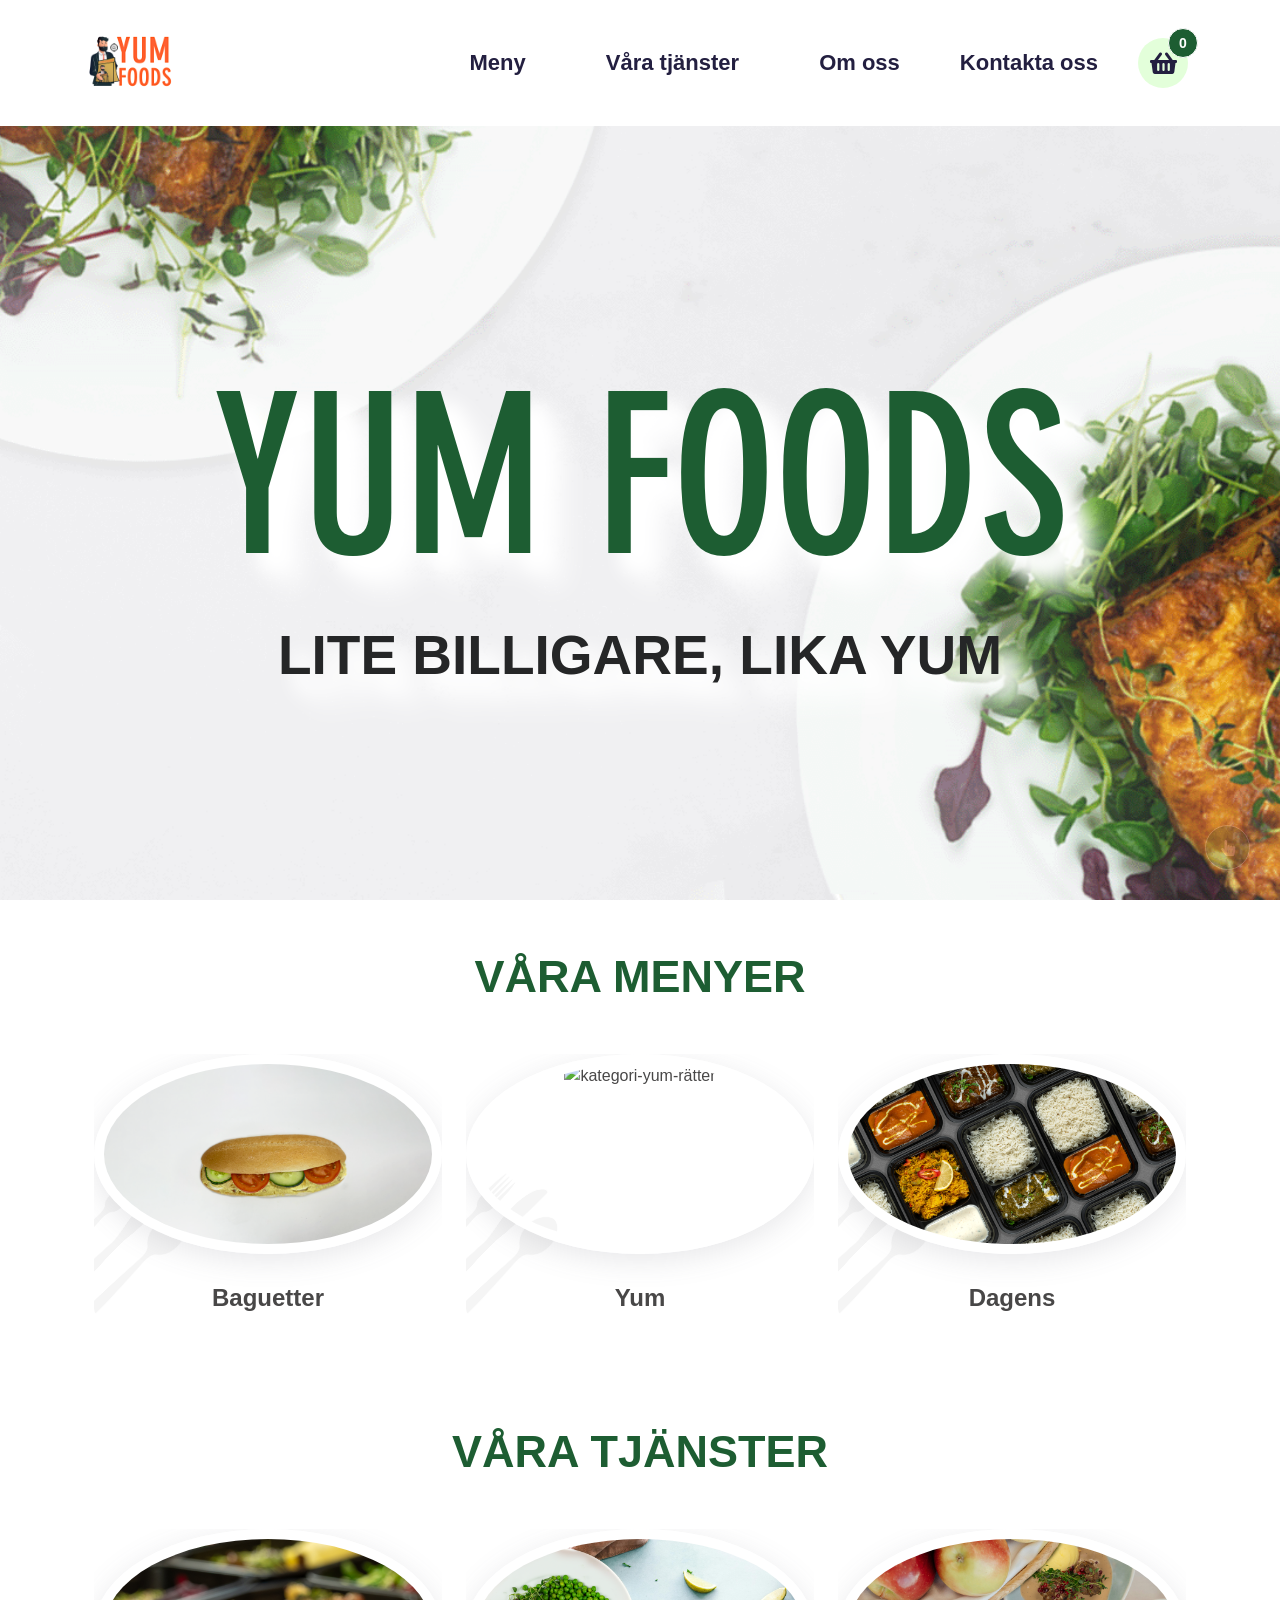
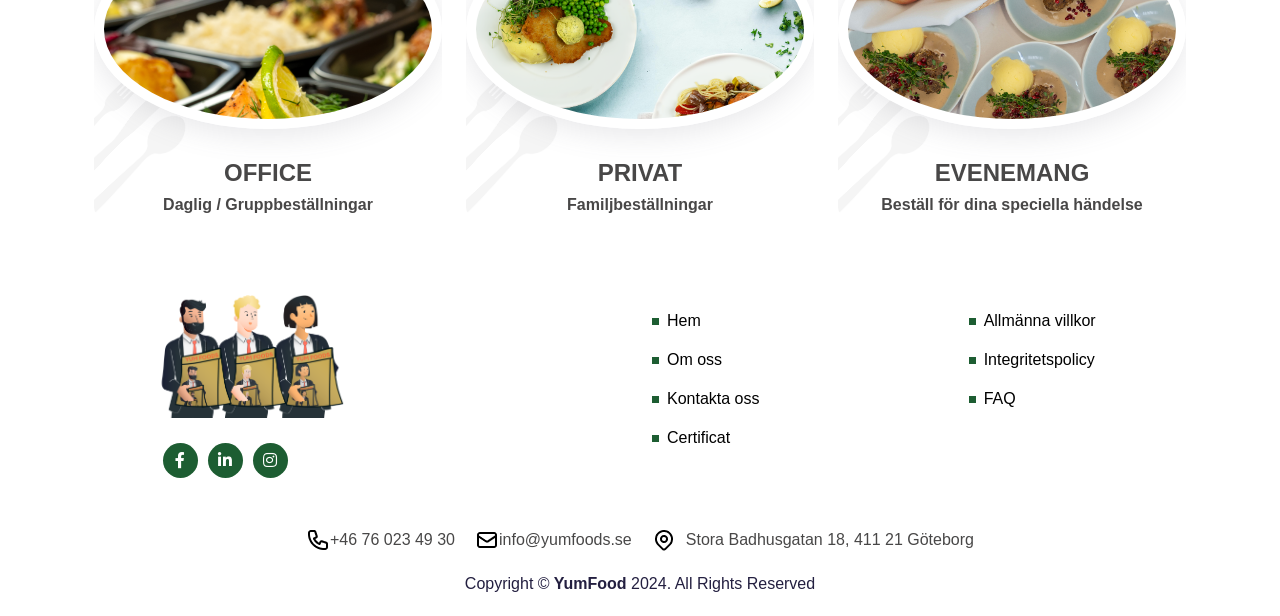
==== commit eccd5416: "Fixed image size and font" ====
--- a/index.html
+++ b/index.html
@@ -13,9 +13,9 @@
       sizes="32x32"
       href="images/favicon-32x32.png"
     />
+    <link rel="stylesheet" href="css/slick.css" />
     <link rel="stylesheet" href="css/all.min.css" />
     <link rel="stylesheet" href="css/bootstrap.min.css" />
-    <link rel="stylesheet" href="css/slick.css" />
     <link rel="stylesheet" href="css/nice-select.css" />
     <link rel="stylesheet" href="css/custom_spacing.css" />
     <link rel="stylesheet" href="css/venobox.min.css" />
@@ -44,7 +44,7 @@
             <div class="banner_slider_overlay">
               <div id="hero" class="hero">
                 <div class="hero-box">
-                  <h1 class="hero-header">HALAL FOODS</h1>
+                  <h1 class="hero-header">YUM FOODS</h1>
                   <p class="hero-text">LITE BILLIGARE, LIKA YUM</p>
                 </div>
               </div>
@@ -76,9 +76,9 @@
     <!--=============================
         CATEGORIES
     ==============================-->
-    <section class="team mt_50 text-center">
+    <section class="team text-center">
       <div class="container">
-        <div class="section_heading mb_25">
+        <div class="section_heading">
           <h2 class="mobile">VÅRA MENYER</h2>
         </div>
         <div class="row team_slider">
@@ -104,7 +104,7 @@
               <div class="single_team_img_services">
                 <a href="yum_menu.html" tabindex="0">
                   <img
-                    src="./images/category/Yumrattercategory.jpg"
+                    src="./images/category/yumrattercategory.jpg"
                     alt="kategori-yum-rätter"
                     class="img-fluid w-100"
                 /></a>
@@ -138,7 +138,7 @@
               <div class="single_team_img_services">
                 <a href="premium_menu.html" tabindex="0">
                   <img
-                    src="./images/category/Premiumrattercategory.png"
+                    src="./images/category/premiumrattercategory.jpg"
                     alt="kategori-premium-rätter"
                     class="img-fluid w-100"
                 /></a>
--- a/css/style.css
+++ b/css/style.css
@@ -115,7 +115,8 @@
 }
 
 :root {
-  --colorPrimary: #1a5f30;
+  --colorPrimary: #1d5d32;
+  --colorSecondary: #7cfc00;
   --colorRed: #eb0029;
   --paraColor: #484747;
   --colorBlack: #231f40;
@@ -214,6 +215,10 @@
   left: 17px;
 }
 
+.section_heading {
+  margin-bottom: 25px;
+}
+
 .section_heading h4 {
   color: var(--colorPrimary);
   font-family: var(--cursiveFont);
@@ -241,7 +246,6 @@
 .section_heading h2 {
   font-size: 45px;
   font-weight: 800;
-  margin-bottom: 30px;
   color: var(--colorPrimary);
 }
 
@@ -1580,6 +1584,10 @@
 
 /* team start */
 
+.team {
+  margin-top: 50px;
+}
+
 .team .banner_shape_1 {
   width: 200px;
   height: 171px;
@@ -2574,7 +2582,7 @@
 
 .breadcrumb_text ul li:last-child a {
   padding-right: 0;
-  color: #32cd32 !important;
+  color: var(--colorSecondary) !important;
 }
 
 .breadcrumb_text ul li:last-child a::after {
@@ -3126,7 +3134,7 @@
   top: 50%;
   left: 0;
   transform: translateY(-50%);
-  background: #45ff0826;
+  background: #ff7c082e;
   color: var(--colorPrimary);
   border-right: 1px solid #e4e7e9;
   -webkit-transform: translateY(-50%);
--- a/css/responsive.css
+++ b/css/responsive.css
@@ -670,10 +670,10 @@
 
   .hero-header {
     text-align: center;
-    font-size: 160px;
+    font-size: 120px;
     font-family: "DIN";
-    color: #1a5f30;
-    height: 160px;
+    color: #fe4a0f;
+    height: 130px;
   }
 
   .vectorButton {
@@ -2519,7 +2519,7 @@
     text-align: center;
     font-size: 120px;
     font-family: "DIN";
-    color: #1a5f30;
+    color: #fe4a0f;
     height: 130px;
   }
 
@@ -2646,6 +2646,16 @@
 
   /* baner start */
 
+  .logo {
+    width: 100px;
+    height: auto;
+    margin-left: 10px;
+  }
+
+  .team {
+    margin-top: 25px;
+  }
+
   .content {
     display: flex;
     justify-content: center;
@@ -2823,6 +2833,10 @@
   }
 
   /* banner end */
+
+  .section_heading {
+    margin-bottom: 0;
+  }
 
   .section_heading h2 {
     font-size: 25px;
@@ -3378,7 +3392,7 @@
     text-align: center;
     font-size: 68px;
     font-family: "DIN";
-    color: #1a5f30;
+    color: #fe4a0f;
     height: 70px;
   }
 
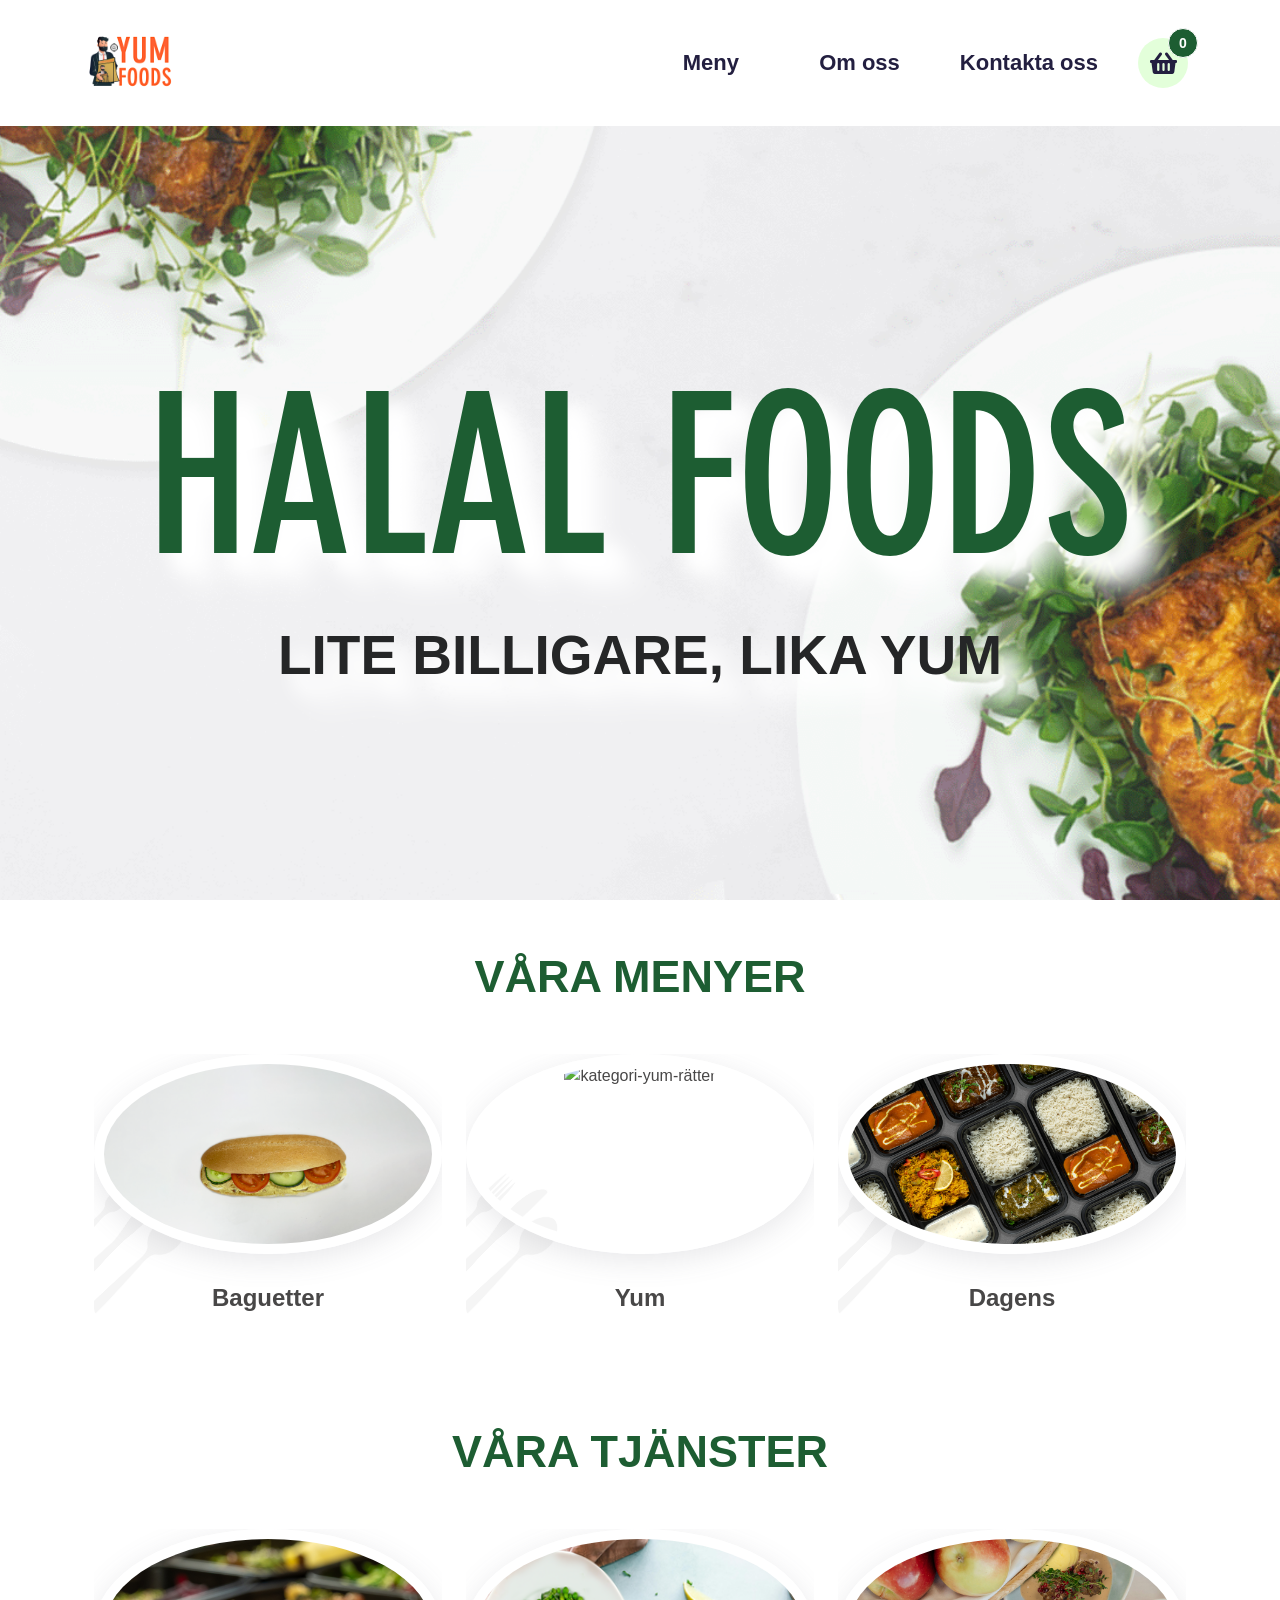
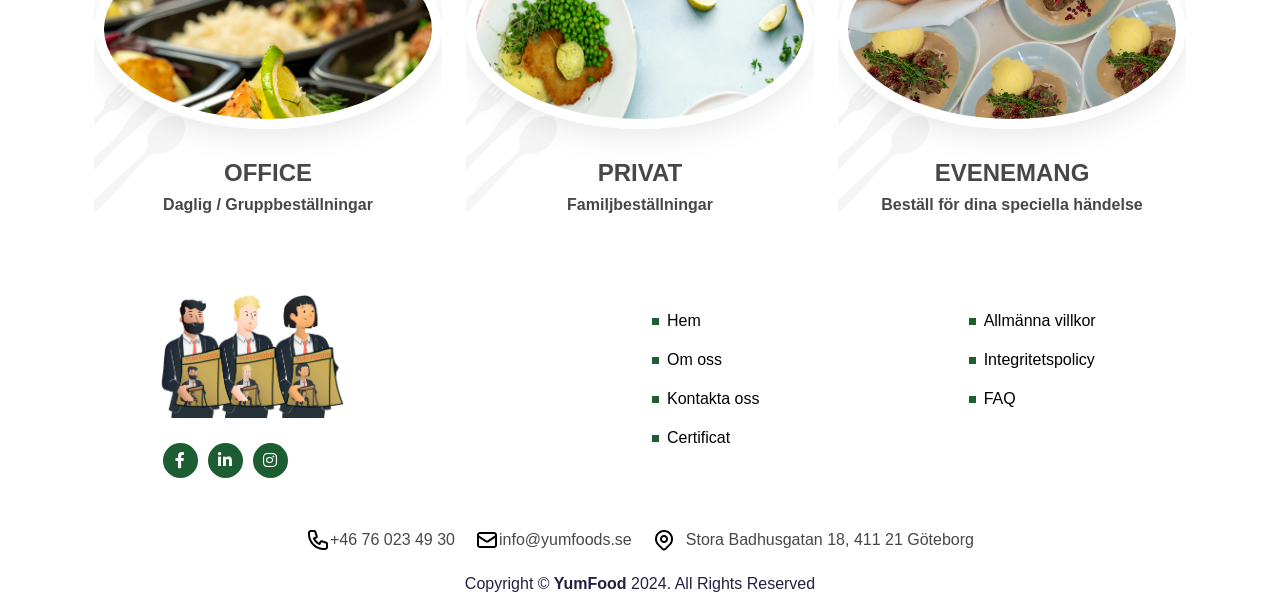
==== commit 10504f55: "FIzed responsivness and images" ====
--- a/index.html
+++ b/index.html
@@ -6,13 +6,20 @@
       name="viewport"
       content="width=device-width, initial-scale=1.0, maximum-scale=1.0, minimum-scale=1.0, user-scalable=no, target-densityDpi=device-dpi"
     />
-    <title>YumFoods</title>
+    <title>HalalFoods</title>
     <link
       rel="icon"
       type="image/png"
       sizes="32x32"
       href="images/favicon-32x32.png"
     />
+    <link
+      href="./webfonts/DINNeuzeitGroteskStd-BdCond.otf"
+      type="font/otf"
+      crossorigin="anonymous"
+    />
+    <link rel="preload" as="image" href="./images/index.png" />
+    <link rel="preload" as="image" href="./images/mobilIndex.png" />
     <link rel="stylesheet" href="css/slick.css" />
     <link rel="stylesheet" href="css/all.min.css" />
     <link rel="stylesheet" href="css/bootstrap.min.css" />
@@ -39,17 +46,23 @@
     ==============================-->
     <section class="banner">
       <div class="banner_overlay">
-        <div class="col-12">
-          <div class="banner_slider">
-            <div class="banner_slider_overlay">
-              <div id="hero" class="hero">
-                <div class="hero-box">
-                  <h1 class="hero-header">YUM FOODS</h1>
-                  <p class="hero-text">LITE BILLIGARE, LIKA YUM</p>
-                </div>
-              </div>
-            </div>
-            <!--
+        <div class="banner_slider">
+          <div class="banner_slider_overlay">
+            <div
+              class="hero"
+              style="
+                background-image: url('../images/index.png');
+                background-size: cover;
+              "
+              alt="hero-image"
+            >
+              <div class="hero-box">
+                <h1 class="hero-header">HALAL FOODS</h1>
+                <p class="hero-text">LITE BILLIGARE, LIKA YUM</p>
+              </div>
+            </div>
+          </div>
+          <!--
                 <div class="vector_item_box">
                   <input
                     onclick="location.href = 'sign_in.html';"
@@ -65,7 +78,6 @@
                   />
                 </div>
                 -->
-          </div>
         </div>
       </div>
     </section>
@@ -88,7 +100,7 @@
                 <a href="baguette_menu.html" tabindex="0">
                   <img
                     src="./images/category/baguettercategory.png"
-                    alt="kategori-baguetter"
+                    alt="kategori-yum-rätter"
                     class="img-fluid w-100"
                 /></a>
               </div>
@@ -252,16 +264,14 @@
           <div class="col-xl-3 wow fadeInUp" data-wow-duration="1s">
             <div class="single_team">
               <div class="single_team_img_services">
-                <a href="office.html" tabindex="0">
-                  <img
-                    src="images/12.png"
-                    alt="kontor-bild"
-                    class="img-fluid w-100"
-                  />
-                </a>
-              </div>
-              <div class="single_team_text">
-                <a href="office.html" tabindex="0"><h4>OFFICE</h4></a>
+                <img
+                  src="images/12.png"
+                  alt="kontor-bild"
+                  class="img-fluid w-100"
+                />
+              </div>
+              <div class="single_team_text">
+                <h4>OFFICE</h4>
                 <p>Daglig / Gruppbeställningar</p>
               </div>
             </div>
@@ -269,15 +279,14 @@
           <div class="col-xl-3 wow fadeInUp" data-wow-duration="1s">
             <div class="single_team">
               <div class="single_team_img_services">
-                <a href="private.html" tabindex="0">
-                  <img
-                    src="images/private.png"
-                    alt="privat-bild"
-                    class="img-fluid w-100"
-                /></a>
-              </div>
-              <div class="single_team_text">
-                <a href="private.html" tabindex="0"><h4>PRIVAT</h4></a>
+                <img
+                  src="images/private.png"
+                  alt="privat-bild"
+                  class="img-fluid w-100"
+                />
+              </div>
+              <div class="single_team_text">
+                <h4>PRIVAT</h4>
                 <p>Familjbeställningar</p>
               </div>
             </div>
@@ -285,15 +294,14 @@
           <div class="col-xl-3 wow fadeInUp" data-wow-duration="1s">
             <div class="single_team">
               <div class="single_team_img_services">
-                <a href="events.html" tabindex="0">
-                  <img
-                    src="images/events.png"
-                    alt="evenemang-bild"
-                    class="img-fluid w-100"
-                /></a>
-              </div>
-              <div class="single_team_text">
-                <a href="events.html" tabindex="0"><h4>EVENEMANG</h4></a>
+                <img
+                  src="images/events.png"
+                  alt="evenemang-bild"
+                  class="img-fluid w-100"
+                />
+              </div>
+              <div class="single_team_text">
+                <h4>EVENEMANG</h4>
                 <p>Beställ för dina speciella händelse</p>
               </div>
             </div>
@@ -499,6 +507,6 @@
     <script src="js/jquery.exzoom.js"></script>
 
     <!--main/custom js-->
-    <script src="js/main.js"></script>
+    <script rel="preload" src="js/main.js"></script>
   </body>
 </html>
--- a/css/responsive.css
+++ b/css/responsive.css
@@ -672,7 +672,7 @@
     text-align: center;
     font-size: 120px;
     font-family: "DIN";
-    color: #fe4a0f;
+    color: #1d5d32;
     height: 130px;
   }
 
@@ -1189,7 +1189,7 @@
       text-align: center;
       font-size: 100px;
       font-family: "DIN";
-      color: #fe4a0f;
+      color: #1d5d32;
     }
 
     .banner_title {
@@ -2519,7 +2519,7 @@
     text-align: center;
     font-size: 120px;
     font-family: "DIN";
-    color: #fe4a0f;
+    color: #1d5d32;
     height: 130px;
   }
 
@@ -3372,12 +3372,11 @@
     display: flex;
     flex-direction: column;
     margin-top: /*120*/ 100px;
-    background-image: url("../images/index.png");
     align-self: center;
     background-repeat: no-repeat;
-    background-size: contain;
-    background-position: calc(100% - 0px) calc(100% - 75%);
-    height: 30vh;
+    background-size: contain !important;
+    background-position: calc(100% - 0px) calc(100% - 80%) !important;
+    height: 200px !important;
     align-items: center;
     justify-content: space-around;
   }
@@ -3392,7 +3391,7 @@
     text-align: center;
     font-size: 68px;
     font-family: "DIN";
-    color: #fe4a0f;
+    color: #1d5d32;
     height: 70px;
   }
 
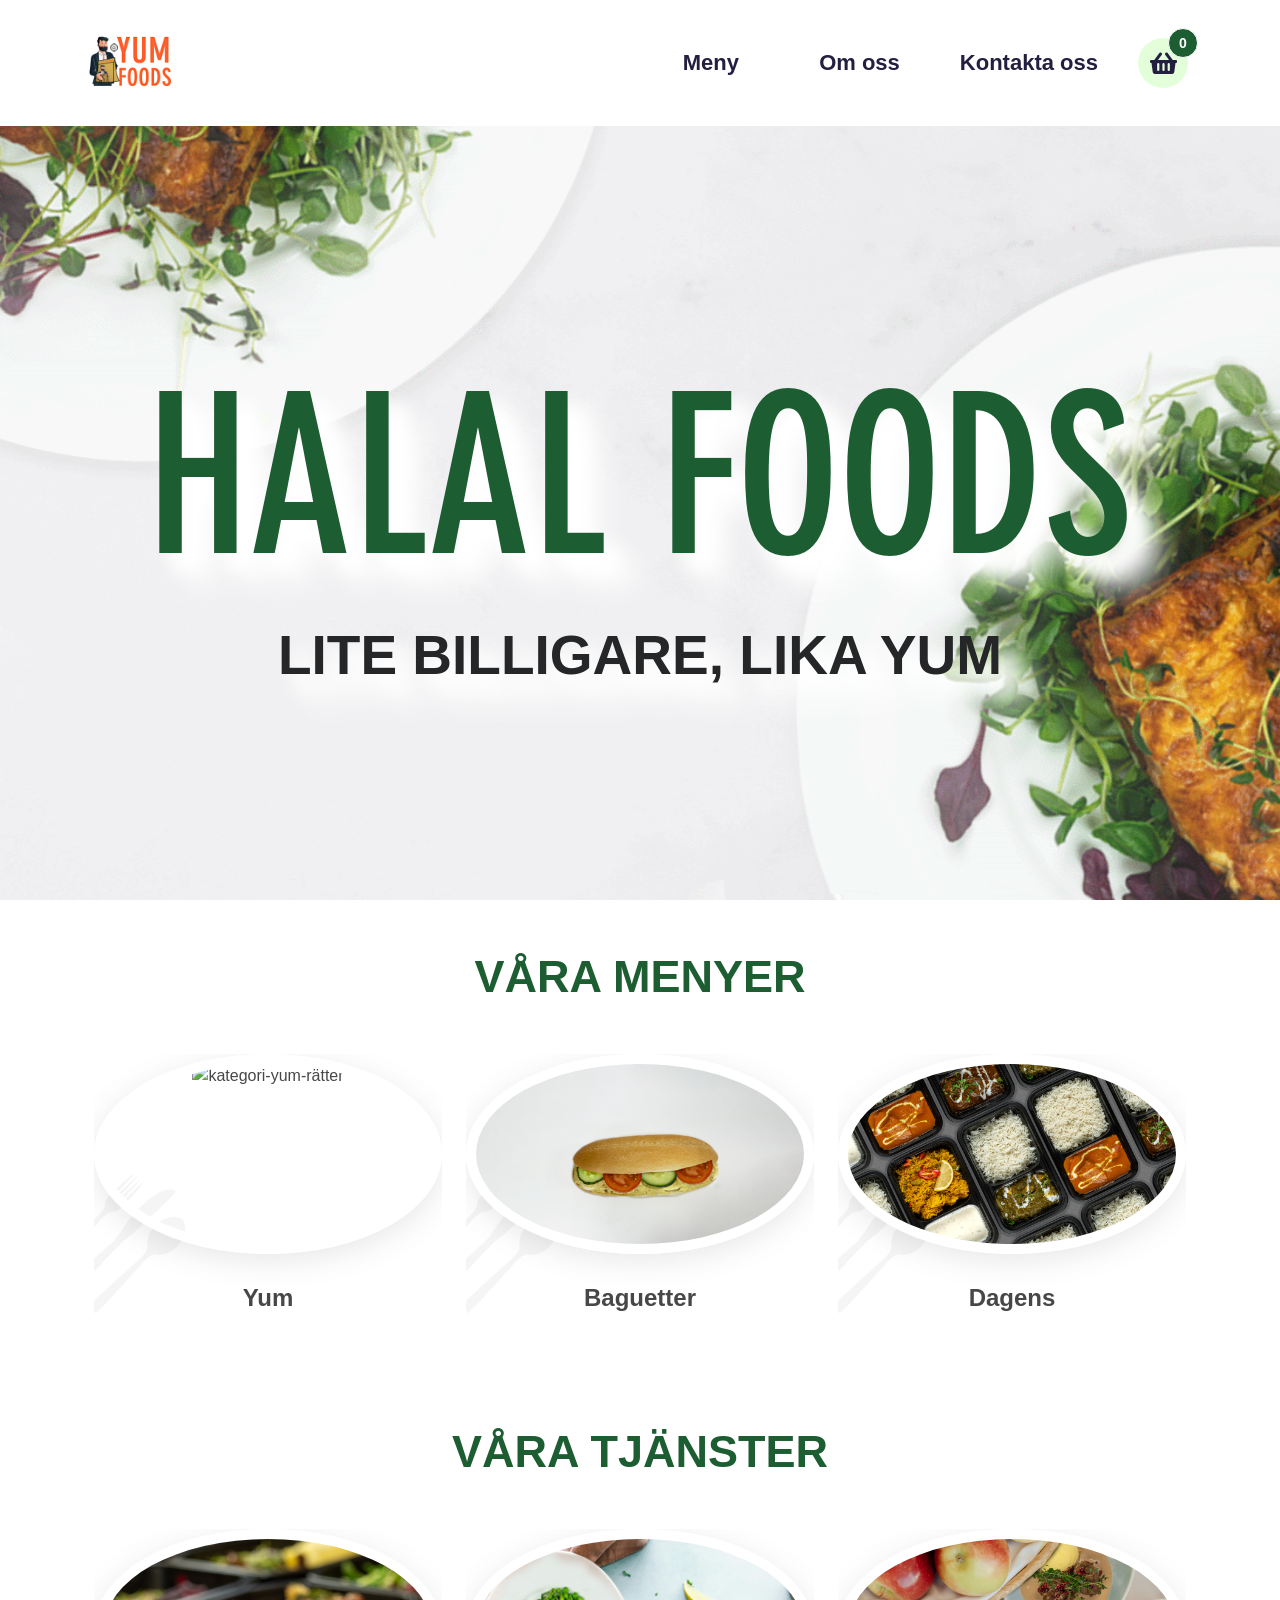
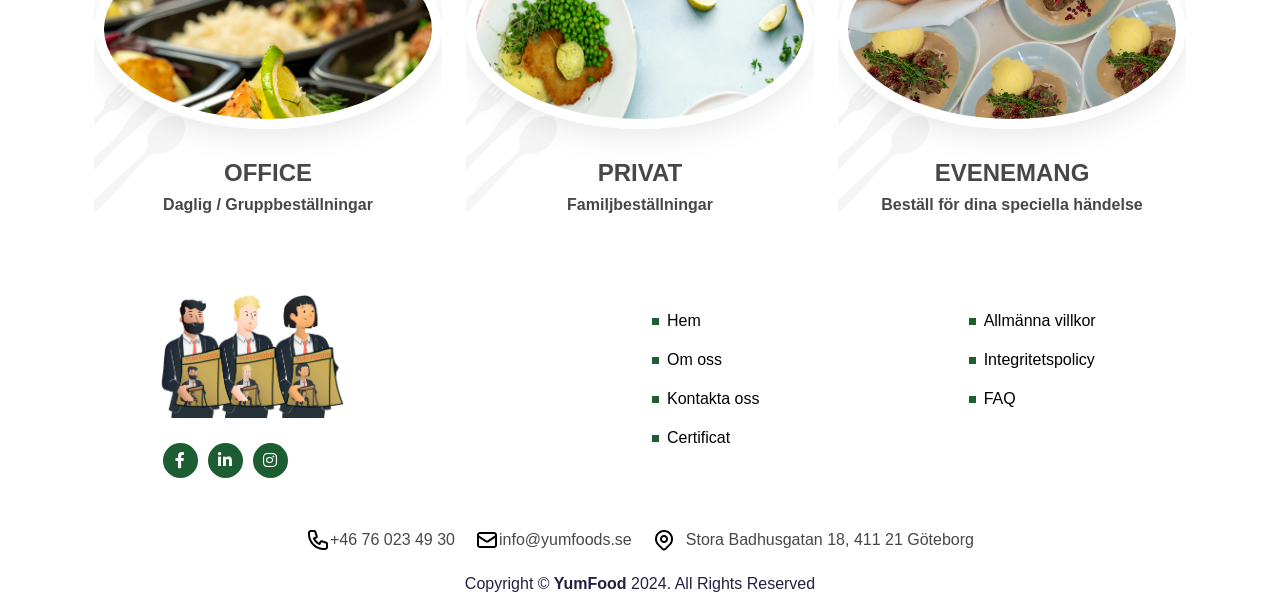
==== commit 11f7ddee: "Fix products and order categories in index page" ====
--- a/index.html
+++ b/index.html
@@ -6,7 +6,7 @@
       name="viewport"
       content="width=device-width, initial-scale=1.0, maximum-scale=1.0, minimum-scale=1.0, user-scalable=no, target-densityDpi=device-dpi"
     />
-    <title>HalalFoods</title>
+    <title>Halal Foods</title>
     <link
       rel="icon"
       type="image/png"
@@ -97,6 +97,23 @@
           <div class="col-xl-3 wow fadeInUp" data-wow-duration="1s">
             <div class="single_team">
               <div class="single_team_img_services">
+                <a href="yum_menu.html" tabindex="0">
+                  <img
+                    src="./images/category/yumrattercategory.jpg"
+                    alt="kategori-yum-rätter"
+                    class="img-fluid w-100"
+                /></a>
+              </div>
+              <div class="single_team_text">
+                <a class="add_to_cart" href="yum_menu.html" tabindex="0"
+                  ><h4>Yum</h4></a
+                >
+              </div>
+            </div>
+          </div>
+          <div class="col-xl-3 wow fadeInUp" data-wow-duration="1s">
+            <div class="single_team">
+              <div class="single_team_img_services">
                 <a href="baguette_menu.html" tabindex="0">
                   <img
                     src="./images/category/baguettercategory.png"
@@ -107,23 +124,6 @@
               <div class="single_team_text">
                 <a class="add_to_cart" href="baguette_menu.html" tabindex="0"
                   ><h4>Baguetter</h4></a
-                >
-              </div>
-            </div>
-          </div>
-          <div class="col-xl-3 wow fadeInUp" data-wow-duration="1s">
-            <div class="single_team">
-              <div class="single_team_img_services">
-                <a href="yum_menu.html" tabindex="0">
-                  <img
-                    src="./images/category/yumrattercategory.jpg"
-                    alt="kategori-yum-rätter"
-                    class="img-fluid w-100"
-                /></a>
-              </div>
-              <div class="single_team_text">
-                <a class="add_to_cart" href="yum_menu.html" tabindex="0"
-                  ><h4>Yum</h4></a
                 >
               </div>
             </div>
